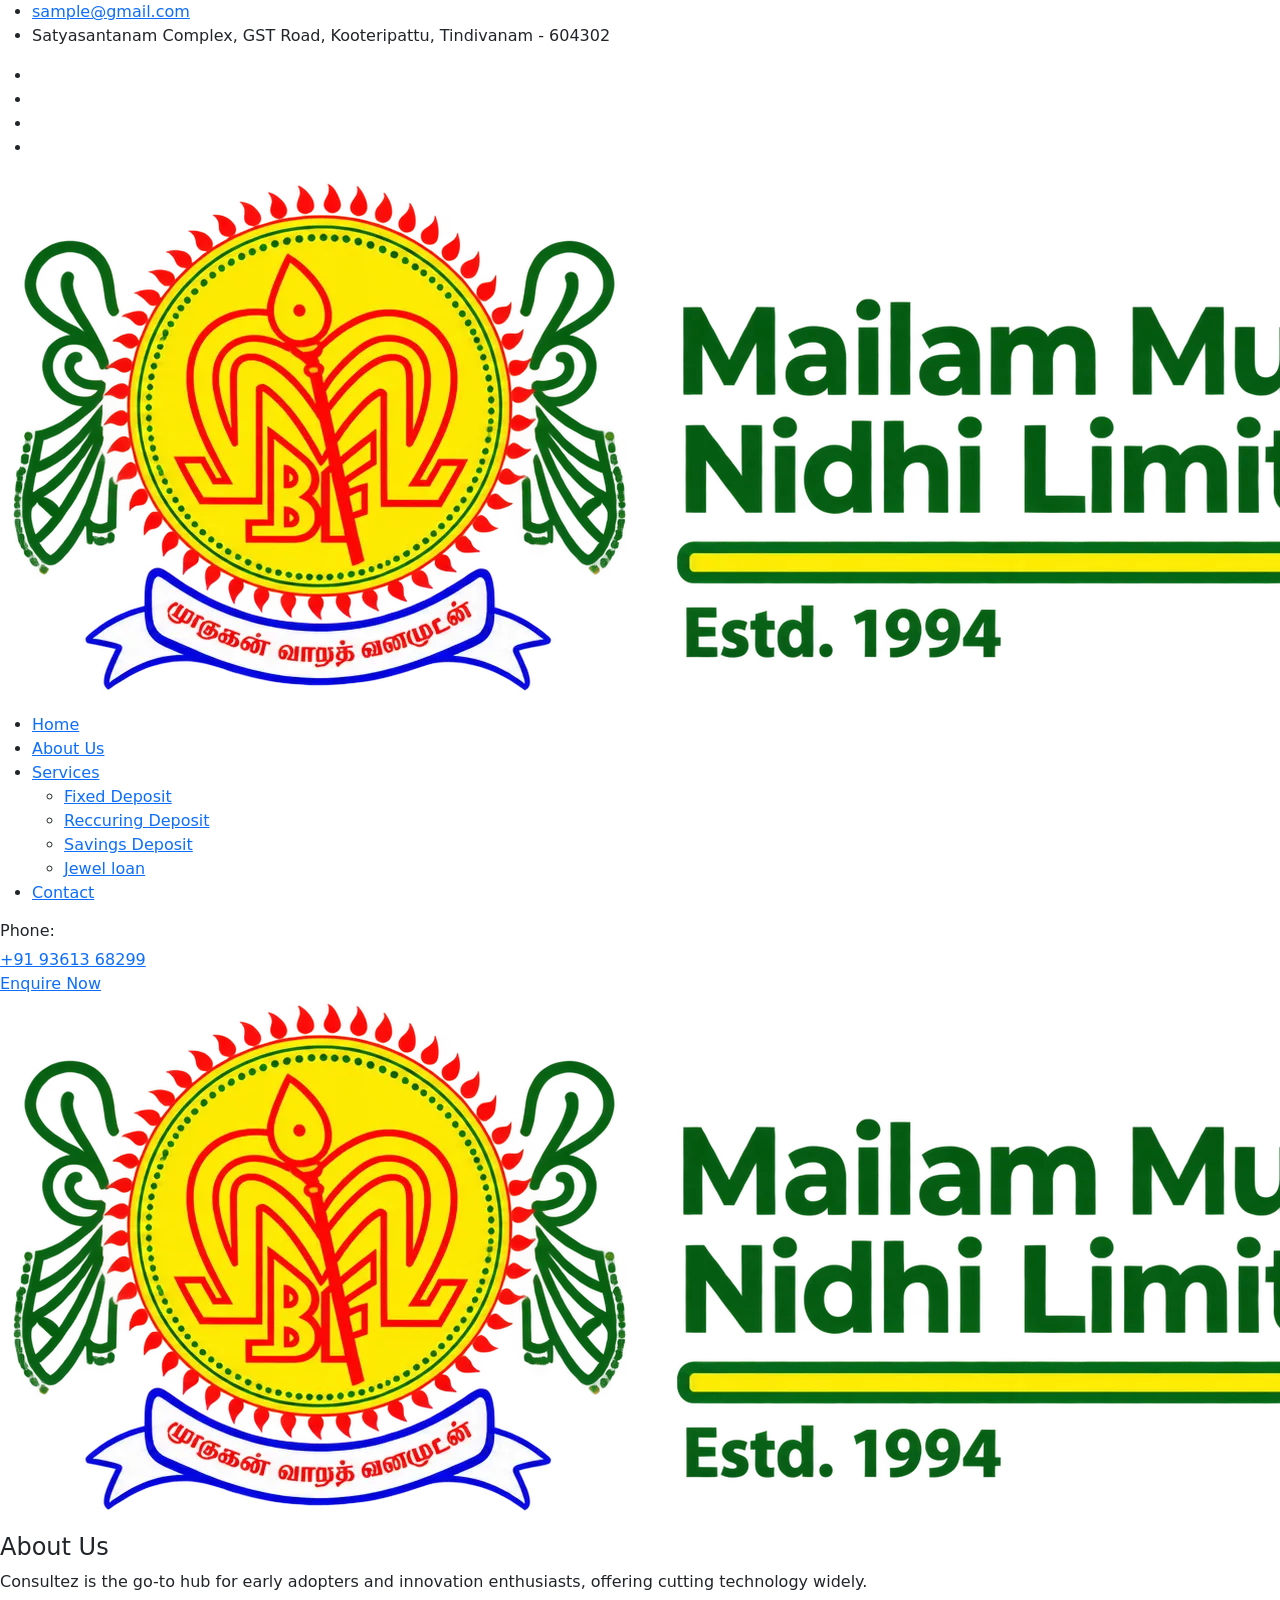
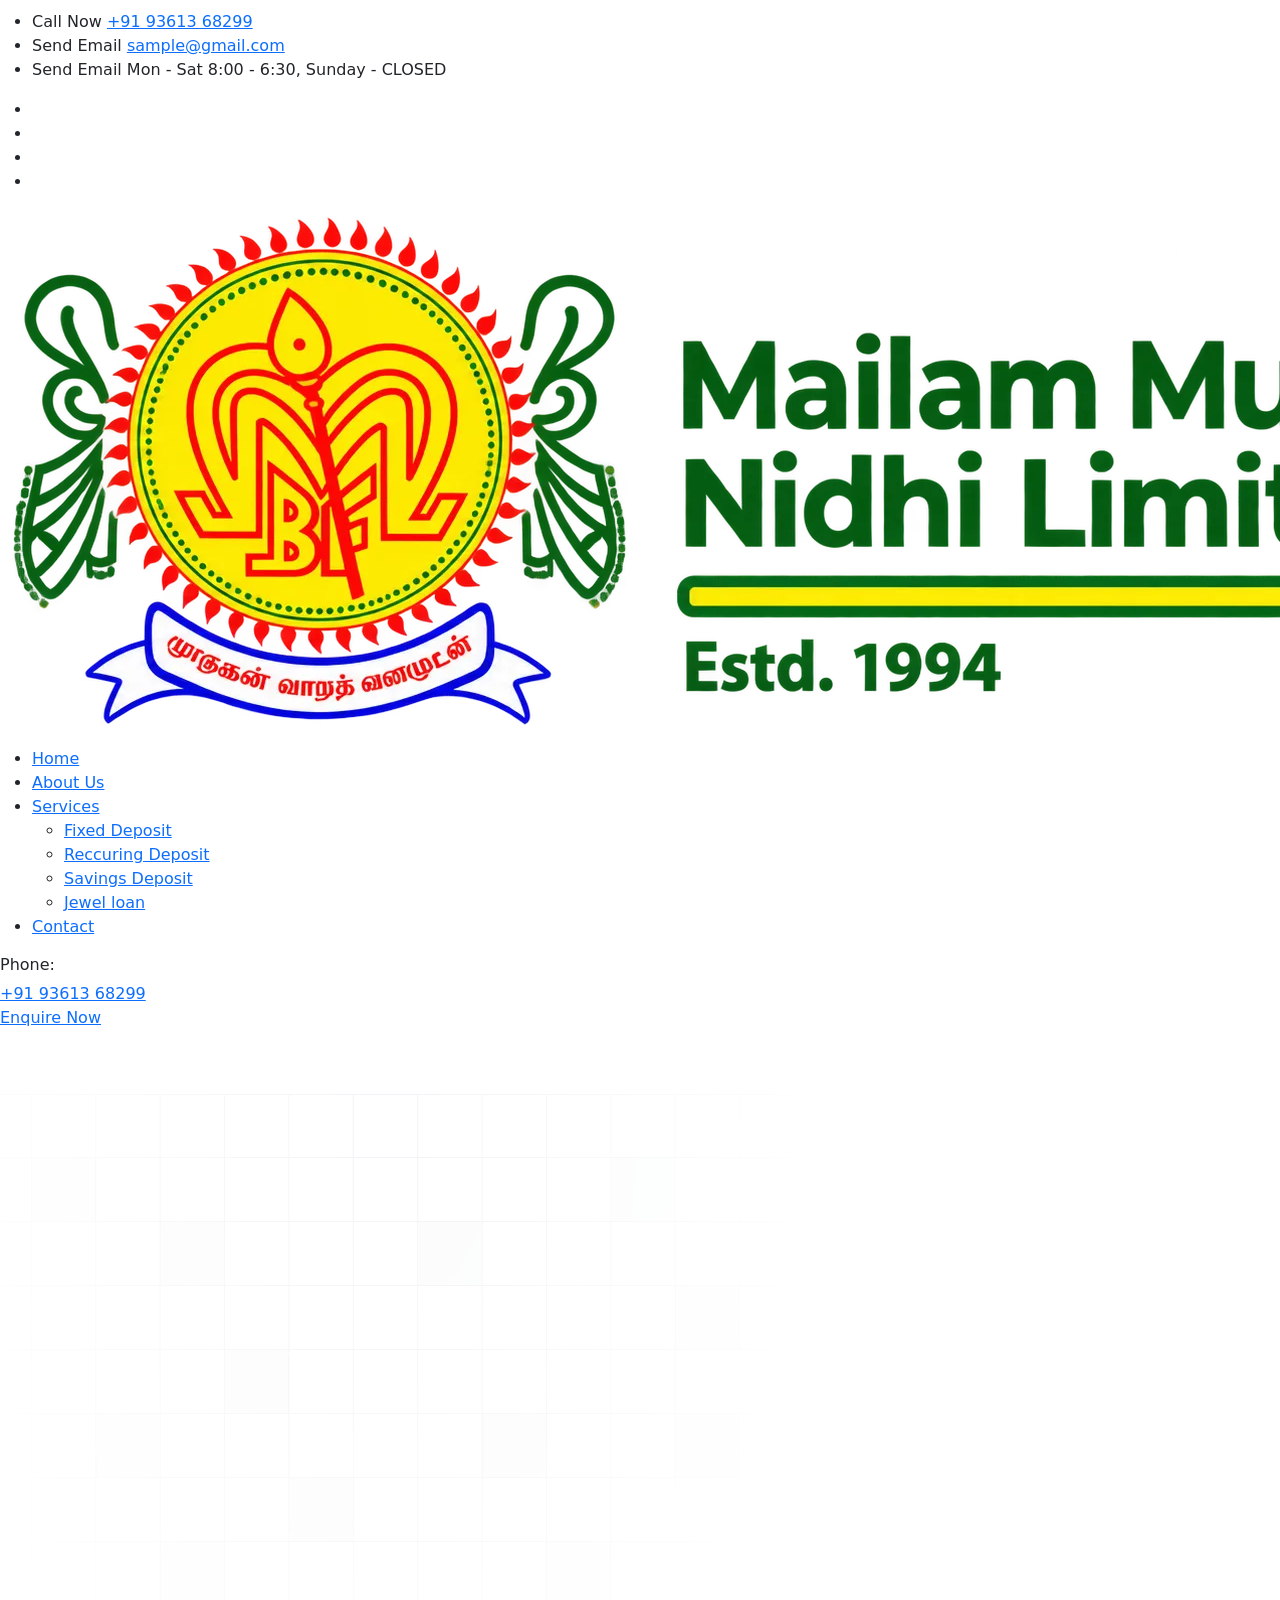
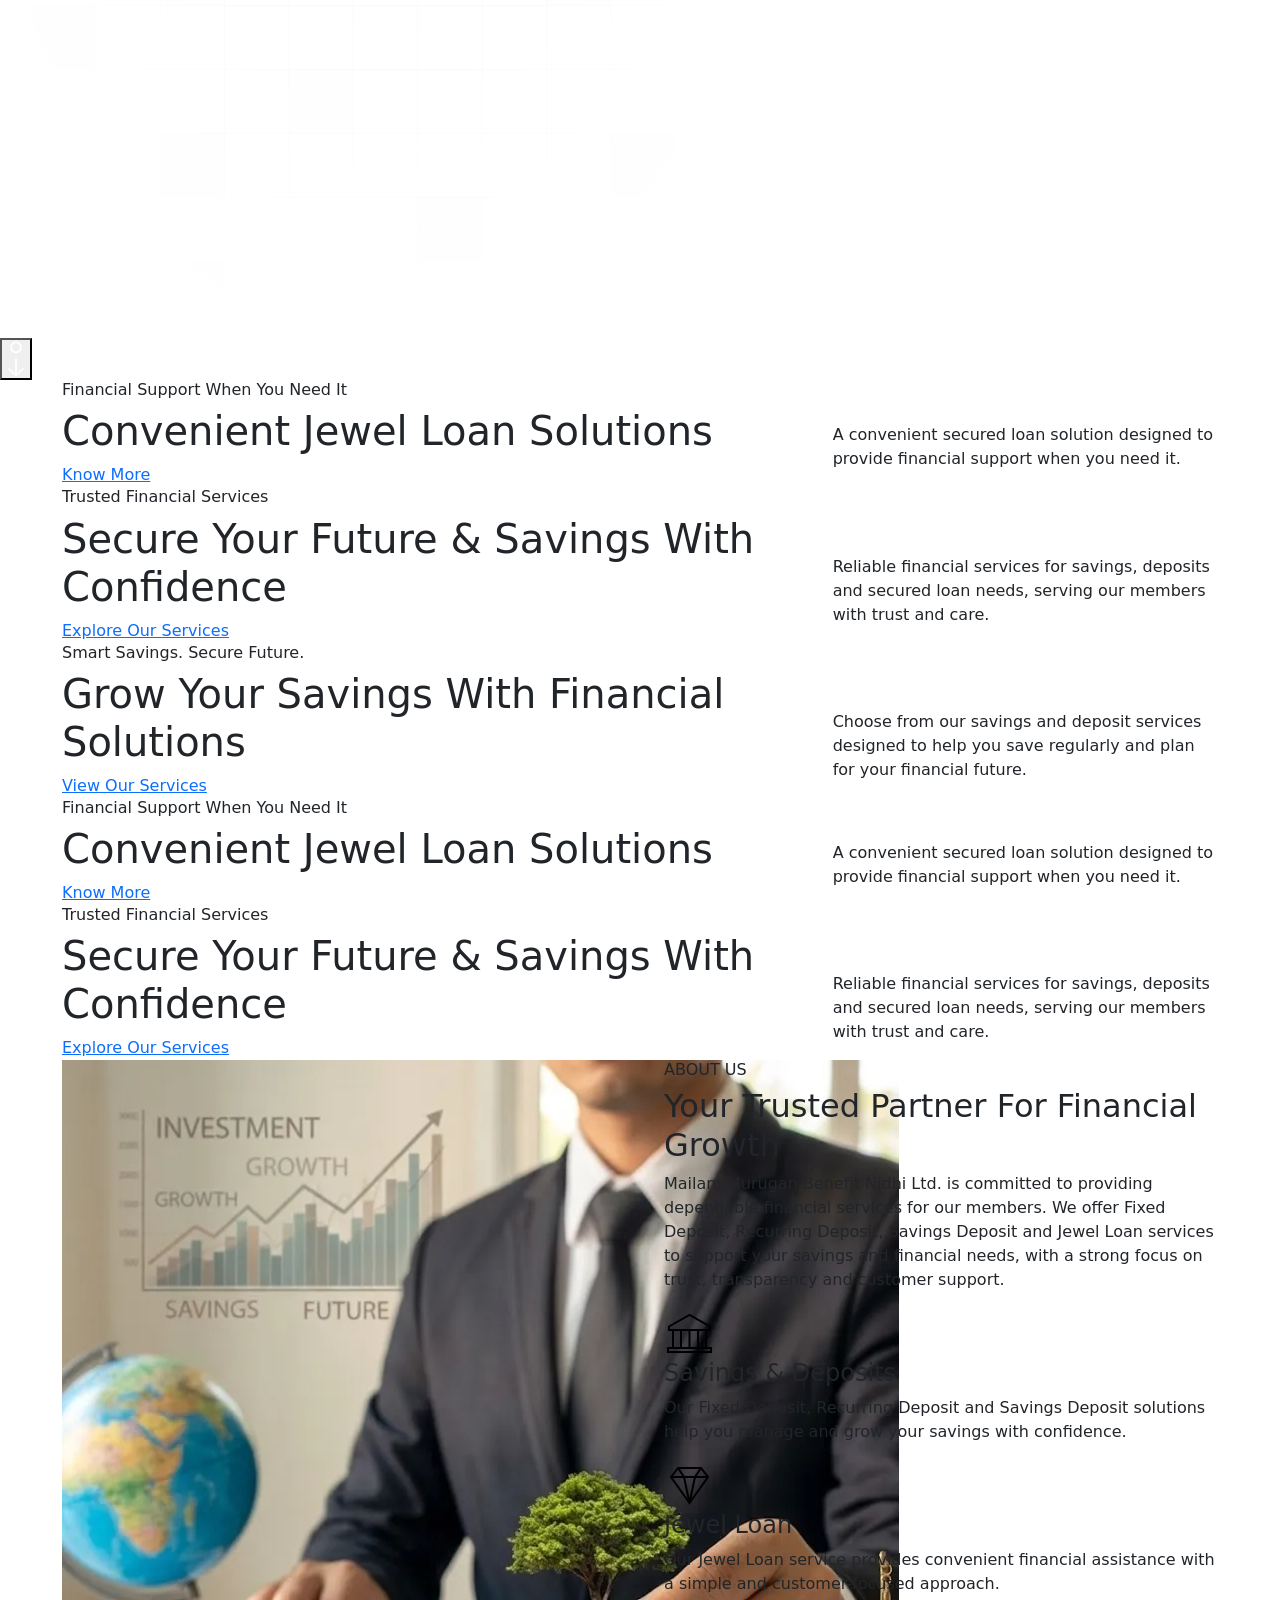
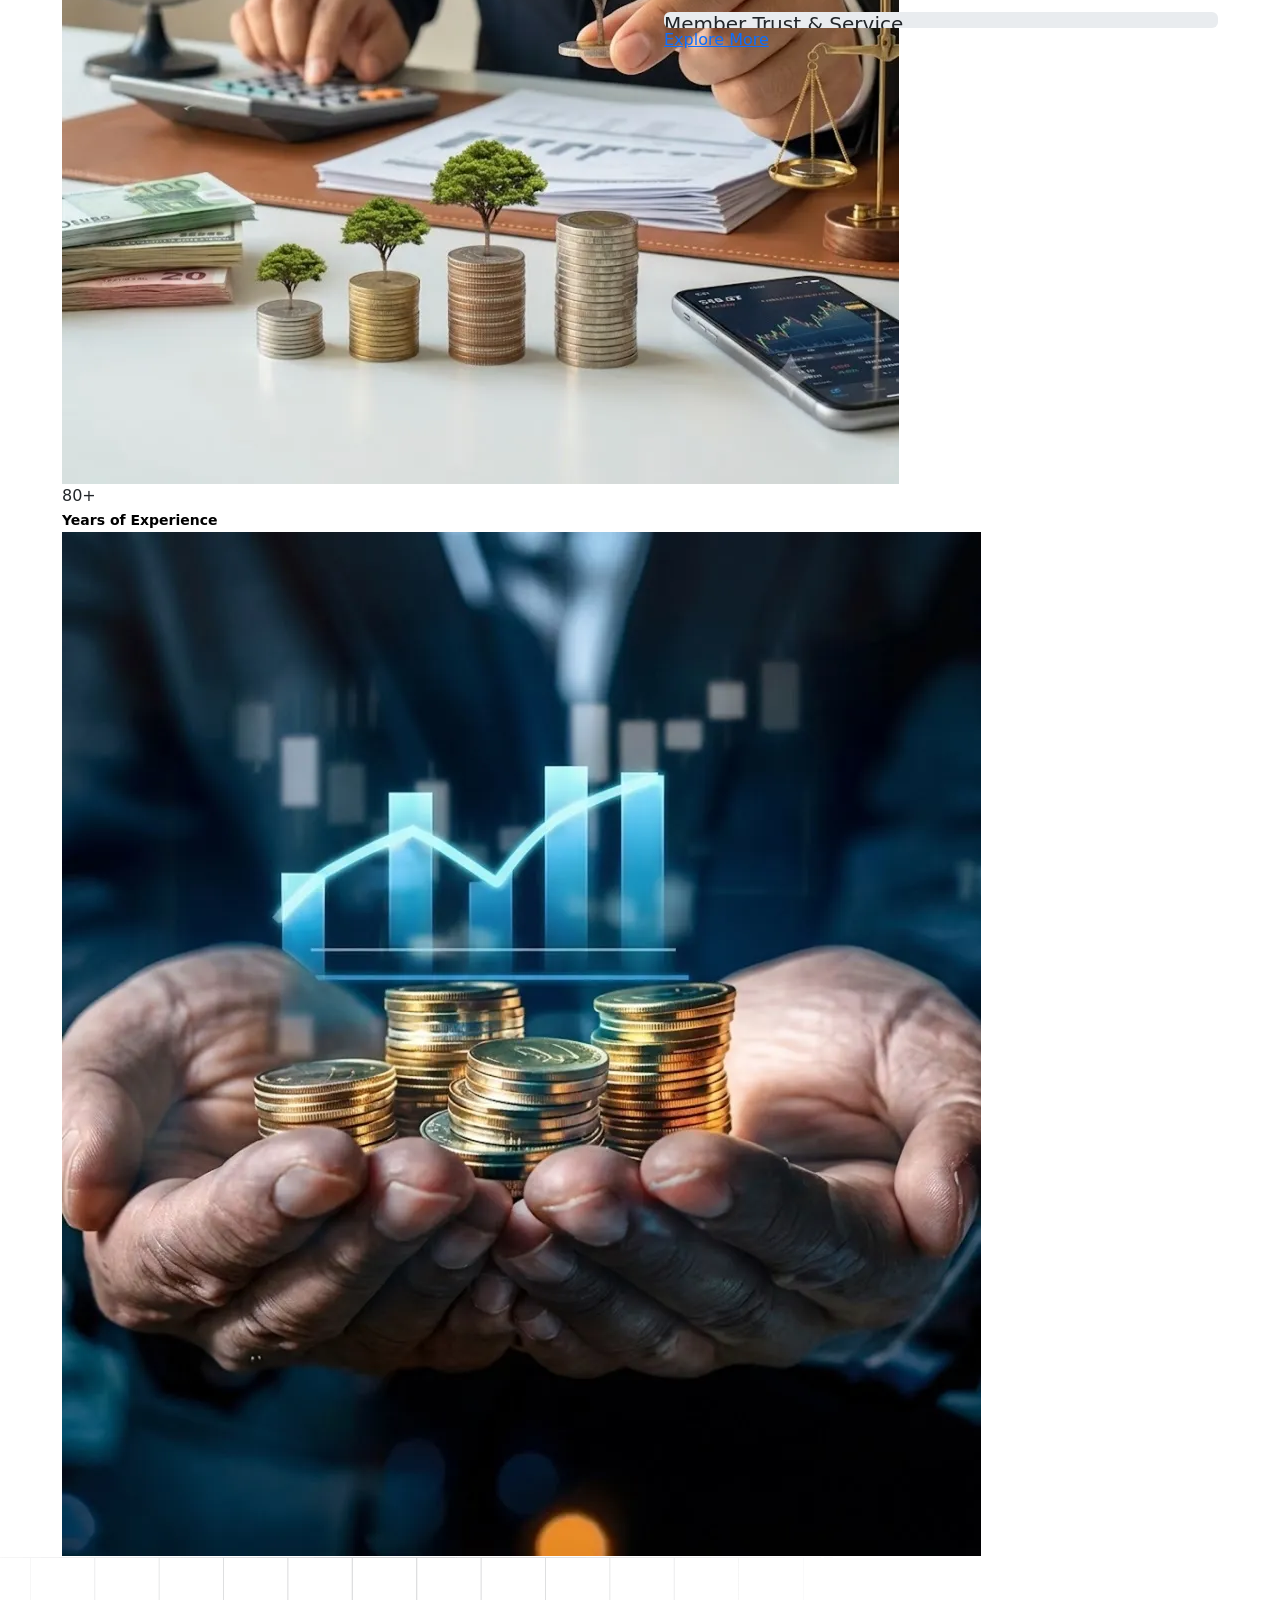
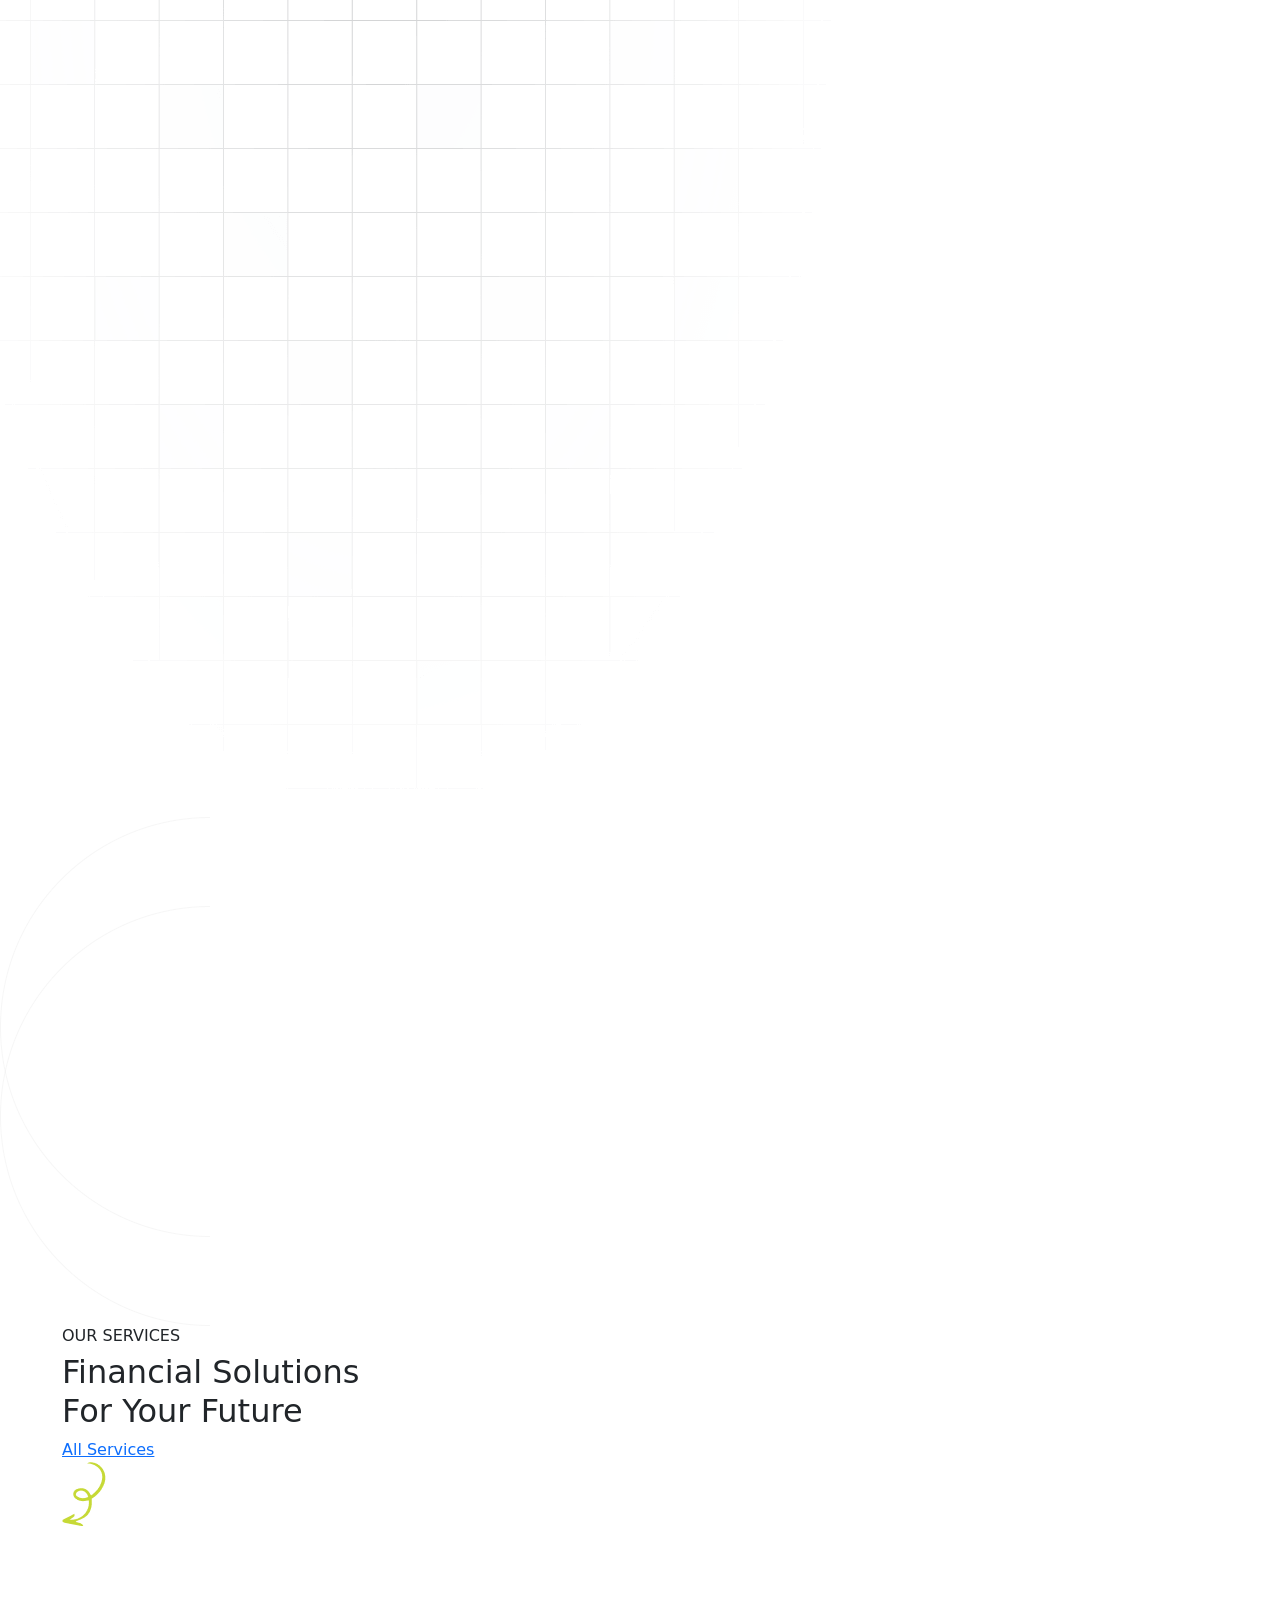
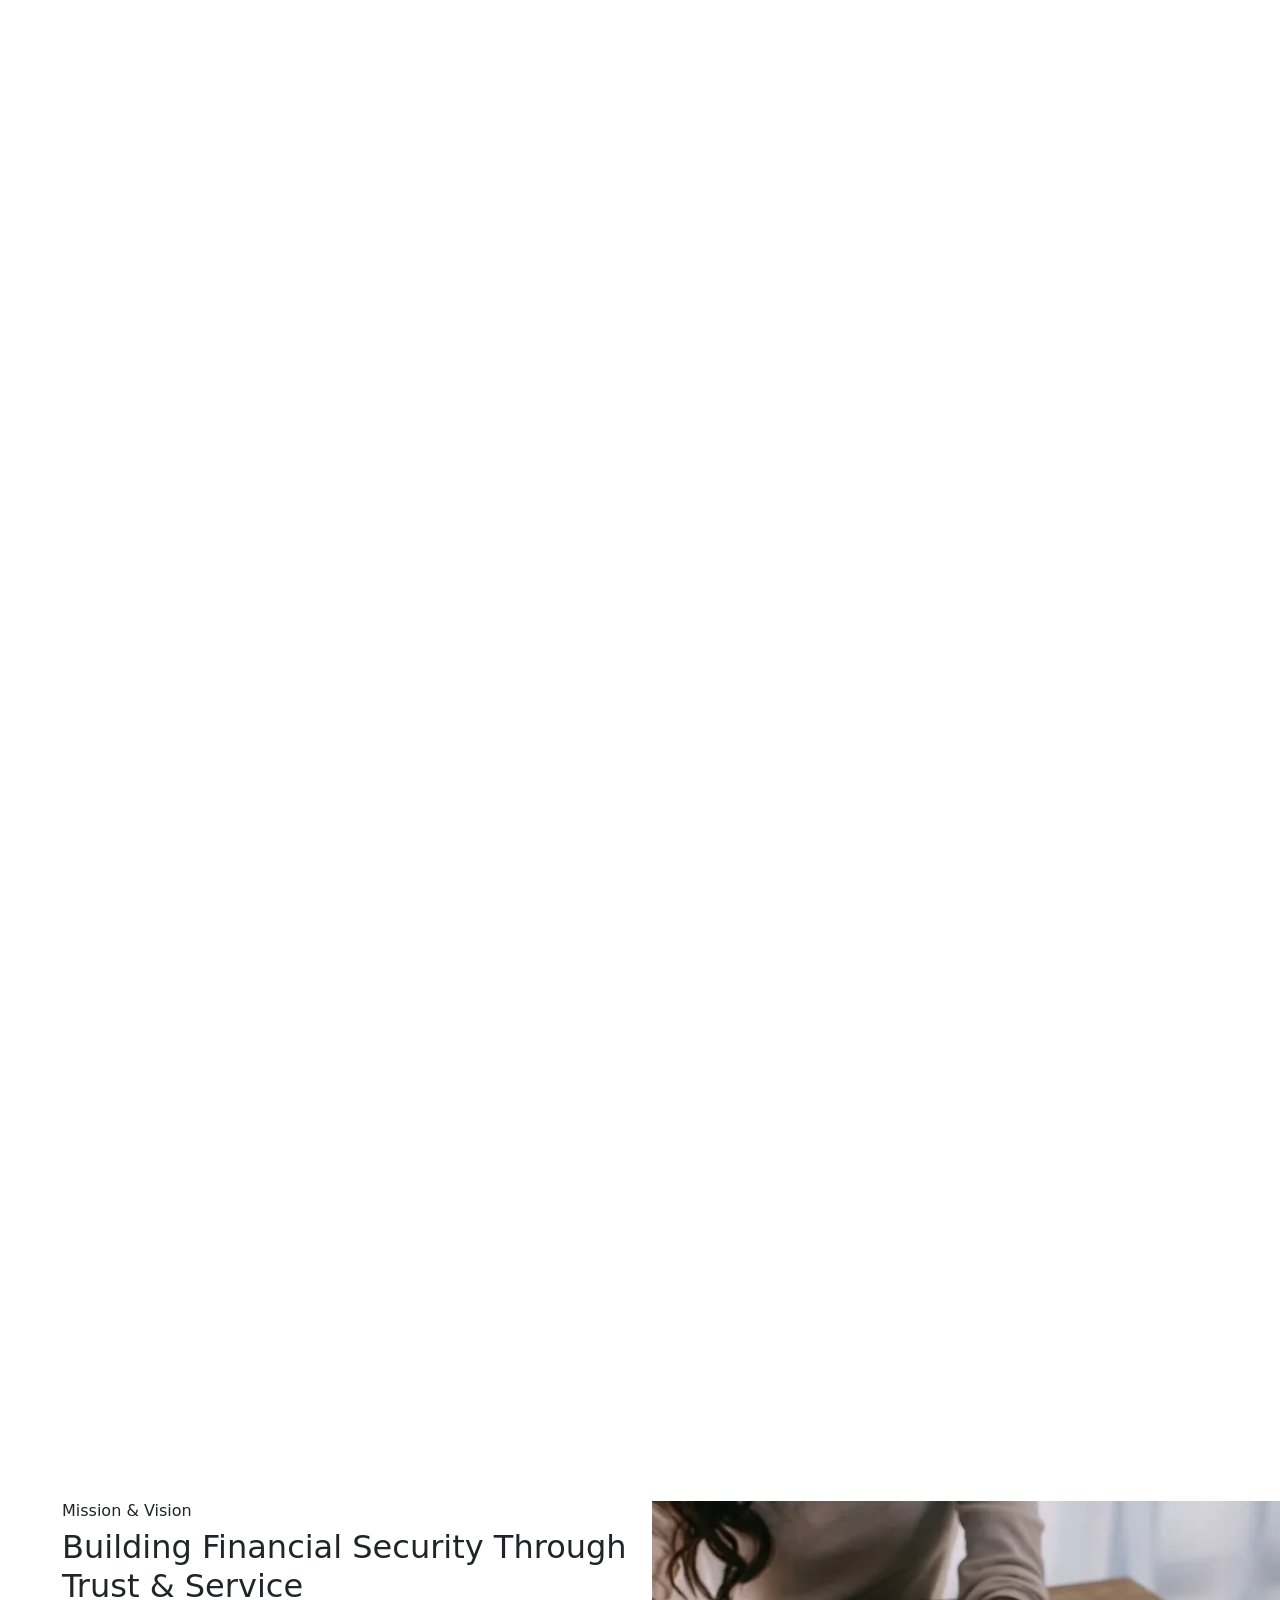
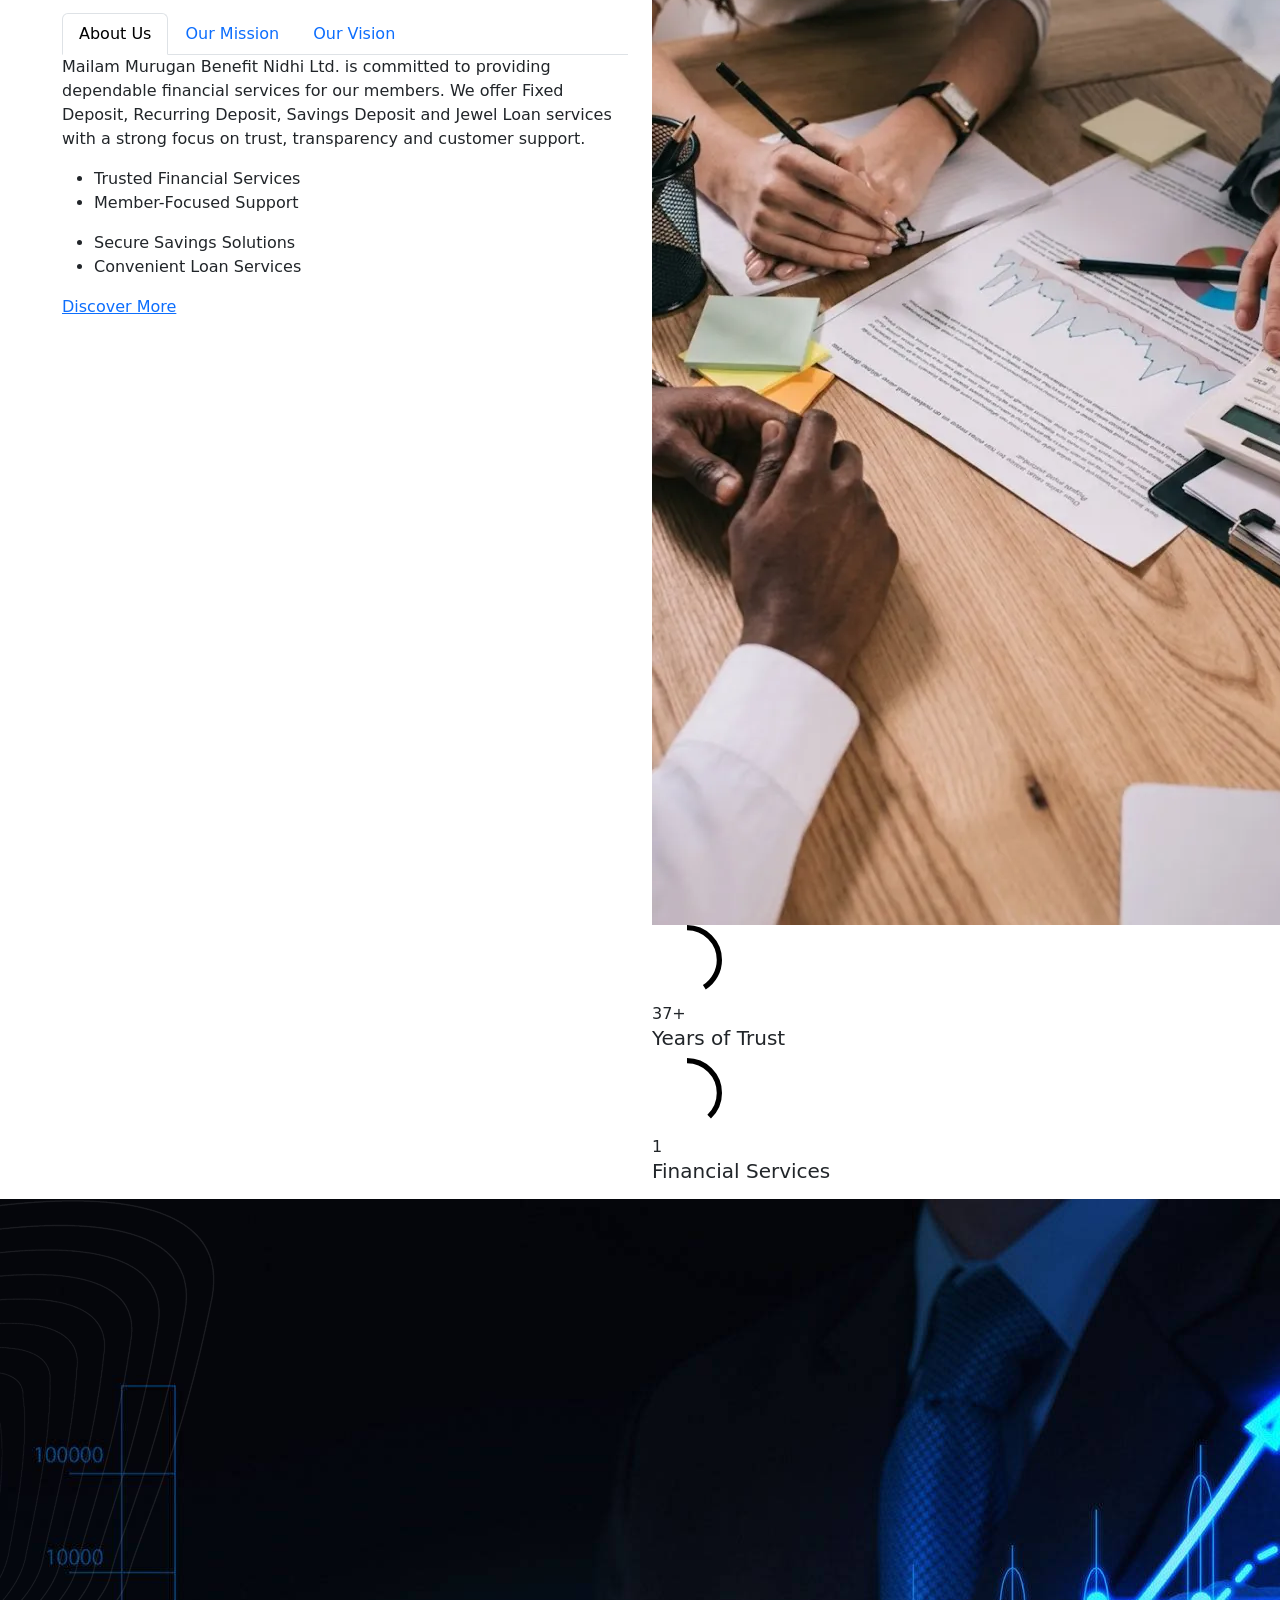
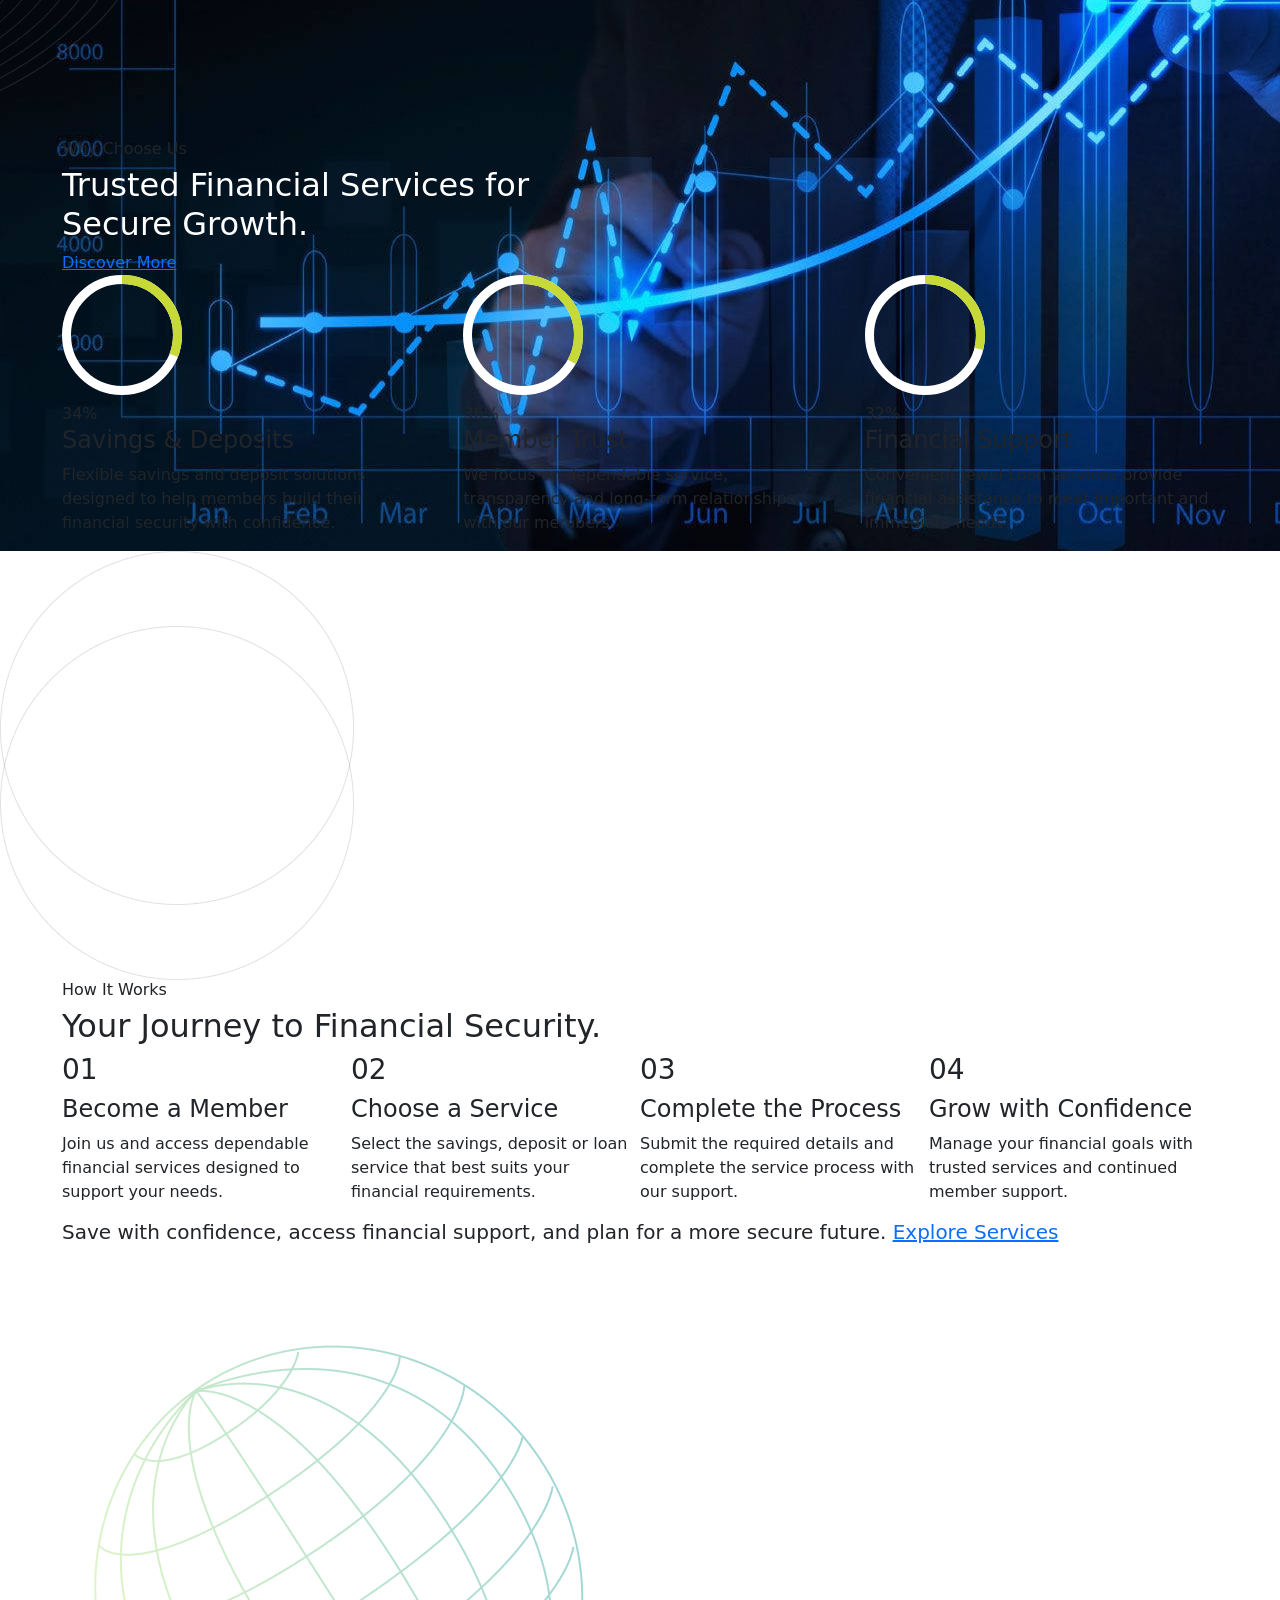
==== index.html @ 36b8857c "Initial commit" ====
<!DOCTYPE html>
<html lang="en">

<head>
    <meta charset="UTF-8">
    <meta name="viewport" content="width=device-width, initial-scale=1.0, maximum-scale=1.0, user-scalable=no">
    <title>Mailam Murugan Benefit Nidhi Ltd. | Trusted Financial Services</title>
    <link href="assets/css/bootstrap.min.css" rel="stylesheet">
    <link href="assets/css/flatpickr.min.css" rel="stylesheet">
    <link href="assets/css/style.css" rel="stylesheet">
    <link rel="stylesheet" type="text/css" href="assets/css/slick-theme.css">
    <link rel="stylesheet" type="text/css" href="assets/css/slick.css">
    <link rel="shortcut icon" href="assets/images/favicon.ico" type="image/x-icon">
    <link rel="icon" href="assets/images/favicon.ico" type="image/x-icon">
</head>

<body>
    <div class="page-wrapper">

        <!-- Preloader -->
        <div class="preloader"></div>

        <!-- Main Header-->
        <header class="main-header header-style-one">
            <!-- Header Top -->
            <div class="header-top">
                <div class="auto-container">

                    <div class="top-left">
                        <!-- Info List -->
                        <ul class="info-list">
                            <li><i class="fa-solid fa-envelope"></i>
                                <a href="mailto:">sample@gmail.com</a>
                            </li>
                            <li>
                                <i class="fa-solid fa-location-dot"></i>
                                Satyasantanam Complex, GST Road, Kooteripattu, Tindivanam - 604302
                            </li>
                        </ul>
                    </div>

                    <div class="top-right">
                        <ul class="top-social-icon">
                            <li><a href="#"><i class="fa-brands fa-facebook-f"></i></a></li>
                            <li><a href="#"><i class="fa-brands fa-instagram"></i></a></li>
                            <li><a href="#"><i class="fa-brands fa-x-twitter"></i></a></li>
                            <li><a href="#"><i class="fa-brands fa-linkedin-in"></i></a></li>
                        </ul>
                    </div>
                </div>
            </div>
            <!-- Header Top -->

            <!-- Main box -->
            <div class="main-box">
                <div class="logo-box">
                    <div class="logo"><a href="index.html"><img src="assets/images/mmbn-logo.webp" alt=""
                                title="Consultez"></a></div>
                </div>
                <div class="nav-outer">
                    <nav class="nav main-menu">
                        <ul class="navigation">
                            <li><a href="index.html">Home</a></li>
                            <li><a href="#">About Us</a></li>
                            <li class="dropdown"><a href="#">Services</a>
                                <ul>
                                    <li><a href="#">Fixed Deposit</a></li>
                                    <li><a href="#">Reccuring Deposit</a></li>
                                    <li><a href="#">Savings Deposit</a></li>
                                    <li><a href="#">Jewel loan</a></li>
                                </ul>
                            </li>
                            <li><a href="#">Contact</a></li>
                        </ul>
                    </nav>
                </div>
                <div class="outer-box">
                    <div class="info-box">
                        <div class="call-info">
                            <i class="fa-solid fa-phone ring__animation"></i>
                            <div>
                                <h6 class="title">Phone:</h6>
                                <a href="tel:+919361368299">+91 93613 68299</a>
                            </div>
                        </div>
                        <a class="btn-two" href="#">Enquire Now</a>
                    </div>
                    <div class="mobile-nav-toggler d-block d-lg-none"><i class="icon lnr-icon-bars"></i></div>
                </div>
            </div>
            <div class="auto-container">
                <!-- Mobile Menu  -->
                <div class="mobile-menu">
                    <div class="menu-backdrop"></div>
                    <nav class="menu-box">
                        <div class="upper-box">
                            <div class="nav-logo"><a href="index.html">
                                    <img src="assets/images/mmbn-logo.webp" alt=""></a></div>
                            <div class="close-btn"><i class="icon fa fa-times"></i></div>
                        </div>
                        <ul class="navigation clearfix d-block d-lg-none">
                            <!--Keep This Empty / Menu will come through Javascript-->
                        </ul>
                        <div class="content-box d-none d-lg-block">
                            <h4 class="title">About Us</h4>
                            <p class="text">Consultez is the go-to hub for early adopters and innovation enthusiasts,
                                offering cutting technology widely.</p>
                        </div>
                        <ul class="contact-list-one">
                            <li>
                                <div class="contact-info-box">
                                    <i class="icon lnr-icon-phone-handset"></i>
                                    <span class="title">Call Now</span>
                                    <a href="tel:+919361368299">+91 93613 68299</a>
                                </div>
                            </li>
                            <li>
                                <div class="contact-info-box">
                                    <span class="icon lnr-icon-envelope1"></span>
                                    <span class="title">Send Email</span>
                                    <a href="mailto:">sample@gmail.com</a>
                                </div>
                            </li>
                            <li>
                                <div class="contact-info-box">
                                    <span class="icon lnr-icon-clock"></span>
                                    <span class="title">Send Email</span> Mon - Sat 8:00 - 6:30, Sunday - CLOSED
                                </div>
                            </li>
                        </ul>
                        <ul class="social-links">
                            <li><a href="#"><i class="fab fa-x-twitter"></i></a></li>
                            <li><a href="#"><i class="fab fa-facebook-f"></i></a></li>
                            <li><a href="#"><i class="fab fa-pinterest"></i></a></li>
                            <li><a href="#"><i class="fab fa-instagram"></i></a></li>
                        </ul>
                    </nav>
                </div>
                <!-- End Mobile Menu -->

                <!-- Sticky Header  -->
                <div class="sticky-header">
                    <div class="auto-container">
                        <div class="inner-container">
                            <!--Logo-->
                            <div class="logo">
                                <a href="index.html"><img src="assets/images/mmbn-logo.webp" alt=""></a>
                            </div>
                            <!--Right Col-->
                            <div class="nav-outer">
                                <!-- Main Menu -->
                                <nav class="main-menu">
                                    <div class="navbar-collapse show collapse clearfix">
                                        <ul class="navigation clearfix">
                                            <!--Keep This Empty / Menu will come through Javascript-->
                                        </ul>
                                    </div>
                                </nav>
                                <!-- Main Menu End-->
                                <!--Mobile Navigation Toggler-->
                                <!-- <div class="mobile-nav-toggler"><span class="icon lnr-icon-bars"></span></div> -->
                            </div>

                            <div class="outer-box">
                                <div class="info-box">
                                    <div class="call-info">
                                        <i class="fa-solid fa-phone ring__animation"></i>
                                        <div>
                                            <h6 class="title">Phone:</h6>
                                            <a href="tel:+919361368299">+91 93613 68299</a>
                                        </div>
                                    </div>
                                    <a class="btn-two" href="#">Enquire Now</a>
                                </div>
                                <div class="mobile-nav-toggler d-block d-lg-none"><i class="icon lnr-icon-bars"></i>
                                </div>
                            </div>
                        </div>
                    </div>
                </div>
                <!-- End Sticky Menu -->
            </div>
        </header>
        <!--End Main Header -->


        <section class="banner-section">
            <div class="arry">
                <img class="animation__arryLeftRight" src="assets/images/shape/banner-arry.png" alt="Image">
            </div>
            <div class="sec-shape">
                <img src="assets/images/shape/banner-shape.png" alt="Image">
            </div>
            <button class="goBottom-btn">
                <svg class="animation__arryUpDown" width="16" height="36" viewBox="0 0 16 36" fill="none"
                    xmlns="http://www.w3.org/2000/svg">
                    <path
                        d="M13.8328 6.33334C13.8328 5.17961 13.4907 4.0518 12.8497 3.09251C12.2088 2.13322 11.2977 1.38555 10.2318 0.944039C9.16591 0.502527 7.99302 0.387008 6.86146 0.612088C5.72991 0.837169 4.69051 1.39274 3.8747 2.20855C3.0589 3.02435 2.50332 4.06375 2.27824 5.19531C2.05316 6.32686 2.16868 7.49975 2.61019 8.56566C3.05171 9.63156 3.79938 10.5426 4.75867 11.1836C5.71795 11.8245 6.84577 12.1667 7.99949 12.1667C9.54602 12.1648 11.0287 11.5496 12.1222 10.4561C13.2158 9.3625 13.831 7.87986 13.8328 6.33334ZM3.83283 6.33334C3.83283 5.50925 4.0772 4.70366 4.53504 4.01846C4.99287 3.33325 5.64362 2.7992 6.40498 2.48384C7.16634 2.16847 8.00412 2.08596 8.81237 2.24673C9.62062 2.4075 10.3631 2.80434 10.9458 3.38706C11.5285 3.96978 11.9253 4.71221 12.0861 5.52046C12.2469 6.32871 12.1644 7.16649 11.849 7.92785C11.5336 8.68921 10.9996 9.33995 10.3144 9.79779C9.62916 10.2556 8.82358 10.5 7.99949 10.5C6.89474 10.499 5.83552 10.0597 5.05434 9.27849C4.27316 8.49731 3.83385 7.43809 3.83283 6.33334ZM15.2554 27.4108C15.3327 27.4882 15.3941 27.58 15.436 27.6811C15.4779 27.7822 15.4995 27.8905 15.4995 28C15.4995 28.1094 15.4779 28.2177 15.436 28.3188C15.3941 28.4199 15.3327 28.5118 15.2554 28.5891L8.58869 35.2558C8.51133 35.3332 8.41948 35.3946 8.31839 35.4365C8.2173 35.4783 8.10895 35.4999 7.99953 35.4999C7.8901 35.4999 7.78175 35.4783 7.68066 35.4365C7.57957 35.3946 7.48772 35.3332 7.41036 35.2558L0.743692 28.5891C0.591894 28.432 0.507898 28.2215 0.509797 28.003C0.511696 27.7845 0.599336 27.5755 0.753843 27.421C0.90835 27.2664 1.11736 27.1788 1.33586 27.1769C1.55436 27.175 1.76486 27.259 1.92203 27.4108L7.16616 32.655V18C7.16616 17.779 7.25396 17.567 7.41024 17.4107C7.56652 17.2545 7.77848 17.1667 7.99949 17.1667C8.22051 17.1667 8.43247 17.2545 8.58875 17.4107C8.74503 17.567 8.83283 17.779 8.83283 18V32.655L14.077 27.4109C14.1543 27.3334 14.2462 27.272 14.3473 27.2302C14.4484 27.1883 14.5567 27.1667 14.6661 27.1667C14.7756 27.1667 14.8839 27.1882 14.985 27.2301C15.0861 27.272 15.178 27.3334 15.2554 27.4108Z"
                        fill="white" />
                </svg>
            </button>
            <div class="swiper banner-slider">
                <div class="swiper-wrapper">
                    <div class="swiper-slide">
                        <div class="slide-bg" data-background="assets/images/banner/banner-1.webp"></div>
                        <div class="container">
                            <div class="outer-box">
                                <div class="row g-0 align-items-end">
                                    <div class="col-lg-8 content-column">
                                        <div class="inner-column">
                                            <h6 class="sub-title" data-animation="fadeInUp" data-delay=".3s">Trusted
                                                Financial Services</h6>
                                            <h1 class="title" data-animation="fadeInUp" data-delay=".5s">Secure Your
                                                <span>Future & Savings</span> With Confidence
                                            </h1>
                                            <a class="btn-one" data-animation="fadeInUp" data-delay=".8s"
                                                href="#">Explore Our Services</a>
                                        </div>
                                    </div>
                                    <div class="col-lg-4">
                                        <p class="text" data-animation="fadeInUp" data-delay=".9s">Reliable financial
                                            services for savings, deposits and secured loan needs, serving our members
                                            with trust and care.</p>
                                    </div>
                                </div>
                            </div>
                        </div>
                    </div>
                    <div class="swiper-slide">
                        <div class="slide-bg" data-background="assets/images/banner/banner-2.webp"></div>
                        <div class="container">
                            <div class="outer-box">
                                <div class="row g-0 align-items-end">
                                    <div class="col-lg-8 content-column">
                                        <div class="inner-column">
                                            <h6 class="sub-title" data-animation="fadeInUp" data-delay=".3s">Smart
                                                Savings. Secure Future.</h6>
                                            <h1 class="title" data-animation="fadeInUp" data-delay=".5s">Grow Your
                                                <span>Savings</span> With Financial Solutions
                                            </h1>
                                            <a class="btn-one" data-animation="fadeInUp" data-delay=".8s" href="#">View
                                                Our Services</a>
                                        </div>
                                    </div>
                                    <div class="col-lg-4">
                                        <p class="text" data-animation="fadeInUp" data-delay=".9s">Choose from our
                                            savings and deposit services designed to help you save regularly and plan
                                            for your financial future.</p>
                                    </div>
                                </div>
                            </div>
                        </div>
                    </div>
                    <div class="swiper-slide">
                        <div class="slide-bg" data-background="assets/images/banner/banner-3.webp"></div>
                        <div class="container">
                            <div class="outer-box">
                                <div class="row g-0 align-items-end">
                                    <div class="col-lg-8 content-column">
                                        <div class="inner-column">
                                            <h6 class="sub-title" data-animation="fadeInUp" data-delay=".3s">Financial
                                                Support When You Need It</h6>
                                            <h1 class="title" data-animation="fadeInUp" data-delay=".5s">Convenient
                                                <span>Jewel Loan</span> Solutions
                                            </h1>
                                            <a class="btn-one" data-animation="fadeInUp" data-delay=".8s" href="#">Know
                                                More</a>
                                        </div>
                                    </div>
                                    <div class="col-lg-4">
                                        <p class="text" data-animation="fadeInUp" data-delay=".9s">A convenient secured
                                            loan solution designed to provide financial support when you need it.</p>
                                    </div>
                                </div>
                            </div>
                        </div>
                    </div>
                </div>
            </div>
        </section>
        <!-- Banner area end here -->
        <!-- About area start here -->
        <section class="about-section pt-120 pb-120 paralax__animation">
            <div class="container">
                <div class="row g-5 flex-lg-row flex-column-reverse">
                    <div class="col-lg-6 image-column wow fadeInRight" data-wow-delay="200ms"
                        data-wow-duration="1500ms">
                        <div class="inner-column">
                            <div data-depth="0.01" class="image1 overlay-anim">
                                <img src="assets/images/about/about-image1.webp"
                                    alt="Mailam Murugan Benefit Nidhi Ltd.">
                            </div>
                            <div class="info animation__arryLeftRight">
                                <div class="about-experience">
                                    <span>80+</span>
                                    <p class="mb-0 text-black fw-bold">
                                        <small>Years of Experience</small>
                                    </p>
                                </div>
                            </div>
                            <div class="image2 overlay-anim" data-depth="0.05">
                                <img src="assets/images/about/about-image2.webp" alt="Savings and Financial Services">
                            </div>
                        </div>
                    </div>
                    <div class="col-lg-6 content-column">
                        <div class="inner-column">
                            <div class="content-box">
                                <div class="sec-title">
                                    <h6 class="sub-title wow fadeInUp" data-wow-delay="00ms" data-wow-duration="1500ms">
                                        ABOUT US</h6>
                                    <h2 class="title wow splt-txt" data-splitting>Your Trusted Partner For
                                        <span>Financial Growth</span>
                                    </h2>
                                    <p class="text wow fadeInUp" data-wow-delay="200ms" data-wow-duration="1500ms">
                                        Mailam Murugan Benefit Nidhi Ltd. is committed to providing dependable financial
                                        services for our members. We offer Fixed Deposit, Recurring Deposit, Savings
                                        Deposit and Jewel Loan services to support your savings and financial needs,
                                        with a strong focus on trust, transparency and customer support.
                                    </p>
                                </div>
                                <div class="about-block wow fadeInLeft" data-wow-delay="00ms"
                                    data-wow-duration="1500ms">
                                    <div class="inner-box">
                                        <div class="icon">
                                            <svg width="51" height="51" viewBox="0 0 51 51" fill="none"
                                                xmlns="http://www.w3.org/2000/svg">
                                                <path d="M5 18.5L25.5 7L46 18.5V22H5V18.5Z" stroke="black"
                                                    stroke-width="2" />
                                                <path d="M9 22V40M17 22V40M25.5 22V40M34 22V40M42 22V40" stroke="black"
                                                    stroke-width="2" />
                                                <path d="M4 40H47V44H4V40Z" stroke="black" stroke-width="2" />
                                            </svg>
                                        </div>
                                        <div class="content">
                                            <h4 class="title">Savings & Deposits</h4>
                                            <p class="text">Our Fixed Deposit, Recurring Deposit and Savings Deposit
                                                solutions help you manage and grow your savings with confidence.</p>
                                        </div>
                                    </div>
                                </div>
                                <div class="about-block wow fadeInLeft" data-wow-delay="200ms"
                                    data-wow-duration="1500ms">
                                    <div class="inner-box">
                                        <div class="icon">
                                            <svg width="51" height="51" viewBox="0 0 51 51" fill="none"
                                                xmlns="http://www.w3.org/2000/svg">
                                                <path d="M7 17L14 8H37L44 17L25.5 43L7 17Z" stroke="black"
                                                    stroke-width="2" />
                                                <path d="M7 17H44M14 8L20 17L25.5 43L31 17L37 8M20 17H31" stroke="black"
                                                    stroke-width="2" />
                                            </svg>
                                        </div>
                                        <div class="content">
                                            <h4 class="title">Jewel Loan</h4>
                                            <p class="text">Our Jewel Loan service provides convenient financial
                                                assistance with a simple and customer-focused approach.</p>
                                        </div>
                                    </div>
                                </div>
                            </div>
                            <div class="progress mt-30">
                                <div class="progress-single">
                                    <h5 class="progress-title">Member Trust & Service</h5>
                                    <div class="bar">
                                        <div class="bar-inner count-bar" data-percent="90%">
                                            <div class="count-text">90%</div>
                                        </div>
                                    </div>
                                </div>
                            </div>
                            <div class="info mt-50">
                                <a href="#" class="btn-two">Explore More</a>
                            </div>
                        </div>
                    </div>
                </div>
            </div>
        </section>
        <!-- About area end here -->

        <!-- Service area start here -->
        <section class="service-section pt-120 pb-120">
            <figure class="sec-shape">
                <img src="assets/images/shape/service-shape.png" alt="Image">
            </figure>
            <div class="sec-line">
                <img class="animation__arryUpDown" src="assets/images/shape/service-line.png" alt="Image">
            </div>
            <div class="container">
                <div class="sec-title mb-50">
                    <h6 class="sub-title wow fadeInUp" data-wow-delay="00ms" data-wow-duration="1500ms">OUR SERVICES
                    </h6>
                    <div class="flex-content">
                        <h2 class="title wow splt-txt" data-splitting>Financial Solutions <br> For Your
                            <span>Future</span>
                        </h2>
                        <a class="btn-one wow fadeInUp" data-wow-delay="200ms" data-wow-duration="1500ms" href="#">All
                            Services</a>
                        <figure class="arry wow bounceInRight" data-wow-delay="200ms" data-wow-duration="1500ms">
                            <img class="animation__arryLeftRight" src="assets/images/shape/service-arry.png"
                                alt="Image">
                        </figure>
                    </div>
                </div>
                <div class="swiper service-slider">
                    <div class="swiper-wrapper">
                        <div class="swiper-slide">
                            <div class="service-block">
                                <a class="arry-btn" href="#"><i class="fa-regular fa-arrow-up-right"></i></a>
                                <div class="content-box">
                                    <div class="icon">
                                        <svg width="51" height="51" viewBox="0 0 51 51" fill="none"
                                            xmlns="http://www.w3.org/2000/svg">
                                            <path d="M5 18.5L25.5 7L46 18.5V22H5V18.5Z" stroke="#C6D936"
                                                stroke-width="2" />
                                            <path d="M9 22V40M17 22V40M25.5 22V40M34 22V40M42 22V40" stroke="#C6D936"
                                                stroke-width="2" />
                                            <path d="M4 40H47V44H4V40Z" stroke="#C6D936" stroke-width="2" />
                                        </svg>
                                    </div>
                                    <figure class="shape">
                                        <img src="assets/images/shape/service-item-shape.png" alt="Image">
                                    </figure>
                                    <div class="content">
                                        <span class="number">01</span>
                                        <h4 class="title"><a href="#">Fixed Deposit</a></h4>
                                        <p class="text">Secure your savings with a dependable Fixed Deposit solution
                                            designed to support your financial goals.</p>
                                    </div>
                                </div>
                                <!-- <div class="image-box">
                                    <figure class="image">
                                        <img src="assets/images/service/service-1.webp" alt="Fixed Deposit">
                                    </figure>
                                </div> -->
                            </div>
                        </div>
                        <div class="swiper-slide">
                            <div class="service-block">
                                <a class="arry-btn" href="#"><i class="fa-regular fa-arrow-up-right"></i></a>
                                <div class="content-box">
                                    <div class="icon">
                                        <svg width="51" height="51" viewBox="0 0 51 51" fill="none"
                                            xmlns="http://www.w3.org/2000/svg">
                                            <rect x="7" y="9" width="37" height="35" rx="3" stroke="#C6D936"
                                                stroke-width="2" />
                                            <path d="M7 18H44M16 5V12M35 5V12" stroke="#C6D936" stroke-width="2" />
                                            <path d="M15 25H20M25 25H30M35 25H40M15 33H20M25 33H30M35 33H40"
                                                stroke="#C6D936" stroke-width="2" />
                                        </svg>
                                    </div>
                                    <figure class="shape">
                                        <img src="assets/images/shape/service-item-shape.png" alt="Image">
                                    </figure>
                                    <div class="content">
                                        <span class="number">02</span>
                                        <h4 class="title"><a href="#">Recurring Deposit</a></h4>
                                        <p class="text">Build your savings consistently with a convenient Recurring
                                            Deposit plan tailored to your needs.</p>
                                    </div>
                                </div>
                                <!-- <div class="image-box">
                                    <figure class="image">
                                        <img src="assets/images/service/service-2.webp" alt="Recurring Deposit">
                                    </figure>
                                </div> -->
                            </div>
                        </div>
                        <div class="swiper-slide">
                            <div class="service-block">
                                <a class="arry-btn" href="#"><i class="fa-regular fa-arrow-up-right"></i></a>
                                <div class="content-box">
                                    <div class="icon">
                                        <svg width="51" height="51" viewBox="0 0 51 51" fill="none"
                                            xmlns="http://www.w3.org/2000/svg">
                                            <path
                                                d="M11 25C11 17.8 16.8 12 24 12H35C40.5 12 45 16.5 45 22V31C45 36.5 40.5 41 35 41H20C15 41 11 37 11 32V25Z"
                                                stroke="#C6D936" stroke-width="2" />
                                            <path d="M11 27H6V34H12M19 12V8H26V12M37 19H37.02M35 41V45M17 41V45"
                                                stroke="#C6D936" stroke-width="2" />
                                            <circle cx="34" cy="26" r="2" fill="#C6D936" />
                                        </svg>
                                    </div>
                                    <figure class="shape">
                                        <img src="assets/images/shape/service-item-shape.png" alt="Image">
                                    </figure>
                                    <div class="content">
                                        <span class="number">03</span>
                                        <h4 class="title"><a href="#">Savings Deposit</a></h4>
                                        <p class="text">Manage your savings conveniently with a reliable deposit
                                            solution for your everyday financial needs.</p>
                                    </div>
                                </div>
                                <!-- <div class="image-box">
                                    <figure class="image">
                                        <img src="assets/images/service/service-image3.jpg" alt="Savings Deposit">
                                    </figure>
                                </div> -->
                            </div>
                        </div>
                        <div class="swiper-slide">
                            <div class="service-block">
                                <a class="arry-btn" href="#"><i class="fa-regular fa-arrow-up-right"></i></a>
                                <div class="content-box">
                                    <div class="icon">
                                        <svg width="51" height="51" viewBox="0 0 51 51" fill="none"
                                            xmlns="http://www.w3.org/2000/svg">
                                            <path d="M7 17L14 8H37L44 17L25.5 43L7 17Z" stroke="#C6D936"
                                                stroke-width="2" />
                                            <path d="M7 17H44M14 8L20 17L25.5 43L31 17L37 8M20 17H31" stroke="#C6D936"
                                                stroke-width="2" />
                                        </svg>
                                    </div>
                                    <figure class="shape">
                                        <img src="assets/images/shape/service-item-shape.png" alt="Image">
                                    </figure>
                                    <div class="content">
                                        <span class="number">04</span>
                                        <h4 class="title"><a href="#">Jewel Loan</a></h4>
                                        <p class="text">Get financial assistance through our secured Jewel Loan service
                                            with a customer-focused approach.</p>
                                    </div>
                                </div>
                                <!-- <div class="image-box">
                                    <figure class="image">
                                        <img src="assets/images/service/service-image4.jpg" alt="Jewel Loan">
                                    </figure>
                                </div> -->
                            </div>
                        </div>
                    </div>
                </div>
            </div>
        </section>
        <!-- Service area end here -->

        <!-- Choose area start here -->
        <section class="choose-section pt-120 pb-120">
            <div class="container">
                <div class="row g-4">
                    <div class="col-xl-6 content-column">
                        <div class="inner-column">
                            <div class="sec-title mb-30">
                                <h6 class="sub-title wow fadeInUp" data-wow-delay="00ms" data-wow-duration="1500ms">
                                    Mission & Vision</h6>
                                <h2 class="title wow splt-txt" data-splitting>Building Financial Security Through
                                    <span>Trust & Service</span>
                                </h2>
                            </div>
                            <div class="choose-tab">
                                <ul class="nav nav-tabs" id="myTab" role="tablist">
                                    <li class="nav-item" role="presentation">
                                        <button class="nav-link active" id="home-tab" data-bs-toggle="tab"
                                            data-bs-target="#home" type="button" role="tab" aria-controls="home"
                                            aria-selected="true">About Us</button>
                                    </li>
                                    <li class="nav-item" role="presentation">
                                        <button class="nav-link" id="profile-tab" data-bs-toggle="tab"
                                            data-bs-target="#profile" type="button" role="tab" aria-controls="profile"
                                            aria-selected="false">Our Mission</button>
                                    </li>
                                    <li class="nav-item" role="presentation">
                                        <button class="nav-link" id="contact-tab" data-bs-toggle="tab"
                                            data-bs-target="#contact" type="button" role="tab" aria-controls="contact"
                                            aria-selected="false">Our Vision</button>
                                    </li>
                                </ul>
                            </div>
                            <div class="tab-content mt-30" id="myTabContent">
                                <div class="tab-pane fade show active" id="home" role="tabpanel"
                                    aria-labelledby="home-tab">
                                    <div class="content-box">
                                        <p class="text">Mailam Murugan Benefit Nidhi Ltd. is committed to providing
                                            dependable financial services for our members. We offer Fixed Deposit,
                                            Recurring Deposit, Savings Deposit and Jewel Loan services with a strong
                                            focus on trust, transparency and customer support.</p>
                                        <div class="list mt-30 mb-50">
                                            <ul>
                                                <li><i class="fa-solid fa-check"></i> Trusted Financial Services</li>
                                                <li><i class="fa-solid fa-check"></i> Member-Focused Support</li>
                                            </ul>
                                            <ul>
                                                <li><i class="fa-solid fa-check"></i> Secure Savings Solutions</li>
                                                <li><i class="fa-solid fa-check"></i> Convenient Loan Services</li>
                                            </ul>
                                        </div>
                                        <a href="#" class="btn-two">Discover More</a>
                                    </div>
                                </div>
                                <div class="tab-pane fade" id="profile" role="tabpanel" aria-labelledby="profile-tab">
                                    <div class="content-box">
                                        <p class="text">Our mission is to provide reliable and accessible financial
                                            services that help members save confidently, manage their financial needs
                                            and access timely financial assistance.</p>
                                        <div class="list mt-30 mb-50">
                                            <ul>
                                                <li><i class="fa-solid fa-check"></i> Encourage Regular Savings</li>
                                                <li><i class="fa-solid fa-check"></i> Provide Reliable Services</li>
                                            </ul>
                                            <ul>
                                                <li><i class="fa-solid fa-check"></i> Support Member Needs</li>
                                                <li><i class="fa-solid fa-check"></i> Maintain Transparency</li>
                                            </ul>
                                        </div>
                                        <a href="#" class="btn-two">Discover More</a>
                                    </div>
                                </div>
                                <div class="tab-pane fade" id="contact" role="tabpanel" aria-labelledby="contact-tab">
                                    <div class="content-box">
                                        <p class="text">Our vision is to build lasting financial relationships with our
                                            members by delivering dependable savings, deposit and loan solutions while
                                            continuing to uphold trust, integrity and quality service.</p>
                                        <div class="list mt-30 mb-50">
                                            <ul>
                                                <li><i class="fa-solid fa-check"></i> Long-Term Member Trust</li>
                                                <li><i class="fa-solid fa-check"></i> Responsible Financial Services
                                                </li>
                                            </ul>
                                            <ul>
                                                <li><i class="fa-solid fa-check"></i> Sustainable Growth</li>
                                                <li><i class="fa-solid fa-check"></i> Better Member Experience</li>
                                            </ul>
                                        </div>
                                        <a href="#" class="btn-two">Discover More</a>
                                    </div>
                                </div>
                            </div>
                        </div>
                    </div>
                    <div class="col-xl-6 image-column">
                        <div class="inner-column">
                            <figure class="image">
                                <img class="wow imageUpToDown" src="assets/images/choose/choose-image1.webp"
                                    alt="Mailam Murugan Benefit Nidhi Ltd.">
                                <div class="outer-box">
                                    <div class="choose-block">
                                        <div class="pie-graph">
                                            <div class="graph-outer">
                                                <input type="text" class="dial" data-fgColor="#000"
                                                    data-bgColor="#FFFFFF33" data-width="70" data-height="70"
                                                    data-linecap="normal" value="90">
                                            </div>
                                            <i class="fa-solid icon fa-arrow-up-right"></i>
                                        </div>
                                        <div class="content-box">
                                            <div class="inner-text count-box"><span class="count-text" data-stop="82"
                                                    data-speed="2000"></span>+</div>
                                            <h5 class="title">Years of Trust</h5>
                                        </div>
                                    </div>
                                    <div class="choose-block">
                                        <div class="pie-graph">
                                            <div class="graph-outer">
                                                <input type="text" class="dial" data-fgColor="#000"
                                                    data-bgColor="#FFFFFF33" data-width="70" data-height="70"
                                                    data-linecap="normal" value="85">
                                            </div>
                                            <i class="fa-solid icon fa-arrow-up-right"></i>
                                        </div>
                                        <div class="content-box">
                                            <div class="inner-text count-box"><span class="count-text" data-stop="4"
                                                    data-speed="2000"></span></div>
                                            <h5 class="title">Financial Services</h5>
                                        </div>
                                    </div>
                                </div>
                            </figure>
                        </div>
                    </div>
                </div>
            </div>
        </section>
        <!-- Choose area end here -->

        <!-- Growth area start here -->
        <section class="growth-section pt-120 pb-120" data-background="assets/images/bg/growth-bg.jpg">
            <div class="sec-shape">
                <img class="sway_Y__animation" src="assets/images/shape/growth-shape.png" alt="Image">
            </div>
            <div class="container">
                <div class="sec-title pb-50 mb-50">
                    <h6 class="sub-title wow fadeInUp" data-wow-delay="00ms" data-wow-duration="1500ms">Why Choose Us
                    </h6>
                    <div class="flex-content">
                        <h2 class="title text-white wow splt-txt" data-splitting>Trusted Financial Services for
                            <br>Secure Growth.
                        </h2>
                        <a class="btn-one-light border-0 rounded-0 wow fadeInUp" data-wow-delay="200ms"
                            data-wow-duration="1500ms" href="#">Discover More</a>
                    </div>
                </div>
                <div class="row g-5">
                    <div class="col-md-6 col-xl-4 wow fadeInLeft" data-wow-delay="00ms" data-wow-duration="1500ms">
                        <div class="growth-block">
                            <div class="pie-graph">
                                <div class="graph-outer">
                                    <input type="text" class="dial" data-fgColor="#C6D936" data-bgColor="#fff"
                                        data-width="120" data-height="120" data-linecap="normal" value="90">
                                    <div class="inner-text count-box">
                                        <span class="count-text" data-stop="90" data-speed="2000"></span>%
                                    </div>
                                </div>
                            </div>
                            <div class="content-box">
                                <h4 class="title">Savings & Deposits</h4>
                                <p class="text">Flexible savings and deposit solutions designed to help members build
                                    their financial security with confidence.</p>
                            </div>
                        </div>
                    </div>
                    <div class="col-md-6 col-xl-4 wow fadeInLeft" data-wow-delay="200ms" data-wow-duration="1500ms">
                        <div class="growth-block">
                            <div class="pie-graph">
                                <div class="graph-outer">
                                    <input type="text" class="dial" data-fgColor="#C6D936" data-bgColor="#fff"
                                        data-width="120" data-height="120" data-linecap="normal" value="95">
                                    <div class="inner-text count-box">
                                        <span class="count-text" data-stop="95" data-speed="2000"></span>%
                                    </div>
                                </div>
                            </div>
                            <div class="content-box">
                                <h4 class="title">Member Trust</h4>
                                <p class="text">We focus on dependable service, transparency and long-term relationships
                                    with our members.</p>
                            </div>
                        </div>
                    </div>
                    <div class="col-md-6 col-xl-4 wow fadeInLeft" data-wow-delay="400ms" data-wow-duration="1500ms">
                        <div class="growth-block">
                            <div class="pie-graph">
                                <div class="graph-outer">
                                    <input type="text" class="dial" data-fgColor="#C6D936" data-bgColor="#fff"
                                        data-width="120" data-height="120" data-linecap="normal" value="85">
                                    <div class="inner-text count-box">
                                        <span class="count-text" data-stop="85" data-speed="2000"></span>%
                                    </div>
                                </div>
                            </div>
                            <div class="content-box">
                                <h4 class="title">Financial Support</h4>
                                <p class="text">Convenient Jewel Loan services provide financial assistance to meet
                                    important and immediate needs.</p>
                            </div>
                        </div>
                    </div>
                </div>
            </div>
        </section>
        <!-- Growth area end here -->

        <!-- Processing area start here -->
        <section class="processing-section pt-120 pb-120">
            <div class="shape">
                <img class="animation__rotate" src="assets/images/shape/dual-circle.png" alt="Image">
            </div>
            <div class="container">
                <div class="sec-title center mb-50">
                    <h6 class="sub-title wow fadeInUp" data-wow-delay="00ms" data-wow-duration="1500ms">How It Works
                    </h6>
                    <h2 class="title wow splt-txt" data-splitting>Your Journey to Financial Security.</h2>
                </div>
                <div class="outer-box">
                    <div class="row g-0">
                        <div class="col-sm-6 col-xl-3 wow fadeInUp" data-wow-delay="00ms" data-wow-duration="1500ms">
                            <div class="processing-block">
                                <div class="inner-box">
                                    <h3 class="number">01</h3>
                                    <h4 class="title">Become a Member</h4>
                                    <p class="text">Join us and access dependable financial services designed to support
                                        your needs.</p>
                                </div>
                            </div>
                        </div>
                        <div class="col-sm-6 col-xl-3 wow fadeInUp" data-wow-delay="200ms" data-wow-duration="1500ms">
                            <div class="processing-block">
                                <div class="inner-box">
                                    <h3 class="number">02</h3>
                                    <h4 class="title">Choose a Service</h4>
                                    <p class="text">Select the savings, deposit or loan service that best suits your
                                        financial requirements.</p>
                                </div>
                            </div>
                        </div>
                        <div class="col-sm-6 col-xl-3 wow fadeInUp" data-wow-delay="400ms" data-wow-duration="1500ms">
                            <div class="processing-block">
                                <div class="inner-box">
                                    <h3 class="number">03</h3>
                                    <h4 class="title">Complete the Process</h4>
                                    <p class="text">Submit the required details and complete the service process with
                                        our support.</p>
                                </div>
                            </div>
                        </div>
                        <div class="col-sm-6 col-xl-3 wow fadeInUp" data-wow-delay="600ms" data-wow-duration="1500ms">
                            <div class="processing-block">
                                <div class="inner-box last-block">
                                    <h3 class="number">04</h3>
                                    <h4 class="title">Grow with Confidence</h4>
                                    <p class="text">Manage your financial goals with trusted services and continued
                                        member support.</p>
                                </div>
                            </div>
                        </div>
                    </div>
                </div>
                <h5 class="sec-text mt-50 wow fadeInDown" data-wow-delay="200ms" data-wow-duration="1500ms">Save with
                    confidence, access financial support, and plan for a more secure future. <a href="#">Explore
                        Services</a></h5>
            </div>
        </section>
        <!-- Processing area end here -->

        <!-- Strategy area start here -->
        <section class="strategy-section">
            <div class="sec-shape">
                <img class="animation__rotateAndScale" src="assets/images/shape/stategy-globe.png" alt="Image">
            </div>
            <div class="row g-5">
                <div class="col-xl-6 image-column">
                    <div class="inner-column">
                        <figure class="image tm-gsap-img-parallax">
                            <img src="assets/images/strategy/strategy-image.webp"
                                alt="Mailam Murugan Benefit Nidhi Ltd.">
                            <div class="info">
                                <img src="assets/images/strategy/strategy-info.png" alt="Image">
                            </div>
                        </figure>
                    </div>
                </div>
                <div class="col-xl-6 content-column">
                    <div class="inner-column">
                        <div class="sec-title mb-30">
                            <h6 class="sub-title wow fadeInUp" data-wow-delay="00ms" data-wow-duration="1500ms">
                                Frequently Asked Questions</h6>
                            <h2 class="title wow splt-txt" data-splitting>
                                Answers to Your
                                <span>Financial Questions</span>
                            </h2>
                        </div>
                        <div class="accordion-area">
                            <div class="accordion" id="accordionExample">
                                <div class="accordion-item">
                                    <h2 class="accordion-header">
                                        <button class="accordion-button" type="button" data-bs-toggle="collapse"
                                            data-bs-target="#collapseOne" aria-expanded="true"
                                            aria-controls="collapseOne">What financial services do you offer?</button>
                                    </h2>
                                    <div id="collapseOne" class="accordion-collapse collapse show"
                                        data-bs-parent="#accordionExample">
                                        <div class="accordion-body">
                                            <p class="text">We offer Fixed Deposit, Recurring Deposit, Savings Deposit
                                                and Jewel Loan services to support your savings and financial needs.</p>
                                        </div>
                                    </div>
                                </div>
                                <div class="accordion-item">
                                    <h2 class="accordion-header">
                                        <button class="accordion-button collapsed" type="button"
                                            data-bs-toggle="collapse" data-bs-target="#collapseTwo"
                                            aria-expanded="false" aria-controls="collapseTwo">What is a Fixed
                                            Deposit?</button>
                                    </h2>
                                    <div id="collapseTwo" class="accordion-collapse collapse"
                                        data-bs-parent="#accordionExample">
                                        <div class="accordion-body">
                                            <p class="text">A Fixed Deposit helps you save a specific amount for a
                                                chosen period. It is a convenient option for members looking to plan
                                                their savings with a fixed tenure.</p>
                                        </div>
                                    </div>
                                </div>
                                <div class="accordion-item">
                                    <h2 class="accordion-header">
                                        <button class="accordion-button collapsed" type="button"
                                            data-bs-toggle="collapse" data-bs-target="#collapseThree"
                                            aria-expanded="false" aria-controls="collapseThree">What is a Recurring
                                            Deposit?</button>
                                    </h2>
                                    <div id="collapseThree" class="accordion-collapse collapse"
                                        data-bs-parent="#accordionExample">
                                        <div class="accordion-body">
                                            <p class="text">A Recurring Deposit allows you to save a fixed amount
                                                regularly, helping you develop a consistent savings habit and work
                                                towards your financial goals.</p>
                                        </div>
                                    </div>
                                </div>
                                <div class="accordion-item">
                                    <h2 class="accordion-header">
                                        <button class="accordion-button collapsed" type="button"
                                            data-bs-toggle="collapse" data-bs-target="#collapseFour"
                                            aria-expanded="false" aria-controls="collapseFour">What is a Jewel
                                            Loan?</button>
                                    </h2>
                                    <div id="collapseFour" class="accordion-collapse collapse"
                                        data-bs-parent="#accordionExample">
                                        <div class="accordion-body">
                                            <p class="text">A Jewel Loan provides financial assistance against eligible
                                                gold jewellery, subject to the applicable terms, documentation and
                                                valuation requirements.</p>
                                        </div>
                                    </div>
                                </div>
                                <div class="accordion-item">
                                    <h2 class="accordion-header">
                                        <button class="accordion-button collapsed" type="button"
                                            data-bs-toggle="collapse" data-bs-target="#collapseFive"
                                            aria-expanded="false" aria-controls="collapseFive">How can I contact your
                                            office?</button>
                                    </h2>
                                    <div id="collapseFive" class="accordion-collapse collapse"
                                        data-bs-parent="#accordionExample">
                                        <div class="accordion-body">
                                            <p class="text">You can contact Mailam Murugan Benefit Nidhi Ltd. at
                                                9361368299 or visit our office at No. 153, 2nd Floor, Jawaharlal Nehru
                                                Street, Tindivanam – 604001.</p>
                                        </div>
                                    </div>
                                </div>
                            </div>
                        </div>
                    </div>
                </div>
            </div>
        </section>
        <!-- Strategy area end here -->

        <!-- Testimonial area start here -->
        <section class="testimonial-section">
            <div class="outer-box py-0">
                <figure class="shape">
                    <img src="assets/images/shape/testimonial-shape.png" alt="Image">
                </figure>
                <div class="sec-title mb-30 d-flex flex-column align-items-center">
                    <h6 class="sub-title text-center wow fadeInUp" data-wow-delay="00ms" data-wow-duration="1500ms">
                        Client Testimonials
                    </h6>
                    <h2 class="title text-center wow splt-txt" data-splitting>
                        What Our
                        <span>Customers Say</span>
                    </h2>
                </div>
                <div class="row justify-content-center">
                    <div class="col-lg-10">
                        <div class="swiper testimonial-slider">
                            <div class="swiper-wrapper">
                                <div class="swiper-slide">
                                    <div class="testimonial-block">
                                        <div class="inner-box">
                                            <div class="row">
                                                <div class="col-lg-3">
                                                    <div class="image-box p-lg-5">
                                                        <div class="quate">
                                                            <svg width="23" height="16" viewBox="0 0 33 26" fill="none"
                                                                xmlns="http://www.w3.org/2000/svg">
                                                                <path
                                                                    d="M29.1965 2.87439C30.9987 4.85084 32.0801 7.00696 32.0801 10.6005C32.0801 16.8892 27.5745 22.4592 21.2666 25.334L19.6446 22.9982C25.592 19.764 26.8536 15.6314 27.214 12.9363C26.3129 13.4753 25.0513 13.655 23.7897 13.4753C20.5457 13.116 18.0225 10.6005 18.0225 7.18663C18.0225 5.56954 18.7434 3.95245 19.8248 2.69472C21.0864 1.43698 22.5282 0.897949 24.3304 0.897949C26.3129 0.897949 28.1151 1.79633 29.1965 2.87439ZM11.174 2.87439C12.9763 4.85084 14.0576 7.00696 14.0576 10.6005C14.0576 16.8892 9.55198 22.4592 3.24412 25.334L1.6221 22.9982C7.56951 19.764 8.83109 15.6314 9.19153 12.9363C8.29041 13.4753 7.02884 13.655 5.76727 13.4753C2.52322 13.116 7.62939e-05 10.6005 7.62939e-05 7.18663C7.62939e-05 5.56954 0.720974 3.95245 1.80232 2.69472C2.88367 1.43698 4.50569 0.897949 6.30794 0.897949C8.29041 0.897949 10.0927 1.79633 11.174 2.87439Z"
                                                                    fill="#163839" />
                                                            </svg>
                                                        </div>
                                                        <figure class="image">
                                                            <img src="assets/images/testimonial/testimonial-image1.jpg"
                                                                alt="Member">
                                                        </figure>
                                                        <div class="star">
                                                            <i class="fa-solid fa-star"></i>
                                                            <i class="fa-solid fa-star"></i>
                                                            <i class="fa-solid fa-star"></i>
                                                            <i class="fa-solid fa-star"></i>
                                                            <i class="fa-solid fa-star"></i>
                                                        </div>
                                                    </div>
                                                </div>
                                                <div class="col-lg-9">
                                                    <div class="content-box">
                                                        <h3 class="text">I have been very satisfied with the services
                                                            provided
                                                            by
                                                            Mailam
                                                            Murugan Benefit Nidhi Ltd. The staff are supportive and the
                                                            savings
                                                            and
                                                            deposit services are convenient and reliable.</h3>
                                                        <h4 class="title">S. Kumar / <span>Member</span></h4>
                                                    </div>
                                                </div>
                                            </div>
                                        </div>
                                    </div>
                                </div>
                                <div class="swiper-slide">
                                    <div class="testimonial-block">
                                        <div class="inner-box">
                                            <div class="row">
                                                <div class="col-lg-3">
                                                    <div class="image-box p-lg-5">
                                                        <div class="quate">
                                                            <svg width="23" height="16" viewBox="0 0 33 26" fill="none"
                                                                xmlns="http://www.w3.org/2000/svg">
                                                                <path
                                                                    d="M29.1965 2.87439C30.9987 4.85084 32.0801 7.00696 32.0801 10.6005C32.0801 16.8892 27.5745 22.4592 21.2666 25.334L19.6446 22.9982C25.592 19.764 26.8536 15.6314 27.214 12.9363C26.3129 13.4753 25.0513 13.655 23.7897 13.4753C20.5457 13.116 18.0225 10.6005 18.0225 7.18663C18.0225 5.56954 18.7434 3.95245 19.8248 2.69472C21.0864 1.43698 22.5282 0.897949 24.3304 0.897949C26.3129 0.897949 28.1151 1.79633 29.1965 2.87439ZM11.174 2.87439C12.9763 4.85084 14.0576 7.00696 14.0576 10.6005C14.0576 16.8892 9.55198 22.4592 3.24412 25.334L1.6221 22.9982C7.56951 19.764 8.83109 15.6314 9.19153 12.9363C8.29041 13.4753 7.02884 13.655 5.76727 13.4753C2.52322 13.116 7.62939e-05 10.6005 7.62939e-05 7.18663C7.62939e-05 5.56954 0.720974 3.95245 1.80232 2.69472C2.88367 1.43698 4.50569 0.897949 6.30794 0.897949C8.29041 0.897949 10.0927 1.79633 11.174 2.87439Z"
                                                                    fill="#163839" />
                                                            </svg>
                                                        </div>
                                                        <figure class="image">
                                                            <img src="assets/images/testimonial/testimonial-image2.jpg"
                                                                alt="Member">
                                                        </figure>
                                                        <div class="star">
                                                            <i class="fa-solid fa-star"></i>
                                                            <i class="fa-solid fa-star"></i>
                                                            <i class="fa-solid fa-star"></i>
                                                            <i class="fa-solid fa-star"></i>
                                                            <i class="fa-solid fa-star"></i>
                                                        </div>
                                                    </div>
                                                </div>
                                                <div class="col-lg-9">
                                                    <div class="content-box">
                                                        <h3 class="text">The Jewel Loan service has been helpful when I
                                                            needed
                                                            financial
                                                            assistance. The process was convenient and the team
                                                            explained the
                                                            requirements clearly.</h3>
                                                        <h4 class="title">R. Lakshmi / <span>Member</span></h4>
                                                    </div>
                                                </div>
                                            </div>
                                        </div>
                                    </div>
                                </div>
                            </div>
                            <div class="swiper-arry">
                                <button class="testimonial-prev"><i class="fa-solid fa-arrow-left"></i></button>
                                <button class="testimonial-next"><i class="fa-solid fa-arrow-right"></i></button>
                            </div>
                        </div>
                    </div>
                </div>
            </div>
        </section>
        <!-- Testimonial area end here -->

        <!-- Footer area start here -->
        <footer class="main-footer footer-style-one">
            <div class="outer-box">
                <div class="container">
                    <div class="footer-main">
                        <div class="row">
                            <div class="col-lg-6">
                                <div class="footer-about pe-lg-5">
                                    <h2 class="footer-heading">Your trusted financial partner.</h2>
                                    <h4 class="footer-tagline">Save. Secure. Grow.</h4>
                                    <p class="footer-description">Mailam Murugan Benefit Nidhi Ltd. is committed to
                                        providing
                                        dependable financial services through savings, deposits and jewel loan
                                        solutions,
                                        with a
                                        strong focus on trust, transparency and member support.</p>
                                    <ul class="footer-social">
                                        <li><a href="#"><i class="fa-brands fa-facebook-f"></i></a></li>
                                        <li><a href="#"><i class="fa-brands fa-x-twitter"></i></a></li>
                                        <li><a href="#"><i class="fa-brands fa-instagram"></i></a></li>
                                        <li><a href="#"><i class="fa-brands fa-linkedin-in"></i></a></li>
                                    </ul>
                                </div>
                            </div>
                            <div class="col-lg-3">
                                <div class="footer-links">
                                    <div class="footer-widget">
                                        <h4 class="widget-title">Quick Links</h4>
                                        <ul class="user-links">
                                            <li><a href="index.html">Home</a></li>
                                            <li><a href="#">About Us</a></li>
                                            <li><a href="#">Fixed Deposit</a></li>
                                            <li><a href="#">Reccuring Deposit</a></li>
                                            <li><a href="#">Savings Deposit</a></li>
                                            <li><a href="#">Jewel loan</a></li>
                                            <li><a href="#">Contact Us</a></li>
                                        </ul>
                                    </div>
                                </div>
                            </div>
                            <div class="col-lg-3 d-flex justify-content-lg-end">
                                <div class="footer-contact">
                                    <h4 class="widget-title">Contact</h4>
                                    <div class="contact-item">
                                        <span>Phone</span>
                                        <a href="tel:+919361368299">+91 93613 68299</a>
                                    </div>
                                    <div class="contact-item">
                                        <span>Address</span>
                                        <p>No. 153, 2nd Floor,<br>Jawaharlal Nehru Street,<br>Tindivanam – 604001</p>
                                    </div>
                                </div>
                            </div>
                        </div>
                    </div>
                    <div class="footer-bottom">
                        <p class="copyright-text text-center py-2">© Copyright 2026 Mailam Murugan Benefit Nidhi Ltd.
                            All
                            Rights
                            Reserved.</p>

                    </div>
                </div>
            </div>
        </footer>
        <!-- Footer area end here -->

    </div>
    <button id="backToTop" class="back-top-btn" type="button" onclick="window.scrollTo({top: 0, behavior: 'smooth'});">
        <i class="fa-solid fa-arrow-up"></i>
    </button>
    <!-- End Page Wrapper -->
    <!-- <script data-cfasync="false" src="/cdn-cgi/scripts/5c5dd728/cloudflare-static/email-decode.min.js"></script> -->
    <script src="assets/js/jquery.js"></script>
    <script src="assets/js/popper.min.js"></script>
    <script src="assets/js/bootstrap.min.js"></script>
    <script src="assets/js/slick.min.js"></script>
    <script src="assets/js/slick-animation.min.js"></script>
    <script src="assets/js/jquery.fancybox.js"></script>
    <script src="assets/js/wow.js"></script>
    <script src="assets/js/appear.js"></script>
    <script src="assets/js/mixitup.js"></script>
    <script src="assets/js/flatpickr.js"></script>
    <script src="assets/js/swiper.min.js"></script>
    <script src="assets/js/gsap.min.js"></script>
    <script src="assets/js/ScrollTrigger.min.js"></script>
    <script src="assets/js/SplitText.min.js"></script>
    <script src="assets/js/nice-select.min.js"></script>
    <script src="assets/js/knob.js"></script>
    <script src="assets/js/parallax.js"></script>
    <script src="assets/js/vanilla-tilt.js"></script>
    <script src="assets/js/splitting.js"></script>
    <script src="assets/js/splitType.js"></script>
    <script src="assets/js/script-gsap.js"></script>
    <script src="assets/js/script.js"></script>
    <script>
        const backToTop = document.getElementById('backToTop');

        window.addEventListener('scroll', function () {
            if (window.scrollY > 100) {
                backToTop.classList.add('show');
            } else {
                backToTop.classList.remove('show');
            }
        });

        backToTop.addEventListener('click', function () {
            window.scrollTo({
                top: 0,
                behavior: 'smooth'
            });
        });
    </script>
</body>

</html>
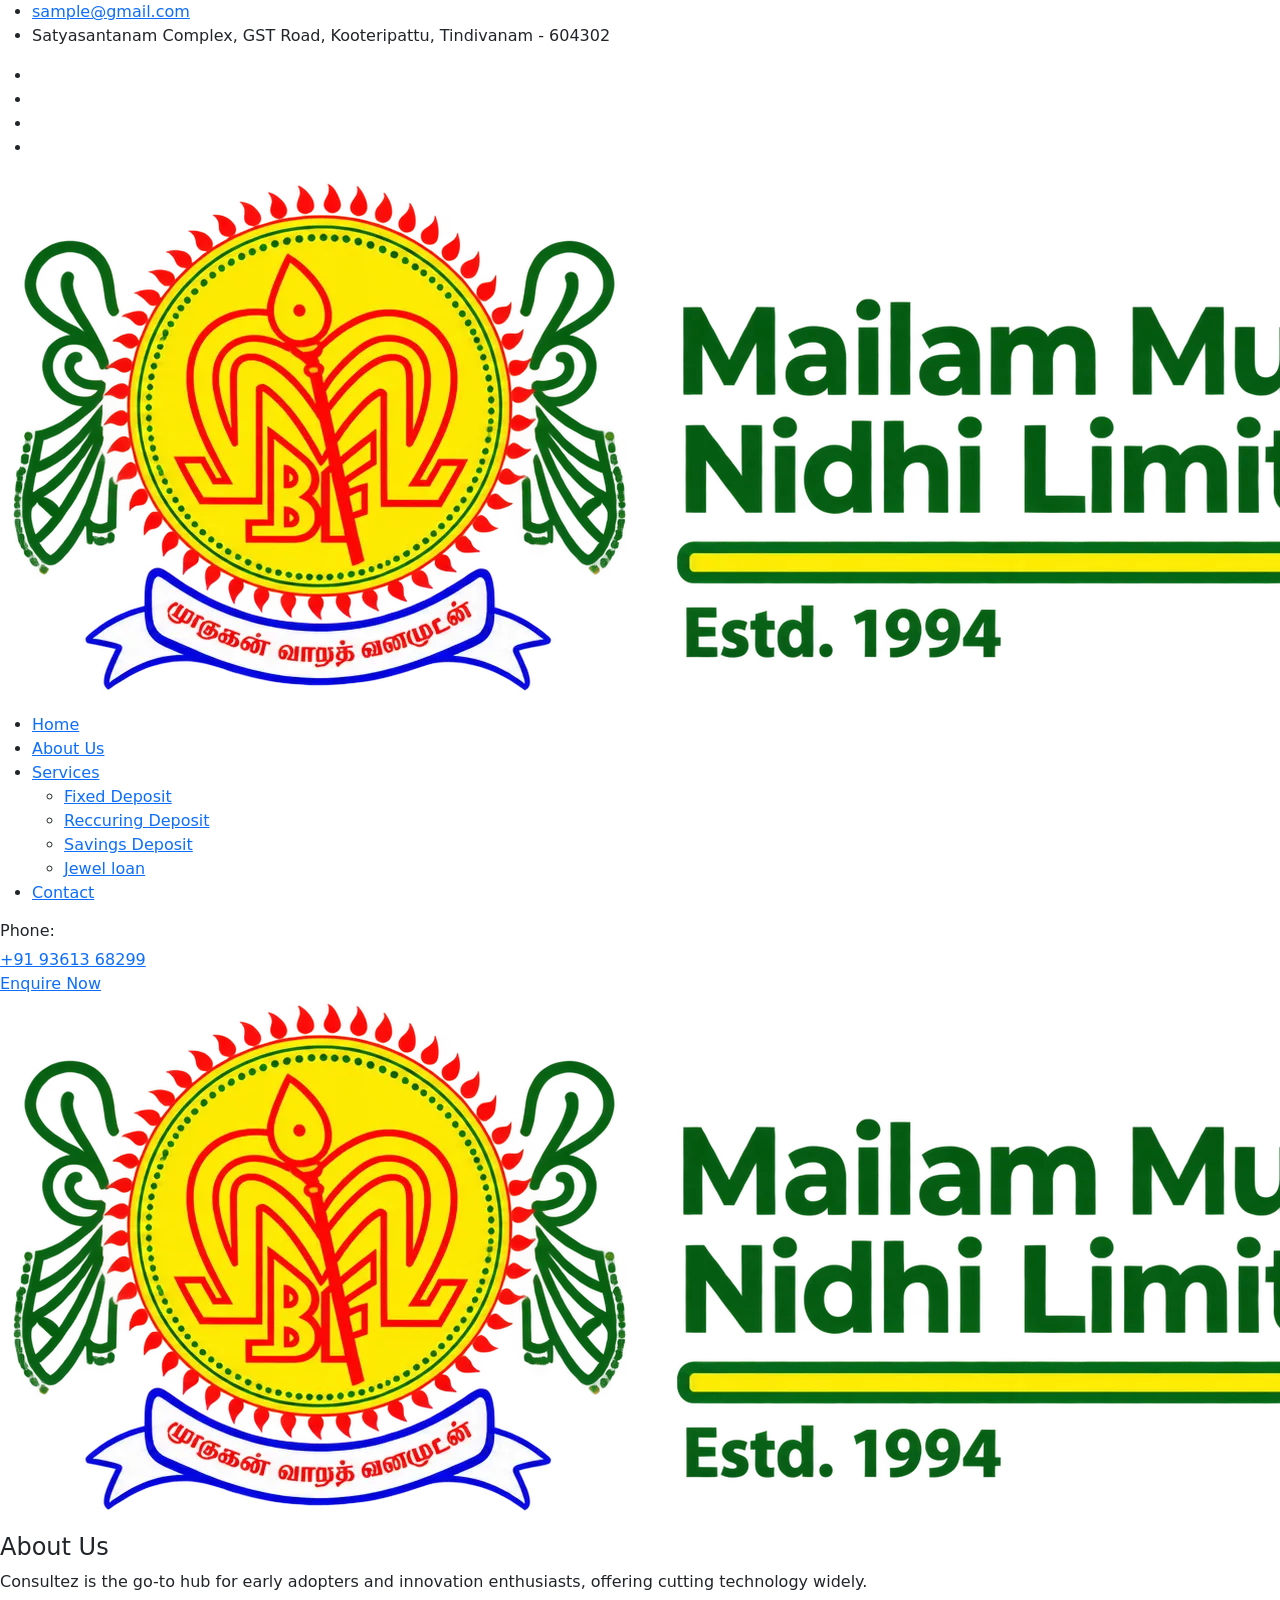
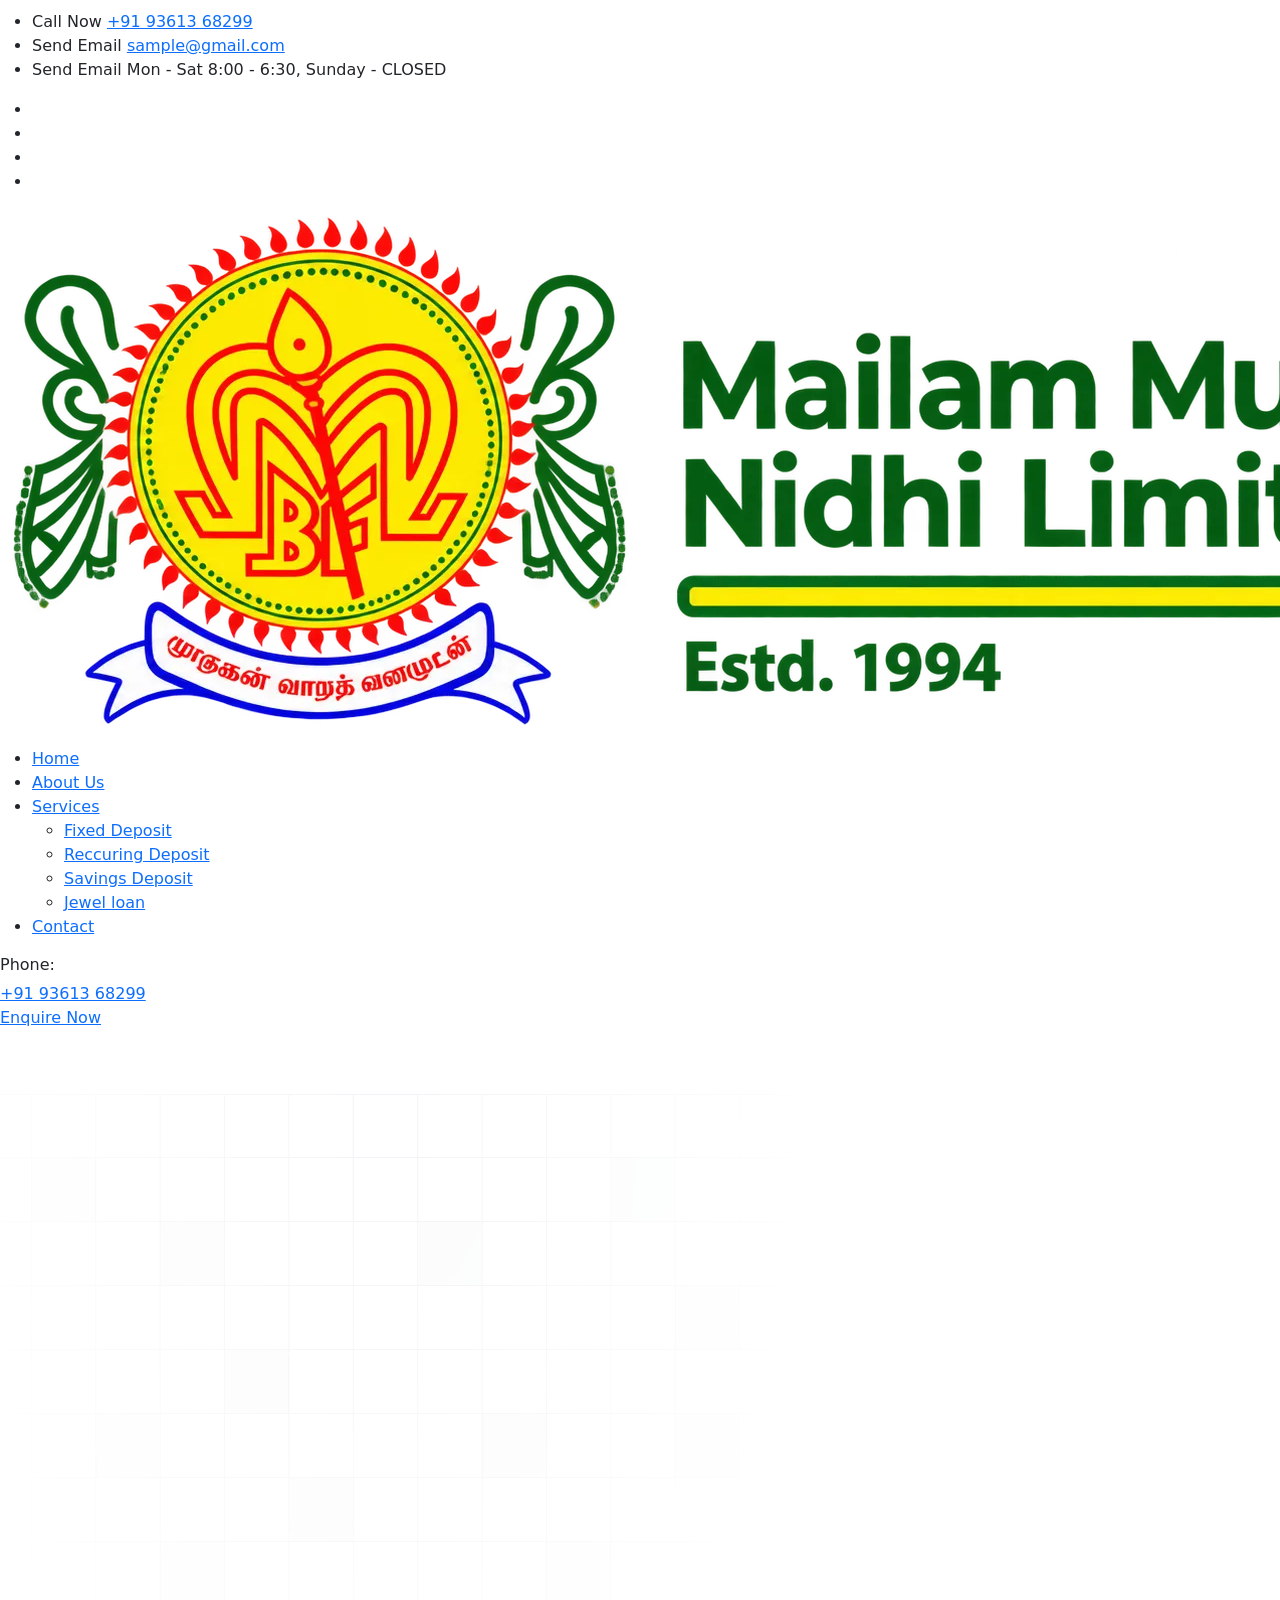
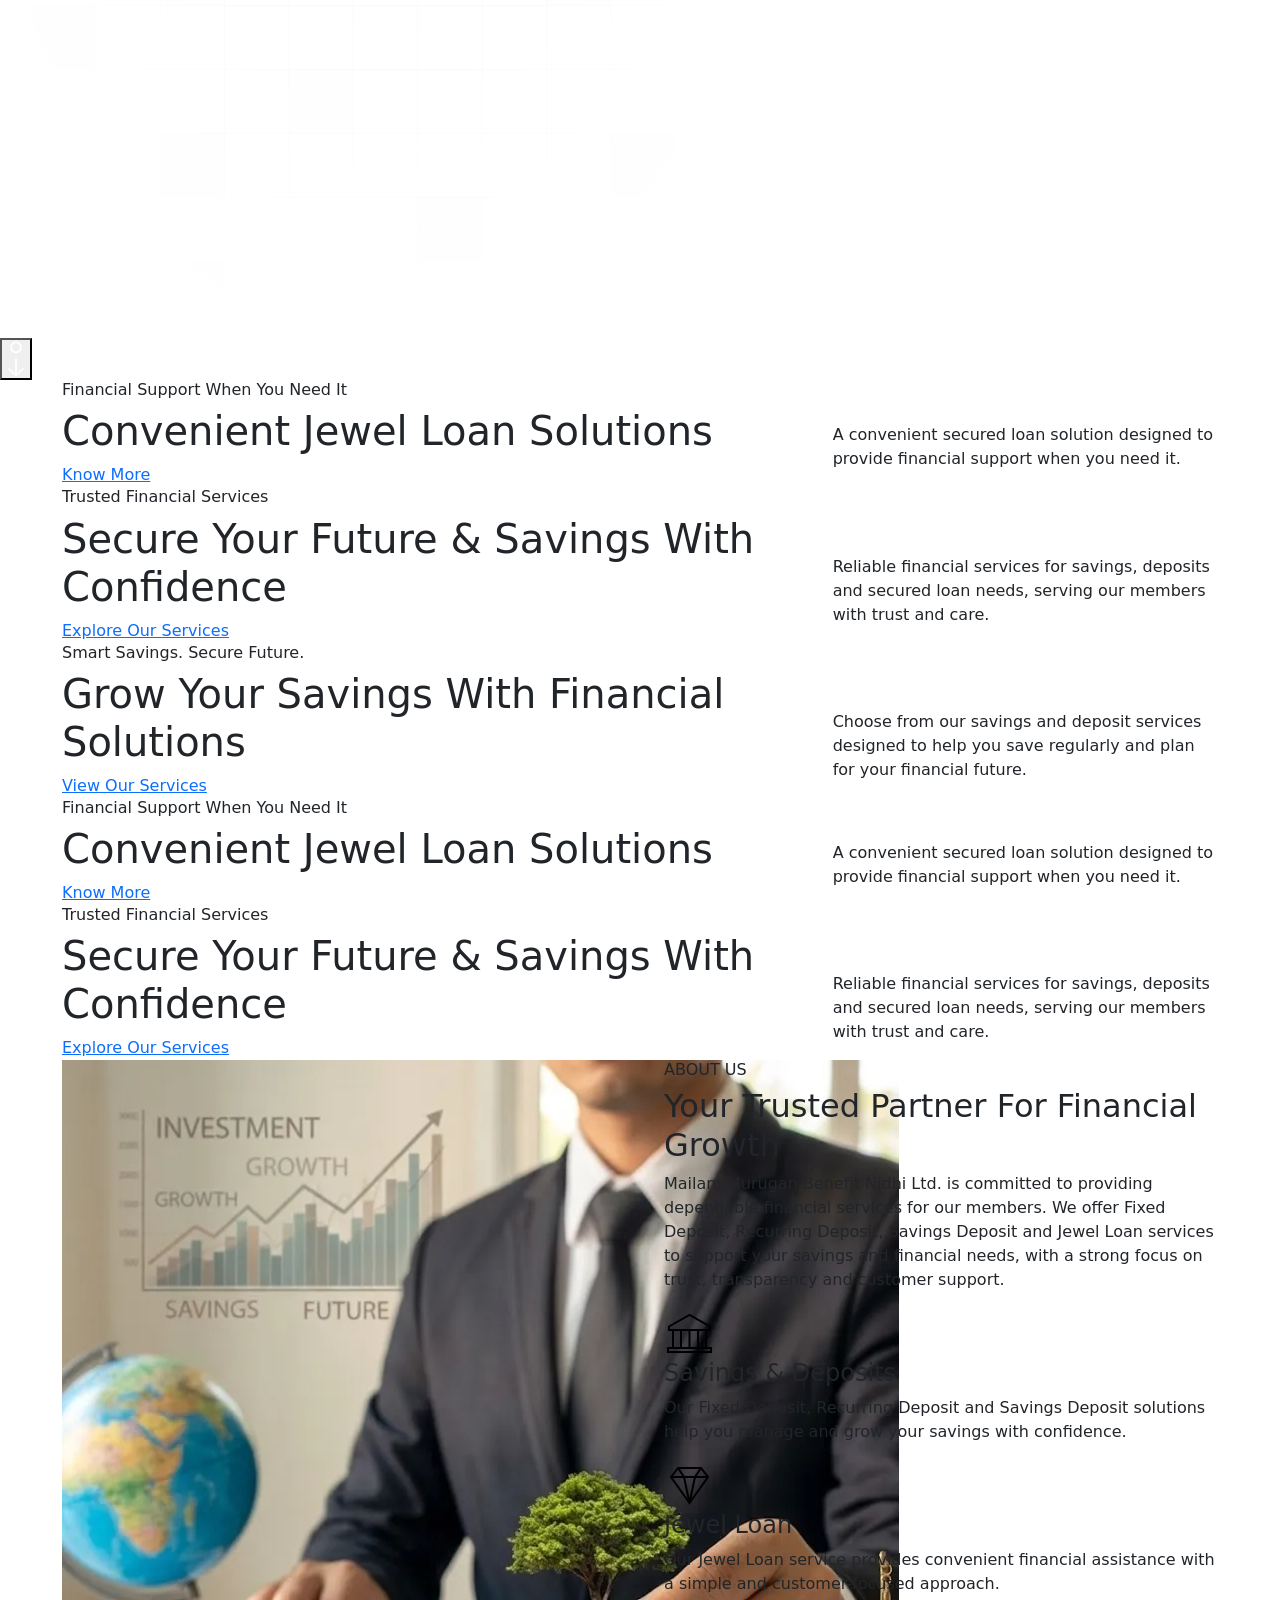
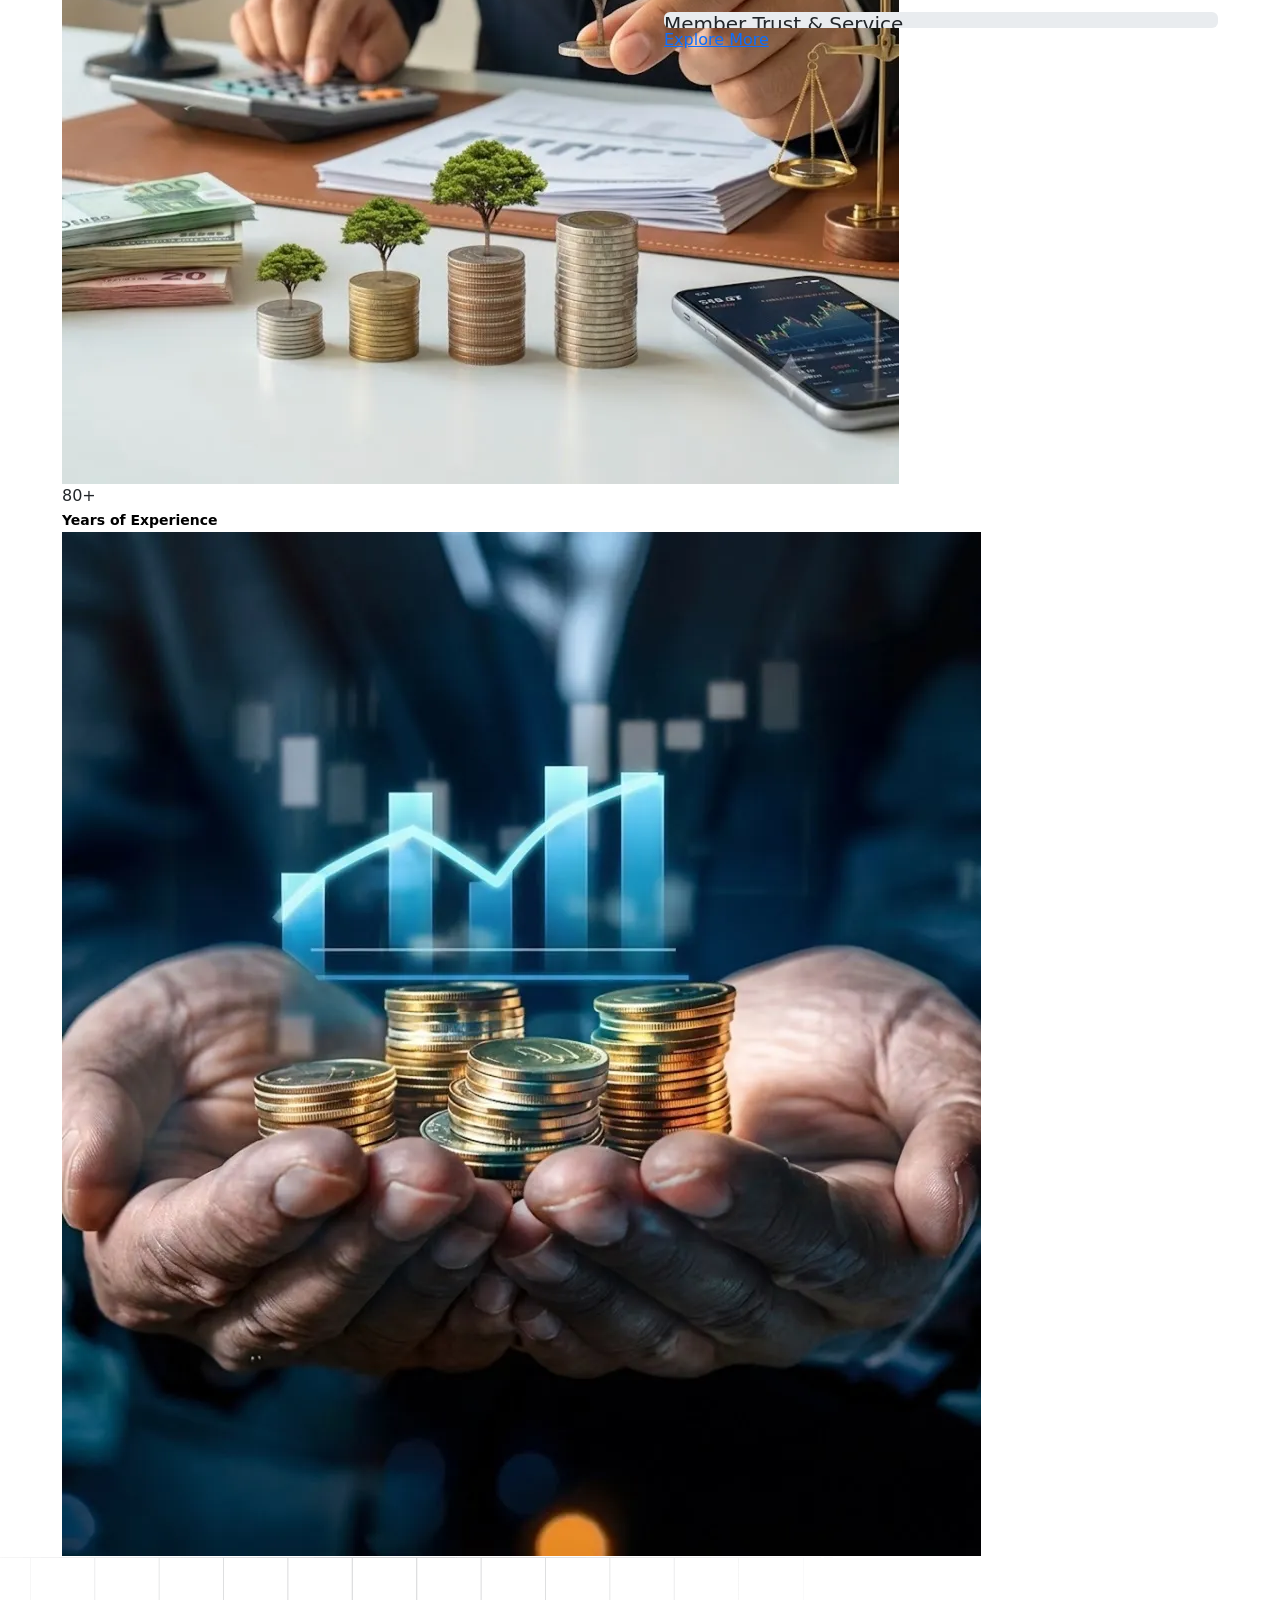
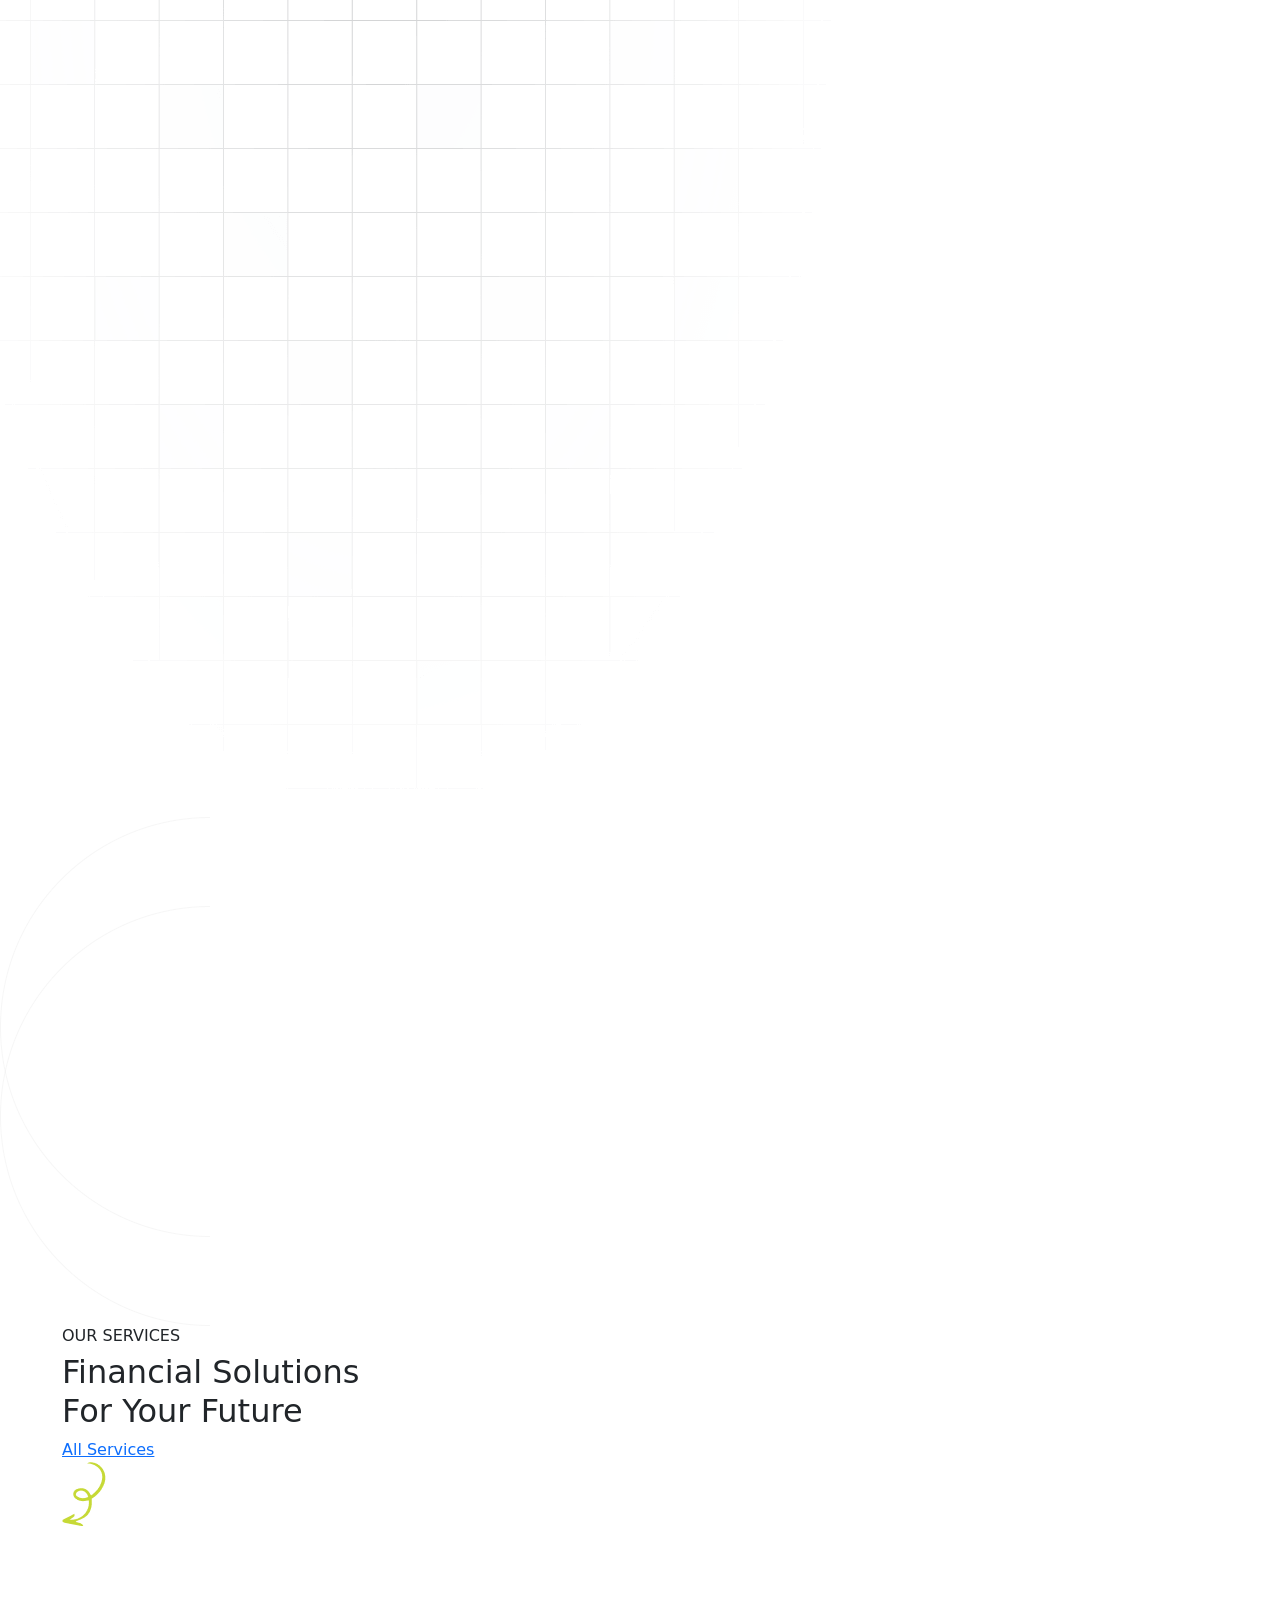
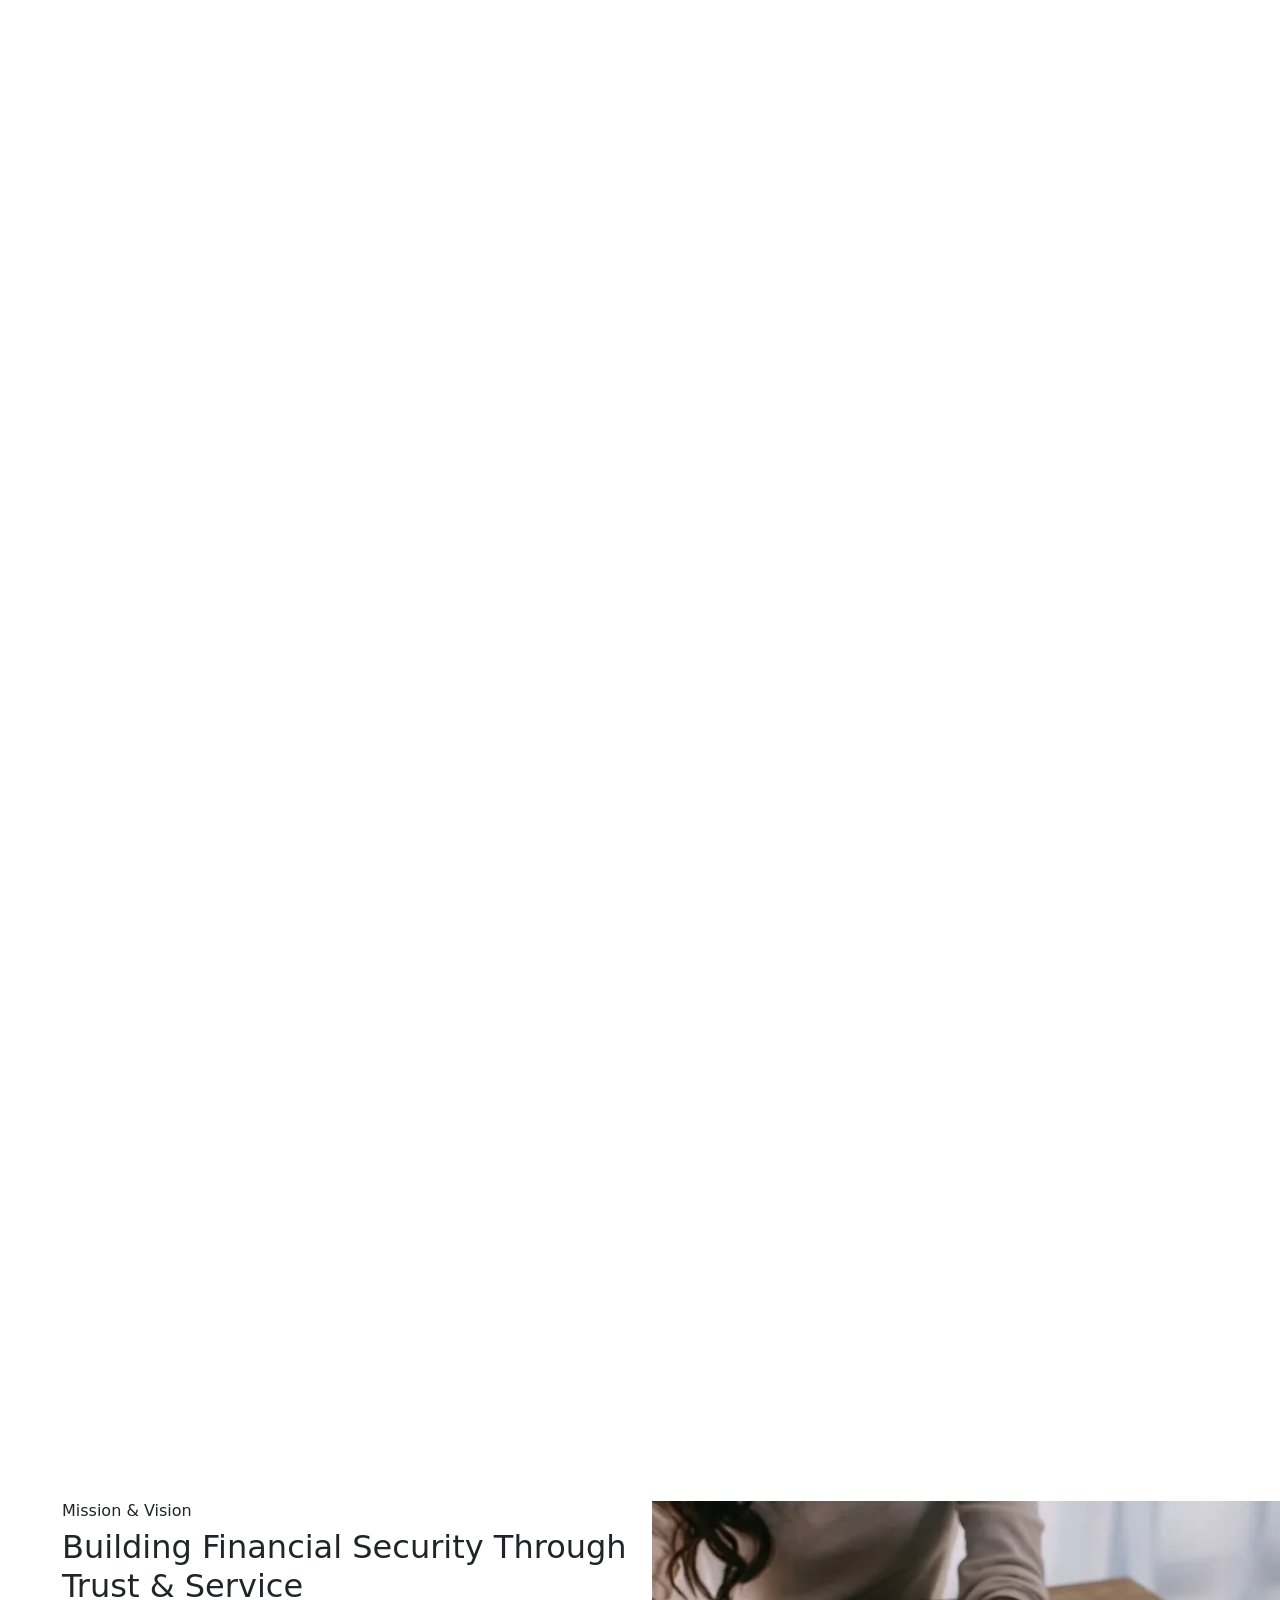
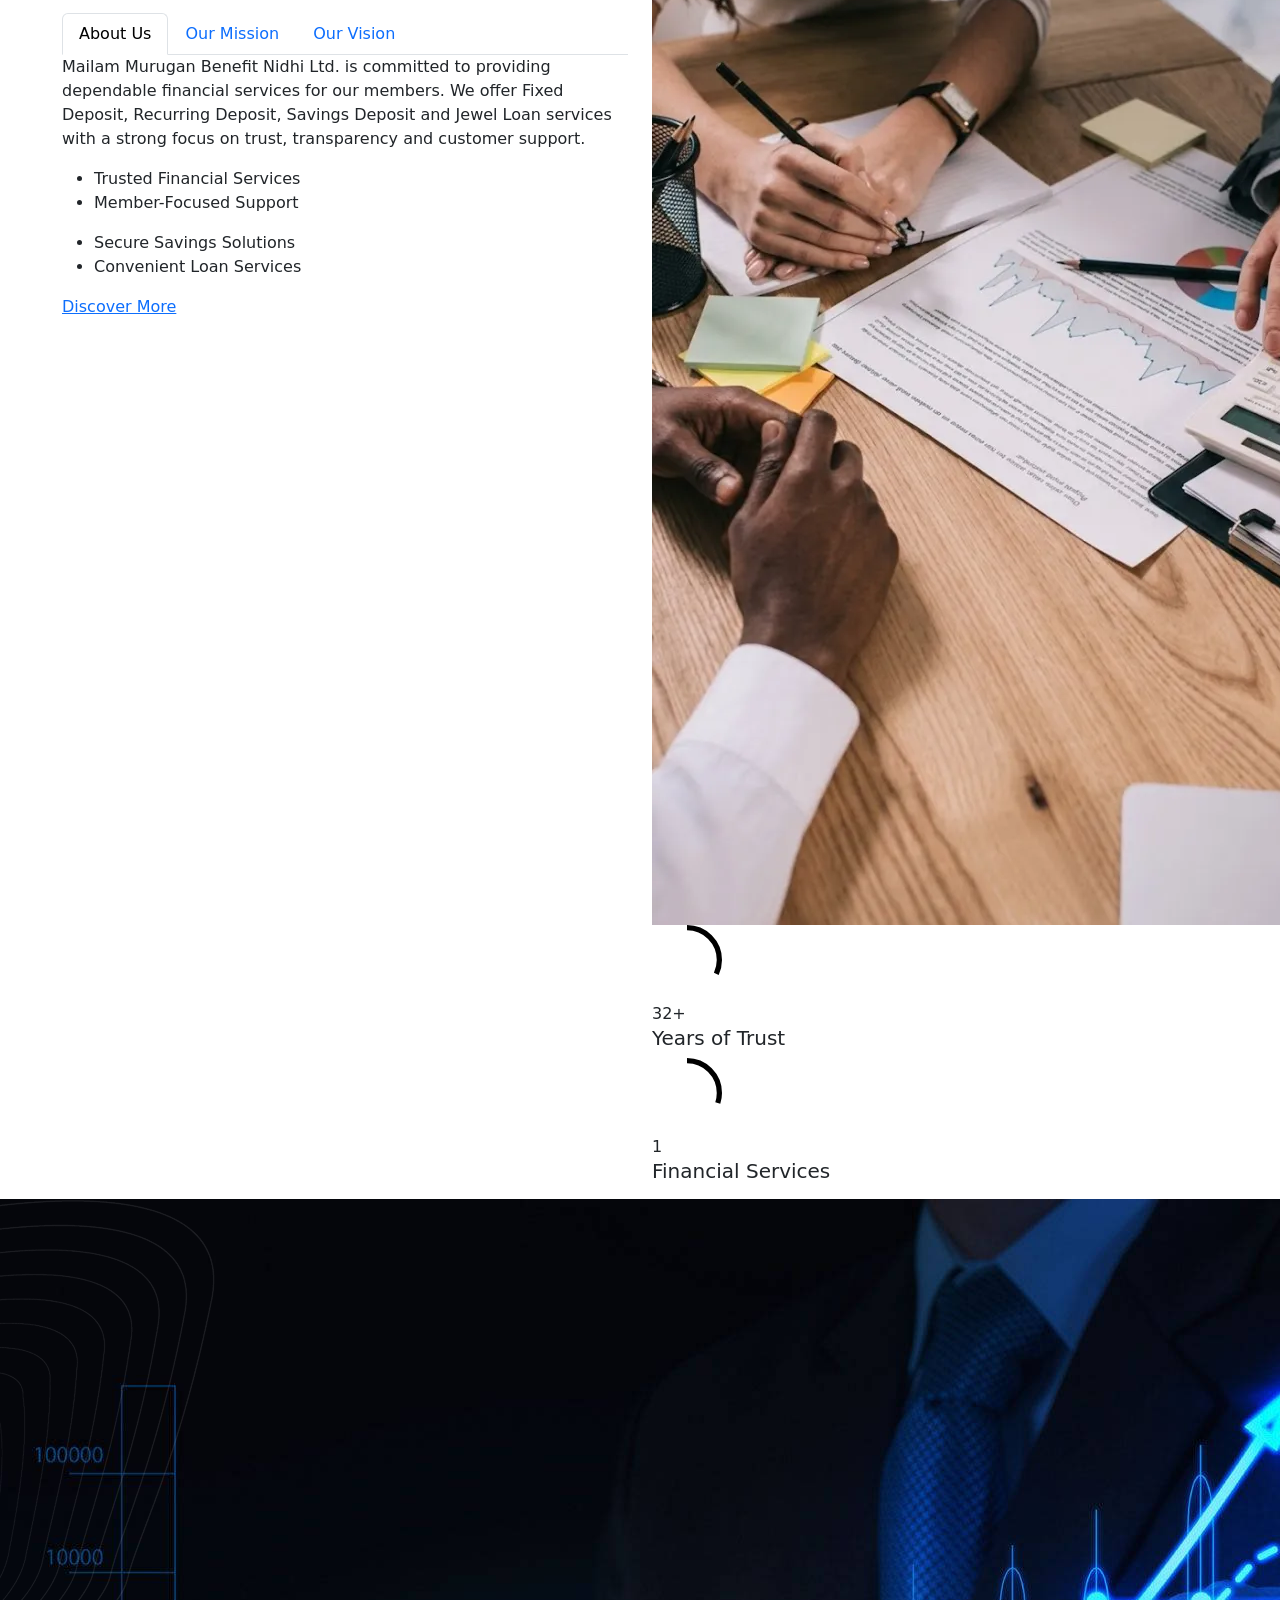
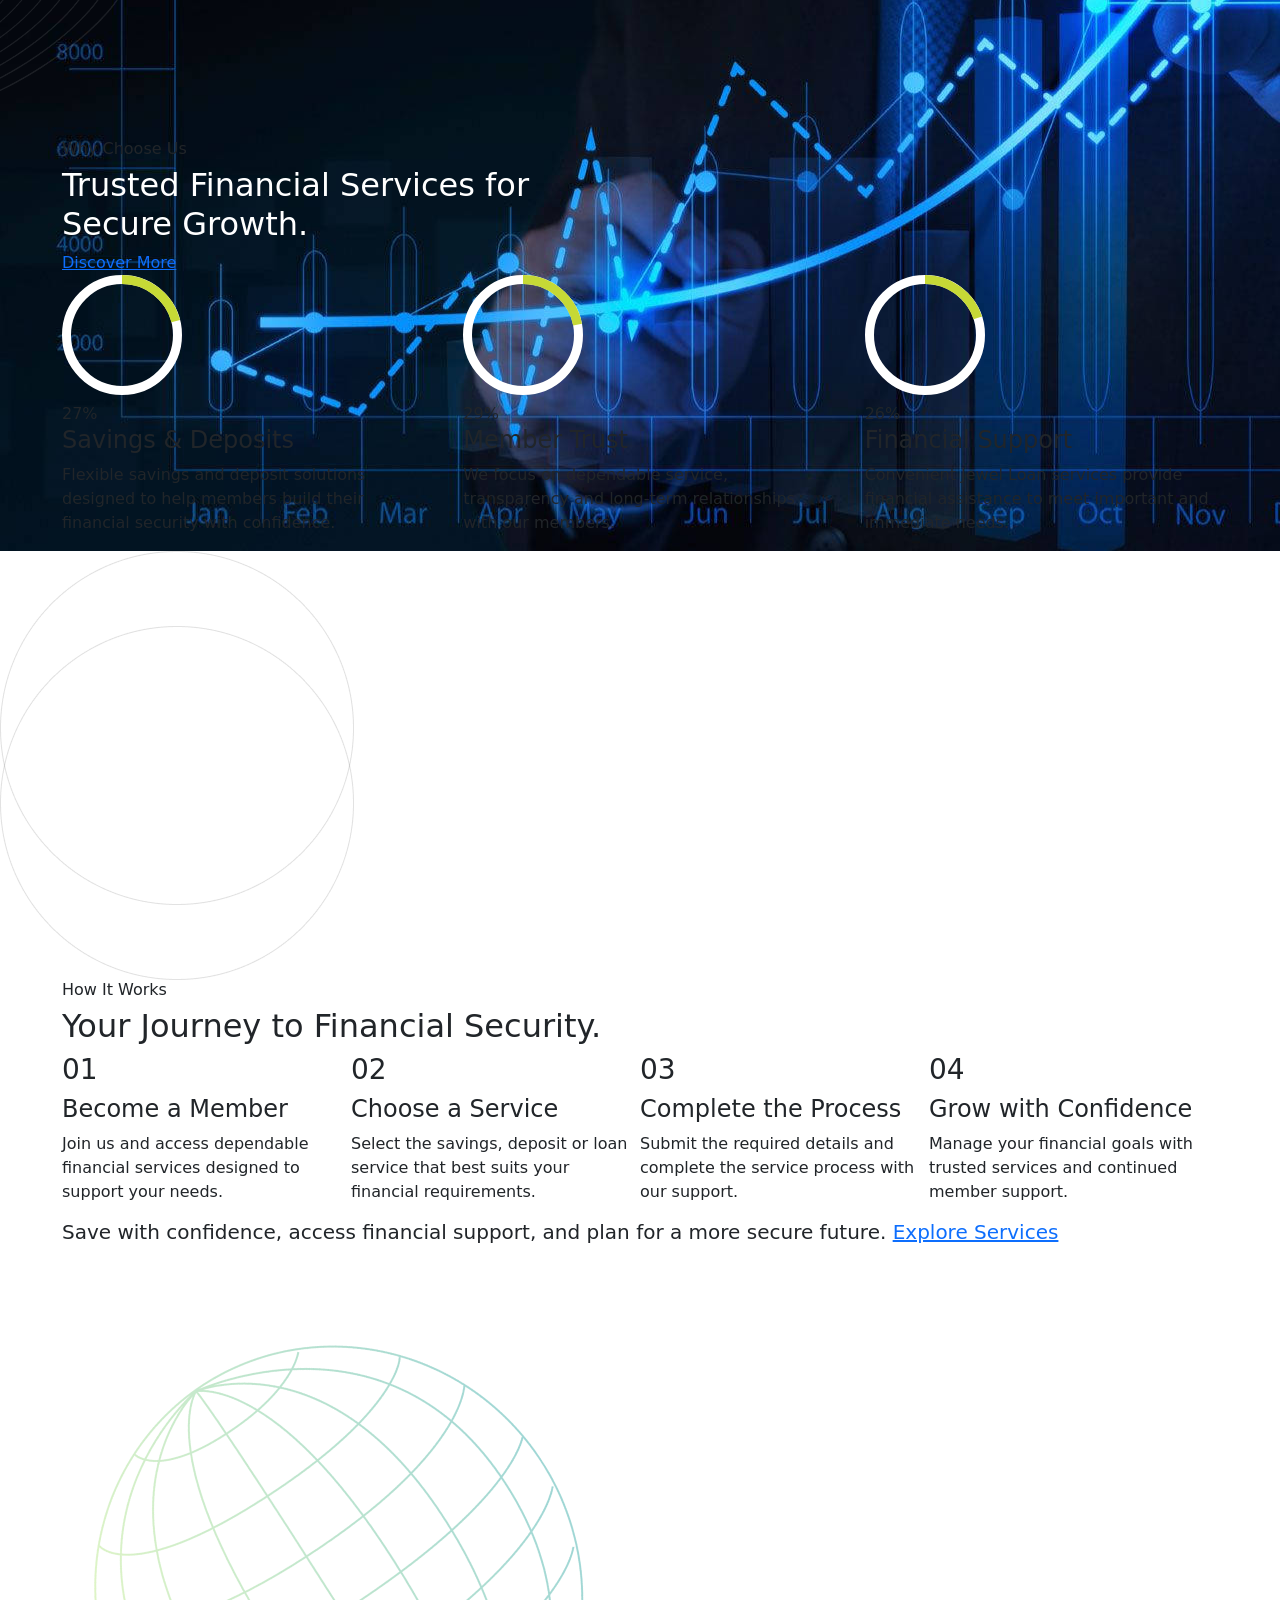
==== commit 4bcaff66: "other pages update" ====
--- a/index.html
+++ b/index.html
@@ -61,16 +61,16 @@
                     <nav class="nav main-menu">
                         <ul class="navigation">
                             <li><a href="index.html">Home</a></li>
-                            <li><a href="#">About Us</a></li>
+                            <li><a href="about.html">About Us</a></li>
                             <li class="dropdown"><a href="#">Services</a>
                                 <ul>
-                                    <li><a href="#">Fixed Deposit</a></li>
-                                    <li><a href="#">Reccuring Deposit</a></li>
-                                    <li><a href="#">Savings Deposit</a></li>
-                                    <li><a href="#">Jewel loan</a></li>
+                                    <li><a href="fixed-deposit.html">Fixed Deposit</a></li>
+                                    <li><a href="recurring-deposit.html">Reccuring Deposit</a></li>
+                                    <li><a href="savings-deposit.html">Savings Deposit</a></li>
+                                    <li><a href="jewel-loan.html">Jewel loan</a></li>
                                 </ul>
                             </li>
-                            <li><a href="#">Contact</a></li>
+                            <li><a href="contact.html">Contact</a></li>
                         </ul>
                     </nav>
                 </div>
@@ -83,7 +83,7 @@
                                 <a href="tel:+919361368299">+91 93613 68299</a>
                             </div>
                         </div>
-                        <a class="btn-two" href="#">Enquire Now</a>
+                        <a class="btn-two" href="contact.html">Enquire Now</a>
                     </div>
                     <div class="mobile-nav-toggler d-block d-lg-none"><i class="icon lnr-icon-bars"></i></div>
                 </div>
@@ -170,7 +170,7 @@
                                             <a href="tel:+919361368299">+91 93613 68299</a>
                                         </div>
                                     </div>
-                                    <a class="btn-two" href="#">Enquire Now</a>
+                                    <a class="btn-two" href="contact.html">Enquire Now</a>
                                 </div>
                                 <div class="mobile-nav-toggler d-block d-lg-none"><i class="icon lnr-icon-bars"></i>
                                 </div>
@@ -424,14 +424,14 @@
                                     </figure>
                                     <div class="content">
                                         <span class="number">01</span>
-                                        <h4 class="title"><a href="#">Fixed Deposit</a></h4>
+                                        <h4 class="title"><a href="fixed-deposit.html">Fixed Deposit</a></h4>
                                         <p class="text">Secure your savings with a dependable Fixed Deposit solution
                                             designed to support your financial goals.</p>
                                     </div>
                                 </div>
                                 <!-- <div class="image-box">
                                     <figure class="image">
-                                        <img src="assets/images/service/service-1.webp" alt="Fixed Deposit">
+                                        <img src="assets/images/service/service-1.png" alt="Fixed Deposit">
                                     </figure>
                                 </div> -->
                             </div>
@@ -462,7 +462,7 @@
                                 </div>
                                 <!-- <div class="image-box">
                                     <figure class="image">
-                                        <img src="assets/images/service/service-2.webp" alt="Recurring Deposit">
+                                        <img src="assets/images/service/service-2.png" alt="Recurring Deposit">
                                     </figure>
                                 </div> -->
                             </div>
@@ -487,7 +487,7 @@
                                     </figure>
                                     <div class="content">
                                         <span class="number">03</span>
-                                        <h4 class="title"><a href="#">Savings Deposit</a></h4>
+                                        <h4 class="title"><a href="savings-deposit.html">Savings Deposit</a></h4>
                                         <p class="text">Manage your savings conveniently with a reliable deposit
                                             solution for your everyday financial needs.</p>
                                     </div>
@@ -1074,11 +1074,11 @@
                                         <h4 class="widget-title">Quick Links</h4>
                                         <ul class="user-links">
                                             <li><a href="index.html">Home</a></li>
-                                            <li><a href="#">About Us</a></li>
-                                            <li><a href="#">Fixed Deposit</a></li>
-                                            <li><a href="#">Reccuring Deposit</a></li>
-                                            <li><a href="#">Savings Deposit</a></li>
-                                            <li><a href="#">Jewel loan</a></li>
+                                            <li><a href="about.html">About Us</a></li>
+                                            <li><a href="fixed-deposit.html">Fixed Deposit</a></li>
+                                            <li><a href="recurring-deposit.html">Reccuring Deposit</a></li>
+                                            <li><a href="savings-deposit.html">Savings Deposit</a></li>
+                                            <li><a href="jewel-loan.html">Jewel loan</a></li>
                                             <li><a href="#">Contact Us</a></li>
                                         </ul>
                                     </div>
@@ -1159,4 +1159,4 @@
     </script>
 </body>
 
-</html>+</html>
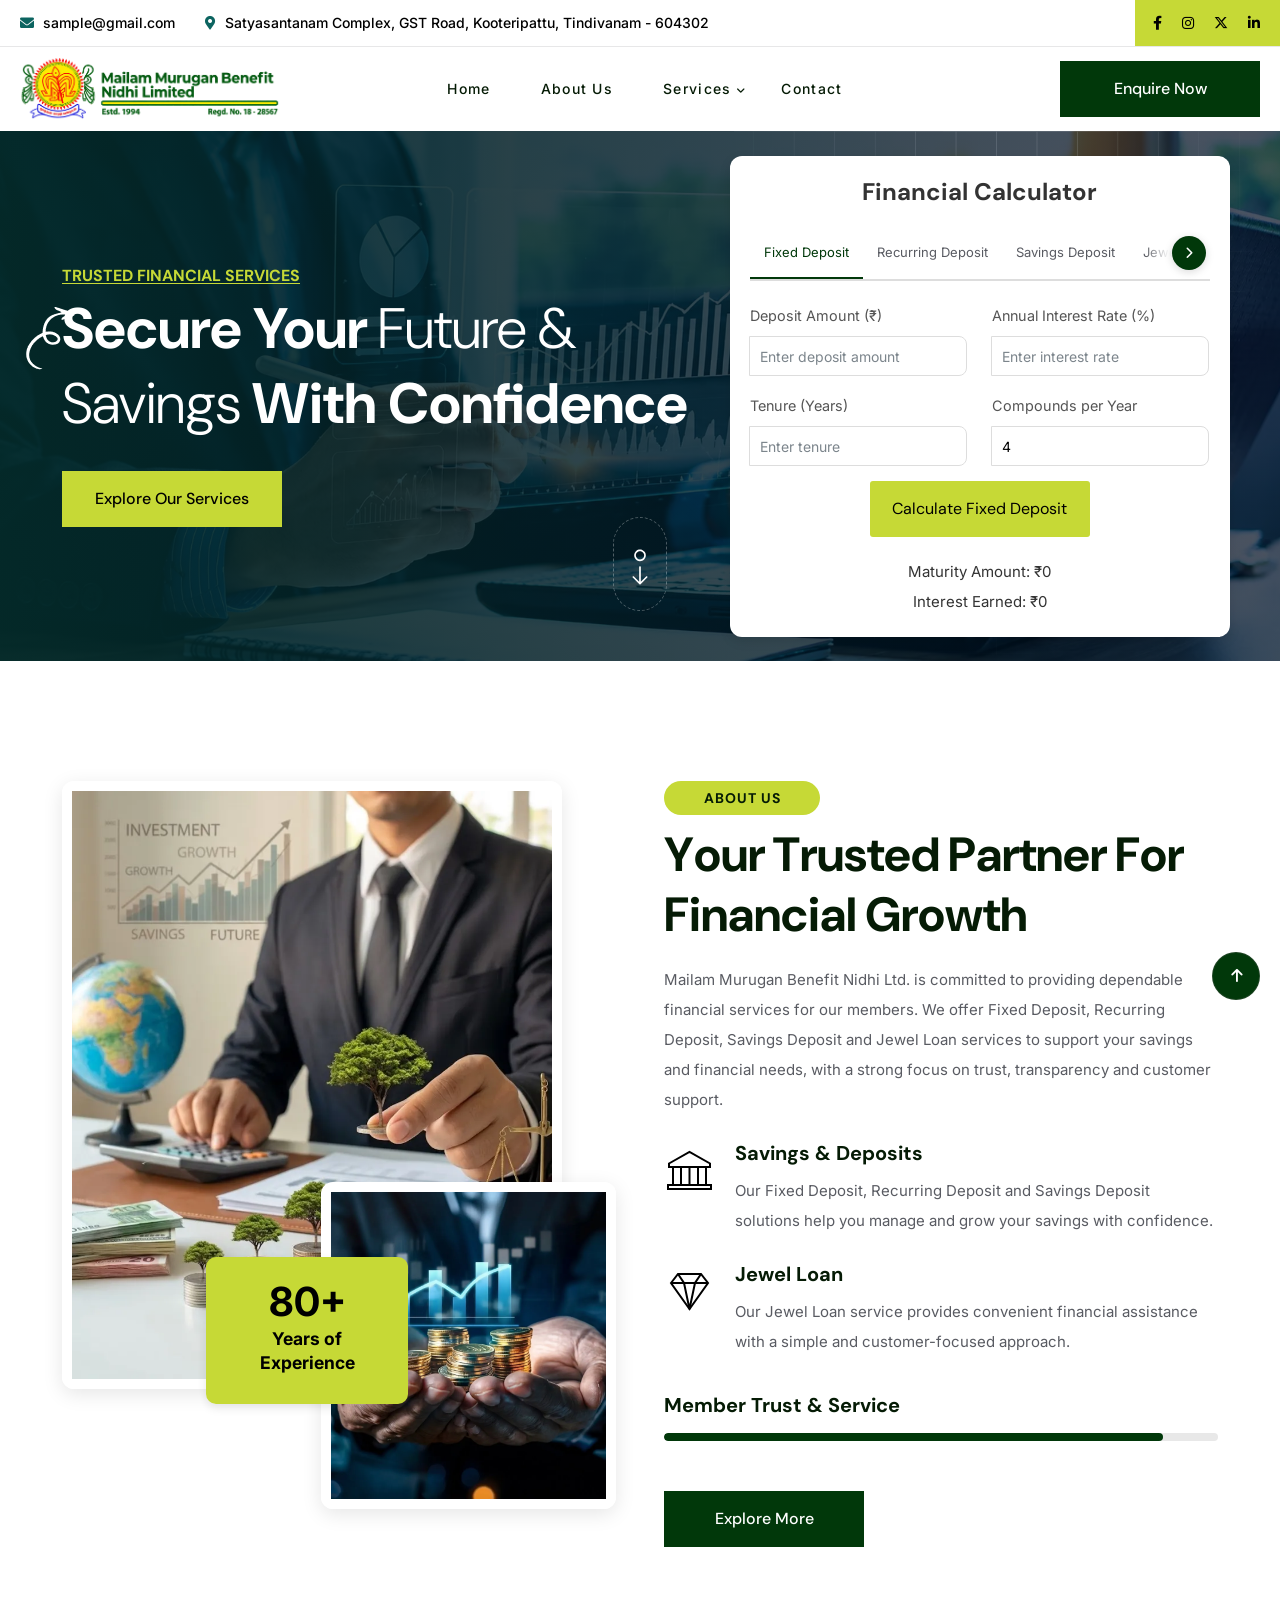
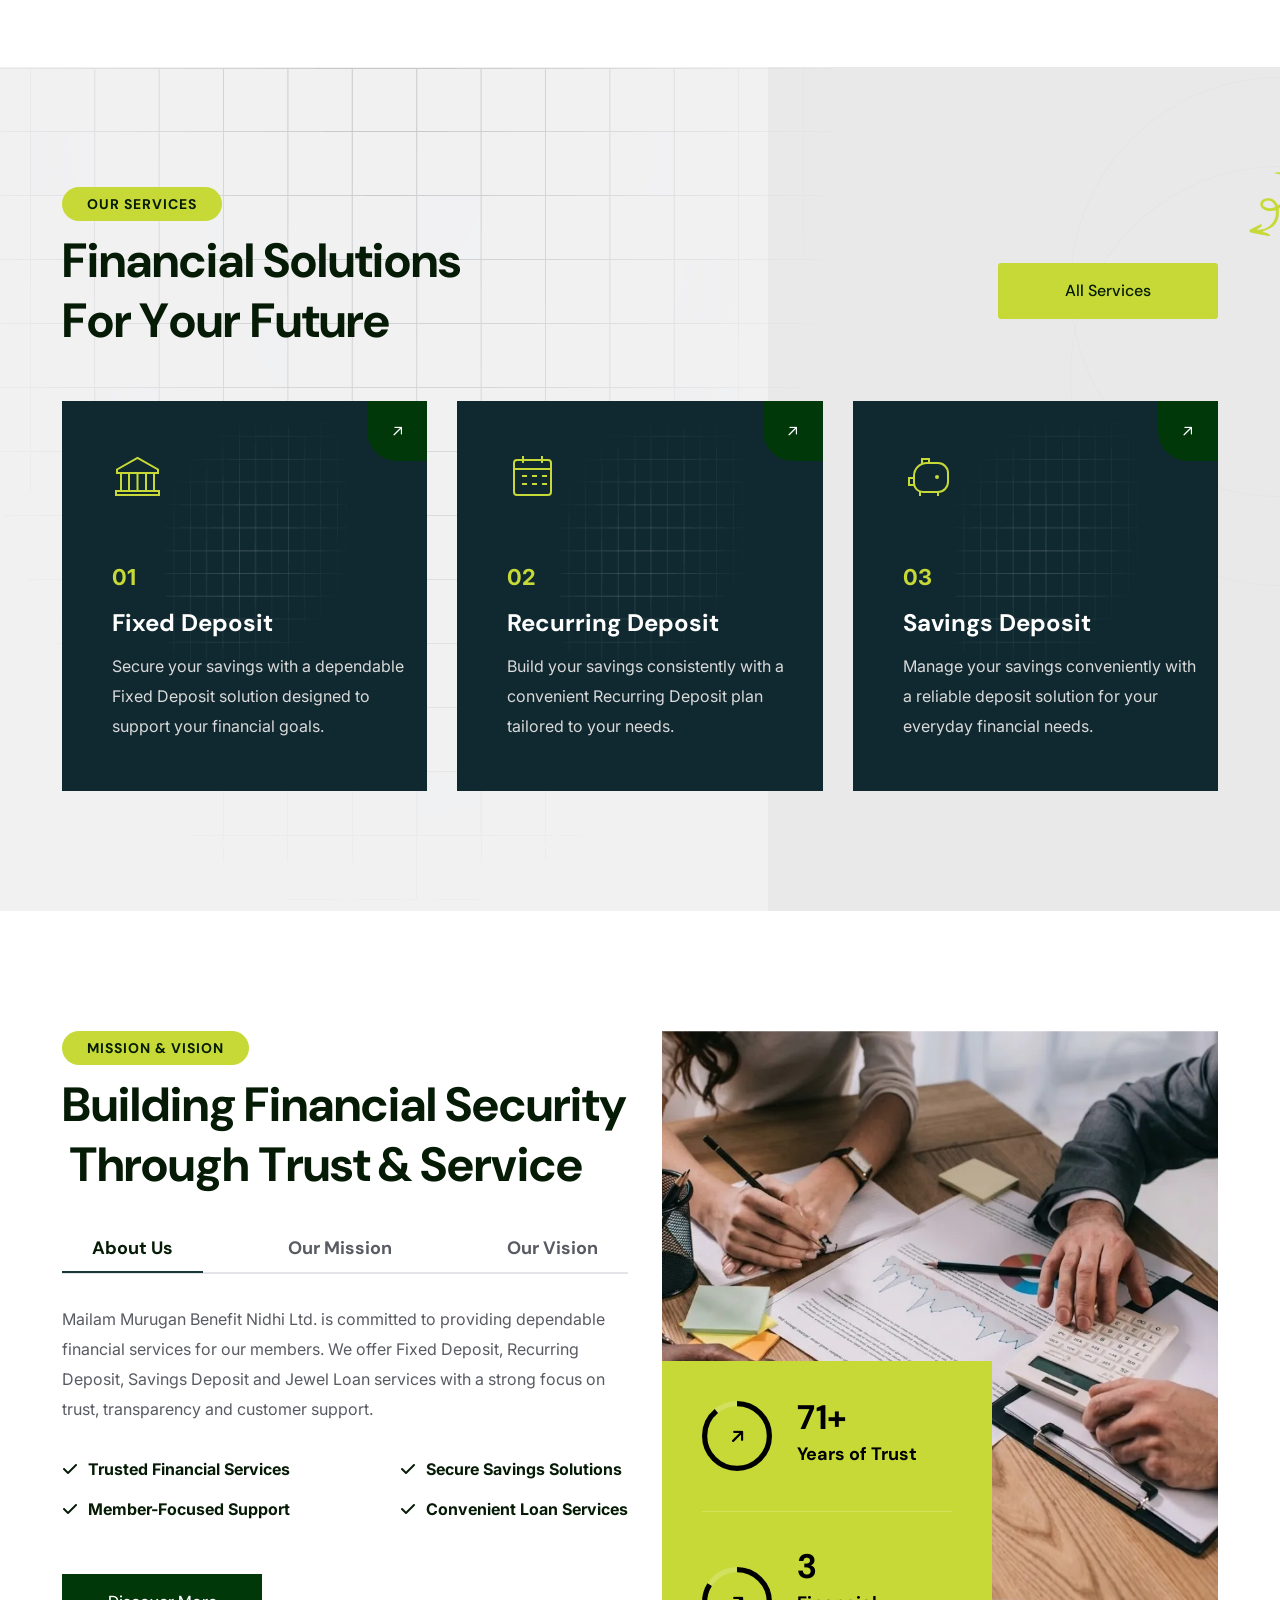
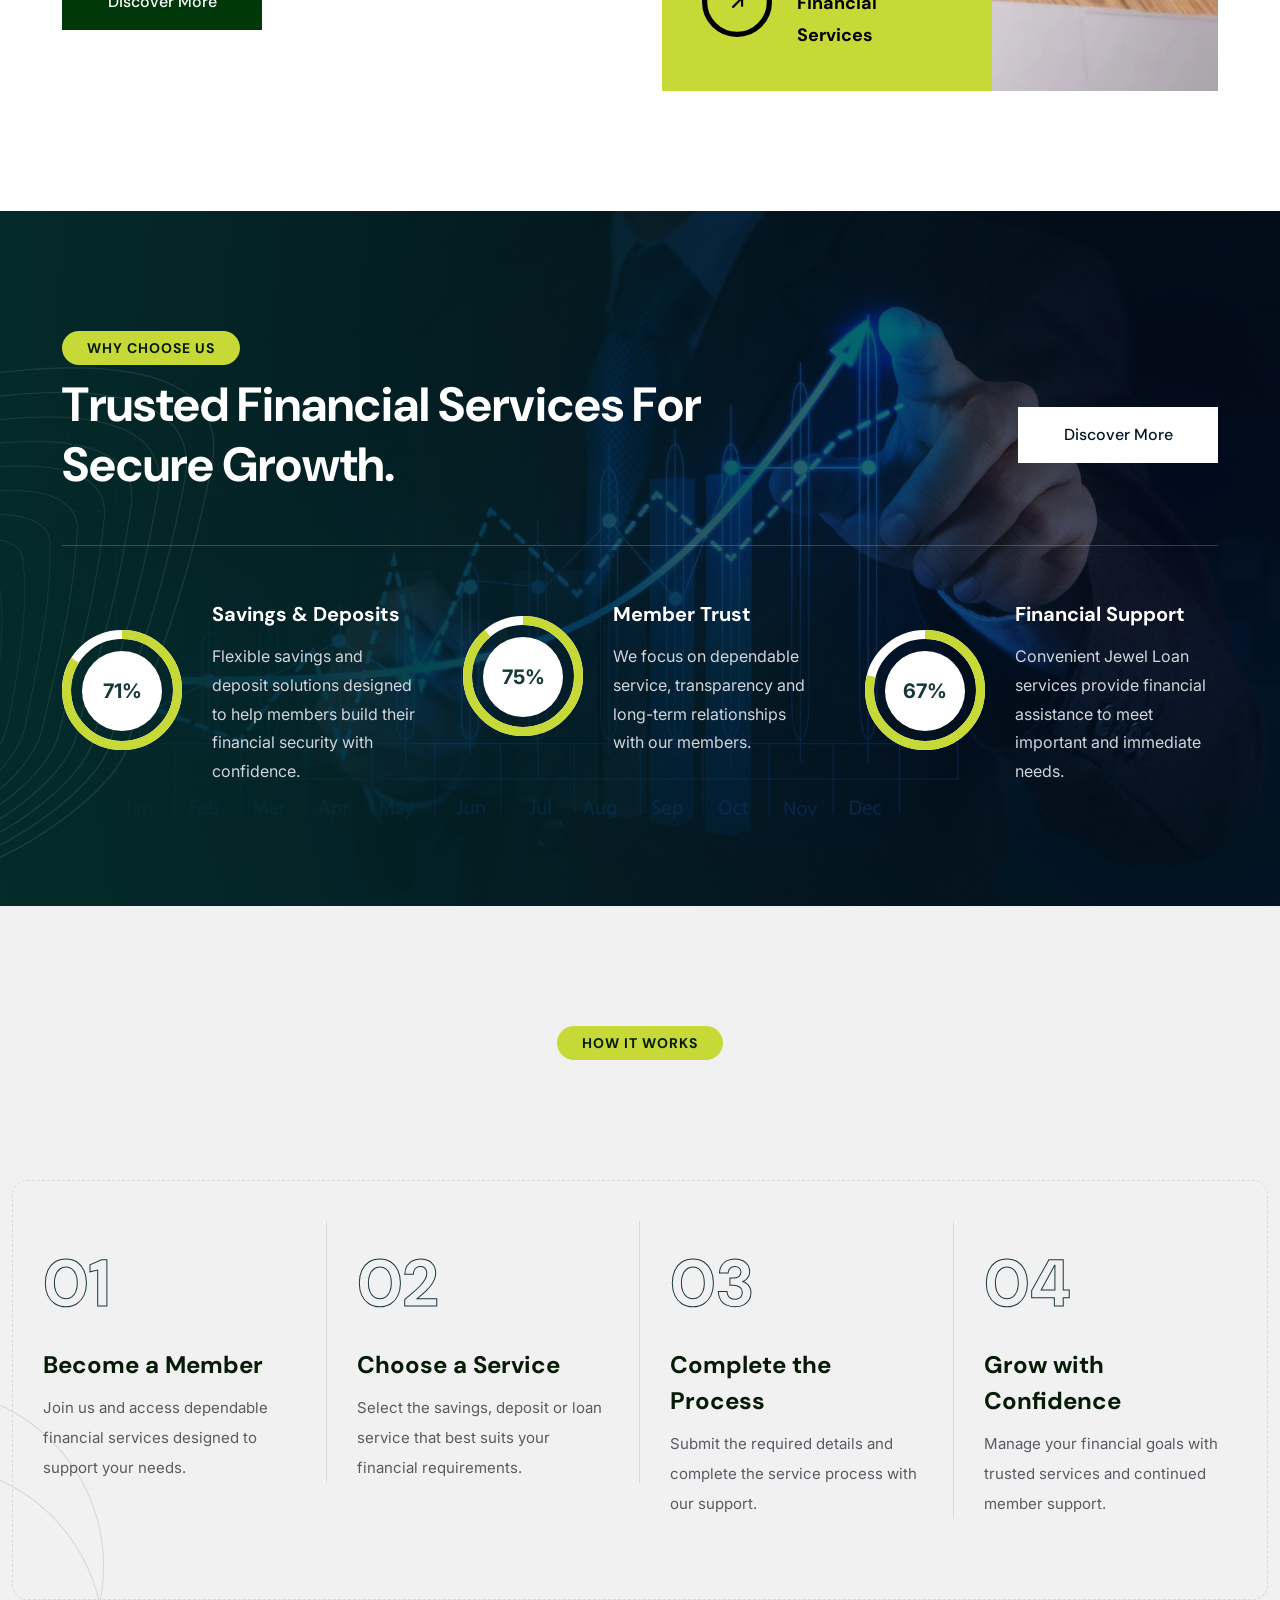
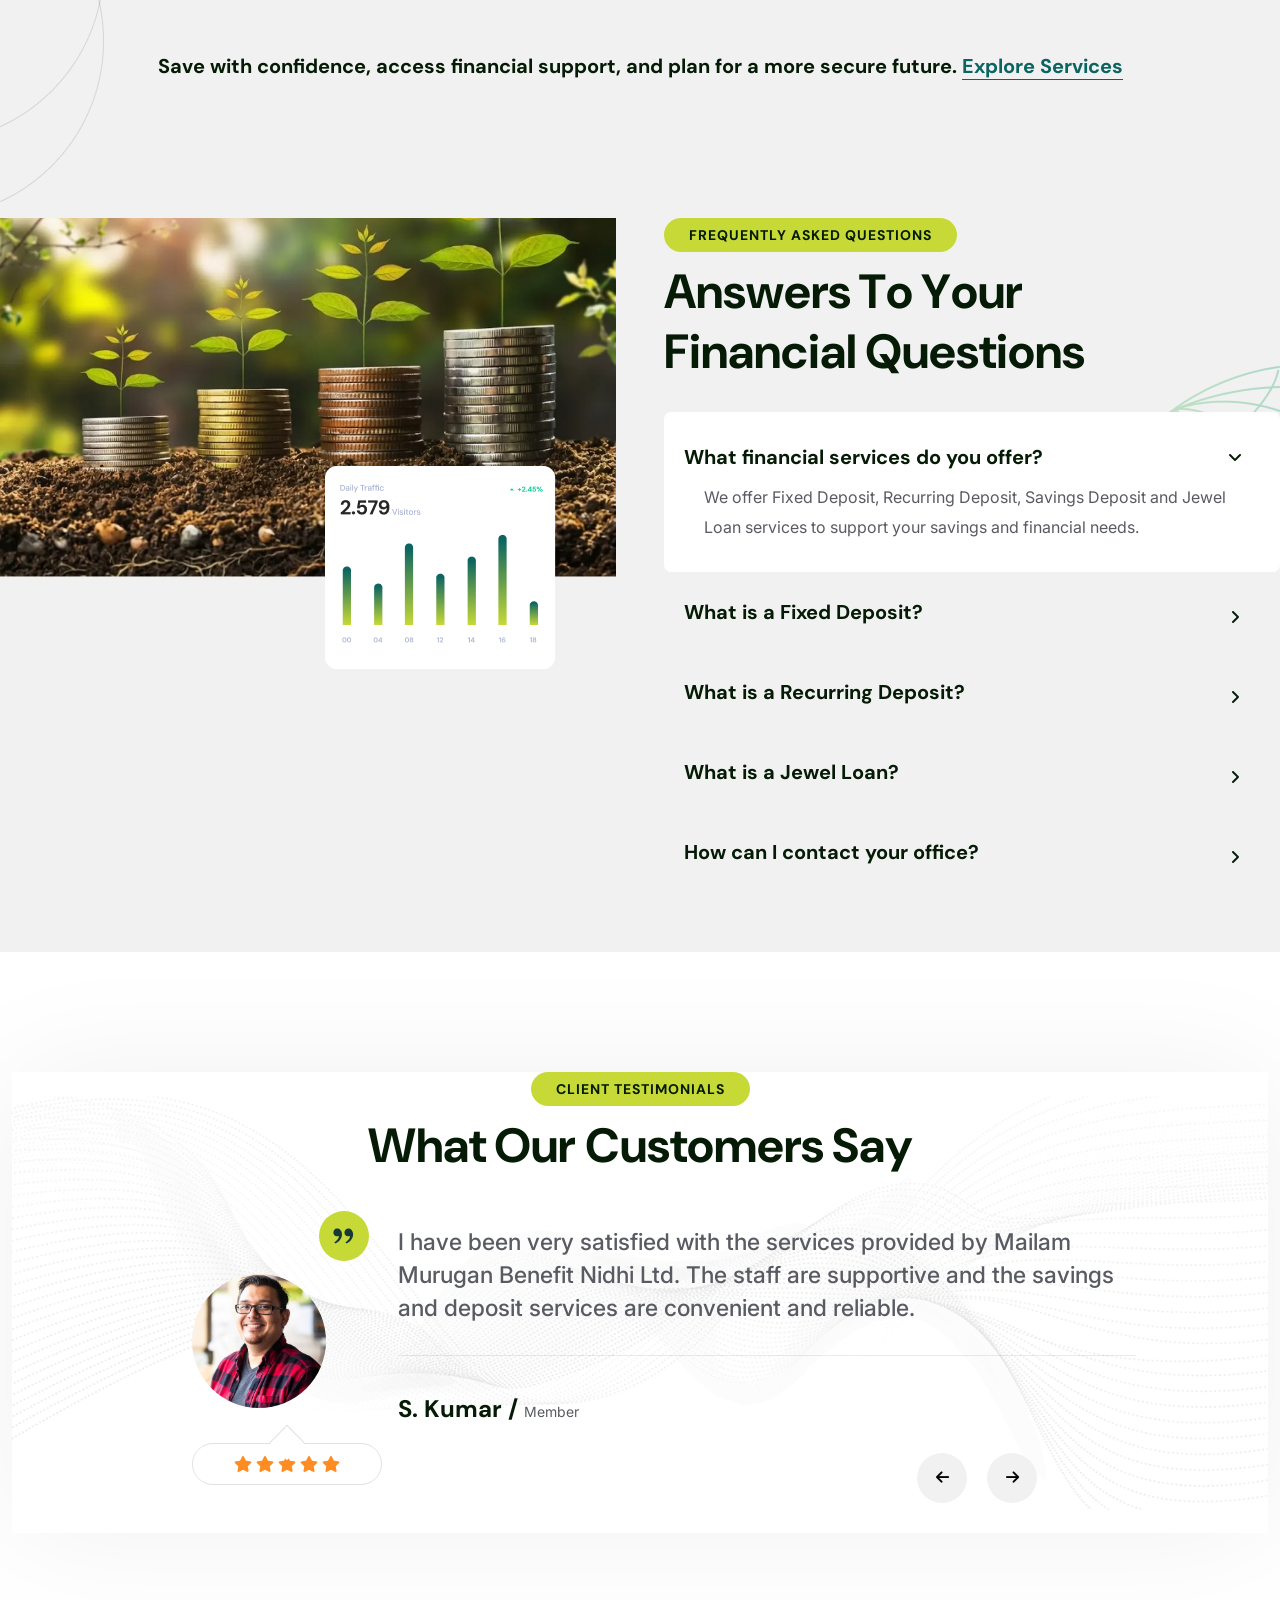
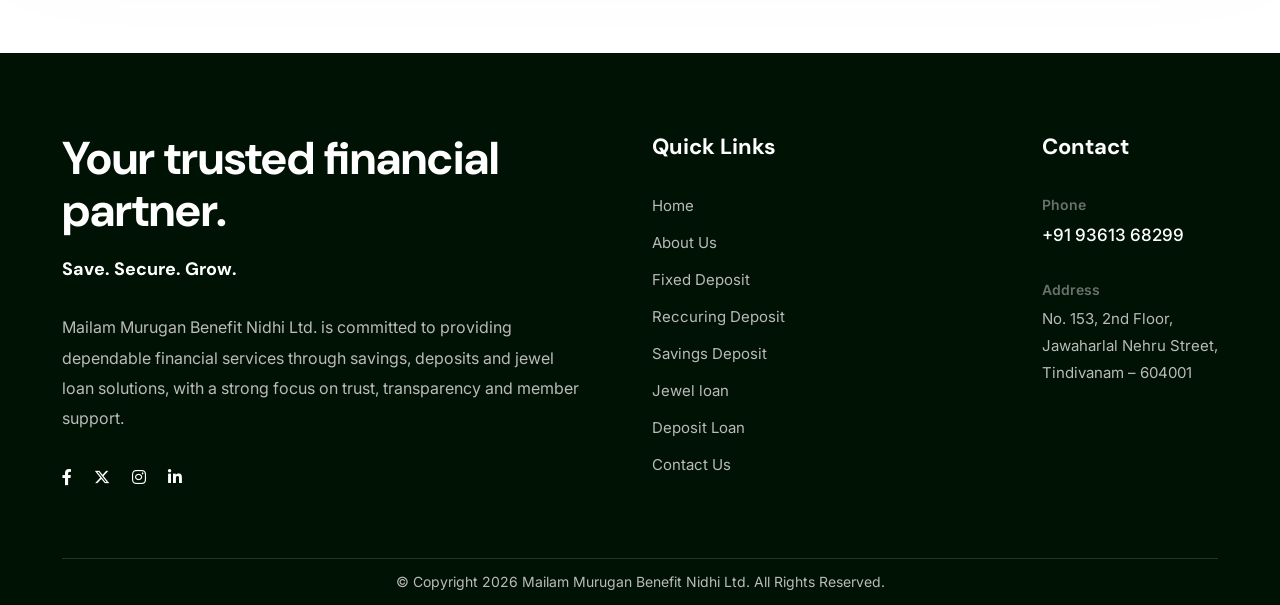
==== commit c7b6773e: "first commit" ====
--- a/index.html
+++ b/index.html
@@ -68,6 +68,7 @@
                                     <li><a href="recurring-deposit.html">Reccuring Deposit</a></li>
                                     <li><a href="savings-deposit.html">Savings Deposit</a></li>
                                     <li><a href="jewel-loan.html">Jewel loan</a></li>
+                                    <li><a href="deposit-loan.html">Deposit Loan</a></li>
                                 </ul>
                             </li>
                             <li><a href="contact.html">Contact</a></li>
@@ -199,78 +200,371 @@
                         fill="white" />
                 </svg>
             </button>
-            <div class="swiper banner-slider">
-                <div class="swiper-wrapper">
-                    <div class="swiper-slide">
-                        <div class="slide-bg" data-background="assets/images/banner/banner-1.webp"></div>
-                        <div class="container">
-                            <div class="outer-box">
-                                <div class="row g-0 align-items-end">
-                                    <div class="col-lg-8 content-column">
-                                        <div class="inner-column">
-                                            <h6 class="sub-title" data-animation="fadeInUp" data-delay=".3s">Trusted
-                                                Financial Services</h6>
-                                            <h1 class="title" data-animation="fadeInUp" data-delay=".5s">Secure Your
-                                                <span>Future & Savings</span> With Confidence
-                                            </h1>
-                                            <a class="btn-one" data-animation="fadeInUp" data-delay=".8s"
-                                                href="#">Explore Our Services</a>
-                                        </div>
-                                    </div>
-                                    <div class="col-lg-4">
+            <div class="">
+                <div class="row w-100 m-auto position-relative">
+                    <div class="col-lg-12 px-0">
+                        <div class="swiper banner-slider">
+                            <div class="swiper-wrapper">
+                                <div class="swiper-slide">
+                                    <div class="slide-bg" data-background="assets/images/banner/banner-1.webp"></div>
+                                    <div class="container">
+                                        <div class="row">
+                                            <div class="col-lg-7">
+                                                <div class="outer-box">
+                                                    <div class="row g-0 align-items-end">
+                                                        <div class="col-lg-12 content-column">
+                                                            <div class="inner-column">
+                                                                <h6 class="sub-title" data-animation="fadeInUp"
+                                                                    data-delay=".3s">
+                                                                    Trusted
+                                                                    Financial Services</h6>
+                                                                <h1 class="title" data-animation="fadeInUp"
+                                                                    data-delay=".5s">
+                                                                    Secure
+                                                                    Your
+                                                                    <span>Future & Savings</span> With Confidence
+                                                                </h1>
+                                                                <a class="btn-one" data-animation="fadeInUp"
+                                                                    data-delay=".8s" href="#">Explore Our Services</a>
+                                                            </div>
+                                                        </div>
+                                                        <!-- <div class="col-lg-4">
                                         <p class="text" data-animation="fadeInUp" data-delay=".9s">Reliable financial
                                             services for savings, deposits and secured loan needs, serving our members
                                             with trust and care.</p>
-                                    </div>
-                                </div>
-                            </div>
-                        </div>
-                    </div>
-                    <div class="swiper-slide">
-                        <div class="slide-bg" data-background="assets/images/banner/banner-2.webp"></div>
-                        <div class="container">
-                            <div class="outer-box">
-                                <div class="row g-0 align-items-end">
-                                    <div class="col-lg-8 content-column">
-                                        <div class="inner-column">
-                                            <h6 class="sub-title" data-animation="fadeInUp" data-delay=".3s">Smart
-                                                Savings. Secure Future.</h6>
-                                            <h1 class="title" data-animation="fadeInUp" data-delay=".5s">Grow Your
-                                                <span>Savings</span> With Financial Solutions
-                                            </h1>
-                                            <a class="btn-one" data-animation="fadeInUp" data-delay=".8s" href="#">View
-                                                Our Services</a>
-                                        </div>
-                                    </div>
-                                    <div class="col-lg-4">
+                                    </div> -->
+                                                    </div>
+                                                </div>
+                                            </div>
+                                        </div>
+                                    </div>
+                                </div>
+                                <div class="swiper-slide">
+                                    <div class="slide-bg" data-background="assets/images/banner/banner-2.webp"></div>
+                                    <div class="container">
+                                        <div class="row">
+                                            <div class="col-lg-7">
+                                                <div class="outer-box">
+                                                    <div class="row g-0 align-items-end">
+                                                        <div class="col-lg-12 content-column">
+                                                            <div class="inner-column">
+                                                                <h6 class="sub-title" data-animation="fadeInUp"
+                                                                    data-delay=".3s">
+                                                                    Smart
+                                                                    Savings. Secure Future.</h6>
+                                                                <h1 class="title" data-animation="fadeInUp"
+                                                                    data-delay=".5s">
+                                                                    Grow
+                                                                    Your
+                                                                    <span>Savings</span> With Financial Solutions
+                                                                </h1>
+                                                                <a class="btn-one" data-animation="fadeInUp"
+                                                                    data-delay=".8s" href="#">View
+                                                                    Our Services</a>
+                                                            </div>
+                                                        </div>
+                                                        <!-- <div class="col-lg-4">
                                         <p class="text" data-animation="fadeInUp" data-delay=".9s">Choose from our
                                             savings and deposit services designed to help you save regularly and plan
                                             for your financial future.</p>
-                                    </div>
-                                </div>
-                            </div>
-                        </div>
-                    </div>
-                    <div class="swiper-slide">
-                        <div class="slide-bg" data-background="assets/images/banner/banner-3.webp"></div>
-                        <div class="container">
-                            <div class="outer-box">
-                                <div class="row g-0 align-items-end">
-                                    <div class="col-lg-8 content-column">
-                                        <div class="inner-column">
-                                            <h6 class="sub-title" data-animation="fadeInUp" data-delay=".3s">Financial
-                                                Support When You Need It</h6>
-                                            <h1 class="title" data-animation="fadeInUp" data-delay=".5s">Convenient
-                                                <span>Jewel Loan</span> Solutions
-                                            </h1>
-                                            <a class="btn-one" data-animation="fadeInUp" data-delay=".8s" href="#">Know
-                                                More</a>
-                                        </div>
-                                    </div>
-                                    <div class="col-lg-4">
+                                    </div> -->
+                                                    </div>
+                                                </div>
+                                            </div>
+                                        </div>
+                                    </div>
+                                </div>
+                                <div class="swiper-slide">
+                                    <div class="slide-bg" data-background="assets/images/banner/banner-3.webp"></div>
+                                    <div class="container">
+                                        <div class="row">
+                                            <div class="col-lg-7">
+                                                <div class="outer-box">
+                                                    <div class="row g-0 align-items-end">
+                                                        <div class="col-lg-12 content-column">
+                                                            <div class="inner-column">
+                                                                <h6 class="sub-title" data-animation="fadeInUp"
+                                                                    data-delay=".3s">
+                                                                    Financial
+                                                                    Support When You Need It</h6>
+                                                                <h1 class="title" data-animation="fadeInUp"
+                                                                    data-delay=".5s">
+                                                                    Convenient
+                                                                    <span>Jewel Loan</span> Solutions
+                                                                </h1>
+                                                                <a class="btn-one" data-animation="fadeInUp"
+                                                                    data-delay=".8s" href="#">Know
+                                                                    More</a>
+                                                            </div>
+                                                        </div>
+                                                        <!-- <div class="col-lg-4">
                                         <p class="text" data-animation="fadeInUp" data-delay=".9s">A convenient secured
                                             loan solution designed to provide financial support when you need it.</p>
-                                    </div>
+                                    </div> -->
+                                                    </div>
+                                                </div>
+                                            </div>
+                                        </div>
+                                    </div>
+                                </div>
+                            </div>
+                        </div>
+                    </div>
+                    <div class="banner_calculator">
+                        <div class="calculator-container">
+                            <h1>Financial Calculator</h1>
+                            <div class="tabs-wrapper">
+                                <div class="tabs">
+                                    <div class="tab active" data-target="#fixed-deposit">Fixed Deposit</div>
+                                    <div class="tab" data-target="#recurring-deposit">Recurring Deposit</div>
+                                    <div class="tab" data-target="#savings-deposit">Savings Deposit</div>
+                                    <div class="tab" data-target="#jewel-loan">Jewel Loan</div>
+                                    <div class="tab" data-target="#deposit-loan">Deposit Loan</div>
+                                </div>
+
+                                <div class="tabs-scroll-indicator">
+                                    <button type="button" class="tabs-next" aria-label="Show more tabs">
+                                        <i class="fa-solid fa-chevron-right"></i>
+                                    </button>
+                                </div>
+                            </div>
+                            <!-- Fixed Deposit -->
+                            <div id="fixed-deposit" class="calculator active">
+                                <div class="row">
+                                    <div class="col-6">
+                                        <div class="input-group">
+                                            <label for="fd-principal">Deposit Amount (₹)</label>
+                                            <input type="number" id="fd-principal" placeholder="Enter deposit amount"
+                                                min="0">
+                                        </div>
+                                    </div>
+                                    <div class="col-6">
+                                        <div class="input-group">
+                                            <label for="fd-rate">Annual Interest Rate (%)</label>
+                                            <input type="number" id="fd-rate" placeholder="Enter interest rate" min="0"
+                                                step="0.01">
+                                        </div>
+                                    </div>
+                                    <div class="col-6">
+                                        <div class="input-group">
+                                            <label for="fd-time">Tenure (Years)</label>
+                                            <input type="number" id="fd-time" placeholder="Enter tenure" min="0"
+                                                step="0.01">
+                                        </div>
+                                    </div>
+                                    <div class="col-6">
+                                        <div class="input-group">
+                                            <label for="fd-compounds">Compounds per Year</label>
+                                            <input type="number" id="fd-compounds" value="4" placeholder="e.g. 4"
+                                                min="1">
+                                        </div>
+                                    </div>
+                                </div>
+
+                                <div class="col-12 d-flex justify-content-center">
+                                    <a id="calculate-fd" class="btn-one" data-animation="fadeInUp" data-delay=".8s"
+                                        href="#">
+                                        <button type="button" class="bg-transparent">
+                                            Calculate Fixed Deposit
+                                        </button>
+                                    </a>
+                                </div>
+
+                                <div class="result" id="result-fd">
+                                    Maturity Amount: ₹0<br>
+                                    Interest Earned: ₹0
+                                </div>
+                            </div>
+
+                            <!-- Recurring Deposit -->
+                            <div id="recurring-deposit" class="calculator">
+                                <div class="row">
+                                    <div class="col-6">
+                                        <div class="input-group">
+                                            <label for="rd-monthly">Monthly Deposit (₹)</label>
+                                            <input type="number" id="rd-monthly" placeholder="Enter monthly deposit"
+                                                min="0">
+                                        </div>
+                                    </div>
+                                    <div class="col-6">
+                                        <div class="input-group">
+                                            <label for="rd-rate">Annual Interest Rate (%)</label>
+                                            <input type="number" id="rd-rate" placeholder="Enter interest rate" min="0"
+                                                step="0.01">
+                                        </div>
+                                    </div>
+                                    <div class="col-lg-12">
+                                        <div class="input-group">
+                                            <label for="rd-time">Tenure (Years)</label>
+                                            <input type="number" id="rd-time" placeholder="Enter tenure" min="0"
+                                                step="0.01">
+                                        </div>
+                                    </div>
+                                </div>
+                                <div class="col-12 d-flex justify-content-center">
+                                    <a id="calculate-rd" class="btn-one" data-animation="fadeInUp" data-delay=".8s"
+                                        href="#">
+                                        <button type="button" class="bg-transparent">
+                                            Calculate Recurring Deposit
+                                        </button>
+                                    </a>
+                                </div>
+                                <div class="result" id="result-rd">
+                                    Maturity Amount: ₹0<br>
+                                    Total Deposit: ₹0<br>
+                                    Interest Earned: ₹0
+                                </div>
+                            </div>
+
+                            <!-- Savings Deposit -->
+                            <div id="savings-deposit" class="calculator">
+                                <div class="row">
+                                    <div class="col-6">
+                                        <div class="input-group">
+                                            <label for="sd-principal">Deposit Amount (₹)</label>
+                                            <input type="number" id="sd-principal" placeholder="Enter deposit amount"
+                                                min="0">
+                                        </div>
+                                    </div>
+                                    <div class="col-6">
+                                        <div class="input-group">
+                                            <label for="sd-rate">Annual Interest Rate (%)</label>
+                                            <input type="number" id="sd-rate" placeholder="Enter interest rate" min="0"
+                                                step="0.01">
+                                        </div>
+                                    </div>
+                                    <div class="col-6">
+                                        <div class="input-group">
+                                            <label for="sd-time">Period (Years)</label>
+                                            <input type="number" id="sd-time" placeholder="Enter period" min="0"
+                                                step="0.01">
+                                        </div>
+                                    </div>
+                                    <div class="col-6">
+                                        <div class="input-group">
+                                            <label for="sd-compounds">Interest Compounding</label>
+                                            <select id="sd-compounds">
+                                                <option value="365">Daily</option>
+                                                <option value="12" selected>Monthly</option>
+                                                <option value="4">Quarterly</option>
+                                                <option value="2">Half-Yearly</option>
+                                                <option value="1">Yearly</option>
+                                            </select>
+                                        </div>
+                                    </div>
+                                </div>
+                                <div class="col-12 d-flex justify-content-center">
+                                    <a id="calculate-sd" class="btn-one" data-animation="fadeInUp" data-delay=".8s"
+                                        href="#">
+                                        <button type="button" class="bg-transparent">
+                                            Calculate Savings
+                                        </button>
+                                    </a>
+                                </div>
+                                <div class="result" id="result-sd">
+                                    Total Amount: ₹0<br>
+                                    Interest Earned: ₹0
+                                </div>
+                            </div>
+
+                            <!-- Jewel Loan -->
+                            <div id="jewel-loan" class="calculator">
+                                <div class="row">
+                                    <div class="col-6">
+                                        <div class="input-group">
+                                            <label for="jewel-weight">Gold Weight (Grams)</label>
+                                            <input type="number" id="jewel-weight" placeholder="Enter gold weight"
+                                                min="0" step="0.01">
+                                        </div>
+                                    </div>
+                                    <div class="col-6">
+                                        <div class="input-group">
+                                            <label for="gold-rate">Gold Rate per Gram (₹)</label>
+                                            <input type="number" id="gold-rate" placeholder="Enter gold rate" min="0">
+                                        </div>
+                                    </div>
+                                    <div class="col-6">
+                                        <div class="input-group">
+                                            <label for="jewel-ltv">Loan Eligibility (%)</label>
+                                            <input type="number" id="jewel-ltv" value="75" placeholder="e.g. 75" min="0"
+                                                max="100" step="0.01">
+                                        </div>
+                                    </div>
+                                    <div class="col-6">
+                                        <div class="input-group">
+                                            <label for="jewel-rate">Annual Interest Rate (%)</label>
+                                            <input type="number" id="jewel-rate" placeholder="Enter interest rate"
+                                                min="0" step="0.01">
+                                        </div>
+                                    </div>
+                                    <div class="col-lg-12">
+                                        <div class="input-group">
+                                            <label for="jewel-time">Loan Tenure (Months)</label>
+                                            <input type="number" id="jewel-time" placeholder="Enter tenure in months"
+                                                min="1">
+                                        </div>
+                                    </div>
+                                </div>
+                                <div class="col-12 d-flex justify-content-center">
+                                    <a id="calculate-jewel" class="btn-one" data-animation="fadeInUp" data-delay=".8s"
+                                        href="#">
+                                        <button type="button" class="bg-transparent">
+                                            Calculate Jewel Loan
+                                        </button>
+                                    </a>
+                                </div>
+                                <div class="result" id="result-jewel">
+                                    Eligible Loan Amount: ₹0<br>
+                                    Estimated Interest: ₹0<br>
+                                    Total Repayment: ₹0
+                                </div>
+                            </div>
+
+                            <!-- Deposit Loan -->
+                            <div id="deposit-loan" class="calculator">
+                                <div class="row">
+                                    <div class="col-6">
+                                        <div class="input-group">
+                                            <label for="dl-deposit">Deposit Amount (₹)</label>
+                                            <input type="number" id="dl-deposit" placeholder="Enter deposit amount"
+                                                min="0">
+                                        </div>
+                                    </div>
+                                    <div class="col-6">
+                                        <div class="input-group">
+                                            <label for="dl-eligibility">Loan Eligibility (%)</label>
+                                            <input type="number" id="dl-eligibility" value="90" placeholder="e.g. 90"
+                                                min="0" max="100" step="0.01">
+                                        </div>
+                                    </div>
+                                    <div class="col-6">
+                                        <div class="input-group">
+                                            <label for="dl-rate">Annual Interest Rate (%)</label>
+                                            <input type="number" id="dl-rate" placeholder="Enter loan interest rate"
+                                                min="0" step="0.01">
+                                        </div>
+                                    </div>
+                                    <div class="col-6">
+                                        <div class="input-group">
+                                            <label for="dl-time">Loan Tenure (Years)</label>
+                                            <input type="number" id="dl-time" placeholder="Enter loan tenure" min="0"
+                                                step="0.01">
+                                        </div>
+                                    </div>
+                                </div>
+                                <div class="col-12 d-flex justify-content-center">
+                                    <a id="calculate-dl" class="btn-one" data-animation="fadeInUp" data-delay=".8s"
+                                        href="#">
+                                        <button type="button" class="bg-transparent">
+                                            Calculate Deposit Loan
+                                        </button>
+                                    </a>
+                                </div>
+                                <div class="result" id="result-dl">
+                                    Eligible Loan Amount: ₹0<br>
+                                    Monthly EMI: ₹0<br>
+                                    Total Interest: ₹0<br>
+                                    Total Repayment: ₹0
                                 </div>
                             </div>
                         </div>
@@ -527,6 +821,32 @@
                                         <img src="assets/images/service/service-image4.jpg" alt="Jewel Loan">
                                     </figure>
                                 </div> -->
+                            </div>
+                        </div>
+
+                        <div class="swiper-slide">
+                            <div class="service-block">
+                                <a class="arry-btn" href="#"><i class="fa-regular fa-arrow-up-right"></i></a>
+                                <div class="content-box">
+                                    <div class="icon">
+                                        <svg width="51" height="51" viewBox="0 0 51 51" fill="none"
+                                            xmlns="http://www.w3.org/2000/svg">
+                                            <path d="M7 17L14 8H37L44 17L25.5 43L7 17Z" stroke="#C6D936"
+                                                stroke-width="2" />
+                                            <path d="M7 17H44M14 8L20 17L25.5 43L31 17L37 8M20 17H31" stroke="#C6D936"
+                                                stroke-width="2" />
+                                        </svg>
+                                    </div>
+                                    <figure class="shape">
+                                        <img src="assets/images/shape/service-item-shape.png" alt="Image">
+                                    </figure>
+                                    <div class="content">
+                                        <span class="number">05</span>
+                                        <h4 class="title"><a href="deposit-loan.html">Deposit Loan</a></h4>
+                                        <p class="text">Unlock the value of your gold jewelry to meet your immediate
+                                            financial needs with our Deposit Loan service.</p>
+                                    </div>
+                                </div>
                             </div>
                         </div>
                     </div>
@@ -1079,6 +1399,7 @@
                                             <li><a href="recurring-deposit.html">Reccuring Deposit</a></li>
                                             <li><a href="savings-deposit.html">Savings Deposit</a></li>
                                             <li><a href="jewel-loan.html">Jewel loan</a></li>
+                                            <li><a href="deposit-loan.html">Deposit Loan</a></li>
                                             <li><a href="#">Contact Us</a></li>
                                         </ul>
                                     </div>
@@ -1157,6 +1478,229 @@
             });
         });
     </script>
+    <script>
+        const tabsContainer = document.querySelector('.calculator-container .tabs');
+        const tabsIndicator = document.querySelector('.calculator-container .tabs-scroll-indicator');
+        const tabsNextButton = document.querySelector('.calculator-container .tabs-next');
+
+        function updateTabsIndicator() {
+            if (!tabsContainer || !tabsIndicator) return;
+
+            const maxScrollLeft = tabsContainer.scrollWidth - tabsContainer.clientWidth;
+
+            if (maxScrollLeft <= 2 || tabsContainer.scrollLeft >= maxScrollLeft - 2) {
+                tabsIndicator.classList.add('hidden');
+            } else {
+                tabsIndicator.classList.remove('hidden');
+            }
+        }
+
+        tabsNextButton.addEventListener('click', () => {
+            tabsContainer.scrollBy({
+                left: 180,
+                behavior: 'smooth'
+            });
+        });
+
+        tabsContainer.addEventListener('scroll', updateTabsIndicator);
+
+        window.addEventListener('resize', updateTabsIndicator);
+
+        updateTabsIndicator();
+    </script>
+    <script>
+        document.querySelectorAll('.tab').forEach(tab => {
+            tab.addEventListener('click', () => {
+                document.querySelectorAll('.tab').forEach(t => {
+                    t.classList.remove('active');
+                });
+
+                tab.classList.add('active');
+
+                document.querySelectorAll('.calculator').forEach(calc => {
+                    calc.classList.remove('active');
+                });
+
+                const target = document.querySelector(tab.dataset.target);
+
+                if (target) {
+                    target.classList.add('active');
+                }
+
+                tab.scrollIntoView({
+                    behavior: 'smooth',
+                    block: 'nearest',
+                    inline: 'center'
+                });
+
+                setTimeout(updateTabsIndicator, 300);
+            });
+        });
+    </script>
+    <script>
+        const formatRupee = (amount) => {
+            if (!isFinite(amount)) amount = 0;
+            return '₹' + Math.round(amount).toLocaleString('en-IN');
+        };
+
+        document.querySelectorAll('.tab').forEach(tab => {
+            tab.addEventListener('click', () => {
+                document.querySelectorAll('.tab').forEach(t => t.classList.remove('active'));
+                tab.classList.add('active');
+
+                document.querySelectorAll('.calculator').forEach(calc => {
+                    calc.classList.remove('active');
+                });
+
+                const target = document.querySelector(tab.dataset.target);
+                if (target) {
+                    target.classList.add('active');
+                }
+            });
+        });
+
+        // Fixed Deposit Calculator
+        document.getElementById('calculate-fd').addEventListener('click', (e) => {
+            e.preventDefault();
+
+            const principal = parseFloat(document.getElementById('fd-principal').value) || 0;
+            const rate = parseFloat(document.getElementById('fd-rate').value) / 100 || 0;
+            const time = parseFloat(document.getElementById('fd-time').value) || 0;
+            const compounds = parseInt(document.getElementById('fd-compounds').value) || 4;
+
+            let maturityAmount;
+
+            if (rate === 0) {
+                maturityAmount = principal;
+            } else {
+                maturityAmount = principal *
+                    Math.pow(1 + rate / compounds, compounds * time);
+            }
+
+            const interestEarned = maturityAmount - principal;
+
+            document.getElementById('result-fd').innerHTML =
+                `Maturity Amount: ${formatRupee(maturityAmount)}<br>
+             Interest Earned: ${formatRupee(interestEarned)}`;
+        });
+
+        // Recurring Deposit Calculator
+        document.getElementById('calculate-rd').addEventListener('click', (e) => {
+            e.preventDefault();
+
+            const monthlyDeposit = parseFloat(document.getElementById('rd-monthly').value) || 0;
+            const annualRate = parseFloat(document.getElementById('rd-rate').value) / 100 || 0;
+            const years = parseFloat(document.getElementById('rd-time').value) || 0;
+
+            const months = Math.round(years * 12);
+            const monthlyRate = annualRate / 12;
+
+            let maturityAmount;
+
+            if (monthlyRate === 0) {
+                maturityAmount = monthlyDeposit * months;
+            } else {
+                maturityAmount =
+                    monthlyDeposit *
+                    ((Math.pow(1 + monthlyRate, months) - 1) / monthlyRate) *
+                    (1 + monthlyRate);
+            }
+
+            const totalDeposit = monthlyDeposit * months;
+            const interestEarned = maturityAmount - totalDeposit;
+
+            document.getElementById('result-rd').innerHTML =
+                `Maturity Amount: ${formatRupee(maturityAmount)}<br>
+             Total Deposit: ${formatRupee(totalDeposit)}<br>
+             Interest Earned: ${formatRupee(interestEarned)}`;
+        });
+
+        // Savings Deposit Calculator
+        document.getElementById('calculate-sd').addEventListener('click', (e) => {
+            e.preventDefault();
+
+            const principal = parseFloat(document.getElementById('sd-principal').value) || 0;
+            const annualRate = parseFloat(document.getElementById('sd-rate').value) / 100 || 0;
+            const years = parseFloat(document.getElementById('sd-time').value) || 0;
+            const compounds = parseInt(document.getElementById('sd-compounds').value) || 12;
+
+            let totalAmount;
+
+            if (annualRate === 0) {
+                totalAmount = principal;
+            } else {
+                totalAmount =
+                    principal *
+                    Math.pow(1 + annualRate / compounds, compounds * years);
+            }
+
+            const interestEarned = totalAmount - principal;
+
+            document.getElementById('result-sd').innerHTML =
+                `Total Amount: ${formatRupee(totalAmount)}<br>
+             Interest Earned: ${formatRupee(interestEarned)}`;
+        });
+
+        // Jewel Loan Calculator
+        document.getElementById('calculate-jewel').addEventListener('click', (e) => {
+            e.preventDefault();
+
+            const weight = parseFloat(document.getElementById('jewel-weight').value) || 0;
+            const goldRate = parseFloat(document.getElementById('gold-rate').value) || 0;
+            const ltv = parseFloat(document.getElementById('jewel-ltv').value) || 0;
+            const annualRate = parseFloat(document.getElementById('jewel-rate').value) / 100 || 0;
+            const months = parseFloat(document.getElementById('jewel-time').value) || 0;
+
+            const goldValue = weight * goldRate;
+            const eligibleLoan = goldValue * (ltv / 100);
+
+            const interest = eligibleLoan * annualRate * (months / 12);
+            const totalRepayment = eligibleLoan + interest;
+
+            document.getElementById('result-jewel').innerHTML =
+                `Eligible Loan Amount: ${formatRupee(eligibleLoan)}<br>
+             Estimated Interest: ${formatRupee(interest)}<br>
+             Total Repayment: ${formatRupee(totalRepayment)}`;
+        });
+
+        // Deposit Loan Calculator
+        document.getElementById('calculate-dl').addEventListener('click', (e) => {
+            e.preventDefault();
+
+            const depositAmount = parseFloat(document.getElementById('dl-deposit').value) || 0;
+            const eligibility = parseFloat(document.getElementById('dl-eligibility').value) || 0;
+            const annualRate = parseFloat(document.getElementById('dl-rate').value) / 100 || 0;
+            const years = parseFloat(document.getElementById('dl-time').value) || 0;
+
+            const loanAmount = depositAmount * (eligibility / 100);
+
+            const monthlyRate = annualRate / 12;
+            const numberOfPayments = Math.round(years * 12);
+
+            let monthlyEMI = 0;
+
+            if (numberOfPayments > 0) {
+                if (monthlyRate === 0) {
+                    monthlyEMI = loanAmount / numberOfPayments;
+                } else {
+                    monthlyEMI =
+                        loanAmount *
+                        monthlyRate *
+                        Math.pow(1 + monthlyRate, numberOfPayments) /
+                        (Math.pow(1 + monthlyRate, numberOfPayments) - 1);
+                }
+            }
+
+            const totalRepayment = monthlyEMI * numberOfPayments;
+            const totalInterest = totalRepayment - loanAmount;
+
+            document.getElementById('result-dl').innerHTML =
+                `Eligible Loan Amount: ${formatRupee(loanAmount)}<br>
+             Monthly EMI: ${formatRupee(monthlyEMI)}<br>
+             Total Interest: ${formatRupee(totalInterest)}<br>
+             Total Repayment: ${formatRupee(totalRepayment)}`;
+        });
+    </script>
 </body>
 
-</html>
+</html>
--- a/assets/css/style.css
+++ b/assets/css/style.css
@@ -0,0 +1,25234 @@
+@import url("https://fonts.googleapis.com/css2?family=DM+Sans:ital,opsz,wght@0,9..40,100..1000;1,9..40,100..1000&family=Inter:ital,opsz,wght@0,14..32,100..900;1,14..32,100..900&display=swap");
+@import url("animate.css");
+@import url("swiper.min.css");
+@import url("jquery.fancybox.min.css");
+@import url("nice-select.css");
+@import url("linear.css");
+@import url("fontawesome-free.css");
+@import url("fontawesome.css");
+@import url("flaticon-business.css");
+@import url("tm-bs-mp.css");
+@import url("tm-utility-classes.css");
+
+:root {
+    --theme-color-light: #ffffff;
+    --theme-color-white: #ffffff;
+    --theme-color-white-rgb: 255, 255, 255;
+    --theme-color-dark: #1a3841;
+    --theme-color-gray: #f1f1f2;
+    --theme-color-gray2: #f8f5f2;
+    --theme-color-light-green: #F0F7F3;
+    --theme-color-black: #000000;
+    --theme-color-black-rgb: 0, 0, 0;
+    --theme-color-silver: #C4C4C4;
+    --theme-color1: #c6d936;
+    --theme-color1-rgb: 198, 217, 54;
+    --theme-color2: #01380a;
+    --theme-color2-rgb: 26, 65, 55;
+    --theme-color3: #102930;
+    --theme-color3-rgb: 16, 41, 48;
+    --theme-color4: #163839;
+    --theme-color4-rgb: 22, 56, 57;
+    --theme-color5: #001726;
+    --theme-color5-rgb: 0, 23, 38;
+    --theme-color6: #E34B1B;
+    --theme-color6-rgb: 227, 75, 27;
+    --theme-color7: #063232;
+    --theme-color7-rgb: 6, 50, 50;
+    --theme-color8: #B4E717;
+    --theme-color9: #EDC701;
+    --theme-color10: #122F2A;
+    --theme-color11: #595B62;
+    --bg-theme-color1: var(--theme-color1);
+    --bg-theme-color2: var(--theme-color2);
+    --text-color-bg-theme-color1: var(--theme-color-dark);
+    --text-color-bg-theme-color2: var(--theme-color-white);
+    --text-color-bg-theme-color6: var(--theme-color-white);
+    --text-color: #595b62;
+    --text-color2: #636776;
+    --text-color3: #6B7280;
+    --headings-color: #051b05;
+    --paragraph-light: var(--theme-color-silver);
+    --review-color: #ffc737;
+    --border-light: rgb(255 255 255 / 10%);
+    --link-color: var(--headings-color);
+    --link-hover-color: var(--headings-color);
+    --title-font: "DM Sans", sans-serif;
+    --text-font: "Inter", sans-serif;
+    --body-font-size: 15px;
+    --body-line-height: 30px;
+    --body-font-weight: 400;
+    --h1-font-size: 90px;
+    --h2-font-size: 48px;
+    --h3-font-size: 32px;
+    --h4-font-size: 24px;
+    --h5-font-size: 18px;
+    --h6-font-size: 14px;
+    --line-height-heading-h1: 100px;
+    --line-height-heading-h2: 60px;
+    --line-height-heading-h3: 36px;
+    --line-height-heading-h4: 36px;
+    --line-height-heading-h5: 32px;
+    --line-height-heading-h6: 28px;
+    --h1-font-weight: 700;
+    --h2-font-weight: 700;
+    --h3-font-weight: 700;
+    --h4-font-weight: 700;
+    --h5-font-weight: 700;
+    --h6-font-weight: 700;
+    --container-width: 1344px;
+    --small-container-width: 1000px;
+    --large-container-width: 1760px;
+}
+
+img {
+    -webkit-user-drag: none;
+}
+
+/*
+ * typography.scss
+ * -----------------------------------------------
+*/
+
+::-moz-selection {
+    background: var(--theme-color1);
+    color: var(--theme-color2);
+    text-shadow: none;
+}
+
+::selection {
+    background: var(--theme-color1);
+    color: #000000;
+    text-shadow: none;
+}
+
+:active,
+:focus {
+    outline: none !important;
+}
+
+::-webkit-input-placeholder {
+    color: #7c858c;
+}
+
+::-moz-input-placeholder {
+    color: #7c858c;
+}
+
+::-ms-input-placeholder {
+    color: #7c858c;
+}
+
+body {
+    background-color: #fff;
+    background-attachment: fixed;
+    -ms-word-wrap: break-word;
+    word-wrap: break-word;
+    counter-reset: my-sec-counter;
+    -webkit-font-smoothing: antialiased;
+    -moz-font-smoothing: antialiased;
+    color: var(--text-color);
+    font-size: var(--body-font-size);
+    font-family: var(--text-font);
+    font-weight: var(--body-font-weight);
+    line-height: var(--body-line-height);
+}
+
+p,
+.text {
+    color: var(--text-color);
+    font-size: var(--body-font-size);
+    font-family: var(--text-font);
+    font-weight: var(--body-font-weight);
+    line-height: var(--body-line-height);
+}
+
+/* -------- Headings ---------- */
+
+h1,
+h2,
+h3,
+h4,
+h5,
+h6 {
+    color: var(--headings-color);
+    font-family: var(--title-font);
+    position: relative;
+    line-height: var(--line-height-heading-);
+}
+
+h1 small,
+h1 .small,
+h2 small,
+h2 .small,
+h3 small,
+h3 .small,
+h4 small,
+h4 .small,
+h5 small,
+h5 .small,
+h6 small,
+h6 .small {
+    font-weight: normal;
+    line-height: 1;
+    color: var(--headings-color);
+}
+
+h1 a,
+h2 a,
+h3 a,
+h4 a,
+h5 a,
+h6 a {
+    color: inherit;
+    font-weight: inherit;
+}
+
+h1,
+h2,
+h3,
+h4,
+h5,
+h6 {
+    margin-bottom: 1rem;
+}
+
+h1 {
+    font-size: var(--h1-font-size);
+    font-weight: var(--h1-font-weight);
+    line-height: var(--line-height-heading-h1);
+}
+
+h2 {
+    font-size: var(--h2-font-size);
+    font-weight: var(--h2-font-weight);
+    line-height: var(--line-height-heading-h2);
+}
+
+h3 {
+    font-size: var(--h3-font-size);
+    font-weight: var(--h3-font-weight);
+    line-height: var(--line-height-heading-h3);
+}
+
+h4 {
+    font-size: var(--h4-font-size);
+    font-weight: var(--h4-font-weight);
+    line-height: var(--line-height-heading-h4);
+}
+
+h5 {
+    font-size: var(--h5-font-size);
+    font-weight: var(--h5-font-weight);
+    line-height: var(--line-height-heading-h5);
+}
+
+h6 {
+    font-size: var(--h6-font-size);
+    font-weight: var(--h6-font-weight);
+    line-height: var(--line-height-heading-h6);
+}
+
+/* -------- Body Text ---------- */
+
+table p {
+    margin-bottom: 0;
+}
+
+p {
+    margin-bottom: 20px;
+}
+
+p a:not(.button):not(.btn):hover,
+p a:not(.button):not(.btn):focus {
+    text-decoration: underline;
+}
+
+/* -------- other ---------- */
+
+a {
+    color: var(--link-color);
+    text-decoration: none;
+    font-weight: var(--body-font-weight);
+    cursor: pointer;
+    -webkit-transition: all 0.3s ease;
+    transition: all 0.3s ease;
+}
+
+a:hover,
+a:focus {
+    color: inherit;
+    text-decoration: none;
+    outline: none;
+}
+
+a b,
+a strong {
+    -webkit-transition: all 0.3s ease;
+    transition: all 0.3s ease;
+}
+
+a img {
+    border: none;
+}
+
+pre,
+ul,
+ol,
+dl,
+dd,
+blockquote,
+address,
+table,
+fieldset {
+    margin-bottom: 10px;
+}
+
+ol,
+ul {
+    list-style-position: inside;
+    margin: 0;
+    padding: 0;
+}
+
+b,
+strong {
+    color: #333;
+    font-weight: var(--body-font-weight-bold);
+}
+
+iframe {
+    border: none !important;
+}
+
+/*
+ * container.scss
+ * -----------------------------------------------
+*/
+
+.container .container {
+    width: 100%;
+}
+
+.container .container,
+.container .container-fluid,
+.container-fluid .container,
+.container-fluid .container-fluid {
+    padding-left: 0;
+    padding-right: 0;
+}
+
+section>.container,
+section>.container-fluid {
+    padding-top: var(--container-pt);
+    padding-bottom: var(--container-pt);
+}
+
+@media (min-width: 1400px) {
+
+    .container,
+    .container-lg,
+    .container-md,
+    .container-sm,
+    .container-xl,
+    .container-xxl {
+        max-width: var(--container-width);
+    }
+}
+
+/*=== Default Form ===*/
+
+.form-control,
+.input-text {
+    height: calc(2.25rem + 27px);
+    padding: 14px 30px;
+    outline: 0;
+    background-color: #f4f5f8;
+    border: 1px solid #f4f5f8;
+    color: #686a6f;
+    font-size: 0.9rem;
+    width: 100%;
+}
+
+.form-control::-webkit-input-placeholder,
+.input-text::-webkit-input-placeholder {
+    color: #686a6f;
+    opacity: 1;
+}
+
+.form-control::-moz-placeholder,
+.input-text::-moz-placeholder {
+    color: #686a6f;
+    opacity: 1;
+}
+
+.form-control:-ms-input-placeholder,
+.input-text:-ms-input-placeholder {
+    color: #686a6f;
+    opacity: 1;
+}
+
+.form-control::-ms-input-placeholder,
+.input-text::-ms-input-placeholder {
+    color: #686a6f;
+    opacity: 1;
+}
+
+.form-control::placeholder,
+.input-text::placeholder {
+    color: #686a6f;
+    opacity: 1;
+}
+
+.form-control:-ms-input-placeholder,
+.input-text:-ms-input-placeholder {
+    color: #686a6f;
+}
+
+.form-control::-ms-input-placeholder,
+.input-text::-ms-input-placeholder {
+    color: #686a6f;
+}
+
+textarea.form-control {
+    height: auto;
+    padding-top: 15px;
+    padding-bottom: 15px;
+}
+
+.form-control:focus {
+    -webkit-box-shadow: none;
+    box-shadow: none;
+    outline: none;
+}
+
+/* -------- Dark Theme Styling ---------- */
+
+.dark-layout {
+    background-color: var(--theme-color-dark) !important;
+    --sec-title-color: var(--theme-color-light);
+}
+
+.dark-layout .sticky-header .main-menu .navigation>li>a,
+.dark-layout h1,
+.dark-layout h2,
+.dark-layout h3,
+.dark-layout h4,
+.dark-layout h5,
+.dark-layout h6 {
+    color: var(--theme-color-light);
+}
+
+.dark-layout .preloader {
+    background-color: var(--theme-color-dark);
+}
+
+.dark-layout .preloader:after {
+    background-image: url(../images/logo.png);
+}
+
+.dark-layout .sticky-header {
+    background-color: var(--theme-color-dark);
+}
+
+.dark-layout .hidden-bar .upper-box {
+    border-bottom: 1px solid rgba(0, 0, 0, 0.1);
+}
+
+.dark-layout .hidden-bar .social-links {
+    border-top: 1px solid rgba(0, 0, 0, 0.1);
+}
+
+.dark-layout .hidden-bar .social-links li {
+    border-right: 1px solid rgba(0, 0, 0, 0.1);
+}
+
+/***
+
+====================================================================
+Reset
+====================================================================
+
+***/
+
+* {
+    margin: 0px;
+    padding: 0px;
+    border: none;
+    outline: none;
+    font-size: 100%;
+}
+
+/***
+
+====================================================================
+Global Settings
+====================================================================
+
+***/
+
+textarea {
+    overflow: hidden;
+    resize: none;
+}
+
+button {
+    outline: none !important;
+    cursor: pointer;
+}
+
+img {
+    display: inline-block;
+    max-width: 100%;
+    height: auto;
+}
+
+ul,
+li {
+    list-style: none;
+    padding: 0px;
+    margin: 0px;
+}
+
+figure.image {
+    margin-bottom: 0;
+}
+
+.title a {
+    color: inherit;
+}
+
+.color1 {
+    color: var(--theme-color1);
+}
+
+.page-wrapper {
+    position: relative;
+    margin: 0 auto;
+    width: 100%;
+    min-width: 300px;
+    z-index: 99;
+    background-color: #ffffff;
+}
+
+.page-wrapper.gray-bg {
+    background-color: #f4f3ee;
+}
+
+.large-container {
+    position: static;
+    max-width: var(--large-container-width);
+    padding: 0px 15px;
+    margin: 0 auto;
+    width: 100%;
+}
+
+.auto-container {
+    position: static;
+    max-width: var(--container-width);
+    padding: 0px 15px;
+    margin: 0 auto;
+    width: 100%;
+}
+
+.small-container {
+    position: static;
+    max-width: var(--small-container-width);
+    padding: 0px 15px;
+    margin: 0 auto;
+    width: 100%;
+}
+
+.bg {
+    position: absolute;
+    left: 0;
+    top: 0;
+    height: 100%;
+    width: 100%;
+    background-repeat: no-repeat;
+    background-position: center;
+    background-size: cover;
+}
+
+.bg-pattern-1 {
+    background-image: url(../images/icons/pattern-1.png);
+}
+
+.text-theme-color1 {
+    color: var(--theme-color1);
+}
+
+.bg-theme-color1 {
+    background-color: var(--theme-color1);
+}
+
+.text-theme-color2 {
+    color: var(--theme-color2);
+}
+
+.bg-theme-color2 {
+    background-color: var(--theme-color2);
+}
+
+.bg-theme-color6 {
+    background-color: var(--theme-color6);
+}
+
+.bg-theme-color7 {
+    background-color: var(--theme-color7);
+}
+
+/*=======================
+    Preloader
+=======================*/
+
+.preloader {
+    position: fixed;
+    left: 0px;
+    top: 0px;
+    width: 100%;
+    height: 100%;
+    z-index: 999999;
+    background-color: #ffffff;
+}
+
+.preloader:after {
+    position: absolute;
+    left: 50%;
+    top: 50%;
+    width: 100px;
+    margin-left: -52px;
+    margin-top: -30px;
+    height: 100px;
+    background-position: center center;
+    background-repeat: no-repeat;
+    -webkit-animation: pulse 1s infinite linear;
+    animation: pulse 1s infinite linear;
+    background-image: url(../images/proloader.webp);
+    background-size: contain;
+    content: "";
+}
+
+.preloader:before {
+    position: absolute;
+    top: 58%;
+    left: 0;
+    right: 0;
+    width: 100%;
+    text-align: center;
+    margin: 0 auto;
+    margin-top: 20px;
+    color: var(--theme-color-dark);
+    font-weight: 600;
+    font-size: 14px;
+    font-family: var(--title-font);
+    letter-spacing: 2px;
+    text-transform: uppercase;
+    content: "Loading";
+    -webkit-transition: none;
+    transition: none;
+}
+
+/*=======================
+Scroll To Top style
+=======================*/
+
+.scroll-to-top {
+    position: fixed;
+    right: 20px;
+    bottom: 20px;
+    width: 40px;
+    font-size: 16px;
+    line-height: 40px;
+    color: var();
+    text-align: center;
+    cursor: pointer;
+    background-color: var(--theme-color-white);
+    z-index: 100;
+    display: none;
+    border-radius: 50%;
+    margin: 0 auto;
+    -webkit-box-shadow: 0 0 5px rgba(0, 0, 0, 0.1);
+    box-shadow: 0 0 5px rgba(0, 0, 0, 0.1);
+    -webkit-transition: all 300ms ease;
+    transition: all 300ms ease;
+}
+
+/*======================
+    Tabs Box
+======================*/
+
+.tabs-box {
+    position: relative;
+}
+
+.tabs-box .tab {
+    display: none;
+}
+
+.tabs-box .tab.active-tab {
+    display: block;
+}
+
+/*=======================
+    List Styles
+=======================*/
+
+.list-style-one {
+    position: relative;
+}
+
+.list-style-one li {
+    position: relative;
+    font-size: 12px;
+    line-height: 30px;
+    font-weight: 400;
+    color: var(--text-color);
+    margin-right: 50px;
+    margin-bottom: 7px;
+    padding-left: 22px;
+}
+
+.list-style-one li .icon {
+    position: absolute;
+    top: 0;
+    left: 0;
+    color: var(--theme-color1);
+}
+
+/*=======================
+    List Styles
+=======================*/
+
+.list-style-two {
+    margin-top: 28px;
+}
+
+.list-style-two li {
+    font-size: 16px;
+    color: var(--text-color);
+    position: relative;
+    padding-left: 25px;
+    margin-bottom: 8px;
+}
+
+.list-style-two li .icon {
+    position: absolute;
+    top: 0;
+    left: 0;
+    color: var(--theme-color1);
+}
+
+/*===========================
+    Social Icons Styles
+============================*/
+
+.social-icon-one {
+    position: relative;
+    display: -webkit-box;
+    display: -ms-flexbox;
+    display: flex;
+    -ms-flex-wrap: wrap;
+    flex-wrap: wrap;
+}
+
+.social-icon-one li {
+    position: relative;
+    margin-left: 20px;
+}
+
+.social-icon-one li:first-child {
+    margin-left: 0;
+}
+
+.social-icon-one li a {
+    position: relative;
+    display: block;
+    font-size: 12px;
+    line-height: 30px;
+    color: var(--theme-color-dark);
+    -webkit-transition: all 300ms ease;
+    transition: all 300ms ease;
+}
+
+.social-icon-one li a:hover {
+    color: var(--theme-color1);
+}
+
+/*======================
+    Play Buttons
+======================*/
+
+.play-btn {
+    position: relative;
+    display: -webkit-inline-box;
+    display: -ms-inline-flexbox;
+    display: inline-flex;
+    -webkit-box-align: center;
+    -ms-flex-align: center;
+    align-items: center;
+}
+
+.play-btn .icon {
+    position: relative;
+    height: 60px;
+    width: 60px;
+    line-height: 60px;
+    text-align: center;
+    border-radius: 50%;
+    font-size: 20px;
+    color: var(--theme-color1);
+    background-color: var(--theme-color-light);
+    border: 1px solid var(--theme-color1);
+    -webkit-transition: all 300ms ease;
+    transition: all 300ms ease;
+}
+
+.play-btn .title {
+    font-size: 16px;
+    font-weight: 600;
+    line-height: 24px;
+    padding: 10px 25px;
+    text-transform: capitalize;
+    padding-left: 30px;
+    margin-left: -10px;
+    color: var(--theme-color2);
+    background: var(--theme-color-gray);
+    border-radius: 0px 22px 22px 0px;
+    -webkit-transition: all 300ms ease;
+    transition: all 300ms ease;
+}
+
+.play-btn:hover .icon {
+    background-color: var(--bg-theme-color1);
+    color: var(--theme-color-light);
+}
+
+.play-btn:hover .title {
+    background-color: var(--bg-theme-color2);
+    color: var(--theme-color-light);
+}
+
+/*======================
+    Media Play Button
+======================*/
+
+.play-now {
+    position: relative;
+    display: block;
+    z-index: 9;
+    -webkit-transition: all 300ms ease;
+    transition: all 300ms ease;
+}
+
+.play-now .icon {
+    position: relative;
+    display: inline-block;
+    height: 85px;
+    width: 85px;
+    text-align: center;
+    line-height: 85px;
+    background-color: #ffffff;
+    color: var(--bg-theme-color2);
+    z-index: 1;
+    font-size: 18px;
+    display: block;
+    border-radius: 50%;
+    -webkit-box-shadow: 0 0px 10px 0 rgba(255, 255, 255, 0.3);
+    box-shadow: 0 0px 10px 0 rgba(255, 255, 255, 0.3);
+    -webkit-transform-origin: center;
+    transform-origin: center;
+}
+
+.play-now .ripple:before,
+.play-now .ripple:after {
+    position: absolute;
+    top: 50%;
+    left: 50%;
+    height: 70px;
+    width: 70px;
+    -webkit-transform: translate(-50%, -50%);
+    transform: translate(-50%, -50%);
+    border-radius: 50%;
+    -webkit-box-shadow: 0 0 0 0 rgba(255, 255, 255, 0.6);
+    box-shadow: 0 0 0 0 rgba(255, 255, 255, 0.6);
+    -webkit-animation: ripple 3s infinite;
+    animation: ripple 3s infinite;
+    content: "";
+}
+
+.play-now .ripple.light {
+    -webkit-box-shadow: 0 0 0 0 rgb(255, 255, 255);
+    box-shadow: 0 0 0 0 rgb(255, 255, 255);
+}
+
+.play-now .ripple:before {
+    -webkit-animation-delay: 0.9s;
+    animation-delay: 0.9s;
+}
+
+.play-now .ripple::after {
+    -webkit-animation-delay: 0.6s;
+    animation-delay: 0.6s;
+}
+
+@-webkit-keyframes ripple {
+    70% {
+        -webkit-box-shadow: 0 0 0 50px rgba(233, 35, 47, 0);
+        box-shadow: 0 0 0 50px rgba(233, 35, 47, 0);
+    }
+
+    100% {
+        -webkit-box-shadow: 0 0 0 0 rgba(233, 35, 47, 0);
+        box-shadow: 0 0 0 0 rgba(233, 35, 47, 0);
+    }
+}
+
+@keyframes ripple {
+    70% {
+        -webkit-box-shadow: 0 0 0 50px rgba(233, 35, 47, 0);
+        box-shadow: 0 0 0 50px rgba(233, 35, 47, 0);
+    }
+
+    100% {
+        -webkit-box-shadow: 0 0 0 0 rgba(233, 35, 47, 0);
+        box-shadow: 0 0 0 0 rgba(233, 35, 47, 0);
+    }
+}
+
+/*======================
+    Carousel Navs
+======================*/
+
+.default-navs .owl-nav {
+    display: -webkit-box;
+    display: -ms-flexbox;
+    display: flex;
+    -webkit-box-align: center;
+    -ms-flex-align: center;
+    align-items: center;
+}
+
+.default-navs .owl-next,
+.default-navs .owl-prev {
+    display: block;
+    width: 60px;
+    height: 60px;
+    font-size: 20px;
+    font-weight: 700;
+    line-height: 58px;
+    color: var(--theme-color-dark);
+    background: #fff;
+    border: 1px solid #e3e3e3;
+    text-align: center;
+    -webkit-transition: all 500ms ease;
+    transition: all 500ms ease;
+    border-radius: 50%;
+    margin-left: 20px;
+}
+
+.default-navs .owl-next:hover,
+.default-navs .owl-prev:hover {
+    border-color: var(--theme-color1);
+}
+
+.default-navs .owl-prev {
+    margin-left: 0;
+}
+
+.disable-navs .owl-nav {
+    display: none;
+}
+
+.disable-dots .owl-dots {
+    display: none;
+}
+
+/*==========================
+	Default Tabs
+===========================*/
+
+.default-tabs {
+    position: relative;
+    overflow: hidden;
+    margin-bottom: 30px;
+}
+
+.default-tabs .tab-buttons {
+    position: relative;
+    margin-bottom: 30px;
+}
+
+.default-tabs .tab-btn {
+    position: relative;
+    float: left;
+    font-weight: 600;
+    font-size: 18px;
+    padding: 15px 35px;
+    color: var(--theme-color1);
+    line-height: 20px;
+    border-radius: 5px;
+    background-color: #ffffff;
+    cursor: pointer;
+    margin-right: 20px;
+    -webkit-box-shadow: 0 10px 30px rgba(0, 0, 0, 0.05);
+    box-shadow: 0 10px 30px rgba(0, 0, 0, 0.05);
+    -webkit-transition: all 300ms ease;
+    transition: all 300ms ease;
+}
+
+.default-tabs .tab-btn:last-child {
+    margin-right: 0;
+}
+
+.default-tabs .tab-btn.active-btn {
+    background: var(--gradient-1);
+    color: #ffffff;
+}
+
+.default-tabs .tabs-content {
+    position: relative;
+    width: 100%;
+}
+
+/*================================
+    Progress Bar
+=================================*/
+
+.skills {
+    position: relative;
+    margin-bottom: 50px;
+}
+
+.skills .skill-item {
+    position: relative;
+    margin-bottom: 25px;
+}
+
+.skills .skill-item:last-child {
+    margin-bottom: 0px;
+}
+
+.skills .skill-item .skill-header {
+    position: relative;
+    margin-bottom: 0px;
+}
+
+.skills .skill-item .skill-header .skill-title {
+    font-weight: 600;
+    color: var(--theme-color-dark);
+    letter-spacing: 0;
+    margin-bottom: 10px;
+}
+
+.skills .skill-item .skill-bar {
+    position: relative;
+    width: 100%;
+    height: 14px;
+    border-radius: 10px;
+}
+
+.skills .skill-item .skill-bar .bar-inner {
+    position: relative;
+    width: 100%;
+    height: 14px;
+    background: #f2f3f6;
+    border-radius: 10px;
+}
+
+.skills .skill-item .skill-bar .bar-inner .bar {
+    position: absolute;
+    left: 0px;
+    top: 0px;
+    height: 14px;
+    width: 0px;
+    -webkit-transition: all 3000ms ease;
+    transition: all 3000ms ease;
+    border-radius: 10px;
+    background: var(--bg-theme-color1);
+}
+
+.skills .skill-item .skill-bar .bar-inner .skill-percentage {
+    position: absolute;
+    right: 0;
+    bottom: 100%;
+    font-weight: 400;
+    color: #6f7174;
+    line-height: 25px;
+    margin-bottom: 10px;
+}
+
+.before-none:before,
+.before_none:before {
+    display: none;
+}
+
+.after-none:after,
+.after_none:after {
+    display: none;
+}
+
+.overlay-anim {
+    position: relative;
+}
+
+.overlay-anim:before {
+    background: rgba(255, 255, 255, 0.3);
+    content: "";
+    position: absolute;
+    left: 0;
+    top: 0;
+    width: 100%;
+    height: 0;
+    opacity: 1;
+    z-index: 9;
+    pointer-events: none;
+}
+
+.overlay-anim:hover:before {
+    height: 100%;
+    opacity: 0;
+    -webkit-transition: all 400ms linear;
+    transition: all 400ms linear;
+}
+
+section {
+    position: relative;
+}
+
+.checkout-form-section-two .checkout-form .checkout-field .chk-field select option {
+    font-size: 14px;
+    padding: 0 10px;
+    text-align: center;
+}
+
+.checkout-form-section-two {
+    width: auto;
+}
+
+.checkout-form-section-two .checkout-form .btn-style-one {
+    padding: 0 50px !important;
+    width: auto !important;
+}
+
+@media (max-width: 991.98px) {
+    .checkout-form-section-two .checkout-form .btn-style-one {
+        width: 100% !important;
+    }
+}
+
+/*================================
+    Swiper Slider
+=================================*/
+
+.swiper-dot .swiper-pagination-bullet,
+.swiper-dot-light .swiper-pagination-bullet {
+    width: 20px;
+    height: 20px;
+    border-radius: 50%;
+    -webkit-transition: 0.5s;
+    transition: 0.5s;
+    background-color: transparent;
+    opacity: 1;
+    position: relative;
+    border: 1px solid transparent;
+    margin: 0 2px !important;
+}
+
+.swiper-dot .swiper-pagination-bullet::before,
+.swiper-dot-light .swiper-pagination-bullet::before {
+    position: absolute;
+    content: "";
+    top: 5px;
+    left: 5px;
+    width: 8px;
+    height: 8px;
+    border-radius: 50%;
+    background-color: #d6d1d1;
+    -webkit-transition: 0.5s;
+    transition: 0.5s;
+}
+
+.swiper-dot .swiper-pagination-bullet.swiper-pagination-bullet-active::before,
+.swiper-dot-light .swiper-pagination-bullet.swiper-pagination-bullet-active::before {
+    background-color: var(--theme-color2);
+}
+
+.swiper-dot .swiper-pagination-bullet.swiper-pagination-bullet-active,
+.swiper-dot-light .swiper-pagination-bullet.swiper-pagination-bullet-active {
+    border: 1px solid var(--theme-color1);
+}
+
+.swiper-dot-light .swiper-pagination-bullet {
+    background-color: transparent;
+    border: 1px solid transparent;
+}
+
+.swiper-dot-light .swiper-pagination-bullet::before {
+    background-color: var(--white);
+}
+
+.swiper-dot-light .swiper-pagination-bullet.swiper-pagination-bullet-active::before {
+    background-color: var(--white);
+}
+
+.swiper-dot-light .swiper-pagination-bullet.swiper-pagination-bullet-active {
+    border: 1px solid var(--white);
+}
+
+.px-12 {
+    padding-left: 12px;
+    padding-right: 12px;
+}
+
+.sticky-style {
+    position: sticky;
+    top: 100px;
+}
+
+.btn-one {
+    font-size: 16px;
+    line-height: 16px;
+    font-weight: 500;
+    display: inline-block;
+    font-family: var(--title-font);
+    background-color: var(--theme-color1);
+    color: var(--link-color);
+    text-align: center;
+    min-width: 220px;
+    max-width: 100%;
+    width: -webkit-fit-content;
+    width: -moz-fit-content;
+    width: fit-content;
+    border-radius: 3px;
+    padding: 20px;
+    position: relative;
+    z-index: 1;
+    overflow: hidden;
+    text-transform: capitalize;
+}
+
+.btn-one::after {
+    position: absolute;
+    left: -25%;
+    top: 100%;
+    width: 150%;
+    padding-top: 150%;
+    content: "";
+    z-index: -1;
+    background-color: var(--theme-color-black);
+    opacity: 0.1;
+    border-radius: 50%;
+    -webkit-transition: ease-in 500ms;
+    transition: ease-in 500ms;
+}
+
+.btn-one:hover {
+    color: var(--link-hover-color);
+}
+
+.btn-one:hover::after {
+    -webkit-transform: translateY(-50%);
+    transform: translateY(-50%);
+}
+
+@media (max-width: 767.98px) {
+    .btn-one {
+        min-width: 150px;
+        padding: 14px;
+    }
+}
+
+.btn-one-rounded {
+    font-size: 16px;
+    line-height: 16px;
+    font-weight: 500;
+    display: inline-block;
+    font-family: var(--title-font);
+    background-color: var(--theme-color1);
+    color: var(--theme-color2);
+    text-align: center;
+    min-width: 208px;
+    max-width: 100%;
+    width: -webkit-fit-content;
+    width: -moz-fit-content;
+    width: fit-content;
+    border-radius: 30px;
+    padding: 20px;
+    position: relative;
+    z-index: 1;
+    overflow: hidden;
+    text-transform: capitalize;
+}
+
+.btn-one-rounded i {
+    margin-left: 5px;
+    -webkit-transition: all 500ms ease;
+    transition: all 500ms ease;
+}
+
+.btn-one-rounded::after {
+    position: absolute;
+    left: -25%;
+    top: 100%;
+    width: 150%;
+    padding-top: 150%;
+    content: "";
+    z-index: -1;
+    background-color: var(--theme-color-black);
+    opacity: 0.1;
+    border-radius: 50%;
+    -webkit-transition: ease-in 500ms;
+    transition: ease-in 500ms;
+}
+
+.btn-one-rounded:hover {
+    color: var(--theme-color2);
+}
+
+.btn-one-rounded:hover i {
+    -webkit-transform: translateX(5px);
+    transform: translateX(5px);
+}
+
+.btn-one-rounded:hover::after {
+    -webkit-transform: translateY(-50%);
+    transform: translateY(-50%);
+}
+
+@media (max-width: 767.98px) {
+    .btn-one-rounded {
+        min-width: 150px;
+        padding: 14px 25px;
+    }
+}
+
+.btn-one-light {
+    font-size: 16px;
+    line-height: 16px;
+    font-weight: 500;
+    display: inline-block;
+    font-family: var(--title-font);
+    background-color: var(--theme-color-white);
+    color: var(--theme-color5);
+    border: 1px solid var(--theme-color-black);
+    text-align: center;
+    min-width: 200px;
+    max-width: 100%;
+    width: -webkit-fit-content;
+    width: -moz-fit-content;
+    width: fit-content;
+    border-radius: 30px;
+    padding: 20px;
+    position: relative;
+    z-index: 1;
+    overflow: hidden;
+    text-transform: capitalize;
+}
+
+.btn-one-light i {
+    margin-left: 5px;
+    -webkit-transition: all 500ms ease;
+    transition: all 500ms ease;
+}
+
+.btn-one-light::after {
+    position: absolute;
+    left: -25%;
+    top: 100%;
+    width: 150%;
+    padding-top: 150%;
+    content: "";
+    z-index: -1;
+    background-color: var(--theme-color-black);
+    opacity: 0.1;
+    border-radius: 50%;
+    -webkit-transition: ease-in 500ms;
+    transition: ease-in 500ms;
+}
+
+.btn-one-light:hover {
+    color: var(--theme-color5);
+}
+
+.btn-one-light:hover i {
+    -webkit-transform: translateX(5px);
+    transform: translateX(5px);
+}
+
+.btn-one-light:hover::after {
+    -webkit-transform: translateY(-50%);
+    transform: translateY(-50%);
+}
+
+@media (max-width: 767.98px) {
+    .btn-one-light {
+        min-width: 150px;
+        padding: 14px 25px;
+    }
+}
+
+.btn-two {
+    font-size: 16px;
+    line-height: 16px;
+    font-weight: 500;
+    display: inline-block;
+    font-family: var(--title-font);
+    background-color: var(--theme-color2);
+    color: var(--theme-color-white);
+    text-align: center;
+    min-width: 200px;
+    max-width: 100%;
+    width: -webkit-fit-content;
+    width: -moz-fit-content;
+    width: fit-content;
+    padding: 20px;
+    position: relative;
+    z-index: 1;
+    overflow: hidden;
+    text-transform: capitalize;
+}
+
+.btn-two::after {
+    position: absolute;
+    left: -25%;
+    top: 100%;
+    width: 150%;
+    padding-top: 150%;
+    content: "";
+    z-index: -1;
+    background-color: var(--theme-color-white);
+    opacity: 0.1;
+    border-radius: 50%;
+    -webkit-transition: ease-in 500ms;
+    transition: ease-in 500ms;
+}
+
+.btn-two:hover {
+    color: var(--theme-color-white);
+}
+
+.btn-two:hover::after {
+    -webkit-transform: translateY(-50%);
+    transform: translateY(-50%);
+}
+
+@media (max-width: 767.98px) {
+    .btn-two {
+        min-width: 150px;
+        padding: 14px;
+    }
+}
+
+.btn-two-rounded {
+    font-size: 16px;
+    line-height: 16px;
+    font-weight: 500;
+    display: inline-block;
+    font-family: var(--title-font);
+    background-color: var(--theme-color2);
+    color: var(--theme-color-white);
+    text-align: center;
+    min-width: 220px;
+    max-width: 100%;
+    width: -webkit-fit-content;
+    width: -moz-fit-content;
+    width: fit-content;
+    border-radius: 30px;
+    padding: 20px;
+    position: relative;
+    z-index: 1;
+    overflow: hidden;
+    text-transform: capitalize;
+}
+
+.btn-two-rounded i {
+    margin-left: 5px;
+    -webkit-transition: all 500ms ease;
+    transition: all 500ms ease;
+}
+
+.btn-two-rounded::after {
+    position: absolute;
+    left: -25%;
+    top: 100%;
+    width: 150%;
+    padding-top: 150%;
+    content: "";
+    z-index: -1;
+    background-color: var(--theme-color-white);
+    opacity: 0.1;
+    border-radius: 50%;
+    -webkit-transition: ease-in 500ms;
+    transition: ease-in 500ms;
+}
+
+.btn-two-rounded:hover {
+    color: var(--theme-color-white);
+}
+
+.btn-two-rounded:hover i {
+    -webkit-transform: translateX(5px);
+    transform: translateX(5px);
+}
+
+.btn-two-rounded:hover::after {
+    -webkit-transform: translateY(-50%);
+    transform: translateY(-50%);
+}
+
+@media (max-width: 767.98px) {
+    .btn-two-rounded {
+        min-width: 150px;
+        padding: 14px 25px;
+    }
+}
+
+.btn-three {
+    background-color: var(--theme-color6);
+    border-radius: 30px;
+    color: var(--theme-color-white);
+    display: inline-block;
+    font-family: var(--title-font);
+    font-size: 16px;
+    font-weight: 500;
+    line-height: 16px;
+    max-width: 100%;
+    min-width: 220px;
+    overflow: hidden;
+    padding: 20px;
+    position: relative;
+    text-transform: capitalize;
+    text-align: center;
+    width: -webkit-fit-content;
+    width: -moz-fit-content;
+    width: fit-content;
+    z-index: 1;
+}
+
+.btn-three i {
+    margin-left: 5px;
+    -webkit-transition: all 500ms ease;
+    transition: all 500ms ease;
+}
+
+.btn-three::after {
+    position: absolute;
+    left: -25%;
+    top: 100%;
+    width: 150%;
+    padding-top: 150%;
+    content: "";
+    z-index: -1;
+    background-color: var(--theme-color-white);
+    opacity: 0.1;
+    border-radius: 50%;
+    -webkit-transition: all 500ms ease;
+    transition: all 500ms ease;
+}
+
+.btn-three:hover {
+    color: var(--theme-color-white);
+}
+
+.btn-three:hover i {
+    -webkit-transform: translateX(5px);
+    transform: translateX(5px);
+}
+
+.btn-three:hover::after {
+    -webkit-transform: translateY(-50%);
+    transform: translateY(-50%);
+}
+
+@media (max-width: 767.98px) {
+    .btn-three {
+        min-width: 150px;
+        padding: 14px 25px;
+    }
+}
+
+.playbtnanim {
+    position: relative;
+    z-index: 1;
+}
+
+.playbtnanim::after,
+.playbtnanim::before {
+    position: absolute;
+    content: "";
+    width: 100%;
+    height: 100%;
+    border: 1px solid rgba(0, 0, 0, 0.5);
+    opacity: 0.3;
+    left: 0;
+    top: 0;
+    border-radius: 50%;
+    -webkit-animation-duration: 2.5s;
+    animation-duration: 2.5s;
+    -webkit-animation-timing-function: linear;
+    animation-timing-function: linear;
+    -webkit-animation-name: video-animation;
+    animation-name: video-animation;
+    -webkit-animation-iteration-count: infinite;
+    animation-iteration-count: infinite;
+    z-index: -1;
+}
+
+@-webkit-keyframes video-animation {
+    0% {
+        -webkit-transform: scale(1);
+        transform: scale(1);
+    }
+
+    50% {
+        -webkit-transform: scale(1.1);
+        transform: scale(1.1);
+    }
+
+    100% {
+        opacity: 0;
+        -webkit-transform: scale(1.2);
+        transform: scale(1.2);
+    }
+}
+
+@keyframes video-animation {
+    0% {
+        -webkit-transform: scale(1);
+        transform: scale(1);
+    }
+
+    50% {
+        -webkit-transform: scale(1.1);
+        transform: scale(1.1);
+    }
+
+    100% {
+        opacity: 0;
+        -webkit-transform: scale(1.2);
+        transform: scale(1.2);
+    }
+}
+
+.playbtnanim::before {
+    -webkit-animation-delay: 1s;
+    animation-delay: 1s;
+}
+
+.bounce-y {
+    -webkit-animation: bounce-y 10s infinite linear;
+    animation: bounce-y 10s infinite linear;
+}
+
+@-webkit-keyframes bounce-y {
+    0% {
+        -webkit-transform: translateY(0);
+        transform: translateY(0);
+    }
+
+    50% {
+        -webkit-transform: translateY(-30px);
+        transform: translateY(-30px);
+    }
+
+    100% {
+        -webkit-transform: translateY(0);
+        transform: translateY(0);
+    }
+}
+
+@keyframes bounce-y {
+    0% {
+        -webkit-transform: translateY(0);
+        transform: translateY(0);
+    }
+
+    50% {
+        -webkit-transform: translateY(-30px);
+        transform: translateY(-30px);
+    }
+
+    100% {
+        -webkit-transform: translateY(0);
+        transform: translateY(0);
+    }
+}
+
+.bounce-z {
+    -webkit-animation: fa-spin 70s infinite;
+    animation: fa-spin 70s infinite;
+}
+
+.reveal-left {
+    clip-path: polygon(0 0, 0 0, 0 100%, 0 100%);
+    -webkit-transition: all 0.8s;
+    transition: all 0.8s;
+    -webkit-transition-delay: 0.3s;
+    transition-delay: 0.3s;
+}
+
+.reveal-left.animated {
+    clip-path: polygon(0 0, 100% 0, 100% 100%, 0 100%);
+}
+
+.reveal-right {
+    clip-path: polygon(100% 0, 100% 0, 100% 100%, 100% 100%);
+    -webkit-transition: all 0.8s;
+    transition: all 0.8s;
+    -webkit-transition-delay: 0.3s;
+    transition-delay: 0.3s;
+}
+
+.reveal-right.animated {
+    clip-path: polygon(0 0, 100% 0, 100% 100%, 0 100%);
+}
+
+.reveal-top {
+    clip-path: polygon(0 0, 100% 0, 100% 0, 0 0);
+    -webkit-transition: all 0.8s;
+    transition: all 0.8s;
+    -webkit-transition-delay: 0.3s;
+    transition-delay: 0.3s;
+}
+
+.reveal-top.animated {
+    clip-path: polygon(0 0, 100% 0, 100% 100%, 0 100%);
+}
+
+.reveal-bottom {
+    clip-path: polygon(0 100%, 100% 100%, 100% 100%, 0 100%);
+    -webkit-transition: all 0.8s;
+    transition: all 0.8s;
+    -webkit-transition-delay: 0.3s;
+    transition-delay: 0.3s;
+}
+
+.reveal-bottom.animated {
+    clip-path: polygon(0 0, 100% 0, 100% 100%, 0 100%);
+}
+
+.img-fit {
+    width: 100%;
+    height: 100%;
+    -o-object-fit: cover;
+    object-fit: cover;
+}
+
+.img-fit-cover {
+    -o-object-fit: cover;
+    object-fit: cover;
+}
+
+.btn-anim {
+    position: relative;
+}
+
+.btn-anim:before {
+    background: rgba(255, 255, 255, 0.3);
+    content: "";
+    position: absolute;
+    left: 0;
+    top: 0;
+    width: 100%;
+    height: 0;
+    opacity: 1;
+    z-index: 9;
+    pointer-events: none;
+}
+
+.btn-anim:hover:before {
+    height: 100%;
+    opacity: 0;
+    -webkit-transition: all 400ms linear;
+    transition: all 400ms linear;
+}
+
+.splt-txt span {
+    display: inline-block;
+}
+
+.splt-txt .whitespace {
+    width: 8px;
+}
+
+.splt-txt.animated .char {
+    -webkit-animation: fadeInRight 0.4s cubic-bezier(0.3, 0, 0.7, 1) both;
+    animation: fadeInRight 0.4s cubic-bezier(0.3, 0, 0.7, 1) both;
+    -webkit-animation-delay: calc(30ms * var(--char-index));
+    animation-delay: calc(30ms * var(--char-index));
+}
+
+.splt-txt.animated .char:first-child {
+    text-transform: capitalize;
+}
+
+.imageUpToDown {
+    clip-path: polygon(0 0, 100% 0, 100% 0, 0 0);
+    -webkit-transition: all 0.8s;
+    transition: all 0.8s;
+    -webkit-transition-delay: 0.3s;
+    transition-delay: 0.3s;
+}
+
+.imageUpToDown.animated {
+    clip-path: polygon(0 0, 100% 0, 100% 100%, 0 100%);
+}
+
+.imageDownToUP {
+    clip-path: polygon(0 100%, 100% 100%, 100% 100%, 0 100%);
+    -webkit-transition: all 0.8s;
+    transition: all 0.8s;
+    -webkit-transition-delay: 0.3s;
+    transition-delay: 0.3s;
+}
+
+.imageDownToUP.animated {
+    clip-path: polygon(0 0, 100% 0, 100% 100%, 0 100%);
+}
+
+.imageLeftToRight {
+    clip-path: polygon(0 0, 0 0, 0 100%, 0 100%);
+    -webkit-transition: all 0.8s;
+    transition: all 0.8s;
+    -webkit-transition-delay: 0.3s;
+    transition-delay: 0.3s;
+}
+
+.imageLeftToRight.animated {
+    clip-path: polygon(0 0, 100% 0, 100% 100%, 0 100%);
+}
+
+.imageRightToLeft {
+    clip-path: polygon(100% 0, 100% 0, 100% 100%, 100% 100%);
+    -webkit-transition: all 0.8s;
+    transition: all 0.8s;
+    -webkit-transition-delay: 0.3s;
+    transition-delay: 0.3s;
+}
+
+.imageRightToLeft.animated {
+    clip-path: polygon(0 0, 100% 0, 100% 100%, 0 100%);
+}
+
+@-webkit-keyframes sway {
+    0% {
+        -webkit-transform: translateX(-20px);
+        transform: translateX(-20px);
+    }
+
+    100% {
+        -webkit-transform: translateX(0px);
+        transform: translateX(0px);
+    }
+}
+
+@keyframes sway {
+    0% {
+        -webkit-transform: translateX(-20px);
+        transform: translateX(-20px);
+    }
+
+    100% {
+        -webkit-transform: translateX(0px);
+        transform: translateX(0px);
+    }
+}
+
+.sway__animation {
+    -webkit-animation: sway 3s linear infinite alternate;
+    animation: sway 3s linear infinite alternate;
+}
+
+@-webkit-keyframes swayX {
+    0% {
+        -webkit-transform: translateX(20px);
+        transform: translateX(20px);
+    }
+
+    100% {
+        -webkit-transform: translateX(0px);
+        transform: translateX(0px);
+    }
+}
+
+@keyframes swayX {
+    0% {
+        -webkit-transform: translateX(20px);
+        transform: translateX(20px);
+    }
+
+    100% {
+        -webkit-transform: translateX(0px);
+        transform: translateX(0px);
+    }
+}
+
+.sway__animationX {
+    -webkit-animation: swayX 3s linear infinite alternate;
+    animation: swayX 3s linear infinite alternate;
+}
+
+@-webkit-keyframes footer__shadow {
+    0% {
+        margin-left: -200px;
+    }
+
+    100% {
+        margin-right: -200px;
+    }
+}
+
+@keyframes footer__shadow {
+    0% {
+        margin-left: -200px;
+    }
+
+    100% {
+        margin-right: -200px;
+    }
+}
+
+@-webkit-keyframes sway_Y {
+    0% {
+        -webkit-transform: translateY(0px);
+        transform: translateY(0px);
+    }
+
+    100% {
+        -webkit-transform: translateY(20px);
+        transform: translateY(20px);
+    }
+}
+
+@keyframes sway_Y {
+    0% {
+        -webkit-transform: translateY(0px);
+        transform: translateY(0px);
+    }
+
+    100% {
+        -webkit-transform: translateY(20px);
+        transform: translateY(20px);
+    }
+}
+
+.sway_Y__animation {
+    -webkit-animation: sway_Y 3s linear infinite alternate;
+    animation: sway_Y 3s linear infinite alternate;
+}
+
+@-webkit-keyframes sway_YY {
+    0% {
+        -webkit-transform: translateY(0px);
+        transform: translateY(0px);
+    }
+
+    100% {
+        -webkit-transform: translateY(-20px);
+        transform: translateY(-20px);
+    }
+}
+
+@keyframes sway_YY {
+    0% {
+        -webkit-transform: translateY(0px);
+        transform: translateY(0px);
+    }
+
+    100% {
+        -webkit-transform: translateY(-20px);
+        transform: translateY(-20px);
+    }
+}
+
+.sway_Y__animationY {
+    -webkit-animation: sway_YY 3s linear infinite alternate;
+    animation: sway_YY 3s linear infinite alternate;
+}
+
+@-webkit-keyframes sunMove {
+    0% {
+        -webkit-transform: rotate(0deg);
+        transform: rotate(0deg);
+    }
+
+    25% {
+        -webkit-transform: rotate(45deg);
+        transform: rotate(45deg);
+    }
+
+    50% {
+        -webkit-transform: rotate(90deg);
+        transform: rotate(90deg);
+    }
+
+    75% {
+        -webkit-transform: rotate(45deg);
+        transform: rotate(45deg);
+    }
+
+    100% {
+        -webkit-transform: rotate(0deg);
+        transform: rotate(0deg);
+    }
+}
+
+@keyframes sunMove {
+    0% {
+        -webkit-transform: rotate(0deg);
+        transform: rotate(0deg);
+    }
+
+    25% {
+        -webkit-transform: rotate(45deg);
+        transform: rotate(45deg);
+    }
+
+    50% {
+        -webkit-transform: rotate(90deg);
+        transform: rotate(90deg);
+    }
+
+    75% {
+        -webkit-transform: rotate(45deg);
+        transform: rotate(45deg);
+    }
+
+    100% {
+        -webkit-transform: rotate(0deg);
+        transform: rotate(0deg);
+    }
+}
+
+.animation__sunMove {
+    -webkit-animation: sunMove 10s linear infinite;
+    animation: sunMove 10s linear infinite;
+}
+
+@-webkit-keyframes floatBob {
+    0% {
+        -webkit-transform: translateY(0px) translateX(0px) rotate(0deg);
+        transform: translateY(0px) translateX(0px) rotate(0deg);
+    }
+
+    50% {
+        -webkit-transform: translateY(10px) translateX(10px) rotate(5deg);
+        transform: translateY(10px) translateX(10px) rotate(5deg);
+    }
+
+    100% {
+        -webkit-transform: translateY(0px) translateX(0px) rotate(0deg);
+        transform: translateY(0px) translateX(0px) rotate(0deg);
+    }
+}
+
+@keyframes floatBob {
+    0% {
+        -webkit-transform: translateY(0px) translateX(0px) rotate(0deg);
+        transform: translateY(0px) translateX(0px) rotate(0deg);
+    }
+
+    50% {
+        -webkit-transform: translateY(10px) translateX(10px) rotate(5deg);
+        transform: translateY(10px) translateX(10px) rotate(5deg);
+    }
+
+    100% {
+        -webkit-transform: translateY(0px) translateX(0px) rotate(0deg);
+        transform: translateY(0px) translateX(0px) rotate(0deg);
+    }
+}
+
+.animation__floatBob {
+    -webkit-animation-name: floatBob;
+    animation-name: floatBob;
+    -webkit-animation-duration: 4s;
+    animation-duration: 4s;
+    -webkit-animation-iteration-count: infinite;
+    animation-iteration-count: infinite;
+    -webkit-animation-timing-function: linear;
+    animation-timing-function: linear;
+}
+
+@-webkit-keyframes arryUpDown {
+    0% {
+        -webkit-transform: translateY(-10px);
+        transform: translateY(-10px);
+    }
+
+    100% {
+        -webkit-transform: translateY(10px);
+        transform: translateY(10px);
+    }
+}
+
+@keyframes arryUpDown {
+    0% {
+        -webkit-transform: translateY(-10px);
+        transform: translateY(-10px);
+    }
+
+    100% {
+        -webkit-transform: translateY(10px);
+        transform: translateY(10px);
+    }
+}
+
+.animation__arryUpDown {
+    -webkit-animation: arryUpDown 2s ease infinite alternate;
+    animation: arryUpDown 2s ease infinite alternate;
+}
+
+@-webkit-keyframes arryLeftRight {
+    0% {
+        -webkit-transform: translateX(-10px);
+        transform: translateX(-10px);
+    }
+
+    100% {
+        -webkit-transform: translateX(10px);
+        transform: translateX(10px);
+    }
+}
+
+@keyframes arryLeftRight {
+    0% {
+        -webkit-transform: translateX(-10px);
+        transform: translateX(-10px);
+    }
+
+    100% {
+        -webkit-transform: translateX(10px);
+        transform: translateX(10px);
+    }
+}
+
+.about-experience {
+    background-color: var(--theme-color1);
+    color: #000;
+    text-align: center;
+    padding: 30px;
+}
+
+.about-experience span {
+    font-size: 40px;
+    font-weight: bold;
+}
+
+.about-experience p {
+    font-size: 20px;
+    font-weight: bold;
+    line-height: normal;
+}
+
+.animation__arryLeftRight {
+    -webkit-animation: arryLeftRight 2s ease infinite alternate;
+    animation: arryLeftRight 2s ease infinite alternate;
+}
+
+@-webkit-keyframes pxl_zoom_reverse {
+    0% {
+        -webkit-transform: scale(0.8);
+        transform: scale(0.8);
+    }
+
+    50% {
+        -webkit-transform: scale(1);
+        transform: scale(1);
+    }
+
+    100% {
+        -webkit-transform: scale(0.8);
+        transform: scale(0.8);
+    }
+}
+
+@keyframes pxl_zoom_reverse {
+    0% {
+        -webkit-transform: scale(0.8);
+        transform: scale(0.8);
+    }
+
+    50% {
+        -webkit-transform: scale(1);
+        transform: scale(1);
+    }
+
+    100% {
+        -webkit-transform: scale(0.8);
+        transform: scale(0.8);
+    }
+}
+
+.pxl-image-zoom {
+    -webkit-animation: pxl_zoom_reverse 5s linear infinite;
+    animation: pxl_zoom_reverse 5s linear infinite;
+}
+
+@-webkit-keyframes zoom-in-zoom-out {
+    0% {
+        -webkit-transform: scale(0.6, 0.6);
+        transform: scale(0.6, 0.6);
+    }
+
+    50% {
+        -webkit-transform: scale(1, 1);
+        transform: scale(1, 1);
+    }
+
+    100% {
+        -webkit-transform: scale(0.6, 0.6);
+        transform: scale(0.6, 0.6);
+    }
+}
+
+@keyframes zoom-in-zoom-out {
+    0% {
+        -webkit-transform: scale(0.6, 0.6);
+        transform: scale(0.6, 0.6);
+    }
+
+    50% {
+        -webkit-transform: scale(1, 1);
+        transform: scale(1, 1);
+    }
+
+    100% {
+        -webkit-transform: scale(0.6, 0.6);
+        transform: scale(0.6, 0.6);
+    }
+}
+
+.pxl-image-zoom2 {
+    -webkit-animation: zoom-in-zoom-out 20s linear infinite;
+    animation: zoom-in-zoom-out 20s linear infinite;
+}
+
+@-webkit-keyframes pxl_zigzag {
+
+    0%,
+    100%,
+    20%,
+    50%,
+    80% {
+        -webkit-transform: translateY(0);
+        transform: translateY(0);
+    }
+
+    40% {
+        -webkit-transform: rotate(10deg);
+        transform: rotate(10deg);
+    }
+
+    60% {
+        -webkit-transform: rotate(-10deg);
+        transform: rotate(-10deg);
+    }
+}
+
+@keyframes pxl_zigzag {
+
+    0%,
+    100%,
+    20%,
+    50%,
+    80% {
+        -webkit-transform: translateY(0);
+        transform: translateY(0);
+    }
+
+    40% {
+        -webkit-transform: rotate(10deg);
+        transform: rotate(10deg);
+    }
+
+    60% {
+        -webkit-transform: rotate(-10deg);
+        transform: rotate(-10deg);
+    }
+}
+
+.pxl__zigzag {
+    animation: pxl_zigzag 1s ease-out infinite;
+    -webkit-animation: pxl_zigzag 1s ease-out infinite;
+}
+
+@-webkit-keyframes pxl_right_left {
+    0% {
+        -webkit-transform: translateX(0);
+        transform: translateX(0);
+    }
+
+    25% {
+        -webkit-transform: translateX(40px);
+        transform: translateX(40px);
+    }
+
+    50% {
+        -webkit-transform: translateX(0);
+        transform: translateX(0);
+    }
+
+    75% {
+        -webkit-transform: translateX(-40px);
+        transform: translateX(-40px);
+    }
+
+    100% {
+        -webkit-transform: translateX(0);
+        transform: translateX(0);
+    }
+}
+
+@keyframes pxl_right_left {
+    0% {
+        -webkit-transform: translateX(0);
+        transform: translateX(0);
+    }
+
+    25% {
+        -webkit-transform: translateX(40px);
+        transform: translateX(40px);
+    }
+
+    50% {
+        -webkit-transform: translateX(0);
+        transform: translateX(0);
+    }
+
+    75% {
+        -webkit-transform: translateX(-40px);
+        transform: translateX(-40px);
+    }
+
+    100% {
+        -webkit-transform: translateX(0);
+        transform: translateX(0);
+    }
+}
+
+.slide-right-to-left {
+    animation: pxl_right_left 12s ease-out infinite;
+    -webkit-animation: pxl_right_left 12s ease-out infinite;
+}
+
+@-webkit-keyframes pxl_left_right {
+    0% {
+        -webkit-transform: translateX(0);
+        transform: translateX(0);
+    }
+
+    25% {
+        -webkit-transform: translateX(-40px);
+        transform: translateX(-40px);
+    }
+
+    50% {
+        -webkit-transform: translateX(0);
+        transform: translateX(0);
+    }
+
+    75% {
+        -webkit-transform: translateX(40px);
+        transform: translateX(40px);
+    }
+
+    100% {
+        -webkit-transform: translateX(0);
+        transform: translateX(0);
+    }
+}
+
+@keyframes pxl_left_right {
+    0% {
+        -webkit-transform: translateX(0);
+        transform: translateX(0);
+    }
+
+    25% {
+        -webkit-transform: translateX(-40px);
+        transform: translateX(-40px);
+    }
+
+    50% {
+        -webkit-transform: translateX(0);
+        transform: translateX(0);
+    }
+
+    75% {
+        -webkit-transform: translateX(40px);
+        transform: translateX(40px);
+    }
+
+    100% {
+        -webkit-transform: translateX(0);
+        transform: translateX(0);
+    }
+}
+
+.slide-left-to-right {
+    animation: pxl_left_right 12s ease-out infinite;
+    -webkit-animation: pxl_left_right 12s ease-out infinite;
+}
+
+@-webkit-keyframes pxl_float_two {
+    0% {
+        -webkit-transform: translateY(0);
+        transform: translateY(0);
+    }
+
+    100% {
+        -webkit-transform: translateY(-20px);
+        transform: translateY(-20px);
+    }
+}
+
+@keyframes pxl_float_two {
+    0% {
+        -webkit-transform: translateY(0);
+        transform: translateY(0);
+    }
+
+    100% {
+        -webkit-transform: translateY(-20px);
+        transform: translateY(-20px);
+    }
+}
+
+.slide-up-down {
+    -webkit-animation: pxl_float_two 2s ease infinite alternate;
+    animation: pxl_float_two 2s ease infinite alternate;
+}
+
+@-webkit-keyframes pxl_bottom_top {
+    0% {
+        -webkit-transform: translateX(0);
+        transform: translateX(0);
+    }
+
+    25% {
+        -webkit-transform: translateY(40px);
+        transform: translateY(40px);
+    }
+
+    50% {
+        -webkit-transform: translateY(0);
+        transform: translateY(0);
+    }
+
+    75% {
+        -webkit-transform: translateY(-40px);
+        transform: translateY(-40px);
+    }
+
+    100% {
+        -webkit-transform: translateY(0);
+        transform: translateY(0);
+    }
+}
+
+@keyframes pxl_bottom_top {
+    0% {
+        -webkit-transform: translateX(0);
+        transform: translateX(0);
+    }
+
+    25% {
+        -webkit-transform: translateY(40px);
+        transform: translateY(40px);
+    }
+
+    50% {
+        -webkit-transform: translateY(0);
+        transform: translateY(0);
+    }
+
+    75% {
+        -webkit-transform: translateY(-40px);
+        transform: translateY(-40px);
+    }
+
+    100% {
+        -webkit-transform: translateY(0);
+        transform: translateY(0);
+    }
+}
+
+.slide-bottom-to-top {
+    animation: pxl_bottom_top 12s ease-out infinite;
+    -webkit-animation: pxl_bottom_top 12s ease-out infinite;
+}
+
+@-webkit-keyframes pxl_effect1 {
+    0% {
+        -webkit-transform: translate(0, 0);
+        transform: translate(0, 0);
+    }
+
+    20% {
+        -webkit-transform: translate(40px, -5px);
+        transform: translate(40px, -5px);
+    }
+
+    40% {
+        -webkit-transform: translate(60px, 40px);
+        transform: translate(60px, 40px);
+    }
+
+    60% {
+        -webkit-transform: translate(40px, 60px);
+        transform: translate(40px, 60px);
+    }
+
+    80% {
+        -webkit-transform: translate(-40px, 60px);
+        transform: translate(-40px, 60px);
+    }
+
+    100% {
+        -webkit-transform: translate(0, 0);
+        transform: translate(0, 0);
+    }
+}
+
+@keyframes pxl_effect1 {
+    0% {
+        -webkit-transform: translate(0, 0);
+        transform: translate(0, 0);
+    }
+
+    20% {
+        -webkit-transform: translate(40px, -5px);
+        transform: translate(40px, -5px);
+    }
+
+    40% {
+        -webkit-transform: translate(60px, 40px);
+        transform: translate(60px, 40px);
+    }
+
+    60% {
+        -webkit-transform: translate(40px, 60px);
+        transform: translate(40px, 60px);
+    }
+
+    80% {
+        -webkit-transform: translate(-40px, 60px);
+        transform: translate(-40px, 60px);
+    }
+
+    100% {
+        -webkit-transform: translate(0, 0);
+        transform: translate(0, 0);
+    }
+}
+
+.slide-effect1 {
+    animation: pxl_effect1 12s ease-out infinite;
+    -webkit-animation: pxl_effect1 12s ease-out infinite;
+}
+
+@-webkit-keyframes pxl_effect2 {
+    0% {
+        -webkit-transform: translate(0, 0);
+        transform: translate(0, 0);
+    }
+
+    20% {
+        -webkit-transform: translate(-30px, 40px);
+        transform: translate(-30px, 40px);
+    }
+
+    40% {
+        -webkit-transform: translate(60px, 60px);
+        transform: translate(60px, 60px);
+    }
+
+    60% {
+        -webkit-transform: translate(70px, 40px);
+        transform: translate(70px, 40px);
+    }
+
+    80% {
+        -webkit-transform: translate(40px, -70px);
+        transform: translate(40px, -70px);
+    }
+
+    100% {
+        -webkit-transform: translate(0, 0);
+        transform: translate(0, 0);
+    }
+}
+
+@keyframes pxl_effect2 {
+    0% {
+        -webkit-transform: translate(0, 0);
+        transform: translate(0, 0);
+    }
+
+    20% {
+        -webkit-transform: translate(-30px, 40px);
+        transform: translate(-30px, 40px);
+    }
+
+    40% {
+        -webkit-transform: translate(60px, 60px);
+        transform: translate(60px, 60px);
+    }
+
+    60% {
+        -webkit-transform: translate(70px, 40px);
+        transform: translate(70px, 40px);
+    }
+
+    80% {
+        -webkit-transform: translate(40px, -70px);
+        transform: translate(40px, -70px);
+    }
+
+    100% {
+        -webkit-transform: translate(0, 0);
+        transform: translate(0, 0);
+    }
+}
+
+.slide-effect2 {
+    animation: pxl_effect2 12s ease-out infinite;
+    -webkit-animation: pxl_effect2 12s ease-out infinite;
+}
+
+@-webkit-keyframes pxl_effect3 {
+    0% {
+        -webkit-transform: translate(0, 0);
+        transform: translate(0, 0);
+    }
+
+    30% {
+        -webkit-transform: translate(40px, 60px);
+        transform: translate(40px, 60px);
+    }
+
+    45% {
+        -webkit-transform: translate(80px, 90px);
+        transform: translate(80px, 90px);
+    }
+
+    65% {
+        -webkit-transform: translate(40px, 110px);
+        transform: translate(40px, 110px);
+    }
+
+    75% {
+        -webkit-transform: translate(20px, 800px);
+        transform: translate(20px, 800px);
+    }
+
+    100% {
+        -webkit-transform: translate(0, 0);
+        transform: translate(0, 0);
+    }
+}
+
+@keyframes pxl_effect3 {
+    0% {
+        -webkit-transform: translate(0, 0);
+        transform: translate(0, 0);
+    }
+
+    30% {
+        -webkit-transform: translate(40px, 60px);
+        transform: translate(40px, 60px);
+    }
+
+    45% {
+        -webkit-transform: translate(80px, 90px);
+        transform: translate(80px, 90px);
+    }
+
+    65% {
+        -webkit-transform: translate(40px, 110px);
+        transform: translate(40px, 110px);
+    }
+
+    75% {
+        -webkit-transform: translate(20px, 800px);
+        transform: translate(20px, 800px);
+    }
+
+    100% {
+        -webkit-transform: translate(0, 0);
+        transform: translate(0, 0);
+    }
+}
+
+.slide-effect3 {
+    animation: pxl_effect3 12s ease-out infinite;
+    -webkit-animation: pxl_effect3 12s ease-out infinite;
+}
+
+@-webkit-keyframes pxl_top_bottom {
+    0% {
+        -webkit-transform: translateX(0);
+        transform: translateX(0);
+    }
+
+    25% {
+        -webkit-transform: translateY(-40px);
+        transform: translateY(-40px);
+    }
+
+    50% {
+        -webkit-transform: translateY(0);
+        transform: translateY(0);
+    }
+
+    75% {
+        -webkit-transform: translateY(40px);
+        transform: translateY(40px);
+    }
+
+    100% {
+        -webkit-transform: translateY(0);
+        transform: translateY(0);
+    }
+}
+
+@keyframes pxl_top_bottom {
+    0% {
+        -webkit-transform: translateX(0);
+        transform: translateX(0);
+    }
+
+    25% {
+        -webkit-transform: translateY(-40px);
+        transform: translateY(-40px);
+    }
+
+    50% {
+        -webkit-transform: translateY(0);
+        transform: translateY(0);
+    }
+
+    75% {
+        -webkit-transform: translateY(40px);
+        transform: translateY(40px);
+    }
+
+    100% {
+        -webkit-transform: translateY(0);
+        transform: translateY(0);
+    }
+}
+
+.slide-top-to-bottom {
+    animation: pxl_top_bottom 12s ease-out infinite;
+    -webkit-animation: pxl_top_bottom 12s ease-out infinite;
+}
+
+@-webkit-keyframes rotate {
+    0% {
+        -webkit-transform: rotate(0deg);
+        transform: rotate(0deg);
+    }
+
+    100% {
+        -webkit-transform: rotate(360deg);
+        transform: rotate(360deg);
+    }
+}
+
+@keyframes rotate {
+    0% {
+        -webkit-transform: rotate(0deg);
+        transform: rotate(0deg);
+    }
+
+    100% {
+        -webkit-transform: rotate(360deg);
+        transform: rotate(360deg);
+    }
+}
+
+.animation__rotate {
+    -webkit-animation: rotate 30s linear infinite;
+    animation: rotate 30s linear infinite;
+}
+
+@-webkit-keyframes rotateY {
+    0% {
+        -webkit-transform: rotate(0deg);
+        transform: rotate(0deg);
+    }
+
+    100% {
+        -webkit-transform: rotate(-360deg);
+        transform: rotate(-360deg);
+    }
+}
+
+@keyframes rotateY {
+    0% {
+        -webkit-transform: rotate(0deg);
+        transform: rotate(0deg);
+    }
+
+    100% {
+        -webkit-transform: rotate(-360deg);
+        transform: rotate(-360deg);
+    }
+}
+
+.animation__rotateY {
+    -webkit-animation: rotateY 30s linear infinite;
+    animation: rotateY 30s linear infinite;
+}
+
+@-webkit-keyframes rotateAndScale {
+    0% {
+        -webkit-transform: rotate(0deg) scale(1);
+        transform: rotate(0deg) scale(1);
+    }
+
+    50% {
+        -webkit-transform: rotate(180deg) scale(0.8);
+        transform: rotate(180deg) scale(0.8);
+    }
+
+    100% {
+        -webkit-transform: rotate(360deg) scale(1);
+        transform: rotate(360deg) scale(1);
+    }
+}
+
+@keyframes rotateAndScale {
+    0% {
+        -webkit-transform: rotate(0deg) scale(1);
+        transform: rotate(0deg) scale(1);
+    }
+
+    50% {
+        -webkit-transform: rotate(180deg) scale(0.8);
+        transform: rotate(180deg) scale(0.8);
+    }
+
+    100% {
+        -webkit-transform: rotate(360deg) scale(1);
+        transform: rotate(360deg) scale(1);
+    }
+}
+
+.animation__rotateAndScale {
+    -webkit-animation: rotateAndScale 20s linear infinite;
+    animation: rotateAndScale 20s linear infinite;
+}
+
+@-webkit-keyframes rotateAndScaleY {
+    0% {
+        -webkit-transform: rotate(0deg) scale(1);
+        transform: rotate(0deg) scale(1);
+    }
+
+    50% {
+        -webkit-transform: rotate(-180deg) scale(0.8);
+        transform: rotate(-180deg) scale(0.8);
+    }
+
+    100% {
+        -webkit-transform: rotate(-360deg) scale(1);
+        transform: rotate(-360deg) scale(1);
+    }
+}
+
+@keyframes rotateAndScaleY {
+    0% {
+        -webkit-transform: rotate(0deg) scale(1);
+        transform: rotate(0deg) scale(1);
+    }
+
+    50% {
+        -webkit-transform: rotate(-180deg) scale(0.8);
+        transform: rotate(-180deg) scale(0.8);
+    }
+
+    100% {
+        -webkit-transform: rotate(-360deg) scale(1);
+        transform: rotate(-360deg) scale(1);
+    }
+}
+
+.animation__rotateAndScaleY {
+    -webkit-animation: rotateAndScaleY 20s linear infinite;
+    animation: rotateAndScaleY 20s linear infinite;
+}
+
+@-webkit-keyframes ring-animation {
+    from {
+        -webkit-transform: rotate3d(0, 0, 1, 0deg);
+        transform: rotate3d(0, 0, 1, 0deg);
+    }
+
+    20%,
+    32%,
+    44%,
+    56%,
+    68% {
+        -webkit-transform: rotate3d(0, 0, 1, 0deg);
+        transform: rotate3d(0, 0, 1, 0deg);
+    }
+
+    23%,
+    35%,
+    47%,
+    59%,
+    71% {
+        -webkit-transform: rotate3d(0, 0, 1, 15deg);
+        transform: rotate3d(0, 0, 1, 15deg);
+    }
+
+    26%,
+    38%,
+    50%,
+    62%,
+    74% {
+        -webkit-transform: rotate3d(0, 0, 1, 0deg);
+        transform: rotate3d(0, 0, 1, 0deg);
+    }
+
+    29%,
+    41%,
+    53%,
+    65%,
+    77% {
+        -webkit-transform: rotate3d(0, 0, 1, -15deg);
+        transform: rotate3d(0, 0, 1, -15deg);
+    }
+
+    80% {
+        -webkit-transform: rotate3d(0, 0, 1, 0deg);
+        transform: rotate3d(0, 0, 1, 0deg);
+    }
+}
+
+@keyframes ring-animation {
+    from {
+        -webkit-transform: rotate3d(0, 0, 1, 0deg);
+        transform: rotate3d(0, 0, 1, 0deg);
+    }
+
+    20%,
+    32%,
+    44%,
+    56%,
+    68% {
+        -webkit-transform: rotate3d(0, 0, 1, 0deg);
+        transform: rotate3d(0, 0, 1, 0deg);
+    }
+
+    23%,
+    35%,
+    47%,
+    59%,
+    71% {
+        -webkit-transform: rotate3d(0, 0, 1, 15deg);
+        transform: rotate3d(0, 0, 1, 15deg);
+    }
+
+    26%,
+    38%,
+    50%,
+    62%,
+    74% {
+        -webkit-transform: rotate3d(0, 0, 1, 0deg);
+        transform: rotate3d(0, 0, 1, 0deg);
+    }
+
+    29%,
+    41%,
+    53%,
+    65%,
+    77% {
+        -webkit-transform: rotate3d(0, 0, 1, -15deg);
+        transform: rotate3d(0, 0, 1, -15deg);
+    }
+
+    80% {
+        -webkit-transform: rotate3d(0, 0, 1, 0deg);
+        transform: rotate3d(0, 0, 1, 0deg);
+    }
+}
+
+.ring__animation {
+    -webkit-animation: ring-animation 1.5s ease-in-out infinite;
+    animation: ring-animation 1.5s ease-in-out infinite;
+}
+
+@-webkit-keyframes bobble {
+    0% {
+        -webkit-transform: translateY(0) scale(0.9);
+        transform: translateY(0) scale(0.9);
+    }
+
+    100% {
+        -webkit-transform: translateY(-20px) scale(1);
+        transform: translateY(-20px) scale(1);
+    }
+}
+
+@keyframes bobble {
+    0% {
+        -webkit-transform: translateY(0) scale(0.9);
+        transform: translateY(0) scale(0.9);
+    }
+
+    100% {
+        -webkit-transform: translateY(-20px) scale(1);
+        transform: translateY(-20px) scale(1);
+    }
+}
+
+.bobble__animation {
+    -webkit-animation: bobble 3s ease-in-out infinite alternate;
+    animation: bobble 3s ease-in-out infinite alternate;
+}
+
+@-webkit-keyframes video-animation {
+    0% {
+        -webkit-transform: scale(1);
+        transform: scale(1);
+    }
+
+    50% {
+        -webkit-transform: scale(1.5);
+        transform: scale(1.5);
+    }
+
+    100% {
+        opacity: 0;
+        -webkit-transform: scale(2);
+        transform: scale(2);
+    }
+}
+
+@keyframes video-animation {
+    0% {
+        -webkit-transform: scale(1);
+        transform: scale(1);
+    }
+
+    50% {
+        -webkit-transform: scale(1.5);
+        transform: scale(1.5);
+    }
+
+    100% {
+        opacity: 0;
+        -webkit-transform: scale(2);
+        transform: scale(2);
+    }
+}
+
+@-webkit-keyframes goAll {
+    0% {
+        -webkit-transform: translate(400px, 200px);
+        transform: translate(400px, 200px);
+        opacity: 30%;
+    }
+
+    17% {
+        -webkit-transform: translate(600px, 400px);
+        transform: translate(600px, 400px);
+        opacity: 40%;
+    }
+
+    33% {
+        -webkit-transform: translate(600px, 600px);
+        transform: translate(600px, 600px);
+        opacity: 70%;
+    }
+
+    50% {
+        -webkit-transform: translate(400px, 800px);
+        transform: translate(400px, 800px);
+        opacity: 20%;
+    }
+
+    66% {
+        -webkit-transform: translate(200px, 600px);
+        transform: translate(200px, 600px);
+        opacity: 60%;
+    }
+
+    83% {
+        -webkit-transform: translate(200px, 400px);
+        transform: translate(200px, 400px);
+        opacity: 30%;
+    }
+
+    100% {
+        -webkit-transform: translate(400px, 200px);
+        transform: translate(400px, 200px);
+        opacity: 30%;
+    }
+}
+
+@keyframes goAll {
+    0% {
+        -webkit-transform: translate(400px, 200px);
+        transform: translate(400px, 200px);
+        opacity: 30%;
+    }
+
+    17% {
+        -webkit-transform: translate(600px, 400px);
+        transform: translate(600px, 400px);
+        opacity: 40%;
+    }
+
+    33% {
+        -webkit-transform: translate(600px, 600px);
+        transform: translate(600px, 600px);
+        opacity: 70%;
+    }
+
+    50% {
+        -webkit-transform: translate(400px, 800px);
+        transform: translate(400px, 800px);
+        opacity: 20%;
+    }
+
+    66% {
+        -webkit-transform: translate(200px, 600px);
+        transform: translate(200px, 600px);
+        opacity: 60%;
+    }
+
+    83% {
+        -webkit-transform: translate(200px, 400px);
+        transform: translate(200px, 400px);
+        opacity: 30%;
+    }
+
+    100% {
+        -webkit-transform: translate(400px, 200px);
+        transform: translate(400px, 200px);
+        opacity: 30%;
+    }
+}
+
+@-webkit-keyframes goAll2 {
+    0% {
+        top: 800px;
+        left: 845px;
+        opacity: 30%;
+    }
+
+    25% {
+        top: 400px;
+        left: 845px;
+        opacity: 40%;
+    }
+
+    50% {
+        top: 800px;
+        left: 845px;
+        opacity: 100%;
+    }
+
+    75% {
+        top: 1200px;
+        left: 845px;
+        opacity: 20%;
+    }
+
+    100% {
+        top: 800px;
+        left: 845px;
+        opacity: 30%;
+    }
+}
+
+@keyframes goAll2 {
+    0% {
+        top: 800px;
+        left: 845px;
+        opacity: 30%;
+    }
+
+    25% {
+        top: 400px;
+        left: 845px;
+        opacity: 40%;
+    }
+
+    50% {
+        top: 800px;
+        left: 845px;
+        opacity: 100%;
+    }
+
+    75% {
+        top: 1200px;
+        left: 845px;
+        opacity: 20%;
+    }
+
+    100% {
+        top: 800px;
+        left: 845px;
+        opacity: 30%;
+    }
+}
+
+@-webkit-keyframes left {
+    0% {
+        -webkit-transform: translateX(0px);
+        transform: translateX(0px);
+    }
+
+    50% {
+        -webkit-transform: translateX(30px);
+        transform: translateX(30px);
+    }
+
+    100% {
+        -webkit-transform: translateX(0px);
+        transform: translateX(0px);
+    }
+}
+
+@keyframes left {
+    0% {
+        -webkit-transform: translateX(0px);
+        transform: translateX(0px);
+    }
+
+    50% {
+        -webkit-transform: translateX(30px);
+        transform: translateX(30px);
+    }
+
+    100% {
+        -webkit-transform: translateX(0px);
+        transform: translateX(0px);
+    }
+}
+
+.animation__goLeft {
+    -webkit-animation: left infinite 6s;
+    animation: left infinite 6s;
+}
+
+@-webkit-keyframes top-bottom {
+
+    0%,
+    100%,
+    20%,
+    50%,
+    80% {
+        -webkit-transform: translateY(0);
+        transform: translateY(0);
+    }
+
+    40% {
+        -webkit-transform: translateY(-8px);
+        transform: translateY(-8px);
+    }
+
+    60% {
+        -webkit-transform: translateY(-4px);
+        transform: translateY(-4px);
+    }
+}
+
+@keyframes top-bottom {
+
+    0%,
+    100%,
+    20%,
+    50%,
+    80% {
+        -webkit-transform: translateY(0);
+        transform: translateY(0);
+    }
+
+    40% {
+        -webkit-transform: translateY(-8px);
+        transform: translateY(-8px);
+    }
+
+    60% {
+        -webkit-transform: translateY(-4px);
+        transform: translateY(-4px);
+    }
+}
+
+.animation__topBottom {
+    -webkit-animation: top-bottom 2s infinite;
+    animation: top-bottom 2s infinite;
+}
+
+@-webkit-keyframes goAll3 {
+    0% {
+        -webkit-transform: translate(0px, 0px);
+        transform: translate(0px, 0px);
+        opacity: 100%;
+    }
+
+    33% {
+        -webkit-transform: translate(100px, 100px);
+        transform: translate(100px, 100px);
+        opacity: 30%;
+    }
+
+    66% {
+        -webkit-transform: translate(0px, 200px);
+        transform: translate(0px, 200px);
+        opacity: 70%;
+    }
+
+    100% {
+        -webkit-transform: translate(0px, 0px);
+        transform: translate(0px, 0px);
+        opacity: 100%;
+    }
+}
+
+@keyframes goAll3 {
+    0% {
+        -webkit-transform: translate(0px, 0px);
+        transform: translate(0px, 0px);
+        opacity: 100%;
+    }
+
+    33% {
+        -webkit-transform: translate(100px, 100px);
+        transform: translate(100px, 100px);
+        opacity: 30%;
+    }
+
+    66% {
+        -webkit-transform: translate(0px, 200px);
+        transform: translate(0px, 200px);
+        opacity: 70%;
+    }
+
+    100% {
+        -webkit-transform: translate(0px, 0px);
+        transform: translate(0px, 0px);
+        opacity: 100%;
+    }
+}
+
+.animation__goAll {
+    -webkit-animation: goAll 30s infinite linear;
+    animation: goAll 30s infinite linear;
+}
+
+.animation__goAll2 {
+    -webkit-animation: goAll2 50s infinite linear;
+    animation: goAll2 50s infinite linear;
+}
+
+.animation__goAll3 {
+    -webkit-animation: goAll3 30s infinite linear;
+    animation: goAll3 30s infinite linear;
+}
+
+@-webkit-keyframes iconHover1 {
+    0% {
+        -webkit-transform: translate(0);
+        transform: translate(0);
+    }
+
+    40% {
+        -webkit-transform: translate(-10px);
+        transform: translate(-10px);
+    }
+}
+
+@keyframes iconHover1 {
+    0% {
+        -webkit-transform: translate(0);
+        transform: translate(0);
+    }
+
+    40% {
+        -webkit-transform: translate(-10px);
+        transform: translate(-10px);
+    }
+}
+
+@-webkit-keyframes iconBounceIn {
+    0% {
+        opacity: 0;
+        -webkit-transform: scale(0.3);
+        transform: scale(0.3);
+    }
+
+    50% {
+        opacity: 1;
+        -webkit-transform: scale(1.05);
+        transform: scale(1.05);
+    }
+
+    70% {
+        -webkit-transform: scale(0.9);
+        transform: scale(0.9);
+    }
+
+    100% {
+        -webkit-transform: scale(1);
+        transform: scale(1);
+    }
+}
+
+@keyframes iconBounceIn {
+    0% {
+        opacity: 0;
+        -webkit-transform: scale(0.3);
+        transform: scale(0.3);
+    }
+
+    50% {
+        opacity: 1;
+        -webkit-transform: scale(1.05);
+        transform: scale(1.05);
+    }
+
+    70% {
+        -webkit-transform: scale(0.9);
+        transform: scale(0.9);
+    }
+
+    100% {
+        -webkit-transform: scale(1);
+        transform: scale(1);
+    }
+}
+
+.gsap__parallax {
+    overflow: hidden;
+}
+
+.gsap__parallax-zoom {
+    overflow: hidden;
+}
+
+.accordion-area .accordion .accordion-item {
+    border: none;
+    border-radius: 7px;
+}
+
+.accordion-area .accordion .accordion-item .accordion-header button {
+    font-size: 20px;
+    line-height: 30px;
+    font-weight: 700;
+    -webkit-box-shadow: none;
+    box-shadow: none;
+    border-radius: 0 !important;
+    padding: 30px 20px;
+    padding-bottom: 10px;
+    font-family: var(--title-font);
+    color: var(--headings-color);
+    -webkit-transition: all 300ms ease;
+    transition: all 300ms ease;
+}
+
+.accordion-area .accordion .accordion-item .accordion-body {
+    padding: 30px 40px;
+    padding-top: 0;
+}
+
+.accordion-area .accordion .accordion-item .accordion-body .text {
+    font-size: 16px;
+    line-height: 30px;
+    margin: 0;
+}
+
+.accordion-area .accordion .accordion-button {
+    background-color: transparent;
+}
+
+.accordion-area .accordion .accordion-button::after {
+    display: none;
+}
+
+.accordion-area .accordion .accordion-button::before {
+    position: absolute;
+    content: "\f105";
+    font-family: "Font Awesome 6 Pro";
+    font-weight: 700;
+    top: 30px;
+    right: 30px;
+    font-size: 16px;
+    width: 30px;
+    height: 30px;
+    line-height: 30px;
+    border-radius: 0px;
+    color: var(--headings-color);
+    text-align: center;
+    -webkit-transition: all 300ms ease;
+    transition: all 300ms ease;
+    -webkit-transform: rotate(90deg);
+    transform: rotate(90deg);
+}
+
+.accordion-area .accordion .accordion-button.collapsed {
+    background-color: var(--theme-color-gray);
+    padding: 25px 20px !important;
+}
+
+.accordion-area .accordion .accordion-button.collapsed::before {
+    -webkit-transform: rotate(0deg);
+    transform: rotate(0deg);
+}
+
+.accordion-box {
+    position: relative;
+}
+
+.accordion-box .block {
+    background-color: var(--theme-color-gray);
+    -webkit-box-shadow: 0 5px 40px rgba(0, 0, 0, 0.05);
+    box-shadow: 0 5px 40px rgba(0, 0, 0, 0.05);
+    margin-bottom: 20px;
+    position: relative;
+}
+
+.accordion-box .block .acc-btn {
+    position: relative;
+    color: var(--text-color-white);
+    font-family: var(--title-font);
+    font-weight: var(--h4-font-weight);
+    font-size: 20px;
+    cursor: pointer;
+    padding: 20px 30px;
+    padding-right: 70px;
+    -webkit-transition: all 500ms ease;
+    transition: all 500ms ease;
+    border-bottom: 1px solid rgba(4, 18, 31, 0.08);
+}
+
+.accordion-box .block .acc-btn .icon {
+    -webkit-box-align: center;
+    -ms-flex-align: center;
+    align-items: center;
+    color: var(--headings-color);
+    display: -webkit-box;
+    display: -ms-flexbox;
+    display: flex;
+    font-size: 18px;
+    height: 35px;
+    line-height: 2;
+    position: absolute;
+    right: 30px;
+    top: 50%;
+    -webkit-transform: translateY(-50%);
+    transform: translateY(-50%);
+    -webkit-transition: all 500ms ease;
+    transition: all 500ms ease;
+}
+
+.accordion-box .block .acc-btn.active .icon {
+    color: var(--theme-color2);
+}
+
+.accordion-box .block .acc-btn.active .icon:before {
+    content: "\f068";
+}
+
+.accordion-box .block.active {
+    -webkit-box-shadow: 0px 14px 50px rgba(4, 11, 17, 0.12);
+    box-shadow: 0px 14px 50px rgba(4, 11, 17, 0.12);
+}
+
+.accordion-box .block .acc-content {
+    display: none;
+    position: relative;
+}
+
+.accordion-box .block .acc-content .content {
+    padding: 25px 30px;
+    position: relative;
+}
+
+.accordion-box .block .acc-content .content .text {
+    display: block;
+    font-family: var(--text-font);
+    font-size: 16px;
+    font-weight: 500;
+    line-height: 28px;
+    color: #6B7280;
+    margin-bottom: 0;
+}
+
+.accordion-box .block .acc-content.current {
+    display: block;
+}
+
+/*** 
+
+====================================================================
+  Search Popup
+====================================================================
+
+***/
+
+.search-popup {
+    position: fixed;
+    left: 0;
+    top: 0;
+    height: 100vh;
+    width: 100%;
+    z-index: 99;
+    opacity: 0;
+    visibility: hidden;
+    -webkit-transition: all 500ms ease;
+    transition: all 500ms ease;
+    overflow: hidden;
+    -webkit-transform: scale(0.95);
+    transform: scale(0.95);
+}
+
+.search-popup .search-back-drop {
+    position: absolute;
+    left: 0;
+    top: 0;
+    height: 100%;
+    width: 100%;
+    background-color: var(--theme-color-dark);
+    opacity: 0.95;
+}
+
+.search-popup .close-search {
+    position: absolute;
+    top: 30px;
+    right: 30px;
+    font-size: 26px;
+    color: var(--theme-color-light);
+    z-index: 3;
+    border-radius: 50%;
+    background-color: transparent;
+    -webkit-transition: all 500ms ease;
+    transition: all 500ms ease;
+}
+
+.search-popup .search-inner {
+    position: relative;
+    display: block;
+    top: 40%;
+    height: auto;
+    z-index: 1;
+    width: calc(100% - 60px);
+    max-width: 800px;
+    margin: auto;
+    opacity: 0;
+    -webkit-transform: translateY(-50px);
+    transform: translateY(-50px);
+    -webkit-transition: all 300ms ease;
+    transition: all 300ms ease;
+}
+
+.search-popup .form-group {
+    position: relative;
+    display: -webkit-box;
+    display: -ms-flexbox;
+    display: flex;
+    -webkit-box-align: center;
+    -ms-flex-align: center;
+    align-items: center;
+}
+
+.search-popup .form-group input[type=search],
+.search-popup .form-group input[type=text] {
+    position: relative;
+    display: block;
+    line-height: 20px;
+    font-size: 16px;
+    width: 100%;
+    height: 50px;
+    border: 1px solid #e1e6dc;
+    padding: 15px 20px;
+    color: #707070;
+    background: #ffffff;
+    border-radius: 5px;
+    -webkit-transition: all 500ms ease;
+    transition: all 500ms ease;
+}
+
+.search-popup .form-group input[type=search]:focus,
+.search-popup .form-group input[type=text]:focus {
+    border-color: var(--border-theme-color2);
+}
+
+.search-popup .form-group button {
+    position: absolute;
+    right: 5px;
+    top: 5px;
+    height: 40px;
+    width: 40px;
+    display: block;
+    font-size: 18px;
+    color: var(--theme-color-dark);
+    line-height: 40px;
+    border-radius: 5px;
+    font-weight: normal;
+    background: #ffffff;
+    -webkit-transition: all 500ms ease;
+    transition: all 500ms ease;
+}
+
+.search-popup .form-group button:hover {
+    color: var(--theme-color-dark);
+}
+
+.search-popup textarea::-webkit-input-placeholder,
+.search-popup input::-webkit-input-placeholder {
+    color: inherit;
+}
+
+.search-popup textarea::-moz-placeholder,
+.search-popup input::-moz-placeholder {
+    color: inherit;
+}
+
+.search-popup textarea:-ms-input-placeholder,
+.search-popup input:-ms-input-placeholder {
+    color: inherit;
+}
+
+.search-popup textarea::-ms-input-placeholder,
+.search-popup input::-ms-input-placeholder {
+    color: inherit;
+}
+
+.search-popup textarea::placeholder,
+.search-popup input::placeholder {
+    color: inherit;
+}
+
+.moblie-search-active .search-popup {
+    opacity: 1;
+    visibility: visible;
+    -webkit-transform: scale(1);
+    transform: scale(1);
+    border-radius: 0%;
+}
+
+.moblie-search-active .search-popup .search-inner {
+    opacity: 1;
+    -webkit-transform: translateY(0);
+    transform: translateY(0);
+    -webkit-transition-delay: 500ms;
+    transition-delay: 500ms;
+}
+
+/*** 
+
+====================================================================
+Main Header
+====================================================================
+
+***/
+
+.logo {
+    width: 260px;
+}
+
+.logo a {
+    display: block;
+}
+
+.logo a img {
+    width: 100%;
+}
+
+.header-span {
+    position: relative;
+    height: 110px;
+    display: block;
+    width: 100%;
+}
+
+.main-header {
+    position: relative;
+    width: 100%;
+    z-index: 999;
+}
+
+.header-top {
+    position: relative;
+    z-index: 1;
+    overflow: hidden;
+    border-bottom: 1px solid #e7e7e8;
+}
+
+.header-top .auto-container {
+    max-width: 1450px;
+    padding: 0 20px;
+    display: -webkit-box;
+    display: -ms-flexbox;
+    display: flex;
+    -webkit-box-align: center;
+    -ms-flex-align: center;
+    align-items: center;
+    -webkit-box-pack: justify;
+    -ms-flex-pack: justify;
+    justify-content: space-between;
+}
+
+.header-top .top-left {
+    display: -webkit-box;
+    display: -ms-flexbox;
+    display: flex;
+    -webkit-box-align: center;
+    -ms-flex-align: center;
+    align-items: center;
+}
+
+.header-top .top-left .info-list {
+    display: -webkit-box;
+    display: -ms-flexbox;
+    display: flex;
+    -webkit-box-align: center;
+    -ms-flex-align: center;
+    align-items: center;
+    gap: 30px;
+    color: var(--theme-color-black);
+    font-size: 14px;
+    font-weight: 500;
+}
+
+.header-top .top-left .info-list a {
+    color: inherit;
+    font-weight: 500;
+}
+
+.header-top .top-left .info-list i {
+    color: #0c6460;
+    font-size: 14px;
+    display: inline-block;
+    margin-right: 5px;
+}
+
+.header-top .top-right {
+    position: relative;
+    display: -webkit-box;
+    display: -ms-flexbox;
+    display: flex;
+    -webkit-box-align: center;
+    -ms-flex-align: center;
+    align-items: center;
+    gap: 30px;
+}
+
+.header-top .top-right ul {
+    display: -webkit-box;
+    display: -ms-flexbox;
+    display: flex;
+    -webkit-box-align: center;
+    -ms-flex-align: center;
+    align-items: center;
+    gap: 20px;
+}
+
+.header-top .top-right ul li a {
+    color: var(--theme-color-black);
+    font-size: 14px;
+    font-weight: 500;
+}
+
+.header-top .top-right ul li a:hover {
+    color: #0c6460;
+}
+
+.header-top .top-right ul.top-social-icon li a {
+    display: inline-block;
+    -webkit-transition: 0.7s;
+    transition: 0.7s;
+}
+
+.header-top .top-right ul.top-social-icon li a:hover {
+    -webkit-transform: rotateY(-360deg);
+    transform: rotateY(-360deg);
+}
+
+.main-header .header-lower {
+    position: relative;
+    -webkit-transition: all 300ms ease;
+    transition: all 300ms ease;
+}
+
+.main-header .header-lower .logo-box {
+    position: relative;
+}
+
+.main-header {
+    width: 100%;
+    z-index: 999;
+}
+
+.main-header .logo {
+    position: relative;
+    display: block;
+}
+
+.main-header .logo img {
+    max-width: 100%;
+    height: auto;
+}
+
+.main-header .main-box {
+    position: relative;
+    left: 0px;
+    top: 0px;
+    display: -webkit-box;
+    display: -ms-flexbox;
+    display: flex;
+    -webkit-box-align: center;
+    -ms-flex-align: center;
+    align-items: center;
+    -webkit-transition: all 300ms ease;
+    transition: all 300ms ease;
+}
+
+.main-header .main-box .nav-outer {
+    position: relative;
+    margin-left: auto;
+    margin-right: auto;
+}
+
+.main-menu {
+    position: relative;
+}
+
+@media (max-width: 991.98px) {
+    .main-menu {
+        display: none;
+    }
+}
+
+.main-menu .navbar-header {
+    display: none;
+}
+
+.main-menu .navbar-collapse {
+    padding: 0px;
+}
+
+.main-menu .navigation {
+    position: relative;
+    margin: 0px;
+}
+
+.main-menu .navigation>li {
+    position: relative;
+    float: left;
+    padding: 25px 0px;
+    margin-right: 35px;
+    -webkit-transition: all 300ms ease;
+    transition: all 300ms ease;
+}
+
+.main-menu .navigation>li:last-child {
+    margin-right: 0;
+}
+
+.main-menu .navigation>li>a {
+    position: relative;
+    display: block;
+    text-align: center;
+    opacity: 1;
+    color: #ffffff;
+    font-size: 14px;
+    line-height: 30px;
+    padding: 0;
+    display: -webkit-box;
+    display: -ms-flexbox;
+    display: flex;
+    font-family: var(--text-font);
+    letter-spacing: 1.3px;
+    -webkit-transition: all 300ms ease;
+    transition: all 300ms ease;
+}
+
+.main-menu .navigation>li>a:hover {
+    color: var(--theme-color1);
+}
+
+.main-menu .navigation>li.dropdown:hover>ul {
+    visibility: visible;
+    opacity: 1;
+    top: 100%;
+    margin-top: 0;
+    -webkit-transition: all 300ms ease;
+    transition: all 300ms ease;
+}
+
+.main-menu .navigation>li>ul {
+    position: absolute;
+    left: 0px;
+    top: 100%;
+    width: 220px;
+    z-index: 100;
+    padding: 10px 0 0;
+    background-color: #ffffff;
+    margin-top: 30px;
+    opacity: 0;
+    display: none;
+    -webkit-box-shadow: 0 0 3px rgba(0, 0, 0, 0.1);
+    box-shadow: 0 0 3px rgba(0, 0, 0, 0.1);
+    -webkit-box-shadow: 2px 2px 5px 1px rgba(0, 0, 0, 0.05), -2px 0px 5px 1px rgba(0, 0, 0, 0.05);
+    box-shadow: 2px 2px 5px 1px rgba(0, 0, 0, 0.05), -2px 0px 5px 1px rgba(0, 0, 0, 0.05);
+}
+
+.main-menu .navigation>li>ul.from-right {
+    left: auto;
+    right: 0px;
+}
+
+.main-menu .navigation>li>ul>li {
+    position: relative;
+    width: 100%;
+    border-bottom: 1px solid #ebf1f5;
+}
+
+.main-menu .navigation>li>ul>li:last-child {
+    border-bottom: none;
+}
+
+.main-menu .navigation>li>ul>li>a {
+    position: relative;
+    display: block;
+    padding: 10px 0px;
+    line-height: 29px;
+    font-weight: 500;
+    font-size: 14px;
+    text-align: left;
+    margin: 0 30px;
+    text-transform: capitalize;
+    -webkit-transition: all 300ms ease;
+    transition: all 300ms ease;
+}
+
+.main-menu .navigation>li>ul>li:hover>a {
+    color: var(--theme-color2);
+    padding-left: 5px;
+}
+
+.main-menu .navigation>li>ul>li.dropdown>a:after {
+    font-family: "Font Awesome 6 Pro";
+    content: "\f105";
+    position: absolute;
+    right: 0;
+    top: 15px;
+    display: block;
+    line-height: 24px;
+    font-size: 14px;
+    font-weight: 300;
+    z-index: 5;
+}
+
+.main-menu .navigation>li>ul>li.dropdown:hover>ul {
+    visibility: visible;
+    opacity: 1;
+    top: 0px;
+    margin-top: 20px;
+    -webkit-transition: all 300ms ease;
+    transition: all 300ms ease;
+}
+
+.main-menu .navigation>li>ul>li>ul {
+    position: absolute;
+    left: 100%;
+    top: 0px;
+    width: 220px;
+    z-index: 100;
+    display: none;
+    background-color: #ffffff;
+    opacity: 0;
+    padding: 10px 0 0;
+    margin-top: 10px;
+    -webkit-transform: translateY(-30px);
+    transform: translateY(-30px);
+    -webkit-box-shadow: 2px 2px 5px 1px rgba(0, 0, 0, 0.05), -2px 0px 5px 1px rgba(0, 0, 0, 0.05);
+    box-shadow: 2px 2px 5px 1px rgba(0, 0, 0, 0.05), -2px 0px 5px 1px rgba(0, 0, 0, 0.05);
+}
+
+.main-menu .navigation>li>ul>li>ul>li {
+    position: relative;
+    border-bottom: 1px solid #ebf1f5;
+    width: 100%;
+}
+
+.main-menu .navigation>li>ul>li>ul>li:last-child {
+    border-bottom: none;
+}
+
+.main-menu .navigation>li>ul>li>ul>li>a {
+    position: relative;
+    display: block;
+    padding: 10px 0;
+    line-height: 24px;
+    font-weight: 400;
+    font-size: 16px;
+    text-align: left;
+    margin: 0 30px;
+    text-transform: capitalize;
+    -webkit-transition: all 300ms ease;
+    transition: all 300ms ease;
+}
+
+.main-menu .navigation>li>ul>li>ul>li>a:hover {
+    color: var(--theme-color2);
+}
+
+.main-menu .navigation li.dropdown .dropdown-btn {
+    position: absolute;
+    right: 10px;
+    top: 8px;
+    width: 34px;
+    height: 30px;
+    border: 1px solid #ffffff;
+    text-align: center;
+    font-size: 16px;
+    line-height: 26px;
+    color: #ffffff;
+    cursor: pointer;
+    z-index: 5;
+    display: none;
+}
+
+.main-header .outer-box {
+    position: relative;
+    display: -webkit-box;
+    display: -ms-flexbox;
+    display: flex;
+    -webkit-box-pack: end;
+    -ms-flex-pack: end;
+    justify-content: flex-end;
+    -webkit-box-align: center;
+    -ms-flex-align: center;
+    align-items: center;
+    height: 100%;
+}
+
+.main-header .outer-box .header-btn {
+    display: inline-block;
+    color: #ffffff;
+    text-transform: capitalize;
+    font-weight: 600;
+    font-size: 15px;
+    padding: 0 5px 0 38px;
+    height: 60px;
+    line-height: 60px;
+    border: 2px solid #fff;
+    border-radius: 50px;
+    position: relative;
+}
+
+.main-header .outer-box .header-btn span {
+    margin-left: 10px;
+    position: relative;
+    top: -2px;
+    display: inline-block;
+    width: 50px;
+    height: 50px;
+    line-height: 50px;
+    text-align: center;
+    border-radius: 50%;
+    background-color: var(--theme-color1);
+}
+
+.main-header .outer-box .header-btn span i {
+    color: #000;
+    font-size: 22px;
+    font-weight: 900;
+    top: 4px;
+    position: relative;
+    -webkit-transition: all 0.3s ease;
+    transition: all 0.3s ease;
+}
+
+.main-header .outer-box .header-btn:hover {
+    background-color: var(--theme-color1);
+    border-color: transparent;
+}
+
+.main-header .ui-btn-outer {
+    display: -webkit-box;
+    display: -ms-flexbox;
+    display: flex;
+    -webkit-box-pack: end;
+    -ms-flex-pack: end;
+    justify-content: flex-end;
+    -webkit-box-align: center;
+    -ms-flex-align: center;
+    align-items: center;
+    padding: 6px 0;
+    border-left: 1px solid rgba(255, 255, 255, 0.5);
+    padding-left: 17px;
+    position: relative;
+    right: 117px;
+}
+
+.main-header .ui-btn {
+    position: relative;
+    display: block;
+    height: 30px;
+    width: 30px;
+    line-height: 30px;
+    text-align: center;
+    background: none;
+    font-size: 26px;
+    color: #ffffff;
+    -webkit-transition: all 300ms ease;
+    transition: all 300ms ease;
+}
+
+.main-header .ui-btn:hover {
+    color: var(--theme-color1);
+}
+
+.main-header .info-btn {
+    position: relative;
+    font-size: 16px;
+    padding-left: 44px;
+    color: #ffffff;
+    text-align: left;
+    font-weight: 500;
+    white-space: nowrap;
+    line-height: 20px;
+}
+
+.main-header .info-btn small {
+    display: block;
+    font-size: 10px;
+    font-weight: 500;
+    text-transform: uppercase;
+    color: var(--theme-color1);
+}
+
+.main-header .info-btn .icon {
+    position: absolute;
+    left: 0;
+    top: 50%;
+    margin-top: -12px;
+    line-height: 40px;
+    height: 40px;
+    font-size: 24px;
+    line-height: 1em;
+    margin-right: 20px;
+    padding-right: 20px;
+}
+
+.main-header .info-btn:hover {
+    color: var(--theme-color-light);
+}
+
+.main-menu .navigation>li.dropdown:hover>ul {
+    margin-top: 0;
+    opacity: 1;
+    top: 100%;
+    visibility: visible;
+    -webkit-transition: all 300ms ease;
+    transition: all 300ms ease;
+    display: inline-block;
+}
+
+@media only screen and (min-width: 768px) {
+
+    .main-menu .navigation>li>ul,
+    .main-menu .navigation>li>ul>li>ul {
+        display: block !important;
+        opacity: 0;
+        visibility: hidden;
+    }
+}
+
+/*** 
+
+====================================================================
+    header-style-one
+====================================================================
+
+***/
+
+.header-style-one.style-dark {
+    background-color: var(--theme-color-black1);
+    position: relative;
+}
+
+.header-style-one.style-dark.style-home5 .main-box {
+    padding: 30px 40px;
+}
+
+@media (max-width: 991.98px) {
+
+    .header-style-one.style-dark.style-home5 .main-box {
+        padding: 30px 15px;
+    }
+}
+
+.header-style-one.style-dark.style-home5 .main-box.style-two {
+    border-bottom: 1px solid rgba(var(--theme-color-black-rgb), 0.1);
+    padding: 29px 40px 30px;
+    margin-bottom: 94px;
+}
+
+@media (max-width: 1399.98px) {
+
+    .header-style-one.style-dark.style-home5 .main-box.style-two {
+        padding: 29px 15px 30px;
+    }
+}
+
+@media (max-width: 1199.98px) {
+
+    .header-style-one.style-dark.style-home5 .main-box.style-two {
+        margin-bottom: 15px;
+    }
+}
+
+.header-style-one.style-dark .header-top {
+    background-color: #1c1c1c;
+    display: block;
+    padding: 0;
+}
+
+@media (max-width: 991.98px) {
+
+    .header-style-one.style-dark .header-top {
+        display: none;
+    }
+}
+
+.header-style-one.style-dark .header-top .info-user {
+    background-color: var(--theme-color-white);
+}
+
+.header-style-one.style-dark .header-top .inner-box {
+    padding: 0;
+}
+
+.header-style-one.style-dark .header-top .inner-box .top-right .social-icon-one li a {
+    color: var(--theme-color-white);
+}
+
+.header-style-one.style-dark .header-top .inner-box .top-left {
+    color: var(--theme-color-white);
+}
+
+.header-style-one.style-dark .header-top .inner-box .top-left span {
+    color: var(--theme-color-white);
+    font-size: 16px;
+    margin-right: 20px;
+}
+
+.header-style-one.style-dark .header-top .inner-box .top-left span .icon {
+    background-color: rgba(var(--theme-color-white-rgb), 1);
+    border-radius: 50%;
+    height: 40px;
+    line-height: 40px;
+    width: 40px;
+    text-align: center;
+    color: var(--theme-color1);
+    margin-right: 7px;
+}
+
+.header-style-one.style-dark .main-box {
+    background-color: transparent;
+    padding: 30px 36px 30px 40px;
+}
+
+@media (max-width: 575.98px) {
+
+    .header-style-one.style-dark .main-box {
+        padding: 24px 15px;
+    }
+}
+
+.header-style-one.style-dark .mobile-nav-toggler {
+    color: var(--theme-color1);
+    margin-left: 35px;
+}
+
+@media (max-width: 575.98px) {
+
+    .header-style-one .auto-container {
+        padding: 0;
+    }
+}
+
+.header-style-one .top-right {
+    position: relative;
+}
+
+.header-style-one .top-right:before {
+    position: absolute;
+    top: 0;
+    right: -23%;
+    width: 140%;
+    height: 100%;
+    content: "";
+    background-color: var(--theme-color1);
+    z-index: -1;
+}
+
+.header-style-one .top-left,
+.header-style-one .top-right ul {
+    padding: 8px 0;
+}
+
+/* .header-style-one .header-top::after {
+    position: absolute;
+    top: 0;
+    right: 0;
+    width: 31%;
+    height: 100%;
+    content: "";
+    background-color: var(--theme-color1);
+    z-index: -1;
+} */
+
+@media (max-width: 1199.98px) {
+
+    .header-style-one .header-top::after {
+        width: 35%;
+    }
+}
+
+@media (max-width: 991.98px) {
+
+    .header-style-one .header-top {
+        display: none;
+    }
+}
+
+.header-style-one .header-top .inner-box {
+    display: -webkit-box;
+    display: -ms-flexbox;
+    display: flex;
+    -webkit-box-pack: justify;
+    -ms-flex-pack: justify;
+    justify-content: space-between;
+    padding: 8px 0 11px;
+}
+
+.header-style-one .header-top .inner-box .top-left span {
+    color: #adadad;
+}
+
+.header-style-one .header-top .inner-box .top-left span .icon {
+    color: var(--theme-color1);
+    margin-right: 18px;
+}
+
+.header-style-one .header-top .inner-box .top-right .social-icon-one li a {
+    font-size: 16px;
+    color: #adadad;
+}
+
+.header-style-one .header-top .social-icon-one li {
+    color: #adadad;
+    margin-left: 0;
+    margin-right: 18px;
+}
+
+.header-style-one .header-top .social-icon-one li:last-child {
+    margin-right: 0;
+}
+
+.header-style-one .header-top .info-language {
+    margin-left: 30px;
+}
+
+.header-style-one .header-top .info-language .select-language {
+    background-color: var(--theme-color1);
+    color: var(--theme-color-white);
+    padding: 15.75px 20px;
+    cursor: pointer;
+}
+
+.header-style-one .header-top .info-language .select-language .icon {
+    margin-left: 6px;
+}
+
+.header-style-one .header-top .info-user {
+    background-color: rgba(var(--theme-color-white-rgb), 0.1);
+    color: var(--theme-color1);
+    font-size: 24px;
+    width: 60px;
+    height: 60px;
+    line-height: 60px;
+    text-align: center;
+    cursor: pointer;
+}
+
+.header-style-one .main-box {
+    background-color: var(--theme-color-light);
+    padding: 10px 20px;
+    max-width: 1450px;
+    margin: 0 auto;
+}
+
+@media (max-width: 991.98px) {
+
+    .header-style-one .main-box {
+        -webkit-box-pack: justify;
+        -ms-flex-pack: justify;
+        justify-content: space-between;
+    }
+}
+
+@media (max-width: 575.98px) {
+
+    .header-style-one .main-box {
+        padding: 24px 15px;
+    }
+}
+
+.header-style-one .main-box .nav-outer .nav .navigation li {
+    margin-right: 50px;
+}
+
+.header-style-one .main-box .nav-outer .nav .navigation li:last-child {
+    margin-right: 0;
+}
+
+.header-style-one .main-box .nav-outer .nav .navigation li a:hover {
+    color: var(--theme-color2);
+}
+
+.header-style-one .outer-box {
+    margin-left: 0;
+    margin-right: 0;
+}
+
+.header-style-one .outer-box .info-box {
+    display: -webkit-box;
+    display: -ms-flexbox;
+    display: flex;
+    -webkit-box-align: center;
+    -ms-flex-align: center;
+    align-items: center;
+}
+
+.header-style-one .outer-box .info-box .call-info {
+    display: -webkit-box;
+    display: -ms-flexbox;
+    display: flex;
+    gap: 12px;
+    -webkit-box-align: center;
+    -ms-flex-align: center;
+    align-items: center;
+}
+
+.header-style-one .outer-box .info-box .call-info i {
+    width: 55px;
+    height: 55px;
+    line-height: 55px;
+    text-align: center;
+    border-radius: 50%;
+    color: var(--headings-color);
+    font-size: 18px;
+    display: inline-block;
+    background-color: var(--theme-color1);
+}
+
+.header-style-one .outer-box .info-box .call-info .title {
+    margin-bottom: 0;
+    color: #0c6460;
+    text-transform: uppercase;
+    font-weight: 500;
+    line-height: 16px;
+}
+
+.header-style-one .outer-box .info-box .call-info a {
+    font-size: 16px;
+    color: var(--theme-color-dark);
+    font-weight: 600;
+}
+
+@media (max-width: 1399.98px) {
+
+    .header-style-one .outer-box .info-box .call-info {
+        display: none;
+    }
+}
+
+.header-style-one .outer-box .info-box .btn-two {
+    margin-left: 50px;
+}
+
+@media (max-width: 1199.98px) {
+
+    .header-style-one .outer-box .info-box {
+        display: none;
+    }
+}
+
+.header-style-one .outer-box .search-btn {
+    position: relative;
+    background-color: unset;
+    margin-right: 75px;
+}
+
+@media (max-width: 575.98px) {
+
+    .header-style-one .outer-box .search-btn {
+        margin-right: 20px;
+    }
+}
+
+.header-style-one .outer-box .search-btn::before {
+    content: "";
+    position: absolute;
+    top: -5px;
+    right: -52px;
+    width: 1px;
+    height: 40px;
+    background-color: #ababab;
+}
+
+@media (max-width: 575.98px) {
+
+    .header-style-one .outer-box .search-btn::before {
+        right: -20px;
+    }
+}
+
+.header-style-one .outer-box .search-btn .flaticon-search {
+    font-size: 21px;
+    color: #000000;
+}
+
+.header-style-one .outer-box .login-btn {
+    position: relative;
+    margin-right: 18px;
+    background-color: unset;
+}
+
+.header-style-one .outer-box .login-btn::before {
+    content: "";
+    position: absolute;
+    left: -22px;
+    top: -1px;
+    width: 1px;
+    height: 27px;
+    background-color: #000000;
+}
+
+.header-style-one .outer-box .login-btn .flaticon-user {
+    font-size: 21px;
+    color: #000000;
+}
+
+.header-style-one .outer-box .header-btn {
+    text-transform: uppercase;
+    font-size: 16px;
+    border-radius: 0px;
+    line-height: 45px;
+    background-color: var(--theme-color1);
+    border-color: transparent;
+    padding: 0;
+    width: 140px;
+    text-align: center;
+    margin-top: -8px;
+    height: 50px;
+}
+
+.header-style-one .outer-box .header-btn:before {
+    display: none;
+}
+
+.header-style-one .main-menu .navigation>li {
+    padding: 0;
+    margin-right: 58px;
+}
+
+.header-style-one .main-menu .navigation>li:last-child {
+    margin-right: 0;
+}
+
+.header-style-one .main-menu .navigation>li>a {
+    color: var(--headings-color);
+    text-transform: capitalize;
+    position: relative;
+    font-weight: 500;
+}
+
+.header-style-one .main-menu .navigation>li>a:before {
+    content: "";
+    position: absolute;
+    bottom: 0;
+    left: 0;
+    width: 0;
+    height: 1px;
+    background-color: var(--theme-color2);
+    height: 1px;
+    -webkit-transition: all 0.3s ease;
+    transition: all 0.3s ease;
+}
+
+.header-style-one .main-menu .navigation>li>a:hover:before {
+    width: 100%;
+}
+
+.header-style-one .main-menu .navigation>li>a:hover {
+    color: var(--theme-color2);
+}
+
+.header-style-one .main-menu .navigation li.dropdown .dropdown-btn {
+    display: inline-block;
+    border: 2px;
+    top: auto;
+    bottom: 1px;
+    right: -14px;
+    width: auto;
+    height: unset;
+    font-size: 10px;
+    color: var(--headings-color);
+}
+
+.header-style-one .main-menu .navigation li.dropdown ul .dropdown-btn {
+    display: none;
+}
+
+.header-style-one .main-menu .navigation>li>ul>li>a:hover {
+    color: var(--theme-color-v2);
+}
+
+.header-style-one .mobile-nav-toggler {
+    display: inline-block;
+    -webkit-box-ordinal-group: unset;
+    -ms-flex-order: unset;
+    order: unset;
+    font-size: 24px;
+    color: #000;
+}
+
+.header-style-one .sticky-header {
+    background-color: var(--theme-color-v2);
+}
+
+@media (max-width: 575.98px) {
+
+    .header-style-one .sticky-header .auto-container {
+        padding: 0 15px;
+    }
+}
+
+.header-style-one .sticky-header .mobile-nav-toggler {
+    display: none;
+}
+
+@media (max-width: 991.98px) {
+
+    .header-style-one .sticky-header .mobile-nav-toggler {
+        color: var(--theme-color2);
+        display: block;
+    }
+}
+
+.header-style-one .sticky-header .main-menu .navigation>li>a {
+    color: var(--theme-color-black);
+}
+
+.header-style-one .sticky-header .main-menu .navigation>li.current>a,
+.header-style-one .sticky-header .main-menu .navigation>li:hover>a {
+    color: var(--headings-color);
+}
+
+.header-style-one .sticky-header .main-menu .navigation>li {
+    padding: 0;
+}
+
+.header-style-one .sticky-header.fixed-header {
+    height: 80px;
+    display: -webkit-box;
+    display: -ms-flexbox;
+    display: flex;
+    -webkit-box-align: center;
+    -ms-flex-align: center;
+    align-items: center;
+    background: #fff;
+    box-shadow: 1px 1px 18px 0px #00000026;
+}
+
+.header-style-one .sticky-header .main-menu {
+    height: 100%;
+    display: -webkit-box;
+    display: -ms-flexbox;
+    display: flex;
+    -webkit-box-align: center;
+    -ms-flex-align: center;
+    align-items: center;
+}
+
+@media (max-width: 991.98px) {
+
+    .header-style-one .sticky-header .main-menu {
+        display: none;
+    }
+}
+
+
+.header-style-one .sticky-header .main-menu .navigation li.dropdown .dropdown-btn {
+    color: var(--headings-color);
+}
+
+.header-style-one .sticky-header .inner-container {
+    -webkit-box-align: center;
+    -ms-flex-align: center;
+    align-items: center;
+    justify-content: space-between;
+}
+
+/*** 
+
+====================================================================
+Sticky Header
+====================================================================
+
+***/
+
+.sticky-header {
+    background: #000;
+    -webkit-box-shadow: 0 0 20px rgba(0, 0, 0, 0.05);
+    box-shadow: 0 0 20px rgba(0, 0, 0, 0.05);
+    left: 0px;
+    opacity: 0;
+    padding: 0px 0px;
+    position: fixed;
+    top: 0px;
+    visibility: hidden;
+    width: 100%;
+    z-index: 99999;
+}
+
+.sticky-header .inner-container {
+    display: -webkit-box;
+    display: -ms-flexbox;
+    display: flex;
+}
+
+.sticky-header.fixed-header {
+    opacity: 1;
+    visibility: visible;
+    z-index: 9999;
+}
+
+.sticky-header .logo {
+    padding: 10px 0;
+}
+
+.sticky-header .logo img {
+    max-height: 100%;
+    object-fit: contain;
+}
+
+.sticky-header .nav-outer {
+    background: none;
+    /* margin-left: auto; */
+    position: relative;
+}
+
+.sticky-header .main-menu .navigation>li {
+    margin: 0;
+    margin-left: 50px;
+    padding: 20px 0;
+}
+
+.sticky-header .main-menu .navigation>li.current>a,
+.sticky-header .main-menu .navigation>li:hover>a {
+    color: var(--theme-color1);
+}
+
+/* .sticky-header .outer-box,
+.sticky-header .navbar-header {
+    display: none;
+} */
+
+/*** 
+
+====================================================================
+      Mobile Menu
+====================================================================
+
+***/
+
+.mobile-nav-toggler {
+    position: relative;
+    font-size: 28px;
+    line-height: 20px;
+    cursor: pointer;
+    color: var(--theme-color1);
+    display: none;
+    top: 0;
+    margin-left: 30px;
+    -webkit-box-ordinal-group: 9;
+    -ms-flex-order: 8;
+    order: 8;
+}
+
+@media (max-width: 991.98px) {
+    .mobile-nav-toggler {
+        display: block;
+    }
+}
+
+@media (max-width: 767.98px) {
+    .mobile-nav-toggler {
+        margin-left: 20px;
+    }
+}
+
+.mobile-menu {
+    position: fixed;
+    right: 0;
+    top: 0;
+    width: 300px;
+    max-width: 100%;
+    height: 100%;
+    opacity: 0;
+    visibility: hidden;
+    z-index: 999999;
+}
+
+.mobile-menu .menu-backdrop {
+    position: fixed;
+    right: 0;
+    top: 0;
+    width: 100%;
+    height: 100%;
+    z-index: 1;
+    background: rgba(0, 0, 0, 0.7);
+    opacity: 0;
+    visibility: hidden;
+}
+
+.mobile-menu .upper-box {
+    position: relative;
+    display: -webkit-box;
+    display: -ms-flexbox;
+    display: flex;
+    -webkit-box-align: center;
+    -ms-flex-align: center;
+    align-items: center;
+    -webkit-box-pack: justify;
+    -ms-flex-pack: justify;
+    justify-content: space-between;
+    width: 100%;
+    padding: 15px 20px;
+}
+
+.mobile-menu .close-btn {
+    position: relative;
+    top: 0px;
+    right: -5px;
+    text-align: center;
+    font-size: 18px;
+    color: #ffffff;
+    height: 30px;
+    width: 30px;
+    line-height: 30px;
+    background-color: #01380a;
+    cursor: pointer;
+    z-index: 10;
+    -webkit-transition: all 0.5s ease;
+    transition: all 0.5s ease;
+    -webkit-transform: translateY(-50px);
+    transform: translateY(-50px);
+}
+
+.mobile-menu .close-btn:hover {
+    opacity: 0.5;
+}
+
+.mobile-menu .nav-logo {
+    position: relative;
+    text-align: left;
+    width: 100%;
+}
+
+.mobile-menu .nav-logo img {
+    max-height: 50px;
+}
+
+.mobile-menu .menu-box {
+    position: relative;
+    display: -webkit-box;
+    display: -ms-flexbox;
+    display: flex;
+    -webkit-box-orient: vertical;
+    -webkit-box-direction: normal;
+    -ms-flex-direction: column;
+    flex-direction: column;
+    -webkit-box-pack: start;
+    -ms-flex-pack: start;
+    justify-content: flex-start;
+    left: 0px;
+    top: 0px;
+    width: 100%;
+    height: 100%;
+    max-height: 100%;
+    overflow-y: auto;
+    background-color: #ffffff;
+    padding: 0px 0px;
+    z-index: 5;
+    opacity: 0;
+    visibility: hidden;
+    border-radius: 0px;
+    -webkit-transform: translateX(101%);
+    transform: translateX(101%);
+}
+
+.mobile-menu-visible {
+    overflow: hidden;
+}
+
+.mobile-menu-visible .mobile-menu {
+    opacity: 1;
+    visibility: visible;
+}
+
+.mobile-menu-visible .mobile-menu .menu-backdrop {
+    opacity: 1;
+    visibility: visible;
+    -webkit-transition: all 0.4s ease;
+    transition: all 0.4s ease;
+}
+
+.mobile-menu-visible .mobile-menu .menu-box {
+    opacity: 1;
+    visibility: visible;
+    -webkit-transition: all 0.4s ease 200ms;
+    transition: all 0.4s ease 200ms;
+    -webkit-transform: translateX(0%);
+    transform: translateX(0%);
+}
+
+.mobile-menu-visible .mobile-menu .content-box {
+    padding: 30px 20px;
+    border-top: 1px solid rgba(var(--theme-color-white-rgb), 0.1);
+    border-bottom: 1px solid rgba(var(--theme-color-white-rgb), 0.1);
+}
+
+.mobile-menu-visible .mobile-menu .content-box .title {
+    color: var(--theme-color-white);
+    margin-bottom: 10px;
+}
+
+.mobile-menu-visible .mobile-menu .content-box .text {
+    font-size: 16px;
+    line-height: 28px;
+    color: rgba(var(--theme-color-white-rgb), 0.5);
+    margin-bottom: 0;
+    max-width: 245px;
+}
+
+.mobile-menu-visible .mobile-menu .close-btn {
+    -webkit-transform: translateY(0px);
+    transform: translateY(0px);
+}
+
+.mobile-menu-visible .scroll-to-top {
+    opacity: 0;
+    visibility: hidden;
+}
+
+.mobile-menu .navigation {
+    position: relative;
+    display: block;
+    width: 100%;
+    border-top: 1px solid rgba(255, 255, 255, 0.1);
+}
+
+.mobile-menu .navigation li {
+    position: relative;
+    display: block;
+    border-bottom: 1px solid rgba(255, 255, 255, 0.1);
+}
+
+.mobile-menu .navigation li>ul>li:last-child {
+    border-bottom: none;
+}
+
+.mobile-menu .navigation li>ul>li:first-child {
+    border-top: 1px solid rgba(255, 255, 255, 0.1);
+}
+
+.mobile-menu .navigation li>a {
+    position: relative;
+    display: block;
+    line-height: 24px;
+    padding: 10px 20px;
+    font-size: 16px;
+    color: #000000;
+    font-weight: 400;
+    text-transform: capitalize;
+}
+
+.mobile-menu .navigation li:hover>a,
+.mobile-menu .navigation li.current>a {
+    color: #01380a;
+}
+
+.mobile-menu .navigation li.dropdown .dropdown-btn {
+    position: absolute;
+    right: 0px;
+    top: 0px;
+    width: 44px;
+    height: 44px;
+    text-align: center;
+    font-size: 16px;
+    line-height: 44px;
+    color: #000000;
+    cursor: pointer;
+    z-index: 5;
+}
+
+.mobile-menu .navigation li.dropdown .dropdown-btn:after {
+    content: "";
+    position: absolute;
+    left: 0px;
+    top: 10px;
+    width: 1px;
+    height: 24px;
+    border-left: 1px solid rgba(255, 255, 255, 0.1);
+}
+
+.mobile-menu .navigation li.dropdown .dropdown-btn.active i:before {
+    content: "\f106";
+}
+
+.mobile-menu .navigation li>ul,
+.mobile-menu .navigation li>ul>li>ul {
+    display: none;
+}
+
+.mobile-menu .navigation li>ul>li {
+    padding-left: 20px;
+}
+
+.contact-list-one {
+    position: relative;
+    padding: 30px 20px 20px;
+}
+
+.contact-list-one li {
+    position: relative;
+    padding-left: 54px;
+    min-height: 50px;
+    margin-bottom: 20px;
+}
+
+.contact-list-one li .icon {
+    position: absolute;
+    left: 0;
+    top: 3px;
+    font-size: 34px;
+    line-height: 50px;
+    color: var(--theme-color2);
+}
+
+.contact-list-one li .title {
+    display: block;
+    font-size: 12px;
+    color: var(--theme-color2);
+    font-weight: 400;
+    text-transform: uppercase;
+}
+
+.contact-list-one li a {
+    color: #000000;
+}
+
+.contact-list-one li .text {
+    font-size: 14px;
+    line-height: 24px;
+    color: #ffffff;
+}
+
+.contact-list-one li .text a {
+    color: #ffffff;
+    -webkit-transition: all 300ms ease;
+    transition: all 300ms ease;
+}
+
+.contact-info-box {
+    color: #000000;
+}
+
+.mobile-menu .social-links {
+    position: relative;
+    display: -webkit-box;
+    display: -ms-flexbox;
+    display: flex;
+    -webkit-box-align: center;
+    -ms-flex-align: center;
+    align-items: center;
+    -webkit-box-pack: justify;
+    -ms-flex-pack: justify;
+    justify-content: space-between;
+    background: #222;
+    width: 100%;
+    border-top: 1px solid rgba(255, 255, 255, 0.1);
+    margin-top: auto;
+}
+
+.mobile-menu .social-links li {
+    position: relative;
+    text-align: center;
+    width: 100%;
+    border-right: 1px solid rgba(255, 255, 255, 0.1);
+}
+
+.mobile-menu .social-links li a {
+    position: relative;
+    display: block;
+    line-height: 50px;
+    height: 50px;
+    font-size: 14px;
+    text-align: center;
+    color: #ffffff;
+    -webkit-transition: all 300ms ease;
+    transition: all 300ms ease;
+}
+
+.mobile-menu .social-links li a:hover {
+    color: var(--theme-color2);
+}
+
+/***
+
+====================================================================
+  Hidden Sidebar style
+====================================================================
+
+***/
+
+.toggle-hidden-bar {
+    position: relative;
+}
+
+.hidden-bar {
+    position: fixed;
+    right: 0;
+    top: 0px;
+    height: 100%;
+    overflow-y: auto;
+    z-index: 99999;
+    max-width: 320px;
+    width: 100%;
+    opacity: 0;
+    -webkit-transform: translateX(100%);
+    transform: translateX(100%);
+    visibility: hidden;
+    background: #ffffff;
+    -webkit-transition: all 0.5s ease;
+    transition: all 0.5s ease;
+}
+
+.hidden-bar::-webkit-scrollbar {
+    width: 2px;
+}
+
+.hidden-bar::-webkit-scrollbar-track {
+    -webkit-box-shadow: inset 0 0 2px #cecece;
+    box-shadow: inset 0 0 2px #cecece;
+    border-radius: 10px;
+}
+
+.hidden-bar::-webkit-scrollbar-thumb {
+    background: #7a7a7a;
+    border-radius: 10px;
+}
+
+.hidden-bar::-webkit-scrollbar-thumb:hover {
+    background: #7a7a7a;
+}
+
+.hidden-bar .inner-box {
+    position: relative;
+    width: 100%;
+    display: -webkit-box;
+    display: -ms-flexbox;
+    display: flex;
+    -webkit-box-align: center;
+    -ms-flex-align: center;
+    align-items: center;
+    -webkit-box-orient: vertical;
+    -webkit-box-direction: normal;
+    -ms-flex-direction: column;
+    flex-direction: column;
+    background-color: var(--theme-color-dark);
+    height: 100%;
+}
+
+.hidden-bar .upper-box {
+    position: relative;
+    display: -webkit-box;
+    display: -ms-flexbox;
+    display: flex;
+    -webkit-box-align: center;
+    -ms-flex-align: center;
+    align-items: center;
+    -webkit-box-pack: justify;
+    -ms-flex-pack: justify;
+    justify-content: space-between;
+    width: 100%;
+    padding: 20px 30px 15px;
+    border-bottom: 1px solid rgba(255, 255, 255, 0.2);
+}
+
+.hidden-bar .upper-box .close-btn {
+    position: relative;
+    top: -5px;
+    text-align: center;
+    font-size: 18px;
+    line-height: 30px;
+    color: var(--theme-color1);
+    cursor: pointer;
+    z-index: 10;
+    -webkit-transition: all 0.5s ease;
+    transition: all 0.5s ease;
+}
+
+.hidden-bar .upper-box .close-btn:hover {
+    opacity: 0.5;
+}
+
+.hidden-bar .upper-box .nav-logo {
+    position: relative;
+    text-align: left;
+    width: 100%;
+}
+
+.hidden-bar .upper-box .nav-logo img {
+    max-height: 40px;
+}
+
+.hidden-bar .text-box {
+    position: relative;
+    padding: 25px 30px 25px;
+}
+
+.hidden-bar .text-box .title {
+    color: var(--theme-color-light);
+}
+
+.hidden-bar .text-box .text {
+    color: var(--theme-color-light);
+}
+
+.hidden-bar-back-drop {
+    position: absolute;
+    left: 0;
+    top: 0;
+    height: 100%;
+    width: 100%;
+    background-color: rgba(0, 0, 0, 0.5);
+    z-index: 999;
+    opacity: 0;
+    visibility: hidden;
+    -webkit-transition: all 0.5s ease;
+    transition: all 0.5s ease;
+}
+
+.active-hidden-bar .hidden-bar {
+    -webkit-transform: translateX(0);
+    transform: translateX(0);
+    opacity: 1;
+    visibility: visible;
+}
+
+.active-hidden-bar .hidden-bar-back-drop {
+    opacity: 1;
+    visibility: visible;
+}
+
+.hidden-bar .social-links {
+    position: relative;
+    display: -webkit-box;
+    display: -ms-flexbox;
+    display: flex;
+    -webkit-box-align: center;
+    -ms-flex-align: center;
+    align-items: center;
+    -webkit-box-pack: justify;
+    -ms-flex-pack: justify;
+    justify-content: space-between;
+    background: var(--theme-color-dark);
+    width: 100%;
+    border-top: 1px solid rgba(255, 255, 255, 0.2);
+    margin-top: auto;
+}
+
+.hidden-bar .social-links li {
+    position: relative;
+    text-align: center;
+    width: 100%;
+    border-right: 1px solid rgba(255, 255, 255, 0.2);
+}
+
+.hidden-bar .social-links li a {
+    position: relative;
+    display: block;
+    line-height: 50px;
+    height: 50px;
+    font-size: 14px;
+    text-align: center;
+    color: var(--theme-color-light);
+    -webkit-transition: all 300ms ease;
+    transition: all 300ms ease;
+}
+
+.hidden-bar .social-links li a:hover {
+    color: var(--theme-color1);
+}
+
+/*** 
+
+====================================================================
+Section Title
+====================================================================
+
+***/
+
+.sec-title .sub-title {
+    min-width: 156px;
+    max-width: 100%;
+    width: -webkit-fit-content;
+    width: -moz-fit-content;
+    width: fit-content;
+    padding: 10px 25px;
+    background-color: var(--theme-color1);
+    border-radius: 30px;
+    letter-spacing: 1px;
+    margin-bottom: 10px;
+    font-size: 14px;
+    line-height: 14px;
+    text-transform: uppercase;
+    text-align: center;
+    display: inline-block;
+}
+
+.sec-title .sub-title.style-red {
+    background-color: var(--theme-color6);
+    color: var(--theme-color-white);
+}
+
+.sec-title .title {
+    margin-bottom: 0;
+}
+
+@media (max-width: 767.98px) {
+    .sec-title .title {
+        font-size: 30px;
+        line-height: 40px;
+    }
+}
+
+.sec-title .title.light {
+    color: var(--theme-color-light);
+}
+
+.sec-title .text {
+    margin-top: 20px;
+    margin-bottom: 0;
+}
+
+.sec-title .text.fs-16 {
+    font-size: 16px;
+    line-height: 28.8px;
+}
+
+.sec-title .flex-content {
+    display: -webkit-box;
+    display: -ms-flexbox;
+    display: flex;
+    -webkit-box-align: center;
+    -ms-flex-align: center;
+    align-items: center;
+    gap: 20px;
+    -ms-flex-wrap: wrap;
+    flex-wrap: wrap;
+    -webkit-box-pack: justify;
+    -ms-flex-pack: justify;
+    justify-content: space-between;
+}
+
+.sec-title .flex-content .flex-text {
+    max-width: 540px;
+    margin-bottom: 0;
+}
+
+.sec-title.center {
+    text-align: center;
+}
+
+.sec-title.center .sub-title {
+    margin: 0 auto;
+    margin-bottom: 10px;
+}
+
+/***
+
+====================================================================
+  Banner Section
+====================================================================
+
+***/
+
+.banner-section {
+    overflow: hidden;
+    position: relative;
+    z-index: 1;
+    height: 530px;
+}
+
+@media screen and (min-width: 1500px) {
+    .banner-section .container {
+        max-width: 1424px;
+    }
+}
+
+.banner-section .sec-shape {
+    position: absolute;
+    top: 0;
+    right: 0;
+    height: 100%;
+    z-index: 2;
+}
+
+.banner-section .sec-shape img {
+    height: 100%;
+}
+
+.banner-section .arry {
+    position: absolute;
+    top: 33%;
+    left: 2%;
+    z-index: 2;
+}
+
+.banner-section .goBottom-btn {
+    display: inline-block;
+    width: 54px;
+    height: 94px;
+    line-height: 95px;
+    border-radius: 27px;
+    border: 1px dashed rgba(var(--theme-color-white-rgb), 0.3);
+    background-color: transparent;
+    position: absolute;
+    bottom: 50px;
+    left: 50%;
+    -webkit-transform: translateX(-50%);
+    transform: translateX(-50%);
+    -webkit-transition: all 300ms ease;
+    transition: all 300ms ease;
+    z-index: 2;
+}
+
+.banner-section .goBottom-btn:hover {
+    border: 1px dashed var(--theme-color1);
+}
+
+.banner-section .outer-box {
+    position: relative;
+    z-index: 1;
+    padding: 130px 0;
+}
+
+.banner-section .content-column .inner-column .sub-title {
+    font-size: 16px;
+    text-transform: uppercase;
+    border-bottom: 1px solid var(--theme-color1);
+    color: var(--theme-color1);
+    line-height: 15px;
+    display: inline-block;
+    margin-bottom: 0;
+}
+
+.banner-section .content-column .inner-column .title {
+    color: var(--theme-color-white);
+    text-transform: capitalize;
+    margin-bottom: 30px;
+    font-size: 57px;
+    line-height: normal;
+}
+
+.banner-section .content-column .inner-column .title span {
+    font-weight: 300;
+    /* display: block; */
+}
+
+.banner-section .content-column .inner-column .btn-one {
+    border-radius: 0;
+    color: var(--theme-color-black);
+}
+
+@media (max-width: 1199.98px) {
+    .banner-section .content-column .inner-column .title {
+        line-height: 70px;
+    }
+}
+
+.banner-section .text {
+    font-size: 20px;
+    line-height: 30px;
+    font-weight: 600;
+    color: var(--theme-color-white);
+    max-width: 305px;
+    margin-bottom: 0;
+    margin-left: auto;
+}
+
+.banner-section .banner-slider .slide-bg {
+    position: absolute;
+    left: 0;
+    top: 0;
+    width: 100%;
+    height: 100%;
+    opacity: 1;
+    z-index: 1;
+    background-repeat: no-repeat;
+    background-position: center center;
+    background-size: cover;
+    -webkit-transform: scale(1);
+    transform: scale(1);
+    -webkit-transition: all 8s ease-out 0s;
+    transition: all 8s ease-out 0s;
+}
+
+.banner-section .banner-slider .slide-bg::before {
+    position: absolute;
+    top: 0;
+    left: 0;
+    width: 100%;
+    height: 100%;
+    content: "";
+    background: radial-gradient(95.51% 264.21% at 92.63% 41.85%, #00071fad 0%, #042c2afa 99.98%, #042c2afa 99.99%);
+    z-index: 1;
+}
+
+.banner-section .banner-slider .swiper-slide-active .slide-bg {
+    -webkit-transform: scale(1.12);
+    transform: scale(1.12);
+}
+
+@media (max-width: 1199.98px) {
+    .banner-section .arry {
+        left: 2%;
+    }
+
+    .banner-section .sec-shape {
+        display: none;
+    }
+}
+
+@media (max-width: 767.98px) {
+    .banner-section .outer-box {
+        padding: 80px 0;
+    }
+
+    .banner-section .content-column .inner-column .title {
+        font-size: 46px;
+        line-height: 60px;
+    }
+
+    .banner-section .text {
+        margin-top: 30px;
+        margin-left: 0;
+    }
+
+    .banner-section .arry {
+        display: none;
+    }
+
+    .banner-section .goBottom-btn {
+        bottom: 20px;
+        display: none;
+    }
+}
+
+/*** 
+
+====================================================================
+  Banner Section Two
+====================================================================
+
+***/
+
+.banner-section-two {
+    overflow: hidden;
+    position: relative;
+    z-index: 1;
+    padding-top: 50px;
+    background-color: var(--theme-color-gray2);
+}
+
+.banner-section-two .sec-shape {
+    position: absolute;
+    top: 20px;
+    left: 0;
+    z-index: -1;
+}
+
+@media (max-width: 767.98px) {
+    .banner-section-two .sec-shape {
+        display: none;
+    }
+}
+
+.banner-section-two .content-column .inner-column .content-box .sub-title {
+    display: inline-block;
+    font-size: 14px;
+    line-height: 14px;
+    color: #101249;
+    background-color: var(--theme-color1);
+    padding: 10px 40px;
+    text-transform: inherit;
+    border-radius: 16.5px;
+    margin-bottom: 10px;
+}
+
+.banner-section-two .content-column .inner-column .content-box .title {
+    font-size: 75px;
+    line-height: 85px;
+    text-transform: capitalize;
+    margin-bottom: 30px;
+}
+
+.banner-section-two .content-column .inner-column .content-box .title span {
+    font-weight: 400;
+    color: inherit;
+}
+
+.banner-section-two .content-column .inner-column .content-box .text {
+    text-transform: capitalize;
+    margin-bottom: 30px;
+}
+
+.banner-section-two .content-column .inner-column .content-box .btn-wrp {
+    display: -webkit-box;
+    display: -ms-flexbox;
+    display: flex;
+    -webkit-box-align: center;
+    -ms-flex-align: center;
+    align-items: center;
+    gap: 30px;
+}
+
+.banner-section-two .content-column .inner-column .content-box .btn-wrp .video-btn {
+    width: 60px;
+    height: 60px;
+    line-height: 60px;
+    text-align: center;
+    border-radius: 50%;
+    background-color: var(--theme-color-white);
+    border: 1px solid var(--headings-color);
+    color: var(--headings-color);
+    font-size: 20px;
+}
+
+@media (max-width: 767.98px) {
+    .banner-section-two .content-column .inner-column .content-box .title {
+        font-size: 46px;
+        line-height: 60px;
+    }
+
+    .banner-section-two .content-column .inner-column .content-box .text {
+        font-size: 15px;
+        line-height: 26px;
+    }
+}
+
+.banner-section-two .image-column .image {
+    position: relative;
+    z-index: 1;
+    max-width: 577px;
+    margin-left: auto;
+}
+
+.banner-section-two .image-column .image img {
+    width: 100%;
+}
+
+.banner-section-two .image-column .image .info1 {
+    position: absolute;
+    bottom: 0;
+    left: 0;
+}
+
+.banner-section-two .image-column .image .info2 {
+    position: absolute;
+    top: 20%;
+    right: 0;
+}
+
+.banner-section-two .image-column .image .info3 {
+    position: absolute;
+    bottom: 0;
+    right: 0;
+}
+
+.banner-section-two .image-column .image .star1 {
+    position: absolute;
+    top: 120px;
+    left: 0;
+    z-index: -1;
+    -webkit-animation: starZoom 5s linear infinite;
+    animation: starZoom 5s linear infinite;
+}
+
+.banner-section-two .image-column .image .star2 {
+    position: absolute;
+    top: 0;
+    right: 0;
+    z-index: -1;
+    -webkit-animation: starZoom 7s linear infinite;
+    animation: starZoom 7s linear infinite;
+}
+
+.banner-section-two .image-column .image .circle-bg {
+    position: absolute;
+    bottom: 15px;
+    left: 50%;
+    -webkit-transform: translateX(-50%);
+    transform: translateX(-50%);
+    z-index: -1;
+    min-width: 642px;
+    -webkit-animation: forItrotate 20s linear infinite;
+    animation: forItrotate 20s linear infinite;
+}
+
+@media (max-width: 1399.98px) {
+    .banner-section-two .image-column .image .circle-bg {
+        display: none;
+    }
+}
+
+@media (max-width: 991.98px) {
+    .banner-section-two .image-column {
+        display: none;
+    }
+}
+
+@media (max-width: 1199.98px) {
+    .banner-section-two {
+        padding: 120px 0;
+    }
+}
+
+@media (max-width: 575.98px) {
+    .banner-section-two {
+        padding: 80px 0;
+    }
+}
+
+@-webkit-keyframes forItrotate {
+    0% {
+        -webkit-transform: translateX(-50%) rotate(0deg);
+        transform: translateX(-50%) rotate(0deg);
+    }
+
+    100% {
+        -webkit-transform: translateX(-50%) rotate(360deg);
+        transform: translateX(-50%) rotate(360deg);
+    }
+}
+
+@keyframes forItrotate {
+    0% {
+        -webkit-transform: translateX(-50%) rotate(0deg);
+        transform: translateX(-50%) rotate(0deg);
+    }
+
+    100% {
+        -webkit-transform: translateX(-50%) rotate(360deg);
+        transform: translateX(-50%) rotate(360deg);
+    }
+}
+
+@-webkit-keyframes starZoom {
+    0% {
+        -webkit-transform: scale(0.5);
+        transform: scale(0.5);
+    }
+
+    50% {
+        -webkit-transform: scale(1);
+        transform: scale(1);
+    }
+
+    100% {
+        -webkit-transform: scale(0.5);
+        transform: scale(0.5);
+    }
+}
+
+@keyframes starZoom {
+    0% {
+        -webkit-transform: scale(0.5);
+        transform: scale(0.5);
+    }
+
+    50% {
+        -webkit-transform: scale(1);
+        transform: scale(1);
+    }
+
+    100% {
+        -webkit-transform: scale(0.5);
+        transform: scale(0.5);
+    }
+}
+
+/***
+
+====================================================================
+  Banner Section Three
+====================================================================
+
+***/
+
+.banner-section-three {
+    position: relative;
+    z-index: 1;
+    padding: 180px 0;
+    margin-left: 60px;
+}
+
+.banner-section-three::after {
+    position: absolute;
+    top: 0;
+    left: -60px;
+    width: 100%;
+    height: 120px;
+    background-color: #faf0e7;
+    content: "";
+    z-index: -2;
+}
+
+.banner-section-three .arry {
+    position: absolute;
+    top: 25%;
+    left: 5%;
+    z-index: 0;
+}
+
+@media (max-width: 1599.98px) {
+    .banner-section-three .arry {
+        display: none;
+    }
+}
+
+.banner-section-three .bg-image {
+    position: absolute;
+    top: 0;
+    left: 0;
+    width: 100%;
+    height: 100%;
+    z-index: -1;
+    border-top-left-radius: 25px;
+    border-bottom-left-radius: 25px;
+    overflow: hidden;
+}
+
+.banner-section-three .bg-image img {
+    width: 100%;
+    height: 100%;
+    -o-object-fit: cover;
+    object-fit: cover;
+}
+
+.banner-section-three .bg-image::after {
+    position: absolute;
+    top: 0;
+    left: 0;
+    width: 100%;
+    height: 100%;
+    background: linear-gradient(99.2deg, #093429 32.71%, rgba(9, 52, 41, 0.916807) 40.78%, rgba(9, 52, 41, 0.797132) 45.58%, rgba(64, 95, 9, 0) 77.85%, rgba(196, 196, 196, 0) 103.7%);
+    content: "";
+    z-index: 1;
+}
+
+@media (max-width: 991.98px) {
+    .banner-section-three .bg-image {
+        border-radius: 0;
+    }
+}
+
+.banner-section-three .content-column .inner-column .title {
+    color: var(--theme-color-white);
+    margin-bottom: 30px;
+    font-size: 80px;
+    line-height: 90px;
+}
+
+.banner-section-three .content-column .inner-column .title .whitespace {
+    width: 18px;
+}
+
+@media (max-width: 991.98px) {
+    .banner-section-three .content-column .inner-column .title .whitespace {
+        width: 8px;
+    }
+}
+
+.banner-section-three .content-column .inner-column .text {
+    font-weight: 500;
+    color: #d9d9d9;
+    max-width: 670px;
+    text-transform: capitalize;
+    margin-bottom: 40px;
+}
+
+.banner-section-three .content-column .inner-column .btn-wrp {
+    display: -webkit-box;
+    display: -ms-flexbox;
+    display: flex;
+    -webkit-box-align: center;
+    -ms-flex-align: center;
+    align-items: center;
+    gap: 30px;
+}
+
+.banner-section-three .content-column .inner-column .btn-wrp .video-btn {
+    width: 60px;
+    height: 60px;
+    line-height: 60px;
+    text-align: center;
+    border-radius: 50%;
+    background-color: var(--theme-color-white);
+    border: 1px solid var(--headings-color);
+    color: var(--headings-color);
+    font-size: 20px;
+}
+
+.banner-section-three .content-column .inner-column .btn-wrp .video-btn::after,
+.banner-section-three .content-column .inner-column .btn-wrp .video-btn::before {
+    border: 20px solid rgba(var(--theme-color-white-rgb), 0.5);
+}
+
+@media (max-width: 767.98px) {
+    .banner-section-three .content-column .inner-column .title {
+        font-size: 36px;
+        line-height: 50px;
+        margin-bottom: 20px;
+    }
+
+    .banner-section-three .content-column .inner-column .text {
+        font-size: 15px;
+        line-height: 26px;
+        margin-bottom: 20px;
+    }
+}
+
+@media (max-width: 1199.98px) {
+    .banner-section-three .arry {
+        left: 3%;
+    }
+
+    .banner-section-three .inner-column {
+        padding-left: 30px;
+    }
+}
+
+@media (max-width: 991.98px) {
+    .banner-section-three {
+        padding: 80px 0;
+        margin: 0;
+    }
+
+    .banner-section-three .inner-column {
+        padding-left: 0;
+    }
+}
+
+/***
+
+====================================================================
+  Banner Section Four
+====================================================================
+
+***/
+
+.banner-section-four {
+    overflow: hidden;
+    position: relative;
+    z-index: 1;
+    padding-top: 80px;
+    padding-bottom: 370px;
+    background-color: var(--theme-color2);
+}
+
+.banner-section-four .bg-shape {
+    position: absolute;
+    top: 0;
+    right: 0;
+    z-index: -1;
+}
+
+.banner-section-four .sec-shape {
+    position: absolute;
+    top: 50%;
+    left: 0;
+    -webkit-transform: translateY(-50%);
+    transform: translateY(-50%);
+    z-index: -1;
+}
+
+.banner-section-four .content-box {
+    text-align: center;
+    max-width: 950px;
+    margin: 0 auto;
+}
+
+.banner-section-four .content-box .title {
+    font-size: 85px;
+    line-height: 83px;
+    margin-bottom: 30px;
+    color: var(--theme-color-white);
+    text-transform: capitalize;
+}
+
+.banner-section-four .content-box .title span {
+    font-weight: 300;
+}
+
+.banner-section-four .content-box .text {
+    max-width: 775px;
+    margin: 0 auto;
+    margin-bottom: 25px;
+    font-size: 18px;
+    line-height: 32px;
+    font-weight: 500;
+    color: #d1d5db;
+    text-transform: capitalize;
+}
+
+.banner-section-four .content-box .btn-wrp {
+    display: -webkit-box;
+    display: -ms-flexbox;
+    display: flex;
+    gap: 15px;
+    -webkit-box-align: center;
+    -ms-flex-align: center;
+    align-items: center;
+    -webkit-box-pack: center;
+    -ms-flex-pack: center;
+    justify-content: center;
+}
+
+.banner-section-four .content-box .btn-wrp .btn-one-rounded {
+    color: var(--theme-color-black);
+}
+
+.banner-section-four .content-box .btn-wrp .btn-title {
+    color: var(--theme-color-white);
+    font-size: 16px;
+    margin-bottom: 0;
+}
+
+.banner-section-four .content-box .btn-wrp .video-btn {
+    display: inline-block;
+    width: 55px;
+    height: 55px;
+    line-height: 55px;
+    background-color: #264b41;
+    border-radius: 50%;
+    text-align: center;
+    margin-right: 8px;
+}
+
+@media (max-width: 575.98px) {
+    .banner-section-four .content-box .btn-wrp {
+        gap: 10px;
+    }
+
+    .banner-section-four .content-box .btn-wrp .btn-title {
+        font-size: 12px;
+    }
+
+    .banner-section-four .content-box .btn-wrp .video-btn {
+        width: 40px;
+        height: 40px;
+        line-height: 40px;
+    }
+}
+
+@media (max-width: 767.98px) {
+    .banner-section-four .content-box .title {
+        font-size: 46px;
+        line-height: 60px;
+    }
+
+    .banner-section-four .content-box .text {
+        font-size: 16px;
+        line-height: 26px;
+    }
+}
+
+@media (max-width: 767.98px) {
+    .banner-section-four {
+        padding-bottom: 60px;
+    }
+
+    .banner-section-four .sec-shape {
+        display: none;
+    }
+}
+
+.banner-hero-four {
+    position: relative;
+    z-index: 1;
+    margin-top: -270px;
+}
+
+.banner-hero-four .arry-btn {
+    width: 65px;
+    height: 65px;
+    line-height: 65px;
+    text-align: center;
+    color: var(--theme-color-white);
+    border-radius: 50%;
+    border: 1px solid rgba(var(--theme-color-white-rgb), 0.28);
+    background-color: transparent;
+    -webkit-transition: all 300ms ease;
+    transition: all 300ms ease;
+}
+
+.banner-hero-four .arry-btn:hover {
+    background-color: var(--theme-color1);
+    color: var(--theme-color-black);
+}
+
+.banner-hero-four .arry-btn.banner-slider-four-prev {
+    position: absolute;
+    top: 15px;
+    left: 30px;
+}
+
+@media (max-width: 1499.98px) {
+    .banner-hero-four .arry-btn.banner-slider-four-prev {
+        left: 5px;
+    }
+}
+
+.banner-hero-four .arry-btn.banner-slider-four-next {
+    position: absolute;
+    top: 15px;
+    right: 30px;
+}
+
+@media (max-width: 1499.98px) {
+    .banner-hero-four .arry-btn.banner-slider-four-next {
+        right: 5px;
+    }
+}
+
+@media (max-width: 991.98px) {
+    .banner-hero-four .arry-btn {
+        display: none;
+    }
+}
+
+.banner-hero-four .image-box {
+    background-color: var(--theme-color-black);
+    overflow: hidden;
+    border-radius: 33px;
+}
+
+.banner-hero-four .image-box .image img {
+    width: 100%;
+}
+
+@media (max-width: 767.98px) {
+    .banner-hero-four {
+        margin-top: 30px;
+    }
+}
+
+.banner-section-five {
+    padding: 30px 15px;
+}
+
+@media (max-width: 991.98px) {
+    .banner-section-five {
+        padding: 0;
+    }
+}
+
+.banner-section-five .content-box {
+    position: relative;
+    padding: 50px 50px 50px 100px;
+    border-radius: 30px;
+    height: 100%;
+    z-index: 1;
+    display: -webkit-box;
+    display: -ms-flexbox;
+    display: flex;
+    -webkit-box-orient: vertical;
+    -webkit-box-direction: normal;
+    -ms-flex-direction: column;
+    flex-direction: column;
+    -webkit-box-align: center;
+    -ms-flex-align: center;
+    align-items: center;
+    -webkit-box-pack: center;
+    -ms-flex-pack: center;
+    justify-content: center;
+    overflow: hidden;
+    background-color: var(--theme-color7);
+}
+
+@media (max-width: 1399.98px) {
+    .banner-section-five .content-box {
+        padding: 50px;
+    }
+}
+
+@media (max-width: 1199.98px) {
+    .banner-section-five .content-box {
+        padding: 100px 50px;
+        -webkit-box-align: start;
+        -ms-flex-align: start;
+        align-items: flex-start;
+    }
+}
+
+@media (max-width: 575.98px) {
+    .banner-section-five .content-box {
+        padding: 80px 30px;
+    }
+}
+
+.banner-section-five .content-box .box-shape {
+    position: absolute;
+    right: 0;
+    bottom: 0;
+    width: 198px;
+    height: 198px;
+    z-index: -1;
+}
+
+@media (max-width: 575.98px) {
+    .banner-section-five .content-box .box-shape {
+        display: none;
+    }
+}
+
+.banner-section-five .content-box .box-shape .box1 {
+    position: absolute;
+    right: 0;
+    bottom: 0;
+    height: 100%;
+    width: 91px;
+    background-color: rgba(var(--theme-color-white-rgb), 0.15);
+}
+
+.banner-section-five .content-box .box-shape .box2 {
+    position: absolute;
+    left: 0;
+    bottom: 0;
+    width: 100%;
+    height: 91px;
+    background-color: rgba(var(--theme-color-white-rgb), 0.15);
+}
+
+.banner-section-five .content-box .shape-image {
+    position: absolute;
+    top: 40px;
+    left: 10px;
+    z-index: -1;
+}
+
+.banner-section-five .content-box .title {
+    font-size: 74px;
+    line-height: 90px;
+    margin-bottom: 30px;
+    color: var(--theme-color-white);
+    text-transform: capitalize;
+    font-size: clamp(36px, 3.86vw, 74px);
+    line-height: 1.2;
+}
+
+.banner-section-five .content-box .title span {
+    font-weight: 400;
+}
+
+@media (max-width: 1199.98px) {
+    .banner-section-five .content-box .title {
+        max-width: 600px;
+    }
+}
+
+.banner-section-five .content-box .text {
+    max-width: 665px;
+    margin-bottom: 37px;
+    font-size: 18px;
+    line-height: 32px;
+    font-weight: 500;
+    color: rgba(var(--theme-color-white-rgb), 0.57);
+    text-transform: capitalize;
+}
+
+@media (max-width: 1399.98px) {
+    .banner-section-five .content-box .text {
+        margin-bottom: 25px;
+    }
+}
+
+.banner-section-five .content-box .btn-wrp {
+    display: -webkit-inline-box;
+    display: -ms-inline-flexbox;
+    display: inline-flex;
+    gap: 15px;
+    -webkit-box-align: center;
+    -ms-flex-align: center;
+    align-items: center;
+}
+
+.banner-section-five .content-box .btn-wrp .btn-one-rounded {
+    color: var(--theme-color-black);
+}
+
+.banner-section-five .content-box .btn-wrp .btn-title {
+    color: var(--theme-color-white);
+    font-size: 16px;
+    margin-bottom: 0;
+}
+
+.banner-section-five .content-box .btn-wrp .video-btn {
+    display: inline-block;
+    width: 55px;
+    height: 55px;
+    line-height: 55px;
+    background-color: #264b41;
+    border-radius: 50%;
+    text-align: center;
+    margin-right: 8px;
+}
+
+@media (max-width: 575.98px) {
+    .banner-section-five .content-box .btn-wrp {
+        gap: 10px;
+        -ms-flex-wrap: wrap;
+        flex-wrap: wrap;
+    }
+
+    .banner-section-five .content-box .btn-wrp .btn-title {
+        font-size: 12px;
+    }
+
+    .banner-section-five .content-box .btn-wrp .video-btn {
+        width: 40px;
+        height: 40px;
+        line-height: 40px;
+    }
+}
+
+.banner-section-five .image-box {
+    position: relative;
+    overflow: hidden;
+    border-radius: 30px;
+}
+
+.banner-section-five .image-box img {
+    -o-object-fit: cover;
+    object-fit: cover;
+    width: 100%;
+}
+
+@media (max-width: 1199.98px) {
+    .banner-section-five .image-box {
+        margin-top: 30px;
+    }
+}
+
+/***
+
+====================================================================
+  Banner Section Six
+====================================================================
+
+***/
+
+.banner-section-six {
+    overflow: hidden;
+    position: relative;
+}
+
+.banner-section-six .banner-slider {
+    background-color: var(--theme-color7);
+    position: relative;
+}
+
+.banner-section-six .banner-slider .banner-slide {
+    height: 100%;
+    position: relative;
+}
+
+.banner-section-six .banner-slider .banner-slide:before {
+    background: rgba(180, 231, 23, 0.2);
+    content: "";
+    -webkit-filter: blur(150px);
+    filter: blur(150px);
+    height: 947.86px;
+    left: -134px;
+    position: absolute;
+    top: 0px;
+    width: 378px;
+}
+
+.banner-section-six .banner-slider .banner-slide:after {
+    background-image: url(../images/banner/home6-banne-pattern.png);
+    background-repeat: no-repeat;
+    background-size: cover;
+    bottom: 0;
+    content: "";
+    position: absolute;
+    right: 0;
+    top: 0;
+    width: 75%;
+}
+
+.banner-section-six .banner-slider .banner-slide .outer-box {
+    display: -webkit-box;
+    display: -ms-flexbox;
+    display: flex;
+    height: 100%;
+    -webkit-box-pack: justify;
+    -ms-flex-pack: justify;
+    justify-content: space-between;
+    margin: 0 auto;
+    max-width: 1455px;
+    padding: 130px 0px 0px;
+    position: relative;
+    z-index: 1;
+}
+
+@media (max-width: 767.98px) {
+    .banner-section-six .banner-slider .banner-slide .outer-box {
+        display: block;
+    }
+}
+
+@media (max-width: 575.98px) {
+    .banner-section-six .banner-slider .banner-slide .outer-box {
+        display: block;
+        padding: 130px 0 0;
+    }
+}
+
+.banner-section-six .banner-slider .banner-slide .outer-box .stroke-title {
+    -webkit-background-clip: text;
+    background-clip: text;
+    -webkit-text-fill-color: linear-gradient(360deg, rgba(6, 50, 50, 0.2) 1.34%, rgba(250, 250, 250, 0) 100%);
+    bottom: -70px;
+    font-size: clamp(64px, 17.93vw, 287px);
+    line-height: 1.04;
+    left: calc(50% + 0px);
+    font-family: var(--title-font);
+    font-style: normal;
+    font-weight: 700;
+    letter-spacing: 0;
+    opacity: 0.12;
+    position: absolute;
+    text-edge: cap;
+    text-transform: lowercase;
+    -webkit-transform: translateX(-50%);
+    transform: translateX(-50%);
+    z-index: 0;
+}
+
+@media (max-width: 991.98px) {
+    .banner-section-six .banner-slider .banner-slide .outer-box .stroke-title {
+        bottom: -20px;
+    }
+}
+
+.banner-section-six .banner-slider .info-column {
+    -webkit-box-align: center;
+    -ms-flex-align: center;
+    align-items: center;
+    display: -webkit-box;
+    display: -ms-flexbox;
+    display: flex;
+    min-width: 27%;
+    -webkit-box-ordinal-group: 2;
+    -ms-flex-order: 1;
+    order: 1;
+    position: relative;
+}
+
+@media (max-width: 575.98px) {
+    .banner-section-six .banner-slider .info-column {
+        min-width: inherit;
+    }
+}
+
+.banner-section-six .banner-slider .info-column .info-box {
+    left: 45px;
+    position: relative;
+    top: -121px;
+}
+
+@media (max-width: 1599.98px) {
+    .banner-section-six .banner-slider .info-column .info-box {
+        left: 0;
+    }
+}
+
+@media (max-width: 767.98px) {
+    .banner-section-six .banner-slider .info-column .info-box {
+        left: 15px;
+    }
+}
+
+@media (max-width: 575.98px) {
+    .banner-section-six .banner-slider .info-column .info-box {
+        padding-right: 20px;
+        top: -20px;
+    }
+}
+
+.banner-section-six .banner-slider .info-column .info-box .inner-box {
+    -webkit-box-align: center;
+    -ms-flex-align: center;
+    align-items: center;
+    display: -webkit-box;
+    display: -ms-flexbox;
+    display: flex;
+    position: relative;
+    margin-left: 0px;
+    margin-top: 235px;
+}
+
+@media (max-width: 767.98px) {
+    .banner-section-six .banner-slider .info-column .info-box .inner-box {
+        margin-top: 150px;
+    }
+}
+
+@media (max-width: 575.98px) {
+    .banner-section-six .banner-slider .info-column .info-box .inner-box {
+        margin-top: 50px;
+    }
+}
+
+.banner-section-six .banner-slider .info-column .info-box .inner-box:after {
+    background-image: url(../images/icon/arrow-shape1.png);
+    background-repeat: no-repeat;
+    bottom: 0;
+    content: "";
+    height: 106px;
+    left: -110px;
+    position: absolute;
+    top: 90%;
+    width: 90px;
+}
+
+@media (max-width: 1599.98px) {
+    .banner-section-six .banner-slider .info-column .info-box .inner-box:after {
+        display: none;
+    }
+}
+
+.banner-section-six .banner-slider .info-column .info-box .inner-box .image-1 {
+    margin-bottom: 0;
+}
+
+.banner-section-six .banner-slider .info-column .info-box .inner-box .info-year {
+    margin-left: -81px;
+    margin-top: -3px;
+}
+
+.banner-section-six .banner-slider .info-column .info-box .inner-box .info-year .number {
+    color: var(--theme-color-white);
+    font-family: var(--title-font);
+    font-size: 80px;
+    line-height: 84px;
+    margin-bottom: 13px;
+    margin-left: -5px;
+}
+
+.banner-section-six .banner-slider .info-column .info-box .inner-box .info-year .text {
+    color: var(--theme-color-white);
+    font-size: 20px;
+    line-height: 30px;
+    margin-left: -1px;
+}
+
+.banner-section-six .banner-slider .info-column .text2 {
+    color: var(--theme-color-white);
+    font-family: var(--text-font);
+    font-weight: 400;
+    line-height: 1.875;
+    margin-top: 70px;
+    max-width: 440px;
+}
+
+@media (max-width: 767.98px) {
+    .banner-section-six .banner-slider .info-column .text2 {
+        margin-top: 40px;
+        max-width: inherit;
+    }
+}
+
+.banner-section-six .banner-slider .content-column {
+    margin-top: 42px;
+    position: relative;
+}
+
+@media (max-width: 767.98px) {
+    .banner-section-six .banner-slider .content-column {
+        margin-top: 0;
+    }
+}
+
+.banner-section-six .banner-slider .content-column .content-box {
+    left: 13%;
+    position: relative;
+}
+
+@media (max-width: 1199.98px) {
+    .banner-section-six .banner-slider .content-column .content-box {
+        left: 15px;
+    }
+}
+
+@media (max-width: 575.98px) {
+    .banner-section-six .banner-slider .content-column .content-box {
+        margin-left: 0;
+        padding-right: 20px;
+        margin-top: 120px;
+    }
+}
+
+.banner-section-six .banner-slider .content-column .content-box .image-shape-1 {
+    left: -200px;
+    position: absolute;
+    top: -100px;
+}
+
+@media (max-width: 767.98px) {
+    .banner-section-six .banner-slider .content-column .content-box .image-shape-1 {
+        display: none;
+    }
+}
+
+.banner-section-six .banner-slider .content-column .content-info {
+    margin-top: 85px;
+    position: relative;
+}
+
+@media (max-width: 1499.98px) {
+    .banner-section-six .banner-slider .content-column .content-info {
+        margin-top: 100px;
+    }
+}
+
+@media (max-width: 767.98px) {
+    .banner-section-six .banner-slider .content-column .content-info {
+        margin-top: 0px;
+    }
+}
+
+@media (max-width: 767.98px) {
+    .banner-section-six .banner-slider .content-column .content-info {
+        margin-top: -80px;
+        padding-bottom: 100px;
+    }
+}
+
+@media (max-width: 575.98px) {
+    .banner-section-six .banner-slider .content-column .content-info {
+        left: 0;
+    }
+}
+
+.banner-section-six .banner-slider .content-column .content-info .title {
+    color: var(--theme-color-white);
+    font-size: 150px;
+    letter-spacing: -0.02em;
+    line-height: 155px;
+    margin-bottom: 34px;
+    font-size: clamp(40px, 5.62vw, 90px);
+    line-height: 1.11;
+    text-transform: capitalize;
+}
+
+.banner-section-six .banner-slider .content-column .content-info .title span {
+    font-weight: 300;
+}
+
+.banner-section-six .banner-slider .content-column .content-info .btn-wrp {
+    -webkit-box-align: center;
+    -ms-flex-align: center;
+    align-items: center;
+    display: -webkit-box;
+    display: -ms-flexbox;
+    display: flex;
+    gap: 15px;
+}
+
+@media (max-width: 1199.98px) {
+    .banner-section-six .banner-slider .content-column .content-info .btn-wrp {
+        display: block;
+    }
+}
+
+.banner-section-six .banner-slider .content-column .content-info .btn-wrp .btn-two-rounded {
+    background-color: var(--theme-color7);
+    border: 1px solid var(--theme-color-white);
+}
+
+.banner-section-six .banner-slider .content-column .content-info .btn-wrp .btn-title {
+    color: var(--theme-color-white);
+    font-family: var(--title-font);
+    font-size: 16px;
+    font-weight: 500;
+    line-height: 21px;
+    margin-bottom: 0;
+    text-transform: capitalize;
+}
+
+.banner-section-six .banner-slider .content-column .content-info .btn-wrp .video-btn {
+    background-color: #0F3F3F;
+    border-radius: 50%;
+    display: inline-block;
+    height: 55px;
+    line-height: 55px;
+    margin-right: 8px;
+    text-align: center;
+    width: 55px;
+}
+
+@media (max-width: 575.98px) {
+    .banner-section-six .banner-slider .content-column .content-info .btn-wrp {
+        gap: 10px;
+    }
+
+    .banner-section-six .banner-slider .content-column .content-info .btn-wrp .btn-title {
+        font-size: 12px;
+    }
+
+    .banner-section-six .banner-slider .content-column .content-info .btn-wrp .video-btn {
+        height: 40px;
+        line-height: 40px;
+        width: 40px;
+    }
+}
+
+.banner-section-six .banner-slider .image-column {
+    -webkit-box-align: end;
+    -ms-flex-align: end;
+    align-items: flex-end;
+    display: -webkit-box;
+    display: -ms-flexbox;
+    display: flex;
+    min-width: 38%;
+}
+
+@media (max-width: 991.98px) {
+    .banner-section-six .banner-slider .image-column {
+        display: none;
+    }
+}
+
+.banner-section-six .banner-slider .image-column .inner-column {
+    position: relative;
+    z-index: 1;
+}
+
+.banner-section-six .banner-slider .image-column .inner-column .image-1 {
+    margin-bottom: 0;
+    text-align: center;
+}
+
+/***
+
+====================================================================
+  Banner Section Seven
+====================================================================
+
+***/
+
+.banner-section-seven .btn-wrp {
+    position: absolute;
+    bottom: -1px;
+    right: 0;
+    z-index: 99;
+    padding: 10px 45px 0px 20px;
+    background-color: #F4F3EE;
+    border-radius: 30px 0 0 0;
+}
+
+@media (max-width: 1199.98px) {
+    .banner-section-seven .btn-wrp {
+        display: none;
+    }
+}
+
+.banner-section-seven .btn-wrp::before {
+    position: absolute;
+    bottom: -19px;
+    left: -30px;
+    width: 50px;
+    height: 50px;
+    content: "";
+    background-color: transparent;
+    border: solid;
+    border-top-width: 0;
+    border-left-width: 0;
+    border-right-width: 20px;
+    border-bottom-width: 20px;
+    border-color: #F4F3EE;
+    border-radius: 0 0 45px 0;
+}
+
+.banner-section-seven .btn-wrp::after {
+    position: absolute;
+    top: -30px;
+    right: -5px;
+    width: 50px;
+    height: 50px;
+    content: "";
+    background-color: transparent;
+    border: solid;
+    border-top-width: 0;
+    border-left-width: 0;
+    border-right-width: 20px;
+    border-bottom-width: 20px;
+    border-color: #F4F3EE;
+    border-radius: 0 0 45px 0;
+}
+
+.banner-section-seven .btn-wrp .banner-slider-five-prev,
+.banner-section-seven .btn-wrp .banner-slider-five-next {
+    display: inline-block;
+    width: 60px;
+    height: 60px;
+    line-height: 58px;
+    text-align: center;
+    border-radius: 50%;
+    background-color: var(--theme-color2);
+    border: 2px solid var(--theme-color2);
+    color: var(--theme-color-white);
+    -webkit-transition: all 300ms ease;
+    transition: all 300ms ease;
+    font-size: 20px;
+}
+
+.banner-section-seven .btn-wrp .banner-slider-five-prev:hover,
+.banner-section-seven .btn-wrp .banner-slider-five-next:hover {
+    color: var(--headings-color);
+    background-color: var(--theme-color1);
+    border-color: var(--theme-color1);
+}
+
+.banner-section-seven .swiper-slide .outer-box {
+    position: relative;
+    margin: 30px 15px 0;
+    border-radius: 30px;
+    overflow: hidden;
+}
+
+.banner-section-seven .swiper-slide .outer-box .banner-bg {
+    position: absolute;
+    width: 100%;
+    height: 100%;
+    background-size: cover;
+    background-repeat: no-repeat;
+    background-position: center center;
+}
+
+.banner-section-seven .swiper-slide .outer-box .banner-bg::before {
+    position: absolute;
+    top: 0;
+    left: 0;
+    width: 100%;
+    height: 100%;
+    content: "";
+    background: linear-gradient(248.19deg, #00000000 20.61%, #01380a 81.3%);
+}
+
+.banner-section-seven .swiper-slide .outer-box .banner-shape-bg {
+    position: absolute;
+    top: 0;
+    left: 0;
+}
+
+.banner-section-seven .swiper-slide .outer-box .banner-recept {
+    position: absolute;
+    top: 30px;
+    right: 32px;
+    overflow: hidden;
+    border-radius: 30px;
+    opacity: 0;
+    visibility: hidden;
+    -webkit-transform: translateY(60%);
+    transform: translateY(60%);
+    -webkit-transition: all 1000ms ease;
+    transition: all 1000ms ease;
+}
+
+@media (max-width: 1199.98px) {
+    .banner-section-seven .swiper-slide .outer-box .banner-recept {
+        -webkit-transform: translateY(50%);
+        transform: translateY(50%);
+    }
+}
+
+@media (max-width: 991.98px) {
+    .banner-section-seven .swiper-slide .outer-box .banner-recept {
+        display: none;
+    }
+}
+
+.banner-section-seven .swiper-slide .outer-box .banner-content {
+    position: relative;
+    max-width: 1150px;
+    width: 100%;
+    display: -webkit-box;
+    display: -ms-flexbox;
+    display: flex;
+    -webkit-box-orient: vertical;
+    -webkit-box-direction: normal;
+    -ms-flex-direction: column;
+    flex-direction: column;
+    -webkit-box-pack: end;
+    -ms-flex-pack: end;
+    justify-content: flex-end;
+    padding-top: 550px;
+    padding-left: 90px;
+}
+
+@media (max-width: 1199.98px) {
+    .banner-section-seven .swiper-slide .outer-box .banner-content {
+        padding: 500px 30px 30px;
+    }
+}
+
+@media (max-width: 991.98px) {
+    .banner-section-seven .swiper-slide .outer-box .banner-content {
+        padding: 250px 30px 30px;
+    }
+}
+
+.banner-section-seven .swiper-slide .outer-box .banner-content .banner-title {
+    font-size: 80px;
+    line-height: 90px;
+    font-weight: 700;
+    color: var(--theme-color-white);
+    opacity: 0;
+    visibility: hidden;
+    -webkit-transform: translateY(100px);
+    transform: translateY(100px);
+    -webkit-transition: all 1000ms ease;
+    transition: all 1000ms ease;
+    font-size: clamp(40px, 5.62vw, 80px);
+    line-height: 1.2;
+}
+
+.banner-section-seven .swiper-slide .outer-box .banner-content .banner-title span {
+    font-weight: 300;
+}
+
+.banner-section-seven .swiper-slide .outer-box .banner-content .info {
+    display: -webkit-box;
+    display: -ms-flexbox;
+    display: flex;
+    -webkit-box-align: center;
+    -ms-flex-align: center;
+    align-items: center;
+    gap: 40px;
+    border-top: 1px solid rgba(var(--theme-color-white-rgb), 0.1);
+}
+
+@media (max-width: 1199.98px) {
+    .banner-section-seven .swiper-slide .outer-box .banner-content .info {
+        gap: 20px;
+    }
+}
+
+@media (max-width: 1199.98px) {
+    .banner-section-seven .swiper-slide .outer-box .banner-content .info {
+        -ms-flex-wrap: wrap;
+        flex-wrap: wrap;
+    }
+}
+
+.banner-section-seven .swiper-slide .outer-box .banner-content .info .user {
+    display: -webkit-box;
+    display: -ms-flexbox;
+    display: flex;
+    -webkit-box-align: center;
+    -ms-flex-align: center;
+    align-items: center;
+    gap: 15px;
+    padding: 30px 0;
+    padding-right: 20px;
+    opacity: 0;
+    visibility: hidden;
+    -webkit-transform: translateY(100px);
+    transform: translateY(100px);
+    -webkit-transition: all 1000ms ease;
+    transition: all 1000ms ease;
+}
+
+@media (max-width: 1199.98px) {
+    .banner-section-seven .swiper-slide .outer-box .banner-content .info .user {
+        padding-bottom: 0;
+    }
+}
+
+@media (max-width: 767.98px) {
+    .banner-section-seven .swiper-slide .outer-box .banner-content .info .user {
+        -ms-flex-wrap: wrap;
+        flex-wrap: wrap;
+    }
+}
+
+.banner-section-seven .swiper-slide .outer-box .banner-content .info .user ul {
+    display: -webkit-box;
+    display: -ms-flexbox;
+    display: flex;
+    -webkit-box-align: center;
+    -ms-flex-align: center;
+    align-items: center;
+}
+
+.banner-section-seven .swiper-slide .outer-box .banner-content .info .user ul li {
+    width: 66px;
+    height: 66px;
+    text-align: center;
+    border-radius: 50%;
+    line-height: 60px;
+    margin-left: -15px;
+    color: var(--theme-color-black);
+    background-color: var(--theme-color1);
+    border: 2px solid var(--theme-color-white);
+}
+
+.banner-section-seven .swiper-slide .outer-box .banner-content .info .user ul li:first-child {
+    margin-left: 0;
+}
+
+.banner-section-seven .swiper-slide .outer-box .banner-content .info .user .user-title {
+    font-size: 18px;
+    line-height: 22px;
+    font-weight: 500;
+    max-width: 188px;
+    color: var(--theme-color-white);
+    margin-bottom: 0;
+}
+
+.banner-section-seven .swiper-slide .outer-box .banner-content .info .user .user-title span {
+    font-weight: 700;
+}
+
+.banner-section-seven .swiper-slide .outer-box .banner-content .info .funfact-box {
+    display: -webkit-box;
+    display: -ms-flexbox;
+    display: flex;
+    -webkit-box-align: center;
+    -ms-flex-align: center;
+    align-items: center;
+    -webkit-box-pack: justify;
+    -ms-flex-pack: justify;
+    justify-content: space-between;
+    opacity: 0;
+    visibility: hidden;
+    -webkit-transform: translateY(100px);
+    transform: translateY(100px);
+    -webkit-transition: all 1000ms ease;
+    transition: all 1000ms ease;
+}
+
+@media (max-width: 767.98px) {
+    .banner-section-seven .swiper-slide .outer-box .banner-content .info .funfact-box {
+        -ms-flex-wrap: wrap;
+        flex-wrap: wrap;
+    }
+}
+
+.banner-section-seven .swiper-slide .outer-box .banner-content .info .funfact-box .content-box {
+    padding: 30px 37px 30px 50px;
+    border-left: 1px solid rgba(var(--theme-color-white-rgb), 0.1);
+}
+
+@media (max-width: 1399.98px) {
+    .banner-section-seven .swiper-slide .outer-box .banner-content .info .funfact-box .content-box {
+        padding: 10px 30px 10px 0px;
+        border-left: 0;
+        margin-right: 30px;
+    }
+}
+
+.banner-section-seven .swiper-slide .outer-box .banner-content .info .funfact-box .content-box .count-box {
+    font-size: 48px;
+    line-height: 62px;
+    font-weight: 700;
+    letter-spacing: -1.44px;
+    color: var(--theme-color-white);
+    font-size: clamp(24px, 2.5vw, 48px);
+    line-height: 1.5;
+}
+
+.banner-section-seven .swiper-slide .outer-box .banner-content .info .funfact-box .content-box .text {
+    font-size: 20px;
+    line-height: 32px;
+    font-weight: 700;
+    color: var(--theme-color-white);
+}
+
+.banner-section-seven .swiper-slide-active .outer-box .banner-recept {
+    opacity: 1;
+    visibility: visible;
+    -webkit-transform: translateY(50%);
+    transform: translateY(50%);
+}
+
+@media (max-width: 1199.98px) {
+    .banner-section-seven .swiper-slide-active .outer-box .banner-recept {
+        -webkit-transform: translateY(30%);
+        transform: translateY(30%);
+    }
+}
+
+.banner-section-seven .swiper-slide-active .outer-box .banner-content .banner-title {
+    opacity: 1;
+    visibility: visible;
+    -webkit-transform: translateY(0);
+    transform: translateY(0);
+}
+
+.banner-section-seven .swiper-slide-active .outer-box .banner-content .info .user {
+    opacity: 1;
+    visibility: visible;
+    -webkit-transform: translateY(0);
+    transform: translateY(0);
+}
+
+.banner-section-seven .swiper-slide-active .outer-box .banner-content .info .funfact-box {
+    opacity: 1;
+    visibility: visible;
+    -webkit-transform: translateY(0);
+    transform: translateY(0);
+}
+
+.blog-section {
+    overflow: hidden;
+}
+
+.blog-block .inner-box .image-box {
+    overflow: hidden;
+}
+
+.blog-block .inner-box .image-box .image img {
+    width: 100%;
+    -webkit-transition: all 500ms ease;
+    transition: all 500ms ease;
+}
+
+.blog-block .inner-box .image-box .image {
+    position: relative;
+    z-index: 1;
+}
+
+.blog-block .inner-box .image-box .image::after {
+    background-color: rgba(var(--theme-color-white-rgb), 0.3);
+    content: "";
+    position: absolute;
+    left: 0;
+    top: 0;
+    width: 100%;
+    height: 0;
+    opacity: 1;
+    z-index: 1;
+}
+
+.blog-block .inner-box .content-box {
+    width: 86%;
+    margin: 0 auto;
+    padding: 20px;
+    border-radius: 14px;
+    -webkit-box-shadow: 0px 4px 30px 0px rgba(0, 0, 0, 0.0588235294);
+    box-shadow: 0px 4px 30px 0px rgba(0, 0, 0, 0.0588235294);
+    margin-bottom: 5px;
+    margin-top: -100px;
+    position: relative;
+    z-index: 1;
+    background-color: var(--theme-color-white);
+    -webkit-transition: all 700ms ease;
+    transition: all 700ms ease;
+}
+
+@media (max-width: 375.98px) {
+    .blog-block .inner-box .content-box {
+        width: 93%;
+    }
+}
+
+.blog-block .inner-box .content-box .info {
+    display: -webkit-box;
+    display: -ms-flexbox;
+    display: flex;
+    -webkit-box-align: center;
+    -ms-flex-align: center;
+    align-items: center;
+    gap: 20px;
+    margin-bottom: 5px;
+}
+
+.blog-block .inner-box .content-box .info li {
+    display: -webkit-box;
+    display: -ms-flexbox;
+    display: flex;
+    -webkit-box-align: center;
+    -ms-flex-align: center;
+    align-items: center;
+    gap: 5px;
+    white-space: nowrap;
+}
+
+.blog-block .inner-box .content-box .info li svg path {
+    -webkit-transition: all 300ms ease;
+    transition: all 300ms ease;
+}
+
+.blog-block .inner-box .content-box .info li a {
+    font-size: 15px;
+}
+
+.blog-block .inner-box .content-box .info li a:hover {
+    color: var(--theme-color1) !important;
+}
+
+.blog-block .inner-box .content-box .title {
+    text-transform: capitalize;
+    margin-bottom: 10px;
+}
+
+.blog-block .inner-box .content-box .arry-btn {
+    font-weight: 500;
+    color: #222222;
+    display: -webkit-box;
+    display: -ms-flexbox;
+    display: flex;
+    -webkit-box-align: center;
+    -ms-flex-align: center;
+    align-items: center;
+    gap: 7px;
+    font-size: 15px;
+}
+
+.blog-block .inner-box .content-box .arry-btn svg path {
+    -webkit-transition: all 300ms ease;
+    transition: all 300ms ease;
+}
+
+.blog-block .inner-box .content-box .arry-btn:hover {
+    gap: 10px;
+}
+
+.blog-block .inner-box:hover .image-box .image img {
+    -webkit-filter: grayscale(100%);
+    filter: grayscale(100%);
+    -webkit-transform: scale(1.1);
+    transform: scale(1.1);
+}
+
+.blog-block .inner-box:hover .image-box .image::after {
+    height: 100%;
+    opacity: 0;
+    -webkit-transition: all 300ms linear;
+    transition: all 300ms linear;
+}
+
+.blog-block .inner-box:hover .content-box {
+    background-color: var(--theme-color4);
+}
+
+.blog-block .inner-box:hover .content-box .info li svg path {
+    fill: var(--theme-color-white);
+}
+
+.blog-block .inner-box:hover .content-box .info li a {
+    color: var(--theme-color-white);
+}
+
+.blog-block .inner-box:hover .content-box .title {
+    color: var(--theme-color-white);
+}
+
+.blog-block .inner-box:hover .content-box .arry-btn {
+    color: var(--theme-color-white);
+}
+
+.blog-block .inner-box:hover .content-box .arry-btn svg path {
+    fill: var(--theme-color-white);
+}
+
+.blog-section-two {
+    overflow: hidden;
+}
+
+.blog-block-two .inner-box {
+    border-radius: 5px;
+    overflow: hidden;
+    -webkit-box-shadow: 0px 4.4px 20px -1px rgba(19, 16, 34, 0.0509803922);
+    box-shadow: 0px 4.4px 20px -1px rgba(19, 16, 34, 0.0509803922);
+    background-color: var(--theme-color-white);
+}
+
+.blog-block-two .inner-box .image-box {
+    position: relative;
+    z-index: 1;
+}
+
+.blog-block-two .inner-box .image-box .image {
+    overflow: hidden;
+    border-radius: 5px;
+}
+
+.blog-block-two .inner-box .image-box .image img {
+    width: 100%;
+    -webkit-transition: all 500ms ease;
+    transition: all 500ms ease;
+}
+
+.blog-block-two .inner-box .image-box .tag {
+    font-size: 16px;
+    line-height: 26px;
+    padding: 10px 25px;
+    border-left: 2px solid var(--theme-color1);
+    border-radius: 5px 0 0 5px;
+    background-color: var(--theme-color2);
+    color: var(--theme-color-white);
+    position: absolute;
+    top: 20px;
+    right: 0;
+}
+
+.blog-block-two .inner-box .content-box {
+    padding: 30px;
+    padding-top: 20px;
+}
+
+.blog-block-two .inner-box .content-box .info {
+    display: -webkit-box;
+    display: -ms-flexbox;
+    display: flex;
+    -webkit-box-align: center;
+    -ms-flex-align: center;
+    align-items: center;
+    gap: 20px;
+}
+
+.blog-block-two .inner-box .content-box .info li {
+    display: -webkit-box;
+    display: -ms-flexbox;
+    display: flex;
+    -webkit-box-align: center;
+    -ms-flex-align: center;
+    align-items: center;
+    gap: 5px;
+    white-space: nowrap;
+}
+
+.blog-block-two .inner-box .content-box .info li svg path {
+    -webkit-transition: all 300ms ease;
+    transition: all 300ms ease;
+}
+
+.blog-block-two .inner-box .content-box .info li a {
+    font-size: 14px;
+    color: #737588;
+}
+
+.blog-block-two .inner-box .content-box .info li a:hover {
+    color: var(--theme-color1) !important;
+}
+
+.blog-block-two .inner-box .content-box .title {
+    margin-top: 10px;
+    margin-bottom: 0;
+    text-transform: capitalize;
+}
+
+.blog-block-two .inner-box .content-box .btn-one-rounded {
+    min-width: 155px;
+    color: #101a29;
+    text-align: center;
+}
+
+.blog-block-two .inner-box:hover .image-box .image img {
+    -webkit-transform: scale(1.1) rotate(-1deg);
+    transform: scale(1.1) rotate(-1deg);
+}
+
+.blog-section-three {
+    overflow: hidden;
+}
+
+.blog-block-three .inner-box .image-box .image {
+    position: relative;
+    overflow: hidden;
+    border-radius: 20px;
+}
+
+.blog-block-three .inner-box .image-box .image img {
+    width: 100%;
+    -webkit-transition: all 0.3s ease-in-out;
+    transition: all 0.3s ease-in-out;
+}
+
+.blog-block-three .inner-box .image-box .image img:first-child {
+    position: absolute;
+    left: 0px;
+    top: 0px;
+    right: 0px;
+    bottom: 0px;
+    z-index: 1;
+    -webkit-transform: translateX(50%) scaleX(2);
+    transform: translateX(50%) scaleX(2);
+    opacity: 0;
+    -webkit-filter: blur(10px);
+    filter: blur(10px);
+}
+
+.blog-block-three .inner-box .content-box .content {
+    padding: 20px 25px;
+}
+
+@media (max-width: 375.98px) {
+    .blog-block-three .inner-box .content-box .content {
+        padding-left: 0px;
+        padding-right: 0;
+    }
+}
+
+.blog-block-three .inner-box .content-box .content .title {
+    margin-bottom: 0;
+}
+
+.blog-block-three .inner-box .content-box .content .sub-title {
+    font-weight: 500;
+    font-size: 16px;
+    color: var(--headings-color);
+}
+
+.blog-block-three .inner-box .content-box .info {
+    -webkit-box-align: center;
+    -ms-flex-align: center;
+    align-items: center;
+    border-top: 1px solid rgba(0, 23, 38, 0.102);
+    display: -webkit-box;
+    display: -ms-flexbox;
+    display: flex;
+    gap: 10px;
+    -webkit-box-pack: justify;
+    -ms-flex-pack: justify;
+    justify-content: space-between;
+    padding: 0 25px;
+    padding-top: 15px;
+}
+
+@media (max-width: 375.98px) {
+    .blog-block-three .inner-box .content-box .info {
+        padding-left: 0px;
+    }
+}
+
+.blog-block-three .inner-box .content-box .info li {
+    display: -webkit-box;
+    display: -ms-flexbox;
+    display: flex;
+    -webkit-box-align: center;
+    -ms-flex-align: center;
+    align-items: center;
+    gap: 5px;
+    white-space: nowrap;
+}
+
+.blog-block-three .inner-box .content-box .info li svg path {
+    -webkit-transition: all 300ms ease;
+    transition: all 300ms ease;
+}
+
+.blog-block-three .inner-box .content-box .info li a {
+    font-size: 16px;
+    color: #595b62;
+}
+
+.blog-block-three .inner-box .content-box .info li a:hover {
+    color: var(--theme-color1) !important;
+}
+
+.blog-block-three .inner-box:hover .image-box .image img:first-child {
+    -webkit-transform: translateX(0) scaleX(1);
+    transform: translateX(0) scaleX(1);
+    opacity: 1;
+    -webkit-filter: blur(0);
+    filter: blur(0);
+}
+
+.blog-block-three .inner-box:hover .image-box .image img:last-child {
+    -webkit-transform: translateX(-50%) scaleX(2);
+    transform: translateX(-50%) scaleX(2);
+    opacity: 0;
+    -webkit-filter: blur(10px);
+    filter: blur(10px);
+}
+
+.blog-section-four {
+    overflow: hidden;
+    position: relative;
+    z-index: 1;
+    background: -webkit-gradient(linear, left bottom, left top, from(#f7f0e1), to(#f8f5f2));
+    background: linear-gradient(0deg, #f7f0e1 0%, #f8f5f2 100%);
+}
+
+.blog-section-four .sec-shape {
+    position: absolute;
+    bottom: 15%;
+    left: 0;
+    z-index: -1;
+}
+
+.blog-section-four.have-padding {
+    padding-bottom: 600px;
+    margin-bottom: -480px;
+}
+
+.hzAccordion-area {
+    overflow: hidden;
+    background-color: var(--theme-color7);
+}
+
+.hzAccordion-area .outer-box {
+    padding: 0px 50px;
+}
+
+@media (max-width: 575.98px) {
+    .hzAccordion-area .outer-box {
+        padding: 0px;
+    }
+}
+
+.hzAccordion__wrp {
+    display: -webkit-box;
+    display: -ms-flexbox;
+    display: flex;
+    width: 100%;
+    height: 700px;
+    overflow: hidden;
+    -ms-flex-wrap: wrap;
+    flex-wrap: wrap;
+}
+
+@media (max-width: 1399.98px) {
+    .hzAccordion__wrp {
+        height: 450px;
+    }
+}
+
+@media (max-width: 991.98px) {
+    .hzAccordion__wrp {
+        -webkit-box-orient: vertical;
+        -webkit-box-direction: normal;
+        -ms-flex-direction: column;
+        flex-direction: column;
+        height: auto;
+    }
+}
+
+.hzAccordion__item {
+    -webkit-box-flex: 0.7;
+    -ms-flex: 0.7;
+    flex: 0.7;
+    min-width: 190px;
+    -webkit-transition: 0.7s;
+    transition: 0.7s;
+    overflow: hidden;
+    cursor: pointer;
+    position: relative;
+    z-index: 1;
+}
+
+.hzAccordion__item:last-child .content .wrp {
+    padding-right: 0;
+}
+
+.hzAccordion__item .head .head-title {
+    margin: 0;
+    padding-left: 25px;
+    text-align: center;
+    position: absolute;
+    bottom: 0;
+    left: 0;
+    -webkit-writing-mode: vertical-rl;
+    -ms-writing-mode: tb-rl;
+    writing-mode: vertical-rl;
+    height: 100%;
+    -webkit-transform: rotate(180deg);
+    transform: rotate(180deg);
+    border-left: 1px solid var(--border-light);
+    display: -webkit-box;
+    display: -ms-flexbox;
+    display: flex;
+    -webkit-box-align: center;
+    -ms-flex-align: center;
+    align-items: center;
+    -ms-flex-wrap: wrap;
+    flex-wrap: wrap;
+    -webkit-box-pack: justify;
+    -ms-flex-pack: justify;
+    justify-content: space-between;
+}
+
+.hzAccordion__item .head .head-title .title {
+    display: block;
+    max-height: 410px;
+    text-align: left;
+    color: var(--theme-color-white);
+}
+
+.hzAccordion__item .head .head-title .number {
+    font-size: 150px;
+    line-height: 150px;
+    font-weight: 500;
+    color: transparent;
+    -webkit-text-stroke: 1px var(--theme-color-white);
+    -webkit-transition: 0.7s;
+    transition: 0.7s;
+}
+
+.hzAccordion__item .head .head-title:hover .number {
+    color: var(--theme-color-white);
+}
+
+.hzAccordion__item .content {
+    display: none;
+    height: 100%;
+    margin-left: 180px;
+    position: relative;
+    z-index: 1;
+}
+
+.hzAccordion__item .content .image {
+    height: 100%;
+    max-width: 450px;
+}
+
+.hzAccordion__item .content .image img {
+    height: 100%;
+}
+
+.hzAccordion__item .content .wrp {
+    display: -webkit-box;
+    display: -ms-flexbox;
+    display: flex;
+    padding: 0 60px;
+    gap: 60px;
+    height: 100%;
+}
+
+.hzAccordion__item .content .content-wrp {
+    max-width: 330px;
+    display: -webkit-box;
+    display: -ms-flexbox;
+    display: flex;
+    -webkit-box-orient: vertical;
+    -webkit-box-direction: normal;
+    -ms-flex-direction: column;
+    flex-direction: column;
+    -webkit-box-pack: justify;
+    -ms-flex-pack: justify;
+    justify-content: space-between;
+}
+
+.hzAccordion__item .content .arry-btn {
+    font-size: 70px;
+    color: var(--theme-color-silver);
+}
+
+.hzAccordion__item .content .arry-btn i {
+    -webkit-transition: all 500ms ease;
+    transition: all 500ms ease;
+}
+
+.hzAccordion__item .content .arry-btn i:hover {
+    -webkit-transform: rotate(45deg);
+    transform: rotate(45deg);
+}
+
+.hzAccordion__item .content .shape {
+    position: absolute;
+    top: 50%;
+    left: 0;
+    -webkit-transform: translateY(-50%);
+    transform: translateY(-50%);
+    z-index: -1;
+}
+
+.hzAccordion__item .content .text {
+    color: var(--paragraph-light);
+}
+
+.hzAccordion__item.last-child .head .head-title {
+    padding-left: 0;
+    border: 1px solid transparent;
+}
+
+.hzAccordion__item.last-child.active .head .head-title {
+    padding-left: 25px;
+    border-left: 1px solid var(--border-light);
+}
+
+.hzAccordion__item.active .head .number {
+    -webkit-text-fill: var(--theme-color-white);
+    color: var(--theme-color-white);
+}
+
+.hzAccordion__item.active {
+    -webkit-box-flex: 4;
+    -ms-flex: 4;
+    flex: 4;
+}
+
+.hzAccordion__item.active .content {
+    display: block;
+}
+
+@media (max-width: 1399.98px) {
+    .hzAccordion__item {
+        min-width: 75px;
+    }
+
+    .hzAccordion__item .head .head-title {
+        padding-left: 5px;
+    }
+
+    .hzAccordion__item .head .head-title .title {
+        font-size: 18px;
+        line-height: 30px;
+        max-height: 280px;
+    }
+
+    .hzAccordion__item .head .head-title .number {
+        font-size: 50px;
+        line-height: 50px;
+    }
+
+    .hzAccordion__item .content {
+        margin-left: 75px;
+    }
+
+    .hzAccordion__item .content .wrp {
+        padding: 0 20px;
+        gap: 10px;
+    }
+
+    .hzAccordion__item .content .arry-btn {
+        font-size: 40px;
+    }
+}
+
+@media (max-width: 991.98px) {
+    .hzAccordion__item .head .head-title {
+        position: unset;
+        -webkit-writing-mode: unset;
+        -ms-writing-mode: unset;
+        writing-mode: unset;
+        -webkit-transform: unset;
+        transform: unset;
+        border: none;
+        padding: 0;
+        border-bottom: 1px solid var(--border-light);
+        margin-bottom: 30px;
+        padding-bottom: 10px;
+        -ms-flex-wrap: nowrap;
+        flex-wrap: nowrap;
+        gap: 10px;
+    }
+
+    .hzAccordion__item .head .head-title .number {
+        font-size: 30px;
+        line-height: 40px;
+    }
+
+    .hzAccordion__item .content {
+        margin-left: 0;
+    }
+
+    .hzAccordion__item .content .wrp {
+        padding: 20px 0px;
+        -webkit-box-pack: justify;
+        -ms-flex-pack: justify;
+        justify-content: space-between;
+    }
+
+    .hzAccordion__item.active .head .head-title {
+        margin-bottom: 0px;
+    }
+
+    .hzAccordion__item.last-child .head .head-title {
+        margin-bottom: 0;
+    }
+
+    .hzAccordion__item.last-child.active .head .head-title {
+        padding-left: 0;
+        border-left: none;
+    }
+}
+
+/*** 
+
+====================================================================
+  brand-section
+====================================================================
+
+***/
+
+.brand-section {
+    overflow: hidden;
+}
+
+.brand-section .sec-title {
+    text-align: center;
+    position: relative;
+    z-index: 1;
+}
+
+.brand-section .sec-title .title {
+    text-transform: uppercase;
+    width: -webkit-fit-content;
+    width: -moz-fit-content;
+    width: fit-content;
+    background-color: var(--theme-color-white);
+    margin: 0 auto;
+    padding: 0 50px;
+    font-size: 14px;
+    line-height: 32px;
+}
+
+.brand-section .sec-title::after {
+    position: absolute;
+    top: 16px;
+    left: 0;
+    z-index: -1;
+    width: 100%;
+    height: 1px;
+    background-color: #d9d9d9;
+    content: "";
+}
+
+.brand-section .outer-box {
+    max-width: 1240px;
+    margin: 0 auto;
+}
+
+.brand-section .swiper .swiper-wrapper {
+    -webkit-transition-timing-function: linear;
+    transition-timing-function: linear;
+}
+
+.brand-block {
+    max-width: 134px;
+}
+
+.brand-block a {
+    display: block;
+}
+
+.brand-block a img {
+    width: 100%;
+    -webkit-transition: all 300ms ease;
+    transition: all 300ms ease;
+    opacity: 0.5;
+}
+
+.brand-block a:hover img {
+    opacity: 1;
+}
+
+/*** 
+
+====================================================================
+  brand-section two
+====================================================================
+
+***/
+
+.brand-section-two .outer-box {
+    padding-bottom: 40px;
+    border-bottom: 1px solid #e7ebef;
+}
+
+.brand-section-two .swiper .swiper-wrapper {
+    -webkit-transition-timing-function: linear;
+    transition-timing-function: linear;
+}
+
+.brand-section-two .brand-block {
+    max-width: auto;
+}
+
+.brand-section-two .brand-block a {
+    display: block;
+}
+
+.brand-section-two .brand-block a img {
+    width: 100%;
+    -webkit-transition: all 300ms ease;
+    transition: all 300ms ease;
+    opacity: 1;
+    -webkit-filter: grayscale(100%);
+    filter: grayscale(100%);
+}
+
+.brand-section-two .brand-block a:hover img {
+    opacity: 1;
+    -webkit-filter: grayscale(0);
+    filter: grayscale(0);
+}
+
+/*** 
+
+====================================================================
+		About Section
+====================================================================
+
+***/
+
+.about-section {
+    overflow: hidden;
+}
+
+.about-section .image-column .inner-column {
+    position: relative;
+    z-index: 1;
+    max-width: 590px;
+}
+
+.about-section .image-column .inner-column .image1 {
+    max-width: 500px;
+    border-radius: 12px;
+    border: 10px solid var(--theme-color-white);
+    -webkit-box-shadow: 0px 5px 20px 0px rgba(0, 0, 0, 0.1019607843);
+    box-shadow: 0px 5px 20px 0px rgba(0, 0, 0, 0.1019607843);
+}
+
+.about-section .image-column .inner-column .image1 img {
+    width: 100%;
+    -webkit-transition: all 300ms ease;
+    transition: all 300ms ease;
+}
+
+.about-section .image-column .inner-column .image1:hover img {
+    -webkit-filter: grayscale(100%);
+    filter: grayscale(100%);
+}
+
+.about-section .image-column .inner-column .info {
+    position: absolute;
+    bottom: -15px;
+    left: 26%;
+    max-width: 202px;
+    width: 100%;
+    border-radius: 10px;
+    -webkit-box-shadow: 0px 4px 10px 0px rgba(0, 0, 0, 0.1019607843);
+    box-shadow: 0px 4px 10px 0px rgba(0, 0, 0, 0.1019607843);
+    overflow: hidden;
+    z-index: 2;
+}
+
+.about-section .image-column .inner-column .image2 {
+    max-width: 295px;
+    border-radius: 12px;
+    border: 10px solid var(--theme-color-white);
+    -webkit-box-shadow: 0px 5px 20px 0px rgba(0, 0, 0, 0.1019607843);
+    box-shadow: 0px 5px 20px 0px rgba(0, 0, 0, 0.1019607843);
+    position: absolute;
+    bottom: -120px;
+    right: 0;
+}
+
+.about-section .image-column .inner-column .image2 img {
+    width: 100%;
+    -webkit-transition: all 300ms ease;
+    transition: all 300ms ease;
+}
+
+.about-section .image-column .inner-column .image2:hover img {
+    -webkit-filter: grayscale(100%);
+    filter: grayscale(100%);
+}
+
+@media (max-width: 991.98px) {
+    .about-section .image-column .inner-column {
+        margin-bottom: 100px;
+    }
+}
+
+@media (max-width: 575.98px) {
+    .about-section .image-column .inner-column {
+        margin-bottom: 0;
+    }
+
+    .about-section .image-column .inner-column .image2 {
+        position: unset;
+        max-width: 100%;
+        margin-top: 20px;
+    }
+}
+
+.about-section .content-column .inner-column .info {
+    display: -webkit-box;
+    display: -ms-flexbox;
+    display: flex;
+    -webkit-box-align: center;
+    -ms-flex-align: center;
+    align-items: center;
+    -webkit-box-pack: justify;
+    -ms-flex-pack: justify;
+    justify-content: space-between;
+    gap: 20px;
+    max-width: 450px;
+}
+
+.about-section .content-column .inner-column .info .user {
+    display: -webkit-box;
+    display: -ms-flexbox;
+    display: flex;
+    -webkit-box-align: center;
+    -ms-flex-align: center;
+    align-items: center;
+    gap: 12px;
+}
+
+.about-section .content-column .inner-column .info .user .image {
+    overflow: hidden;
+    border-radius: 50%;
+    max-width: 60px;
+    width: 100%;
+    height: 60px;
+    border: 3px solid var(--theme-color1);
+}
+
+.about-section .content-column .inner-column .info .user .image img {
+    width: 100%;
+    height: 100%;
+    -o-object-fit: cover;
+    object-fit: cover;
+}
+
+.about-section .content-column .inner-column .info .user .sub-title {
+    font-size: 14px;
+    line-height: 22px;
+    font-weight: 500;
+    color: #0c6460;
+    margin-bottom: 0;
+}
+
+.about-block .inner-box {
+    display: -webkit-box;
+    display: -ms-flexbox;
+    display: flex;
+    -webkit-box-align: start;
+    -ms-flex-align: start;
+    align-items: start;
+    gap: 20px;
+    margin-top: 20px;
+}
+
+.about-block .inner-box .icon {
+    margin-top: 10px;
+    -webkit-transition: all 300ms ease;
+    transition: all 300ms ease;
+}
+
+.about-block .inner-box .title {
+    font-size: 20px;
+    line-height: 36px;
+    margin-bottom: 5px;
+}
+
+.about-block .inner-box .text {
+    margin: 0;
+}
+
+.about-block .inner-box:hover .icon {
+    -webkit-transform: rotateY(360deg);
+    transform: rotateY(360deg);
+}
+
+/*** 
+
+====================================================================
+		About Section Two
+====================================================================
+
+***/
+
+.about-section-two {
+    overflow: hidden;
+}
+
+.about-section-two .content-column .inner-column .sec-title .text {
+    padding: 20px 30px;
+    font-weight: 500;
+    font-size: 16px;
+    line-height: 30px;
+    color: #6b7280;
+    background-color: #f3f4f6;
+    border-radius: 5px;
+}
+
+.about-section-two .content-column .inner-column .list {
+    display: -webkit-box;
+    display: -ms-flexbox;
+    display: flex;
+    -webkit-box-align: center;
+    -ms-flex-align: center;
+    align-items: center;
+    gap: 30px;
+}
+
+.about-section-two .content-column .inner-column .list li {
+    font-family: var(--title-font);
+    color: var(--headings-color);
+    display: -webkit-box;
+    display: -ms-flexbox;
+    display: flex;
+    -webkit-box-align: center;
+    -ms-flex-align: center;
+    align-items: center;
+    text-transform: capitalize;
+    gap: 10px;
+}
+
+@media (max-width: 1199.98px) {
+    .about-section-two .content-column .inner-column .list {
+        -ms-flex-wrap: wrap;
+        flex-wrap: wrap;
+        gap: 10px;
+    }
+}
+
+.about-section-two .content-column .inner-column .info {
+    display: -webkit-box;
+    display: -ms-flexbox;
+    display: flex;
+    -webkit-box-align: center;
+    -ms-flex-align: center;
+    align-items: center;
+    -webkit-box-pack: justify;
+    -ms-flex-pack: justify;
+    justify-content: space-between;
+    gap: 20px;
+    -ms-flex-wrap: wrap;
+    flex-wrap: wrap;
+}
+
+.about-section-two .content-column .inner-column .info .user {
+    display: -webkit-box;
+    display: -ms-flexbox;
+    display: flex;
+    -webkit-box-align: center;
+    -ms-flex-align: center;
+    align-items: center;
+    gap: 12px;
+    -ms-flex-wrap: wrap;
+    flex-wrap: wrap;
+}
+
+.about-section-two .content-column .inner-column .info .user ul {
+    display: -webkit-box;
+    display: -ms-flexbox;
+    display: flex;
+    -webkit-box-align: center;
+    -ms-flex-align: center;
+    align-items: center;
+}
+
+.about-section-two .content-column .inner-column .info .user ul li:not(:first-child) {
+    margin-left: -10px;
+}
+
+.about-section-two .content-column .inner-column .info .user .title {
+    margin-bottom: 0;
+    font-size: 16px;
+    font-weight: 600;
+    position: relative;
+    z-index: 1;
+}
+
+.about-section-two .content-column .inner-column .info .user .title img {
+    position: absolute;
+    top: 25px;
+    left: 50%;
+    -webkit-transform: translateX(-50%);
+    transform: translateX(-50%);
+    z-index: -1;
+    width: 100%;
+}
+
+.about-section-two .image-column .inner-column .image {
+    margin-left: 60px;
+    position: relative;
+    z-index: 1;
+    max-width: 482px;
+    margin-bottom: 45px;
+}
+
+.about-section-two .image-column .inner-column .image img {
+    width: 100%;
+    border-radius: 15px;
+}
+
+.about-section-two .image-column .inner-column .image::after {
+    position: absolute;
+    bottom: -25px;
+    left: -25px;
+    background-color: var(--theme-color-gray2);
+    border-radius: 15px;
+    width: 100%;
+    height: 100%;
+    content: "";
+    z-index: -1;
+}
+
+.about-section-two .image-column .inner-column .image .info1 {
+    position: absolute;
+    top: 60px;
+    left: -95px;
+}
+
+.about-section-two .image-column .inner-column .image .info2 {
+    position: absolute;
+    bottom: -45px;
+    left: -50px;
+    width: 275px;
+    padding: 40px 20px;
+    padding-left: 50px;
+    background-color: var(--theme-color1);
+    border-radius: 12px;
+}
+
+.about-section-two .image-column .inner-column .image .info2 .title {
+    font-size: 65px;
+    line-height: 65px;
+    font-family: var(--text-font);
+    margin-bottom: 5px;
+}
+
+.about-section-two .image-column .inner-column .image .info2 .sub-title {
+    margin-bottom: 0;
+    color: var(--headings-color);
+    font-weight: 600;
+    font-size: 16px;
+    line-height: 16px;
+    position: relative;
+    z-index: 1;
+    display: inline-block;
+}
+
+.about-section-two .image-column .inner-column .image .info2 .sub-title img {
+    position: absolute;
+    top: 20px;
+    left: 0;
+    z-index: -1;
+}
+
+@media (max-width: 1199.98px) {
+    .about-section-two .image-column .inner-column .image {
+        max-width: 100%;
+    }
+}
+
+@media (max-width: 575.98px) {
+    .about-section-two .image-column .inner-column .image .info1 {
+        left: -50px;
+        top: -30px;
+    }
+
+    .about-section-two .image-column .inner-column .image .info1 img {
+        width: 150px;
+    }
+
+    .about-section-two .image-column .inner-column .image .info2 {
+        padding: 10px 20px;
+        width: 200px;
+    }
+
+    .about-section-two .image-column .inner-column .image .info2 .title {
+        font-size: 40px;
+        line-height: 50px;
+        margin-bottom: 0;
+    }
+}
+
+.about-block-two {
+    display: -webkit-box;
+    display: -ms-flexbox;
+    display: flex;
+    -webkit-box-align: center;
+    -ms-flex-align: center;
+    align-items: center;
+    -webkit-box-pack: justify;
+    -ms-flex-pack: justify;
+    justify-content: space-between;
+    gap: 20px;
+    max-width: 588px;
+}
+
+.about-block-two .item {
+    display: -webkit-box;
+    display: -ms-flexbox;
+    display: flex;
+    -webkit-box-align: center;
+    -ms-flex-align: center;
+    align-items: center;
+    gap: 18px;
+}
+
+.about-block-two .item .icon {
+    width: 78px;
+    height: 79px;
+    line-height: 78px;
+    text-align: center;
+    border-radius: 6px;
+    background-color: var(--theme-color1);
+}
+
+.about-block-two .item .icon svg {
+    -webkit-transition: all 900ms ease;
+    transition: all 900ms ease;
+}
+
+.about-block-two .item .con {
+    font-size: 18px;
+    font-weight: 600;
+    color: var(--headings-color);
+    line-height: 28px;
+    text-transform: capitalize;
+    max-width: 180px;
+}
+
+.about-block-two .item:hover .icon svg {
+    -webkit-transform: rotateY(360deg);
+    transform: rotateY(360deg);
+}
+
+@media (max-width: 1199.98px) {
+    .about-block-two {
+        max-width: 100%;
+        -ms-flex-wrap: wrap;
+        flex-wrap: wrap;
+    }
+}
+
+/*** 
+
+====================================================================
+		About Section Three
+====================================================================
+
+***/
+
+.about-section-three {
+    overflow: hidden;
+}
+
+.about-section-three .image-column .inner-column {
+    position: relative;
+    z-index: 1;
+}
+
+.about-section-three .image-column .inner-column .image {
+    overflow: hidden;
+    border-radius: 11px;
+    max-width: 581px;
+}
+
+.about-section-three .image-column .inner-column .image img {
+    width: 100%;
+}
+
+@media (max-width: 1199.98px) {
+    .about-section-three .image-column .inner-column .image {
+        max-width: 100%;
+    }
+}
+
+.about-section-three .image-column .inner-column .text {
+    max-width: 570px;
+}
+
+@media (max-width: 1199.98px) {
+    .about-section-three .image-column .inner-column .text {
+        max-width: 100%;
+    }
+}
+
+.about-section-three .image-column .inner-column .shape {
+    position: absolute;
+    top: -62px;
+    left: -100px;
+}
+
+@media (max-width: 767.98px) {
+    .about-section-three .image-column .inner-column .shape {
+        display: none;
+    }
+}
+
+.about-section-three .image-column .inner-column .info {
+    display: -webkit-box;
+    display: -ms-flexbox;
+    display: flex;
+    -webkit-box-align: center;
+    -ms-flex-align: center;
+    align-items: center;
+    gap: 30px;
+    -ms-flex-wrap: wrap;
+    flex-wrap: wrap;
+}
+
+.about-section-three .image-column .inner-column .info .user {
+    display: -webkit-box;
+    display: -ms-flexbox;
+    display: flex;
+    -webkit-box-align: center;
+    -ms-flex-align: center;
+    align-items: center;
+    gap: 12px;
+    -ms-flex-wrap: wrap;
+    flex-wrap: wrap;
+}
+
+.about-section-three .image-column .inner-column .info .user ul {
+    display: -webkit-box;
+    display: -ms-flexbox;
+    display: flex;
+    -webkit-box-align: center;
+    -ms-flex-align: center;
+    align-items: center;
+}
+
+.about-section-three .image-column .inner-column .info .user ul li img {
+    border: 3px solid var(--theme-color-white);
+    border-radius: 50%;
+}
+
+.about-section-three .image-column .inner-column .info .user ul li:not(:first-child) {
+    margin-left: -15px;
+}
+
+.about-section-three .image-column .inner-column .info .user .title {
+    margin-bottom: 0;
+    font-size: 16px;
+    font-weight: 600;
+    position: relative;
+    z-index: 1;
+}
+
+.about-section-three .image-column .inner-column .info .user .title img {
+    position: absolute;
+    top: 25px;
+    left: 50%;
+    -webkit-transform: translateX(-50%);
+    transform: translateX(-50%);
+    z-index: -1;
+    width: 100%;
+}
+
+.about-section-three .content-column .sec-title {
+    max-width: 570px;
+}
+
+@media (max-width: 1199.98px) {
+    .about-section-three .content-column .sec-title {
+        max-width: 100%;
+    }
+}
+
+.about-block-three .content-box {
+    border-radius: 50%;
+    height: 330px;
+    padding: 30px;
+    padding-top: 50px;
+    position: relative;
+    text-align: center;
+    width: 330px;
+    z-index: 1;
+}
+
+@media (max-width: 374.98px) {
+    .about-block-three .content-box {
+        height: 280px;
+        width: 280px;
+    }
+}
+
+.about-block-three .content-box::after {
+    position: absolute;
+    top: 0;
+    left: 0;
+    width: 100%;
+    height: 100%;
+    content: "";
+    background-color: #faf0e7;
+    border: 1px solid #070505;
+    opacity: 0.16;
+    border-radius: 50%;
+    z-index: -1;
+}
+
+.about-block-three .content-box .count-box {
+    font-size: 50px;
+    font-weight: 500;
+    color: var(--headings-color);
+    text-align: center;
+    font-family: var(--title-font);
+    margin-bottom: 20px;
+}
+
+@media (max-width: 374.98px) {
+    .about-block-three .content-box .count-box {
+        margin-bottom: 0;
+    }
+}
+
+.about-block-three .content-box .count-box .count-text {
+    font-size: 130px;
+    line-height: 1;
+}
+
+@media (max-width: 575.98px) {
+    .about-block-three .content-box .count-box .count-text {
+        margin-top: 80px;
+    }
+}
+
+.about-block-three .content-box .text {
+    max-width: 150px;
+    margin: 0 auto;
+    color: #595b62;
+}
+
+.about-block-three .content-box.margin-minus {
+    margin-left: -35px;
+}
+
+@media (max-width: 575.98px) {
+    .about-block-three .content-box.margin-minus {
+        margin-top: 30px;
+    }
+}
+
+@media (max-width: 575.98px) {
+    .about-block-three .content-box {
+        margin-left: auto !important;
+        margin-right: auto;
+    }
+}
+
+/*** 
+
+====================================================================
+		About Section Four
+====================================================================
+
+***/
+
+.about-section-four {
+    overflow: hidden;
+}
+
+.about-section-four .image-column .inner-column {
+    position: relative;
+    z-index: 1;
+    max-width: 575px;
+}
+
+.about-section-four .image-column .inner-column .image1 {
+    max-width: 459px;
+    overflow: hidden;
+    border-radius: 11px;
+    margin-left: 40px;
+}
+
+.about-section-four .image-column .inner-column .image1 img {
+    width: 100%;
+}
+
+.about-section-four .image-column .inner-column .image2 {
+    max-width: 263px;
+    overflow: hidden;
+    border-radius: 11px;
+    position: absolute;
+    bottom: -40px;
+    right: 0;
+}
+
+.about-section-four .image-column .inner-column .image2 img {
+    width: 100%;
+}
+
+.about-section-four .image-column .inner-column .info {
+    padding: 30px;
+    border-radius: 10px;
+    background-color: var(--theme-color2);
+    width: -webkit-fit-content;
+    width: -moz-fit-content;
+    width: fit-content;
+    position: absolute;
+    bottom: -40px;
+    left: 0;
+}
+
+.about-section-four .image-column .inner-column .info .title {
+    font-size: 36px;
+    line-height: 36px;
+    color: var(--theme-color-white);
+    margin-bottom: 15px;
+}
+
+.about-section-four .image-column .inner-column .info .title span {
+    font-size: 14px;
+    font-weight: 600;
+}
+
+.about-section-four .image-column .inner-column .info .title span span {
+    font-size: 28px;
+}
+
+.about-section-four .image-column .inner-column .info .users {
+    display: -webkit-box;
+    display: -ms-flexbox;
+    display: flex;
+    -webkit-box-align: center;
+    -ms-flex-align: center;
+    align-items: center;
+    gap: 12px;
+}
+
+.about-section-four .image-column .inner-column .info .users span {
+    display: inline-block;
+    position: relative;
+    z-index: 1;
+    font-size: 16px;
+    color: var(--theme-color-white);
+    font-weight: 500;
+}
+
+.about-section-four .image-column .inner-column .info .users span svg {
+    position: absolute;
+    bottom: 0;
+    left: 0;
+}
+
+@media (max-width: 1199.98px) {
+    .about-section-four .content-column .inner-column {
+        max-width: 84%;
+    }
+}
+
+.about-section-four .content-column .inner-column .content-box {
+    display: -webkit-box;
+    display: -ms-flexbox;
+    display: flex;
+    gap: 30px;
+    -webkit-box-pack: justify;
+    -ms-flex-pack: justify;
+    justify-content: space-between;
+    -ms-flex-wrap: wrap;
+    flex-wrap: wrap;
+}
+
+.about-section-four .content-column .inner-column .content-box .item {
+    max-width: 260px;
+}
+
+.about-section-four .content-column .inner-column .content-box .item .title,
+.about-section-four .content-column .inner-column .content-box .item .sub-title {
+    margin-bottom: 10px;
+}
+
+.about-section-four .content-column .inner-column .content-box .item .text {
+    font-size: 16px;
+    line-height: 28.8px;
+    margin-bottom: 0;
+}
+
+.about-section-four .content-column .inner-column .number {
+    font-weight: 500;
+    margin-top: 40px;
+    margin-bottom: 0;
+}
+
+.about-section-four .content-column .inner-column .number a {
+    font-weight: 700;
+    text-decoration: underline;
+}
+
+.about-section-four .content-column .inner-column .info {
+    display: -webkit-box;
+    display: -ms-flexbox;
+    display: flex;
+    -webkit-box-align: center;
+    -ms-flex-align: center;
+    align-items: center;
+    gap: 30px;
+    -ms-flex-wrap: wrap;
+    flex-wrap: wrap;
+}
+
+.about-section-four .content-column .inner-column .info .user {
+    display: -webkit-box;
+    display: -ms-flexbox;
+    display: flex;
+    -webkit-box-align: center;
+    -ms-flex-align: center;
+    align-items: center;
+    gap: 15px;
+}
+
+.about-section-four .content-column .inner-column .info .user .image {
+    width: 65px;
+    height: 65px;
+    border-radius: 50%;
+    overflow: hidden;
+    border: 1px solid #edc701;
+    padding: 5px;
+}
+
+.about-section-four .content-column .inner-column .info .user .image img {
+    width: 100%;
+    height: 100%;
+    border-radius: 50%;
+    -o-object-fit: cover;
+    object-fit: cover;
+}
+
+.about-wrapper-4 .about-image {
+    position: relative;
+    max-width: 602px;
+    -webkit-mask: url('data:image/svg+xml;utf8,<svg xmlns="http://www.w3.org/2000/svg" viewBox="0 0 602 612"><path fill-rule="evenodd" clip-rule="evenodd" d="M121.603 306L0 233.292L89.6283 72.7081L211.302 145.29L211.371 0H390.629L390.698 145.29L512.371 72.7081L602 233.292L480.396 306L602 378.708L512.371 539.292L390.698 466.71L390.629 612H211.371L211.302 466.71L89.6283 539.292L0 378.708L121.603 306Z" /></svg>');
+    mask: url('data:image/svg+xml;utf8,<svg xmlns="http://www.w3.org/2000/svg" viewBox="0 0 602 612"><path fill-rule="evenodd" clip-rule="evenodd" d="M121.603 306L0 233.292L89.6283 72.7081L211.302 145.29L211.371 0H390.629L390.698 145.29L512.371 72.7081L602 233.292L480.396 306L602 378.708L512.371 539.292L390.698 466.71L390.629 612H211.371L211.302 466.71L89.6283 539.292L0 378.708L121.603 306Z" /></svg>');
+    -webkit-mask-repeat: no-repeat;
+    mask-repeat: no-repeat;
+    -webkit-mask-position: center center;
+    mask-position: center center;
+    -webkit-mask-size: cover;
+    mask-size: cover;
+}
+
+@media (max-width: 1199.98px) {
+    .about-wrapper-4 .about-image {
+        max-width: initial;
+    }
+}
+
+.about-wrapper-4 .about-image img {
+    width: 100%;
+    height: 100%;
+}
+
+.about-wrapper-4 .about-content .sec-title {
+    max-width: 600px;
+}
+
+.about-wrapper-4 .about-content .about-icon-box {
+    border-top: 1px solid rgba(0, 0, 0, 0.1);
+    border-bottom: 1px solid rgba(0, 0, 0, 0.1);
+    margin-top: 40px;
+    gap: 60px;
+    display: -webkit-box;
+    display: -ms-flexbox;
+    display: flex;
+    -webkit-box-align: center;
+    -ms-flex-align: center;
+    align-items: center;
+}
+
+@media (max-width: 1199.98px) {
+    .about-wrapper-4 .about-content .about-icon-box {
+        -ms-flex-wrap: wrap;
+        flex-wrap: wrap;
+        gap: 20px;
+        padding-bottom: 20px;
+    }
+}
+
+.about-wrapper-4 .about-content .about-icon-box .count-box {
+    padding: 23px 0px;
+    padding-right: 40px;
+    min-width: 220px;
+    border-right: 1px solid rgba(0, 0, 0, 0.1);
+}
+
+@media (max-width: 1199.98px) {
+    .about-wrapper-4 .about-content .about-icon-box .count-box {
+        border-right: none;
+        padding-right: 0;
+    }
+}
+
+.about-wrapper-4 .about-content .about-icon-box .count-box h2 {
+    font-size: 120px;
+    font-weight: 500;
+    line-height: 120px;
+    margin-bottom: 0;
+}
+
+.about-wrapper-4 .about-content .about-icon-box .count-box p {
+    margin-bottom: 0;
+}
+
+.about-wrapper-4 .about-content .about-icon-box .about-block {
+    margin-bottom: 15px;
+}
+
+.about-wrapper-4 .about-content .about-icon-box .about-block .inner-box {
+    display: -webkit-box;
+    display: -ms-flexbox;
+    display: flex;
+    gap: 15px;
+    margin-top: 0;
+}
+
+.about-wrapper-4 .about-content .about-icon-box .about-block .inner-box .content .title {
+    font-size: 18px;
+    font-weight: 700;
+}
+
+.about-wrapper-4 .about-content .about-icon-box .about-block .inner-box .content p {
+    font-size: 16px;
+    font-weight: 400;
+}
+
+.about-wrapper-4 .about-content .info {
+    display: -webkit-box;
+    display: -ms-flexbox;
+    display: flex;
+    gap: 50px;
+}
+
+@media (max-width: 1199.98px) {
+    .about-wrapper-4 .about-content .info {
+        -ms-flex-wrap: wrap;
+        flex-wrap: wrap;
+        gap: 20px;
+    }
+}
+
+.about-wrapper-4 .about-content .info .theme-btn {
+    position: relative;
+}
+
+.about-wrapper-4 .about-content .info .theme-btn.btn-style-one {
+    padding: 26px 60px;
+    -webkit-box-align: center;
+    -ms-flex-align: center;
+    align-items: center;
+    padding-right: 100px;
+    height: 70px;
+    border-radius: 100px;
+    background: -webkit-gradient(linear, left top, right top, from(#BEEC6B), to(#169C92));
+    background: linear-gradient(90deg, #BEEC6B 0%, #169C92 100%);
+    color: var(--theme-color-white);
+}
+
+@media only screen and (max-width: 767px) {
+    .about-wrapper-4 .about-content .info .theme-btn.btn-style-one {
+        height: 60px;
+        padding-right: 80px;
+    }
+
+    .about-wrapper-4 .about-content .info .theme-btn.btn-style-one .icon {
+        width: 40px;
+        height: 40px;
+        line-height: 40px;
+        right: 10px;
+        top: 8px;
+    }
+
+    .about-wrapper-4 .about-content .info .theme-btn.btn-style-one .icon svg {
+        width: 15px;
+        height: 15px;
+    }
+}
+
+@media (max-width: 575.98px) {
+    .about-wrapper-4 .about-content .info .theme-btn.btn-style-one {
+        padding: 26px 42px;
+        padding-right: 42px;
+        padding-right: 88px;
+        height: 57px;
+    }
+}
+
+.about-wrapper-4 .about-content .info .theme-btn.btn-style-one:hover {
+    color: var(--headings-color);
+}
+
+.about-wrapper-4 .about-content .info .theme-btn .icon {
+    width: 62px;
+    height: 62px;
+    line-height: 62px;
+    border-radius: 50%;
+    background-color: #fff;
+    position: absolute;
+    right: 4px;
+    top: 4px;
+    bottom: 4px;
+}
+
+.about-wrapper-4 .about-content .info .user {
+    display: -webkit-box;
+    display: -ms-flexbox;
+    display: flex;
+    -webkit-box-align: center;
+    -ms-flex-align: center;
+    align-items: center;
+    gap: 12px;
+}
+
+.about-wrapper-4 .about-content .info .user .image {
+    overflow: hidden;
+    border-radius: 50%;
+    max-width: 60px;
+    width: 100%;
+    height: 60px;
+    border: 3px solid var(--theme-color1);
+}
+
+.about-wrapper-4 .about-content .info .user .image img {
+    width: 100%;
+    height: 100%;
+    -o-object-fit: cover;
+    object-fit: cover;
+}
+
+.about-wrapper-4 .about-content .info .user .sub-title {
+    font-size: 14px;
+    line-height: 22px;
+    font-weight: 500;
+    color: #0c6460;
+    margin-bottom: 0;
+}
+
+/*** 
+
+====================================================================
+		About Section Five
+====================================================================
+
+***/
+
+.about-section-home6 {
+    position: relative;
+}
+
+.about-section-home6 .about-image-box {
+    position: relative;
+}
+
+.about-section-home6 .about-image-box .thumb {
+    border-radius: 15px;
+    overflow: hidden;
+    position: relative;
+    z-index: -1;
+}
+
+.about-section-home6 .about-image-box .content-box {
+    background-color: var(--theme-color7);
+    bottom: 0;
+    max-width: 476px;
+    padding: 65px;
+    position: absolute;
+    right: 0;
+    z-index: 1;
+}
+
+@media (max-width: 1199.98px) {
+    .about-section-home6 .about-image-box .content-box {
+        border-radius: 0 0 15px 0;
+        max-width: 676px;
+    }
+}
+
+@media (max-width: 991.98px) {
+    .about-section-home6 .about-image-box .content-box {
+        bottom: 30px;
+        border-radius: 0;
+        left: 15px;
+        max-width: none;
+        position: relative;
+        width: 95%;
+    }
+}
+
+@media (max-width: 575.98px) {
+    .about-section-home6 .about-image-box .content-box {
+        left: 0;
+        padding: 30px;
+    }
+}
+
+.about-section-home6 .about-image-box .title {
+    color: var(--theme-color-white);
+    font-weight: 700;
+    letter-spacing: -0.03em;
+    line-height: 42px;
+}
+
+.about-section-home6 .about-image-box .text {
+    color: rgba(var(--theme-color-white-rgb), 0.7);
+    font-style: normal;
+    font-weight: 400;
+    font-size: 16px;
+    line-height: 36px;
+}
+
+.about-section-home6 .about-image-box .swiper-arry .one-grid-next,
+.about-section-home6 .about-image-box .swiper-arry .one-grid-prev {
+    background-color: transparent;
+    color: #807B7B;
+}
+
+.about-section-home6 .about-image-box .swiper-arry .one-grid-next i,
+.about-section-home6 .about-image-box .swiper-arry .one-grid-prev i {
+    color: var(--theme-color-white);
+}
+
+.about-section-seven {
+    overflow: hidden;
+    padding-bottom: 172px;
+}
+
+.about-section-seven .rectangle-shape {
+    position: absolute;
+    top: 0;
+    right: 0;
+}
+
+.about-section-seven .image-column .inner-column {
+    position: relative;
+    z-index: 1;
+    max-width: 560px;
+    margin-right: -40px;
+}
+
+.about-section-seven .image-column .inner-column .image1 {
+    max-width: 492px;
+    border-radius: 15px;
+    -webkit-box-shadow: 0px 5px 20px 0px rgba(var(--theme-color-black-rgb), 0.1);
+    box-shadow: 0px 5px 20px 0px rgba(var(--theme-color-black-rgb), 0.1);
+}
+
+.about-section-seven .image-column .inner-column .image1 img {
+    width: 100%;
+    border-radius: 15px;
+    -webkit-transition: all 300ms ease;
+    transition: all 300ms ease;
+}
+
+.about-section-seven .image-column .inner-column .image1:hover img {
+    -webkit-filter: grayscale(100%);
+    filter: grayscale(100%);
+}
+
+.about-section-seven .image-column .inner-column .image2 {
+    max-width: 275px;
+    border-radius: 12px;
+    border: 10px solid var(--theme-color-white);
+    -webkit-box-shadow: 0px 5px 20px 0px rgba(var(--theme-color-black-rgb), 0.1);
+    box-shadow: 0px 5px 20px 0px rgba(var(--theme-color-black-rgb), 0.1);
+    position: absolute;
+    bottom: -52px;
+    right: 0;
+}
+
+.about-section-seven .image-column .inner-column .image2 img {
+    width: 100%;
+    -webkit-transition: all 300ms ease;
+    transition: all 300ms ease;
+}
+
+.about-section-seven .image-column .inner-column .image2:hover img {
+    -webkit-filter: grayscale(100%);
+    filter: grayscale(100%);
+}
+
+@media (max-width: 991.98px) {
+    .about-section-seven .image-column .inner-column {
+        margin-bottom: 100px;
+    }
+}
+
+@media (max-width: 575.98px) {
+    .about-section-seven .image-column .inner-column {
+        margin-bottom: 0;
+    }
+
+    .about-section-seven .image-column .inner-column .image2 {
+        position: unset;
+        max-width: 100%;
+        margin-top: 20px;
+    }
+}
+
+.about-section-seven .content-column .inner-column {
+    padding-left: 70px;
+    margin-left: -70px;
+    border-left: 1px solid rgba(var(--theme-color-black-rgb), 0.1);
+}
+
+.about-section-seven .content-column .inner-column .list {
+    position: relative;
+    display: -webkit-box;
+    display: -ms-flexbox;
+    display: flex;
+    -webkit-box-align: center;
+    -ms-flex-align: center;
+    align-items: center;
+    gap: 30px;
+    padding-bottom: 30px;
+    margin-bottom: 30px;
+    -webkit-box-pack: justify;
+    -ms-flex-pack: justify;
+    justify-content: space-between;
+}
+
+.about-section-seven .content-column .inner-column .list::before {
+    position: absolute;
+    bottom: 0;
+    left: -70px;
+    width: calc(100% + 70px);
+    height: 1px;
+    content: "";
+    background: rgba(var(--theme-color-black-rgb), 0.1);
+}
+
+.about-section-seven .content-column .inner-column .info {
+    display: -webkit-box;
+    display: -ms-flexbox;
+    display: flex;
+    -webkit-box-align: center;
+    -ms-flex-align: center;
+    align-items: center;
+    -webkit-box-pack: justify;
+    -ms-flex-pack: justify;
+    justify-content: space-between;
+    gap: 20px;
+    max-width: 450px;
+}
+
+.about-section-seven .content-column .inner-column .info .user {
+    display: -webkit-box;
+    display: -ms-flexbox;
+    display: flex;
+    -webkit-box-align: center;
+    -ms-flex-align: center;
+    align-items: center;
+    gap: 30px;
+}
+
+.about-section-seven .content-column .inner-column .info .user .image {
+    overflow: hidden;
+    border-radius: 50%;
+    max-width: 67px;
+    width: 100%;
+    height: 67px;
+    padding: 7px;
+    border: 1px solid var(--theme-color9);
+}
+
+.about-section-seven .content-column .inner-column .info .user .image img {
+    width: 100%;
+    height: 100%;
+    -o-object-fit: cover;
+    object-fit: cover;
+    border-radius: 50%;
+}
+
+.about-section-seven .content-column .inner-column .info .user .sub-title {
+    font-size: 14px;
+    line-height: 22px;
+    font-weight: 500;
+    color: #0c6460;
+    margin-bottom: 0;
+}
+
+/*** 
+
+====================================================================
+  client-section
+====================================================================
+
+***/
+
+.client-section {
+    position: relative;
+    padding: 120px 0 200px;
+}
+
+@media (max-width: 575.98px) {
+    .client-section {
+        padding: 80px 0 190px;
+    }
+}
+
+.client-block .inner-box {
+    position: relative;
+    background-color: var(--theme-color-light);
+    text-align: center;
+    padding: 45px 15px 43px;
+    -webkit-transition: all 0.3s ease;
+    transition: all 0.3s ease;
+    margin-bottom: 40px;
+}
+
+.client-block .inner-box:hover::before {
+    opacity: 1;
+    visibility: visible;
+    left: 50%;
+}
+
+.client-block .inner-box:before {
+    content: "";
+    position: absolute;
+    top: 0;
+    left: 0;
+    -webkit-transform: translateX(-50%);
+    transform: translateX(-50%);
+    width: 95px;
+    height: 13px;
+    background-color: var(--theme-color1);
+    -webkit-transition: all 0.3s ease;
+    transition: all 0.3s ease;
+    opacity: 0;
+    visibility: hidden;
+}
+
+.client-block .inner-box .title {
+    margin-bottom: 0;
+}
+
+@media (max-width: 575.98px) {
+    .client-block .inner-box .text {
+        font-size: 14px;
+    }
+}
+
+.client-block .inner-box span {
+    text-transform: uppercase;
+    color: var(--theme-color1);
+    font-family: var(--text-font2);
+}
+
+.client-block .inner-box .image-box {
+    position: relative;
+    margin-bottom: 40px;
+    margin-top: 21px;
+}
+
+.client-block .inner-box .image-box .icon {
+    position: absolute;
+    bottom: -13px;
+    left: 50%;
+    -webkit-transform: translateX(-50%);
+    transform: translateX(-50%);
+    font-size: 40px;
+    color: var(--theme-color1);
+}
+
+/*** 
+
+====================================================================
+  offer-section
+====================================================================
+
+***/
+
+.offer-banner {
+    position: relative;
+    margin-top: -120px;
+}
+
+.offer-banner .outer-box {
+    position: relative;
+    background-color: #f8f5f0;
+    padding: 74px 103px 78px;
+    overflow: hidden;
+}
+
+@media (max-width: 991.98px) {
+    .offer-banner .outer-box {
+        padding: 44px 46px 50px;
+    }
+}
+
+.offer-banner .outer-box::before {
+    content: "";
+    position: absolute;
+    top: 0;
+    left: 0;
+    width: 658px;
+    height: 502px;
+    background-image: url(../images/resource/pattern3.png);
+}
+
+@media (max-width: 575.98px) {
+    .offer-banner .outer-box .content-colum .inner-column .content-box .sub-title {
+        margin-bottom: 20px;
+        display: inline-block;
+    }
+}
+
+.offer-banner .outer-box .content-colum .inner-column .content-box .title {
+    font-size: 48px;
+    margin-bottom: 0;
+}
+
+@media (max-width: 1199.98px) {
+    .offer-banner .outer-box .content-colum .inner-column .content-box .title {
+        font-size: 39px;
+    }
+}
+
+@media (max-width: 575.98px) {
+    .offer-banner .outer-box .content-colum .inner-column .content-box .title {
+        font-size: 30px;
+        line-height: 40px;
+        margin-top: 10px;
+    }
+}
+
+.offer-banner .outer-box .btn-column .inner-column {
+    text-align: right;
+    margin-top: 21px;
+}
+
+@media (max-width: 991.98px) {
+    .offer-banner .outer-box .btn-column .inner-column {
+        text-align: center;
+    }
+}
+
+.offer-banner .outer-box .btn-column .inner-column .read-more {
+    padding: 0 47px;
+    height: 60px;
+    line-height: 60px;
+    background-color: var(--theme-color1);
+    color: var(--theme-color-light);
+    display: inline-block;
+    text-align: center;
+    text-transform: uppercase;
+    font-family: var(--text-font2);
+    position: relative;
+    z-index: 9;
+}
+
+.offer-banner .outer-box .btn-column .inner-column .read-more:before {
+    position: absolute;
+    left: 0;
+    top: 0;
+    height: 100%;
+    width: 100%;
+    content: "";
+    z-index: -1;
+    background-color: var(--bg-theme-color1);
+    border-radius: inherit;
+    -webkit-transform: scale(0, 1);
+    transform: scale(0, 1);
+    -webkit-transform-origin: top right;
+    transform-origin: top right;
+    transition: -webkit-transform 500ms cubic-bezier(0.86, 0, 0.07, 1);
+    -webkit-transition: -webkit-transform 500ms cubic-bezier(0.86, 0, 0.07, 1);
+    transition: transform 500ms cubic-bezier(0.86, 0, 0.07, 1);
+    transition: transform 500ms cubic-bezier(0.86, 0, 0.07, 1), -webkit-transform 500ms cubic-bezier(0.86, 0, 0.07, 1);
+    -webkit-transition-timing-function: cubic-bezier(0.86, 0, 0.07, 1);
+    transition-timing-function: cubic-bezier(0.86, 0, 0.07, 1);
+}
+
+.offer-banner .outer-box .btn-column .inner-column .read-more:hover:before {
+    -webkit-transform: scale(1, 1);
+    transform: scale(1, 1);
+    -webkit-transform-origin: bottom left;
+    transform-origin: bottom left;
+}
+
+.offer-banner .outer-box .btn-column .inner-column .read-more:hover {
+    background: #000;
+}
+
+/*** 
+
+====================================================================
+  client-section two
+====================================================================
+
+***/
+
+.client-section-two {
+    position: relative;
+    padding: 80px 0;
+}
+
+.client-section-two .client-slider {
+    margin-left: 0;
+}
+
+@media (max-width: 1199.98px) {
+    .client-section-two .client-slider {
+        margin-left: 0;
+    }
+}
+
+.client-section-two .client-slider {
+    display: -webkit-box;
+    display: -ms-flexbox;
+    display: flex;
+}
+
+.client-section-two .client-slider .client-block-two:last-child {
+    margin-right: 0;
+}
+
+.client-section-two .client-slider .client-block-two .inner-box .image img {
+    width: unset;
+    margin: 0 auto;
+}
+
+@media only screen and (max-width: 991px) {
+    .offer-banner .content-colum {
+        text-align: center;
+    }
+}
+
+@media only screen and (max-width: 480px) {
+    .client-block-two a {
+        display: -webkit-box;
+        display: -ms-flexbox;
+        display: flex;
+        -webkit-box-pack: center;
+        -ms-flex-pack: center;
+        justify-content: center;
+    }
+}
+
+/*** 
+
+====================================================================
+  Client Section Three
+====================================================================
+
+***/
+
+@-webkit-keyframes marquee {
+    from {
+        -webkit-transform: translateX(0%);
+        transform: translateX(0%);
+    }
+
+    to {
+        -webkit-transform: translateX(-50%);
+        transform: translateX(-50%);
+    }
+}
+
+@keyframes marquee {
+    from {
+        -webkit-transform: translateX(0%);
+        transform: translateX(0%);
+    }
+
+    to {
+        -webkit-transform: translateX(-50%);
+        transform: translateX(-50%);
+    }
+}
+
+.client-section-three {
+    position: relative;
+    padding: 100px 0;
+    background-color: var(--theme-color-light);
+    z-index: 3;
+}
+
+.client-section-three .shape-4 {
+    position: absolute;
+    top: 0;
+    left: -77px;
+}
+
+@media only screen and (max-width: 1699px) {
+    .client-section-three .shape-4 {
+        display: none;
+    }
+}
+
+.client-section-three .outer-box {
+    position: relative;
+    border: 1px solid #E6E0FA;
+    padding: 31px 38px;
+    border-radius: 20px;
+    display: -webkit-box;
+    display: -ms-flexbox;
+    display: flex;
+    -webkit-box-align: center;
+    -ms-flex-align: center;
+    align-items: center;
+}
+
+@media (max-width: 991.98px) {
+    .client-section-three .outer-box {
+        -webkit-box-orient: vertical;
+        -webkit-box-direction: normal;
+        -ms-flex-direction: column;
+        flex-direction: column;
+        padding: 25px 15px;
+    }
+}
+
+.client-section-three .outer-box .title-box {
+    position: relative;
+    max-width: 216px;
+    -ms-flex-negative: 0;
+    flex-shrink: 0;
+    display: -webkit-box;
+    display: -ms-flexbox;
+    display: flex;
+    -webkit-box-align: end;
+    -ms-flex-align: end;
+    align-items: flex-end;
+    padding-right: 40px;
+    margin-right: 25px;
+}
+
+@media (max-width: 991.98px) {
+    .client-section-three .outer-box .title-box {
+        padding-right: 0;
+        margin-right: 0;
+        max-width: 100%;
+        margin-bottom: 30px;
+    }
+}
+
+.client-section-three .outer-box .title-box:before {
+    content: "";
+    position: absolute;
+    top: 0;
+    right: 0;
+    width: 1px;
+    height: 100%;
+    background-color: #E6E0FA;
+}
+
+@media (max-width: 991.98px) {
+    .client-section-three .outer-box .title-box:before {
+        display: none;
+    }
+}
+
+.client-section-three .outer-box .title-box .title {
+    margin-bottom: 0;
+}
+
+@media (max-width: 991.98px) {
+    .client-section-three .outer-box .title-box .title br {
+        display: none;
+    }
+}
+
+@media (max-width: 575.98px) {
+    .client-section-three .outer-box .title-box .title {
+        font-size: 18px;
+    }
+}
+
+.client-section-three .outer-box .title-box .icon {
+    position: relative;
+    margin-left: 20px;
+    color: var(--theme-color1);
+    font-size: 16px;
+}
+
+.client-section-three .outer-box .marquee-box {
+    position: relative;
+    width: 100%;
+    overflow: hidden;
+}
+
+.client-section-three .outer-box .marquee-box .clients-marquee {
+    position: relative;
+    display: -webkit-box;
+    display: -ms-flexbox;
+    display: flex;
+    -webkit-box-align: center;
+    -ms-flex-align: center;
+    align-items: center;
+    -webkit-box-pack: justify;
+    -ms-flex-pack: justify;
+    justify-content: space-between;
+    gap: 90px;
+    -webkit-animation: marquee 10s linear infinite;
+    animation: marquee 10s linear infinite;
+}
+
+@media (max-width: 575.98px) {
+    .client-section-three .outer-box .marquee-box .clients-marquee {
+        gap: 40px;
+    }
+}
+
+.client-block-three {
+    position: relative;
+    max-width: 100%;
+    -ms-flex-negative: 0;
+    flex-shrink: 0;
+}
+
+.client-block-three .image {
+    margin-bottom: 0;
+}
+
+.consult-section {
+    overflow: hidden;
+    position: relative;
+    z-index: 1;
+    background-repeat: no-repeat;
+    background-position: center;
+    background-size: cover;
+}
+
+.consult-section.home6-style:after {
+    background: rgba(var(--theme-color7-rgb), 0.92);
+}
+
+.consult-section .sec-shape {
+    position: absolute;
+    top: 50%;
+    left: -180px;
+    -webkit-transform: translateY(-50%);
+    transform: translateY(-50%);
+    z-index: 0;
+}
+
+@media (max-width: 767.98px) {
+    .consult-section .sec-shape {
+        display: none;
+    }
+}
+
+.consult-section::after {
+    position: absolute;
+    top: 0;
+    left: 0;
+    width: 100%;
+    height: 100%;
+    background: linear-gradient(99.2deg, #01380a 32.71%, rgba(29, 67, 58, 0.99) 51.92%, rgba(34, 71, 61, 0.797132) 56.74%, rgba(64, 95, 87, 0.25) 77.85%, rgba(196, 196, 196, 0) 103.7%);
+    content: "";
+    z-index: -1;
+}
+
+.consult-section .sec-title {
+    max-width: 670px;
+    margin: 0 auto;
+}
+
+.consult-section .btn-wrp {
+    display: -webkit-box;
+    display: -ms-flexbox;
+    display: flex;
+    -webkit-box-pack: center;
+    -ms-flex-pack: center;
+    justify-content: center;
+    -webkit-box-align: center;
+    -ms-flex-align: center;
+    align-items: center;
+    gap: 20px;
+}
+
+@media (max-width: 370.98px) {
+    .consult-section .btn-wrp {
+        display: block;
+    }
+}
+
+.consult-section .btn-wrp a {
+    min-width: 185px;
+}
+
+.consult-section .btn-wrp .btn-two-rounded {
+    background-color: rgba(var(--theme-color-white-rgb), 0.06);
+}
+
+@media (max-width: 575.98px) {
+    .consult-section .btn-wrp {
+        gap: 10px;
+    }
+
+    .consult-section .btn-wrp a {
+        min-width: 160px;
+        font-size: 14px;
+    }
+}
+
+/*** 
+
+====================================================================
+    Funfact Sectiom
+====================================================================
+
+***/
+
+.funfact-section {
+    overflow: hidden;
+    position: relative;
+    z-index: 1;
+}
+
+.funfact-section::after {
+    position: absolute;
+    bottom: 0;
+    left: 0;
+    width: 100%;
+    height: 50%;
+    content: "";
+    background-color: var(--theme-color-gray2);
+    z-index: -1;
+}
+
+.funfact-section .outer-box {
+    padding: 60px 90px;
+    background-color: var(--theme-color1);
+    display: -webkit-box;
+    display: -ms-flexbox;
+    display: flex;
+    -webkit-box-align: center;
+    -ms-flex-align: center;
+    align-items: center;
+    -webkit-box-pack: justify;
+    -ms-flex-pack: justify;
+    justify-content: space-between;
+    gap: 30px;
+    border-radius: 28px;
+    -webkit-box-shadow: 0px -2px 20px 0px rgba(0, 0, 0, 0.0588235294);
+    box-shadow: 0px -2px 20px 0px rgba(0, 0, 0, 0.0588235294);
+}
+
+@media (max-width: 991.98px) {
+    .funfact-section .outer-box {
+        padding: 60px 30px;
+        -ms-flex-wrap: wrap;
+        flex-wrap: wrap;
+        -ms-flex-pack: distribute;
+        justify-content: space-around;
+    }
+}
+
+.funfact-block .inner-box {
+    width: 150px;
+}
+
+.funfact-block .inner-box .icon {
+    margin-bottom: 20px;
+}
+
+.funfact-block .inner-box .icon svg,
+.funfact-block .inner-box .icon i {
+    -webkit-transition: all 300ms ease;
+    transition: all 300ms ease;
+}
+
+.funfact-block .inner-box .content-box .title {
+    font-size: 48px;
+    line-height: 52px;
+    margin: 0;
+}
+
+.funfact-block .inner-box .content-box .sub-title {
+    color: var(--headings-color);
+    font-weight: 600;
+}
+
+.funfact-block .inner-box:hover .icon svg,
+.funfact-block .inner-box:hover .icon i {
+    -webkit-transform: scale(-1) rotate(180deg);
+    transform: scale(-1) rotate(180deg);
+}
+
+@media (max-width: 991.98px) {
+    .funfact-block .inner-box {
+        width: 200px;
+    }
+}
+
+@media (max-width: 575.98px) {
+    .funfact-block .inner-box {
+        width: 150px;
+    }
+}
+
+/*** 
+
+====================================================================
+    Funfact Sectiom Two
+====================================================================
+
+***/
+
+.funfact-section-two {
+    overflow: hidden;
+    position: relative;
+    z-index: 1;
+}
+
+.funfact-section-two.have-after::after {
+    position: absolute;
+    bottom: 0;
+    left: 0;
+    width: 100%;
+    height: 42%;
+    content: "";
+    background-color: var(--theme-color-gray2);
+    z-index: -1;
+}
+
+.funfact-section-two .sec-title .list {
+    margin-top: 30px;
+}
+
+.funfact-section-two .sec-title .list li {
+    color: #d1d5db;
+    font-weight: 500;
+}
+
+.funfact-section-two .sec-title .list li:not(:last-child) {
+    margin-bottom: 10px;
+}
+
+.funfact-section-two .sec-title .list li i {
+    color: var(--theme-color1);
+    margin-right: 5px;
+}
+
+@media (max-width: 575.98px) {
+    .funfact-section-two .sec-title .list {
+        margin-top: 20px;
+    }
+
+    .funfact-section-two .sec-title .list li {
+        font-size: 14px;
+    }
+
+    .funfact-section-two .sec-title .list li:not(:last-child) {
+        margin-bottom: 0px;
+    }
+}
+
+.funfact-section-two .outer-box {
+    background-color: var(--theme-color2);
+    border-radius: 26px 0 0 26px;
+    overflow: hidden;
+    padding: 60px 80px;
+    margin-right: -23%;
+}
+
+@media (max-width: 1399.98px) {
+    .funfact-section-two .outer-box {
+        margin-right: -10%;
+    }
+}
+
+@media (max-width: 991.98px) {
+    .funfact-section-two .outer-box {
+        margin-right: 0;
+        border-radius: 25px;
+        padding: 60px 30px;
+    }
+}
+
+.funfact-section-two .sec-shape {
+    position: absolute;
+    right: -200px;
+    bottom: -150px;
+}
+
+.funfact-block-two .inner-box {
+    -webkit-transition: all 500ms ease;
+    transition: all 500ms ease;
+    padding: 45px;
+    border-radius: 20px;
+}
+
+.funfact-block-two .inner-box .icon {
+    margin-bottom: 20px;
+}
+
+.funfact-block-two .inner-box .icon svg,
+.funfact-block-two .inner-box .icon i {
+    -webkit-transition: all 300ms ease;
+    transition: all 300ms ease;
+    margin-left: 10px;
+}
+
+.funfact-block-two .inner-box .icon svg path,
+.funfact-block-two .inner-box .icon i path {
+    fill: #fff;
+}
+
+.funfact-block-two .inner-box .icon {
+    position: relative;
+    z-index: 1;
+}
+
+.funfact-block-two .inner-box .icon::after {
+    position: absolute;
+    width: 50px;
+    height: 50px;
+    background-color: var(--theme-color1);
+    content: "";
+    left: 0px;
+    bottom: 0;
+    opacity: 0.1;
+    border-top-left-radius: 10px;
+    border-top-right-radius: 20px;
+    border-bottom-right-radius: 30px;
+    border-bottom-left-radius: 40px;
+    z-index: -1;
+}
+
+.funfact-block-two .inner-box .content-box .title {
+    font-size: 48px;
+    line-height: 52px;
+    margin: 0;
+    color: var(--theme-color-white);
+}
+
+.funfact-block-two .inner-box .content-box .sub-title {
+    color: var(--theme-color-white);
+    font-weight: 600;
+}
+
+@media (max-width: 767.98px) {
+    .funfact-block-two .inner-box {
+        padding: 30px;
+        text-align: center;
+    }
+
+    .funfact-block-two .inner-box .icon {
+        width: -webkit-fit-content;
+        width: -moz-fit-content;
+        width: fit-content;
+        margin: 0 auto;
+        margin-bottom: 20px;
+    }
+}
+
+.funfact-block-two:hover .inner-box {
+    background-color: var(--theme-color1);
+}
+
+.funfact-block-two:hover .inner-box .icon svg {
+    -webkit-transform: scale(-1) rotate(180deg);
+    transform: scale(-1) rotate(180deg);
+}
+
+.funfact-block-two:hover .inner-box .icon svg path {
+    fill: var(--theme-color-black);
+}
+
+.funfact-block-two:hover .inner-box .content-box .title {
+    color: var(--headings-color);
+}
+
+.funfact-block-two:hover .inner-box .content-box .sub-title {
+    color: var(--headings-color);
+}
+
+/*** 
+
+====================================================================
+    Funfact Sectiom Four
+====================================================================
+
+***/
+
+.funfact-section-four {
+    overflow: hidden;
+}
+
+@media (max-width: 1199.98px) {
+    .funfact-section-four {
+        padding-top: 120px;
+    }
+
+    .funfact-section-four .sec-title {
+        text-align: center;
+    }
+}
+
+@media (max-width: 767.98px) {
+    .funfact-section-four {
+        padding-top: 60px;
+    }
+}
+
+.funfact-block-four .title {
+    margin-bottom: 10px;
+    margin-top: 20px;
+}
+
+.funfact-block-four .sub-title {
+    margin-bottom: 0;
+}
+
+.funfact-block-four {
+    width: -webkit-fit-content;
+    width: -moz-fit-content;
+    width: fit-content;
+    margin: 0 auto;
+    padding: 60px 0;
+    padding-left: 40px;
+    border-left: 1px solid #d9d9d9;
+}
+
+@media (max-width: 991.98px) {
+    .funfact-block-four {
+        padding: 30px 0;
+        padding-left: 20px;
+    }
+}
+
+@media (max-width: 767.98px) {
+    .funfact-block-four {
+        padding: 0;
+        border: none;
+        text-align: center;
+    }
+}
+
+.gellery-section {
+    position: relative;
+    z-index: 2;
+}
+
+.gellery-section.margin-minus {
+    margin-bottom: -240px;
+}
+
+.gellery-section .outer-box {
+    padding: 0 60px;
+    display: -webkit-box;
+    display: -ms-flexbox;
+    display: flex;
+    -webkit-box-align: center;
+    -ms-flex-align: center;
+    align-items: center;
+    -webkit-box-pack: justify;
+    -ms-flex-pack: justify;
+    justify-content: space-between;
+    gap: 24px;
+}
+
+@media (max-width: 991.98px) {
+    .gellery-section .outer-box {
+        padding: 0 12px;
+        -ms-flex-wrap: wrap;
+        flex-wrap: wrap;
+    }
+}
+
+.gellery-block .image {
+    width: 100%;
+    height: 100%;
+}
+
+.gellery-block .image img {
+    width: 100%;
+    height: 100%;
+    -o-object-fit: cover;
+    object-fit: cover;
+    -webkit-transition: all 300ms ease;
+    transition: all 300ms ease;
+}
+
+.gellery-block .click-btn {
+    width: 120px;
+    height: 120px;
+    line-height: 120px;
+    text-align: center;
+    border-radius: 50%;
+    background-color: var(--theme-color-white);
+    color: var(--theme-color1);
+    font-size: 30px;
+    position: absolute;
+    top: -5px;
+    border: 1px solid var(--theme-color1);
+    -webkit-transition: all 300ms ease;
+    transition: all 300ms ease;
+}
+
+.gellery-block .click-btn-wrp {
+    position: absolute;
+    top: 55%;
+    left: 50%;
+    -webkit-transform: translate(-50%, -50%);
+    transform: translate(-50%, -50%);
+    width: 120px;
+    height: 120px;
+    line-height: 120px;
+    border-radius: 50%;
+    background-color: var(--theme-color1);
+    opacity: 0;
+    visibility: hidden;
+    -webkit-transition: all 300ms ease;
+    transition: all 300ms ease;
+}
+
+.gellery-block .click-btn-wrp:hover .click-btn {
+    top: 0;
+}
+
+.gellery-block {
+    overflow: hidden;
+    position: relative;
+    z-index: 1;
+    border-radius: 6px;
+    width: 25%;
+    height: 528px;
+    -webkit-transition: all 700ms ease;
+    transition: all 700ms ease;
+}
+
+.gellery-block.active {
+    width: 47%;
+}
+
+.gellery-block.active .click-btn-wrp {
+    top: 50%;
+    visibility: visible;
+    opacity: 1;
+}
+
+.gellery-block.active .image img {
+    -webkit-filter: grayscale(100%);
+    filter: grayscale(100%);
+}
+
+@media (max-width: 991.98px) {
+    .gellery-block {
+        height: 500px;
+        width: 100% !important;
+    }
+}
+
+@media (max-width: 575.98px) {
+    .gellery-block {
+        height: 400px;
+    }
+}
+
+.growth-section {
+    overflow: hidden;
+    position: relative;
+    z-index: 1;
+    background-repeat: no-repeat;
+    background-position: center;
+    background-size: cover;
+}
+
+.growth-section.style-two::after {
+    background: radial-gradient(95.51% 264.21% at 92.63% 41.85%, rgba(0, 7, 31, 0) 0%, rgba(6, 50, 50, 0.98) 99.98%, rgba(6, 50, 50, 0.98) 99.99%);
+}
+
+.growth-section .sec-shape {
+    position: absolute;
+    bottom: 0;
+    left: 0;
+    z-index: 0;
+}
+
+.growth-section::after {
+    position: absolute;
+    top: 0;
+    left: 0;
+    width: 100%;
+    height: 100%;
+    background: radial-gradient(95.51% 264.21% at 92.63% 41.85%, #00071f85 0%, #042c2afa 99.98%, #042c2afa 99.99%);
+    content: "";
+    z-index: -1;
+}
+
+.growth-section .sec-title {
+    border-bottom: 1px solid rgba(230, 230, 230, 0.212);
+}
+
+.growth-block {
+    display: -webkit-box;
+    display: -ms-flexbox;
+    display: flex;
+    -webkit-box-align: center;
+    -ms-flex-align: center;
+    align-items: center;
+    gap: 30px;
+}
+
+.growth-block .pie-graph {
+    position: relative;
+    z-index: 1;
+    width: -webkit-fit-content;
+    width: -moz-fit-content;
+    width: fit-content;
+    height: 122px;
+}
+
+.growth-block .pie-graph .inner-text {
+    width: 80px;
+    height: 80px;
+    line-height: 80px;
+    background-color: var(--theme-color-white);
+    font-weight: 700;
+    font-size: 20px;
+    color: var(--theme-color4);
+    position: absolute;
+    top: 50%;
+    left: 50%;
+    -webkit-transform: translate(-50%, -50%);
+    transform: translate(-50%, -50%);
+    text-align: center;
+    border-radius: 50%;
+}
+
+.growth-block .content-box .title {
+    font-size: 20px;
+    text-transform: capitalize;
+    color: var(--theme-color-white);
+    margin-bottom: 10px;
+}
+
+.growth-block .content-box .text {
+    font-size: 16px;
+    line-height: 28.8px;
+    color: #d1d5db;
+    margin-bottom: 0;
+}
+
+.growth-section-two {
+    position: relative;
+    z-index: 1;
+    overflow: hidden;
+    background-size: cover;
+    background-position: bottom;
+    background-repeat: no-repeat;
+    height: 710px;
+}
+
+.growth-section-two.height-auto {
+    height: auto;
+}
+
+@media (max-width: 1399.98px) {
+    .growth-section-two {
+        height: 600px;
+    }
+}
+
+@media (max-width: 1199.98px) {
+    .growth-section-two {
+        height: auto;
+        background-image: none !important;
+        background-color: var(--theme-color-gray2);
+    }
+}
+
+.growth-section-two .bg-shape {
+    position: absolute;
+    bottom: 0;
+    left: 0;
+    width: 100%;
+    z-index: -1;
+}
+
+.growth-section-two .outer-box {
+    max-width: 1250px;
+    margin: 0 auto;
+}
+
+.growth-section-two .growth-block .pie-graph .inner-text {
+    background-color: var(--theme-color2);
+    color: var(--theme-color-white);
+}
+
+.growth-section-two .growth-block .content-box .title {
+    color: var(--headings-color);
+}
+
+.growth-section-two .growth-block .content-box .text {
+    color: var(--text-font);
+}
+
+/***
+
+====================================================================
+    Marquee Section
+====================================================================
+
+***/
+
+.marquee-section {
+    position: relative;
+    padding: 73px 0;
+}
+
+@media (max-width: 767.98px) {
+    .marquee-section {
+        padding: 50px 0;
+    }
+}
+
+.marquee-section .bg {
+    opacity: 0.03;
+}
+
+.marquee-section .marquee.marquee-style-one .text {
+    text-transform: uppercase;
+}
+
+.marquee-section .marquee.marquee-style-two {
+    padding: 40px 0 0;
+}
+
+.marquee-section .marquee.marquee-style-two .text {
+    font-size: 128px;
+    line-height: 110px;
+}
+
+@media (max-width: 991.98px) {
+    .marquee-section .marquee.marquee-style-two .text {
+        font-size: 60px;
+        line-height: 1.1;
+    }
+}
+
+@media (max-width: 575.98px) {
+    .marquee-section .marquee.marquee-style-two .text {
+        font-size: 36px;
+    }
+}
+
+.marquee {
+    position: relative;
+    --duration: 30s;
+    --gap: 0px;
+    display: -webkit-box;
+    display: -ms-flexbox;
+    display: flex;
+    overflow: hidden;
+    -webkit-user-select: none;
+    -moz-user-select: none;
+    -ms-user-select: none;
+    user-select: none;
+    gap: var(--gap);
+}
+
+.marquee .marquee-group {
+    -ms-flex-negative: 0;
+    flex-shrink: 0;
+    display: -webkit-box;
+    display: -ms-flexbox;
+    display: flex;
+    -webkit-box-align: center;
+    -ms-flex-align: center;
+    align-items: center;
+    -ms-flex-pack: distribute;
+    justify-content: space-around;
+    gap: var(--gap);
+    min-width: 100%;
+    -webkit-animation: scroll var(--duration) linear infinite;
+    animation: scroll var(--duration) linear infinite;
+}
+
+.marquee .text {
+    color: rgba(2, 1, 1, 0);
+    font-size: 80px;
+    font-family: var(--title-font);
+    letter-spacing: 0;
+    line-height: 84px;
+    padding: 0 30px;
+    -webkit-text-stroke-width: 1.1px;
+    -webkit-text-stroke-color: #D1D1D1;
+    text-transform: capitalize;
+}
+
+@media (max-width: 991.98px) {
+    .marquee .text {
+        font-size: 60px;
+        line-height: 1.1;
+    }
+}
+
+@media (max-width: 575.98px) {
+    .marquee .text {
+        font-size: 36px;
+    }
+}
+
+.marquee .text.text-style2 {
+    -webkit-text-fill-color: var(--theme-color-black);
+    -webkit-text-stroke: 1px var(--theme-color-black);
+    color: var(--theme-color-black);
+}
+
+.marquee .text:after {
+    -webkit-text-fill-color: #D9D9D9;
+    -webkit-text-stroke: 1px #D9D9D9;
+    content: "";
+    position: absolute;
+    left: -20px;
+    top: 0;
+    -webkit-transition: all 300ms ease;
+    transition: all 300ms ease;
+}
+
+.marquee .text:hover:after {
+    background-color: transparent;
+}
+
+.marquee .text:hover:before {
+    width: 0;
+}
+
+.marquee .text.divider .icon {
+    -webkit-text-fill-color: var(--theme-color1);
+    -webkit-text-stroke: 1px var(--theme-color1);
+    color: var(--theme-color1);
+    font-size: 40px;
+    position: relative;
+    top: -3px;
+}
+
+@media (prefers-reduced-motion: reduce) {
+    .marquee .marquee-group {
+        -webkit-animation-play-state: play;
+        animation-play-state: play;
+    }
+}
+
+@-webkit-keyframes scroll {
+    0% {
+        -webkit-transform: translateX(0);
+        transform: translateX(0);
+    }
+
+    100% {
+        -webkit-transform: translateX(calc(-100% - var(--gap)));
+        transform: translateX(calc(-100% - var(--gap)));
+    }
+}
+
+@keyframes scroll {
+    0% {
+        -webkit-transform: translateX(0);
+        transform: translateX(0);
+    }
+
+    100% {
+        -webkit-transform: translateX(calc(-100% - var(--gap)));
+        transform: translateX(calc(-100% - var(--gap)));
+    }
+}
+
+.marquee.slide-right {
+    -webkit-transform: scaleX(-1);
+    transform: scaleX(-1);
+}
+
+.marquee.slide-right .text {
+    -webkit-transform: scaleX(-1);
+    transform: scaleX(-1);
+}
+
+.case-section {
+    overflow: hidden;
+    position: relative;
+    z-index: 1;
+}
+
+.case-section.white-bg {
+    margin: 0px 30px;
+    border-radius: 30px;
+    background-color: var(--theme-color-white);
+}
+
+@media (max-width: 767.98px) {
+    .case-section.white-bg .title br {
+        display: none;
+    }
+}
+
+.case-section.white-bg .outer-box {
+    padding: 0 20px;
+}
+
+.case-section .outer-box {
+    padding: 0 50px;
+}
+
+@media (max-width: 767.98px) {
+    .case-section .outer-box {
+        padding: 0 12px;
+    }
+}
+
+.case-section.have-combine::after {
+    position: absolute;
+    bottom: 0;
+    left: 0;
+    width: 100%;
+    height: 35%;
+    content: "";
+    z-index: -1;
+    background-color: var(--theme-color-gray);
+}
+
+.case-block .inner-box {
+    border-radius: 15px;
+    overflow: hidden;
+    position: relative;
+    z-index: 1;
+}
+
+.case-block .inner-box .image img {
+    -webkit-transition: all 300ms ease;
+    transition: all 300ms ease;
+    width: 100%;
+}
+
+.case-block .inner-box .content-box {
+    background-color: rgba(var(--theme-color-white-rgb), 0.93);
+    backdrop-filter: blur(89px);
+    border-radius: 8px;
+    position: absolute;
+    -webkit-transform: translateX(-50%);
+    transform: translateX(-50%);
+    left: 50%;
+    bottom: 20px;
+    width: 90%;
+    padding: 30px;
+    opacity: 0.95;
+    -webkit-transition: all 300ms ease;
+    transition: all 300ms ease;
+    z-index: 1;
+}
+
+.case-block .inner-box .content-box .sub-title {
+    font-weight: 600;
+    color: var(--theme-color-dark);
+    font-size: 14px;
+    line-height: 30px;
+}
+
+.case-block .inner-box .content-box .title {
+    max-width: 300px;
+    margin-bottom: 0;
+}
+
+.case-block .inner-box .hover-content {
+    position: absolute;
+    -webkit-transform: translateX(-50%);
+    transform: translateX(-50%);
+    left: 50%;
+    bottom: 10px;
+    width: 85%;
+    -webkit-transition: all 300ms ease;
+    transition: all 300ms ease;
+    z-index: 1;
+}
+
+.case-block .inner-box .hover-content .sub-title {
+    font-weight: 600;
+    color: var(--theme-color-white);
+    font-size: 14px;
+    line-height: 30px;
+}
+
+.case-block .inner-box .hover-content .title {
+    max-width: 300px;
+    color: var(--theme-color-white);
+    margin-bottom: 0;
+}
+
+.case-block .inner-box .hover-content {
+    opacity: 0;
+    visibility: hidden;
+}
+
+.case-block .inner-box::after {
+    position: absolute;
+    bottom: 0;
+    left: 0;
+    width: 100%;
+    height: 0;
+    opacity: 0;
+    visibility: hidden;
+    -webkit-transition: all 300ms ease;
+    transition: all 300ms ease;
+    background: -webkit-gradient(linear, left top, left bottom, from(rgba(0, 0, 0, 0)), color-stop(19.36%, rgba(0, 0, 0, 0)), color-stop(71.26%, #163839), to(#163839));
+    background: linear-gradient(180deg, rgba(0, 0, 0, 0) 0%, rgba(0, 0, 0, 0) 19.36%, #163839 71.26%, #163839 100%);
+    z-index: 0;
+    content: "";
+}
+
+.case-block .inner-box .arry-btn {
+    display: block;
+    width: 90px;
+    height: 90px;
+    line-height: 90px;
+    background-color: var(--theme-color1);
+    position: absolute;
+    top: 48%;
+    left: 50%;
+    opacity: 0;
+    visibility: hidden;
+    -webkit-transform: translate(-50%, -50%);
+    transform: translate(-50%, -50%);
+    text-align: center;
+    font-size: 24px;
+    color: #163839;
+    border-radius: 50%;
+    z-index: 1;
+    -webkit-transition: all 300ms ease;
+    transition: all 300ms ease;
+}
+
+.case-block .inner-box .arry-btn i {
+    -webkit-transition: all 300ms ease;
+    transition: all 300ms ease;
+}
+
+.case-block .inner-box .arry-btn::after {
+    width: 90px;
+    height: 90px;
+    line-height: 90px;
+    background-color: var(--theme-color-white);
+    position: absolute;
+    top: -3px;
+    left: 1px;
+    border-radius: 50%;
+    content: "";
+    z-index: -1;
+    -webkit-transition: all 100ms ease;
+    transition: all 100ms ease;
+}
+
+.case-block .inner-box .arry-btn:hover i {
+    display: inline-block;
+    -webkit-transform: rotate(45deg);
+    transform: rotate(45deg);
+}
+
+.case-block .inner-box .arry-btn:hover::after {
+    top: 0;
+    left: 0;
+}
+
+.case-block .inner-box:hover::after {
+    height: 90%;
+    opacity: 1;
+    visibility: visible;
+}
+
+.case-block .inner-box:hover .image img {
+    -webkit-filter: grayscale(100%);
+    filter: grayscale(100%);
+}
+
+.case-block .inner-box:hover .arry-btn {
+    top: 50%;
+    opacity: 1;
+    visibility: visible;
+}
+
+.case-block .inner-box:hover .content-box {
+    bottom: 0;
+    opacity: 0;
+    visibility: hidden;
+}
+
+.case-block .inner-box:hover .hover-content {
+    opacity: 1;
+    visibility: visible;
+    bottom: 30px;
+}
+
+.case-section-three {
+    overflow: hidden;
+    position: relative;
+    z-index: 1;
+    background-color: var(--theme-color2);
+}
+
+.case-section-three .sec-shape {
+    position: absolute;
+    z-index: -1;
+    top: 10px;
+    left: 0;
+}
+
+.case-section-three .box-shape {
+    width: 189px;
+    height: 189px;
+    position: absolute;
+    bottom: 0;
+    left: 0;
+    z-index: -1;
+}
+
+.case-section-three .box-shape .box1 {
+    height: 100%;
+    width: 50%;
+    background-color: rgba(var(--theme-color-white-rgb), 0.15);
+    position: absolute;
+    bottom: 0;
+    left: 0;
+}
+
+.case-section-three .box-shape .box2 {
+    width: 100%;
+    height: 50%;
+    background-color: rgba(var(--theme-color-white-rgb), 0.15);
+    position: absolute;
+    bottom: 0;
+    left: 0;
+}
+
+.case-section-three .outer-box {
+    display: -webkit-box;
+    display: -ms-flexbox;
+    display: flex;
+    -webkit-box-align: center;
+    -ms-flex-align: center;
+    align-items: center;
+}
+
+@media (max-width: 1199.98px) {
+    .case-section-three .outer-box {
+        -webkit-box-orient: vertical;
+        -webkit-box-direction: normal;
+        -ms-flex-direction: column;
+        flex-direction: column;
+    }
+}
+
+.case-section-three .content-column {
+    width: 48%;
+}
+
+@media (max-width: 1199.98px) {
+    .case-section-three .content-column {
+        width: 100%;
+    }
+}
+
+.case-section-three .content-column .inner-column {
+    max-width: 510px;
+    margin: 60px 120px 60px auto;
+}
+
+.case-section-three .content-column .inner-column .text {
+    font-size: 16px;
+    line-height: 30px;
+}
+
+.case-section-three .content-column .inner-column .info li {
+    display: -webkit-box;
+    display: -ms-flexbox;
+    display: flex;
+    -webkit-box-align: center;
+    -ms-flex-align: center;
+    align-items: center;
+    gap: 10px;
+    font-size: 16px;
+    font-weight: 500;
+    color: var(--theme-color-white);
+}
+
+.case-section-three .content-column .inner-column .info li:not(:last-child) {
+    margin-bottom: 10px;
+}
+
+@media (max-width: 1199.98px) {
+    .case-section-three .content-column .inner-column {
+        margin: 60px 15px;
+        max-width: 100%;
+    }
+}
+
+.case-section-three .image-column {
+    width: 52%;
+}
+
+@media (max-width: 1199.98px) {
+    .case-section-three .image-column {
+        width: 100%;
+    }
+}
+
+.case-block-three {
+    position: relative;
+    z-index: 1;
+}
+
+.case-block-three .image {
+    overflow: hidden;
+}
+
+.case-block-three .image img {
+    width: 100%;
+}
+
+.case-block-three .icon {
+    width: 50px;
+    height: 50px;
+    line-height: 50px;
+    color: var(--headings-color);
+    background-color: var(--theme-color1);
+    text-align: center;
+    border-radius: 50%;
+    position: absolute;
+    top: 30px;
+    right: 30px;
+    z-index: 1;
+    opacity: 0;
+    visibility: hidden;
+}
+
+.case-block-three .icon i {
+    -webkit-transition: all 300ms ease;
+    transition: all 300ms ease;
+}
+
+.case-block-three .icon:hover i {
+    -webkit-transform: rotate(45deg);
+    transform: rotate(45deg);
+}
+
+.case-block-three .content {
+    max-width: 270px;
+    width: 100%;
+    position: absolute;
+    bottom: 40px;
+    left: 45px;
+    z-index: 1;
+}
+
+.case-block-three .content .title {
+    padding: 5px 20px;
+    color: var(--theme-color-white);
+    background-color: var(--theme-color2);
+    -webkit-transition: all 300ms ease 100ms;
+    transition: all 300ms ease 100ms;
+    opacity: 0;
+    visibility: hidden;
+    -webkit-transform: translateY(-10px);
+    transform: translateY(-10px);
+    margin-bottom: 0;
+}
+
+.case-block-three .content .sub-title {
+    display: inline-block;
+    padding-left: 20px;
+    padding-right: 30px;
+    color: var(--theme-color-black);
+    background-color: var(--theme-color1);
+    -webkit-transition: all 300ms ease 300ms;
+    transition: all 300ms ease 300ms;
+    opacity: 0;
+    visibility: hidden;
+    -webkit-transform: translateY(-10px);
+    transform: translateY(-10px);
+    margin-bottom: 0;
+}
+
+.case-block-three:hover .icon {
+    right: 40px;
+    opacity: 1;
+    visibility: visible;
+}
+
+.case-block-three:hover .content .title,
+.case-block-three:hover .content .sub-title {
+    opacity: 1;
+    visibility: visible;
+    -webkit-transform: translateY(0px);
+    transform: translateY(0px);
+}
+
+.choose-section {
+    overflow: hidden;
+}
+
+.choose-section .content-column .inner-column {
+    max-width: 580px;
+}
+
+@media (max-width: 1199.98px) {
+    .choose-section .content-column .inner-column {
+        max-width: 680px;
+    }
+}
+
+@media (max-width: 991.98px) {
+    .choose-section .content-column .inner-column {
+        max-width: 100%;
+    }
+}
+
+.choose-section .content-column .inner-column .choose-tab .nav {
+    border-bottom: 2px solid rgba(2, 6, 38, 0.102);
+    gap: 10px;
+    -webkit-box-pack: justify;
+    -ms-flex-pack: justify;
+    justify-content: space-between;
+}
+
+@media (max-width: 575.98px) {
+    .choose-section .content-column .inner-column .choose-tab .nav {
+        border-bottom: 1px solid rgba(2, 6, 38, 0.102);
+    }
+}
+
+.choose-section .content-column .inner-column .choose-tab .nav .nav-item .nav-link {
+    border: none;
+    -webkit-box-shadow: none;
+    box-shadow: none;
+    color: var(--text-color);
+    font-family: var(--title-font);
+    font-size: 18px;
+    font-weight: 700;
+    padding: 8px 30px;
+}
+
+.choose-section .content-column .inner-column .choose-tab .nav .nav-item .nav-link.active {
+    background-color: transparent;
+    border-bottom: 2px solid #163839;
+    color: var(--headings-color);
+}
+
+@media (max-width: 575.98px) {
+    .choose-section .content-column .inner-column .choose-tab .nav .nav-item .nav-link {
+        font-size: 13px;
+        padding: 5px;
+    }
+}
+
+.choose-section .content-column .inner-column .content-box {
+    font-size: 16px;
+    line-height: 30px;
+}
+
+.choose-section .content-column .inner-column .content-box .text {
+    margin-bottom: 0;
+    font-size: 16px;
+    line-height: 30px;
+}
+
+.choose-section .content-column .inner-column .content-box .list {
+    display: -webkit-box;
+    display: -ms-flexbox;
+    display: flex;
+    -webkit-box-align: center;
+    -ms-flex-align: center;
+    align-items: center;
+    gap: 10px;
+    -webkit-box-pack: justify;
+    -ms-flex-pack: justify;
+    justify-content: space-between;
+}
+
+@media (max-width: 991.98px) {
+    .choose-section .content-column .inner-column .content-box .list {
+        -ms-flex-wrap: wrap;
+        flex-wrap: wrap;
+    }
+}
+
+.choose-section .content-column .inner-column .content-box .list ul li {
+    color: var(--headings-color);
+    font-weight: 700;
+    display: -webkit-box;
+    display: -ms-flexbox;
+    display: flex;
+    -webkit-box-align: center;
+    -ms-flex-align: center;
+    align-items: center;
+    gap: 10px;
+}
+
+.choose-section .content-column .inner-column .content-box .list ul li:not(:last-child) {
+    margin-bottom: 10px;
+}
+
+.choose-section .image-column .inner-column {
+    height: 100%;
+}
+
+.choose-section .image-column .inner-column .image {
+    max-width: 556px;
+    float: right;
+    position: relative;
+    z-index: 1;
+}
+
+@media (max-width: 1199.98px) {
+    .choose-section .image-column .inner-column .image {
+        float: none;
+        max-width: none;
+    }
+}
+
+.choose-section .image-column .inner-column .image img {
+    width: 100%;
+}
+
+.choose-section .image-column .inner-column .image .outer-box {
+    background-color: var(--theme-color1);
+    padding: 40px;
+    max-width: 330px;
+    width: 100%;
+    position: absolute;
+    bottom: -10px;
+    left: -100px;
+}
+
+@media (max-width: 1399.98px) {
+    .choose-section .image-column .inner-column .image .outer-box {
+        left: 0;
+        bottom: 0;
+    }
+}
+
+@media (max-width: 991.98px) {
+    .choose-section .image-column .inner-column .image {
+        max-width: 100%;
+        float: none;
+    }
+}
+
+.choose-block {
+    display: -webkit-box;
+    display: -ms-flexbox;
+    display: flex;
+    -webkit-box-align: center;
+    -ms-flex-align: center;
+    align-items: center;
+    gap: 25px;
+}
+
+.choose-block:first-child {
+    border-bottom: 1px solid rgba(var(--theme-color-white-rgb), 0.2);
+    padding-bottom: 40px;
+    margin-bottom: 40px;
+}
+
+.choose-block .pie-graph {
+    position: relative;
+    z-index: 1;
+    width: -webkit-fit-content;
+    width: -moz-fit-content;
+    width: fit-content;
+    height: 70px;
+}
+
+.choose-block .pie-graph .icon {
+    font-size: 18px;
+    position: absolute;
+    top: 50%;
+    left: 50%;
+    -webkit-transform: translate(-50%, -50%);
+    transform: translate(-50%, -50%);
+    color: var(--theme-color-black);
+}
+
+.choose-block .content-box .inner-text {
+    font-size: 34px;
+    font-weight: 700;
+    color: var(--theme-color-black);
+    margin-bottom: 5px;
+    font-family: var(--title-font);
+}
+
+.choose-block .content-box .title {
+    color: var(--theme-color-black);
+    margin-bottom: 0;
+}
+
+.choose-section-four {
+    overflow: hidden;
+    position: relative;
+    z-index: 1;
+    background-color: var(--theme-color2);
+}
+
+.choose-section-four .box-shape {
+    width: 189px;
+    height: 189px;
+    position: absolute;
+    bottom: 0;
+    left: 0;
+    z-index: -1;
+}
+
+.choose-section-four .box-shape .box1 {
+    height: 100%;
+    width: 50%;
+    background-color: rgba(var(--theme-color-white-rgb), 0.15);
+    position: absolute;
+    bottom: 0;
+    left: 0;
+}
+
+.choose-section-four .box-shape .box2 {
+    width: 100%;
+    height: 50%;
+    background-color: rgba(var(--theme-color-white-rgb), 0.15);
+    position: absolute;
+    bottom: 0;
+    left: 0;
+}
+
+.choose-section-four .sec-title {
+    padding-bottom: 40px;
+    margin-bottom: 40px;
+    border-bottom: 1px solid rgba(230, 230, 230, 0.212);
+}
+
+.choose-section-four .image-column .image {
+    position: absolute;
+    bottom: 0;
+    max-width: 450px;
+}
+
+.choose-section-four .image-column .image img {
+    width: 100%;
+}
+
+.choose-section-four .image-column .image .circle-btn {
+    max-width: 180px;
+    position: absolute;
+    top: 52%;
+    left: 43%;
+}
+
+.choose-section-four .image-column .image .circle-bg {
+    position: absolute;
+    bottom: 0;
+    left: 30px;
+    z-index: -1;
+    width: 480px;
+}
+
+.choose-section-four .image-column .image .info {
+    position: absolute;
+    top: 40px;
+    right: -185px;
+}
+
+@media (max-width: 1399.98px) {
+    .choose-section-four .image-column .image .info {
+        top: 100px;
+        right: -50px;
+    }
+}
+
+@media (max-width: 1199.98px) {
+    .choose-section-four .image-column {
+        display: none;
+    }
+}
+
+.choose-block-four {
+    padding: 30px;
+    border-radius: 10px;
+    background-color: #245548;
+}
+
+.choose-block-four .title {
+    margin-bottom: 10px;
+    color: var(--theme-color-white);
+}
+
+.choose-block-four .text {
+    color: var(--theme-color-white);
+    font-size: 16px;
+    line-height: 30px;
+    margin-bottom: 0;
+}
+
+.choose-block-four .list {
+    max-width: 710px;
+    display: -webkit-box;
+    display: -ms-flexbox;
+    display: flex;
+    -webkit-box-align: center;
+    -ms-flex-align: center;
+    align-items: center;
+    -webkit-box-pack: justify;
+    -ms-flex-pack: justify;
+    justify-content: space-between;
+    -ms-flex-wrap: wrap;
+    flex-wrap: wrap;
+}
+
+.choose-block-four .list ul li svg {
+    margin-right: 8px;
+}
+
+.choose-block-four .list ul li {
+    color: var(--theme-color-white);
+    font-size: 16px;
+    line-height: 26px;
+    margin-top: 20px;
+}
+
+.choose-block-four.active {
+    background-color: var(--theme-color1);
+}
+
+.choose-block-four.active .title,
+.choose-block-four.active .text {
+    color: var(--headings-color);
+}
+
+.choose-section-seven {
+    overflow: hidden;
+}
+
+.choose-section-seven .content-column .inner-column {
+    max-width: 580px;
+    margin-top: 30px;
+}
+
+@media (max-width: 1599.98px) {
+    .choose-section-seven .content-column .inner-column {
+        margin-top: 0;
+    }
+}
+
+@media (max-width: 1199.98px) {
+    .choose-section-seven .content-column .inner-column {
+        max-width: 680px;
+    }
+}
+
+@media (max-width: 991.98px) {
+    .choose-section-seven .content-column .inner-column {
+        max-width: 100%;
+    }
+}
+
+.choose-section-seven .content-column .inner-column .choose-tab .nav {
+    border-bottom: 2px solid rgba(2, 6, 38, 0.102);
+    gap: 10px;
+    -webkit-box-pack: justify;
+    -ms-flex-pack: justify;
+    justify-content: space-between;
+}
+
+@media (max-width: 575.98px) {
+    .choose-section-seven .content-column .inner-column .choose-tab .nav {
+        border-bottom: 1px solid rgba(2, 6, 38, 0.102);
+    }
+}
+
+.choose-section-seven .content-column .inner-column .choose-tab .nav .nav-item .nav-link {
+    border: none;
+    -webkit-box-shadow: none;
+    box-shadow: none;
+    color: var(--text-color);
+    font-family: var(--title-font);
+    font-size: 18px;
+    font-weight: 700;
+    padding: 8px 30px;
+}
+
+.choose-section-seven .content-column .inner-column .choose-tab .nav .nav-item .nav-link.active {
+    background-color: transparent;
+    border-bottom: 2px solid #163839;
+    color: var(--headings-color);
+}
+
+@media (max-width: 575.98px) {
+    .choose-section-seven .content-column .inner-column .choose-tab .nav .nav-item .nav-link {
+        font-size: 13px;
+        padding: 5px;
+    }
+}
+
+.choose-section-seven .content-column .inner-column .content-box {
+    font-size: 16px;
+    line-height: 30px;
+}
+
+.choose-section-seven .content-column .inner-column .content-box .text {
+    margin-bottom: 0;
+    font-size: 16px;
+    line-height: 30px;
+}
+
+.choose-section-seven .content-column .inner-column .content-box .list {
+    display: -webkit-box;
+    display: -ms-flexbox;
+    display: flex;
+    -webkit-box-align: center;
+    -ms-flex-align: center;
+    align-items: center;
+    gap: 10px;
+    -webkit-box-pack: justify;
+    -ms-flex-pack: justify;
+    justify-content: space-between;
+}
+
+@media (max-width: 991.98px) {
+    .choose-section-seven .content-column .inner-column .content-box .list {
+        -ms-flex-wrap: wrap;
+        flex-wrap: wrap;
+    }
+}
+
+.choose-section-seven .content-column .inner-column .content-box .list ul li {
+    color: var(--headings-color);
+    font-weight: 700;
+    display: -webkit-box;
+    display: -ms-flexbox;
+    display: flex;
+    -webkit-box-align: center;
+    -ms-flex-align: center;
+    align-items: center;
+    gap: 10px;
+}
+
+.choose-section-seven .content-column .inner-column .content-box .list ul li:not(:last-child) {
+    margin-bottom: 10px;
+}
+
+.choose-section-seven .image-column .inner-column {
+    height: 100%;
+}
+
+.choose-section-seven .image-column .inner-column .image {
+    max-width: 642px;
+    float: right;
+    position: relative;
+    z-index: 1;
+}
+
+@media (max-width: 1199.98px) {
+    .choose-section-seven .image-column .inner-column .image {
+        float: none;
+        max-width: none;
+    }
+}
+
+.choose-section-seven .image-column .inner-column .image img {
+    width: 100%;
+    border-radius: 30px;
+}
+
+.choose-section-seven .image-column .inner-column .image .outer-box {
+    padding: 43px 50px;
+    max-width: 336px;
+    width: 100%;
+    position: absolute;
+    bottom: 20px;
+    left: 20px;
+    display: -webkit-box;
+    display: -ms-flexbox;
+    display: flex;
+    -webkit-box-orient: vertical;
+    -webkit-box-direction: normal;
+    -ms-flex-direction: column;
+    flex-direction: column;
+    -webkit-box-align: center;
+    -ms-flex-align: center;
+    align-items: center;
+    border-radius: 30px;
+    background-color: rgba(154, 154, 154, 0.3);
+    backdrop-filter: blur(20px);
+}
+
+.choose-section-seven .image-column .inner-column .image .outer-box .icon {
+    width: 112px;
+    height: 112px;
+    line-height: 112px;
+    text-align: center;
+    border-radius: 50%;
+    display: inline-block;
+    font-size: 50px;
+    color: var(--theme-color2);
+    background-color: var(--theme-color1);
+    margin-bottom: 20px;
+}
+
+.choose-section-seven .image-column .inner-column .image .outer-box .title {
+    font-weight: 700;
+    font-size: 24px;
+    line-height: 36px;
+    text-align: center;
+    text-transform: capitalize;
+    color: var(--theme-color-white);
+}
+
+@media (max-width: 991.98px) {
+    .choose-section-seven .image-column .inner-column .image {
+        max-width: 100%;
+        float: none;
+    }
+}
+
+/*** 
+
+====================================================================
+  CONTACT SECTION
+======================================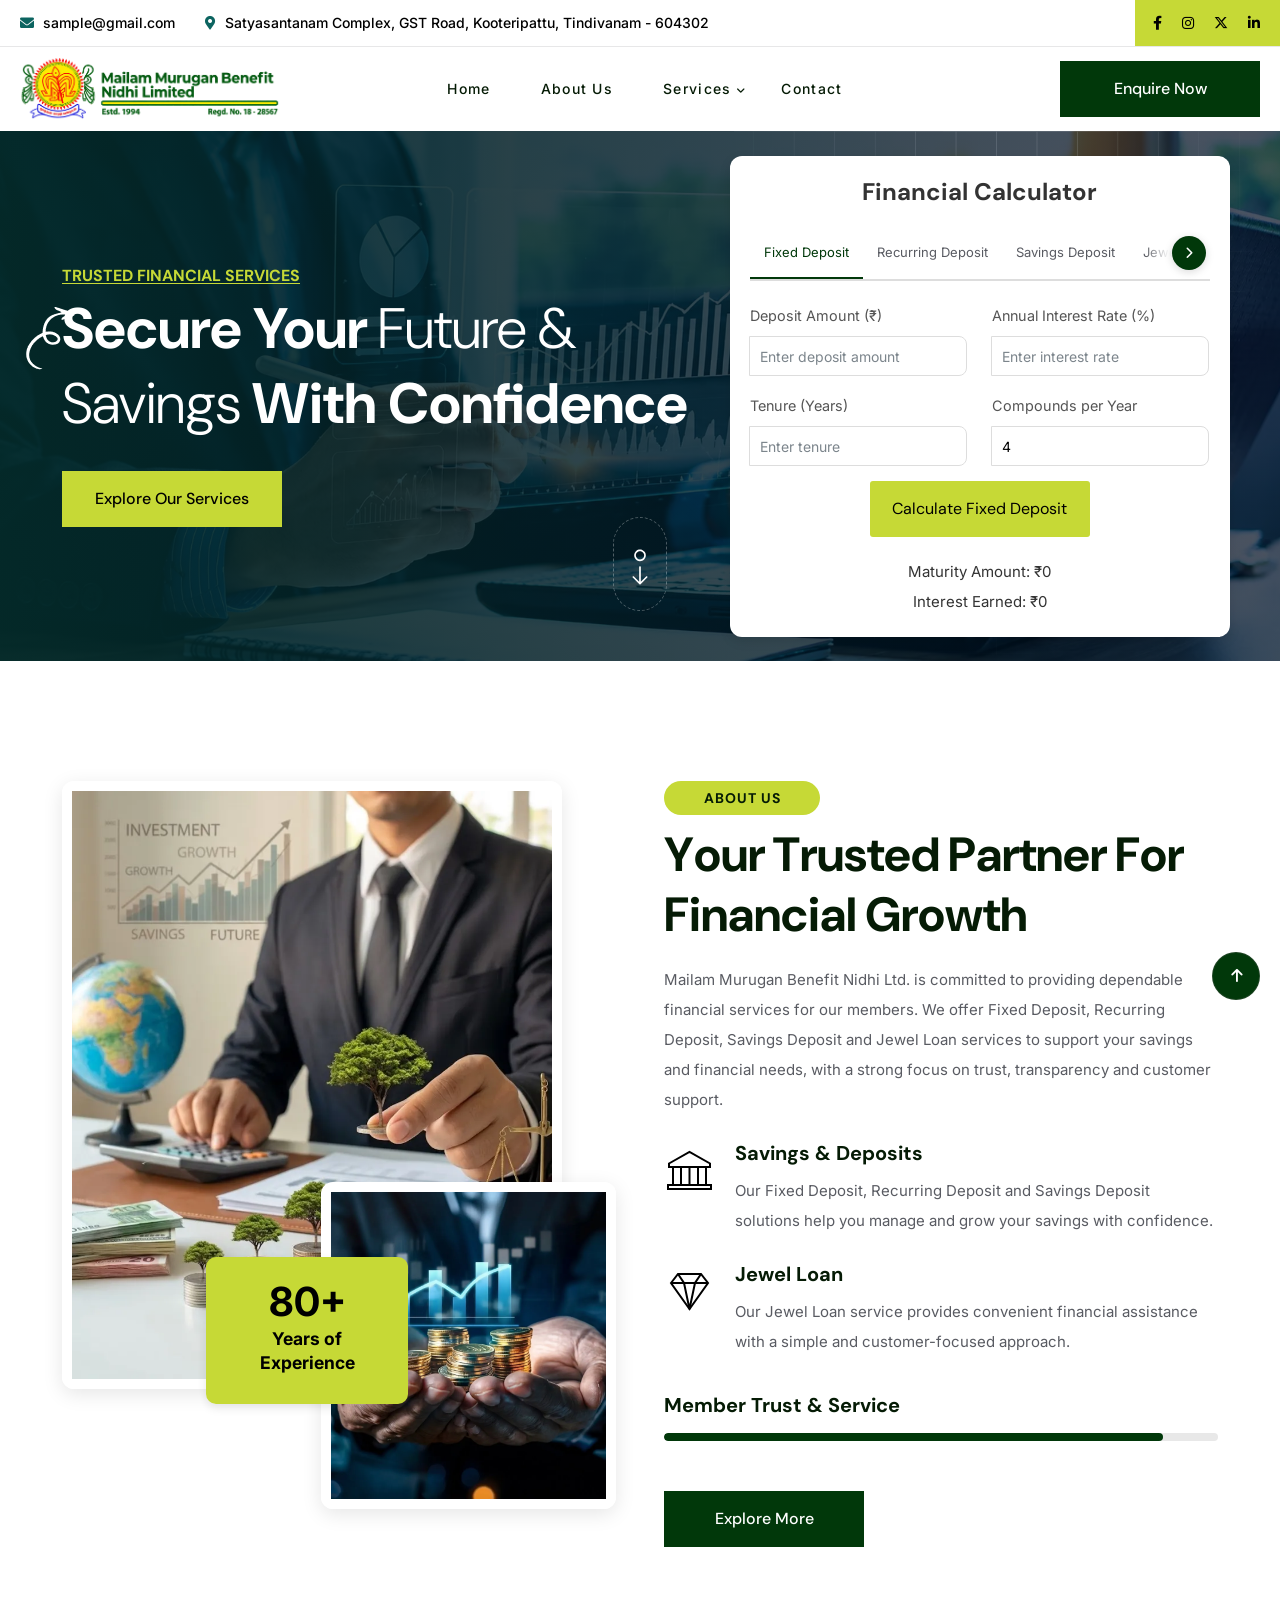
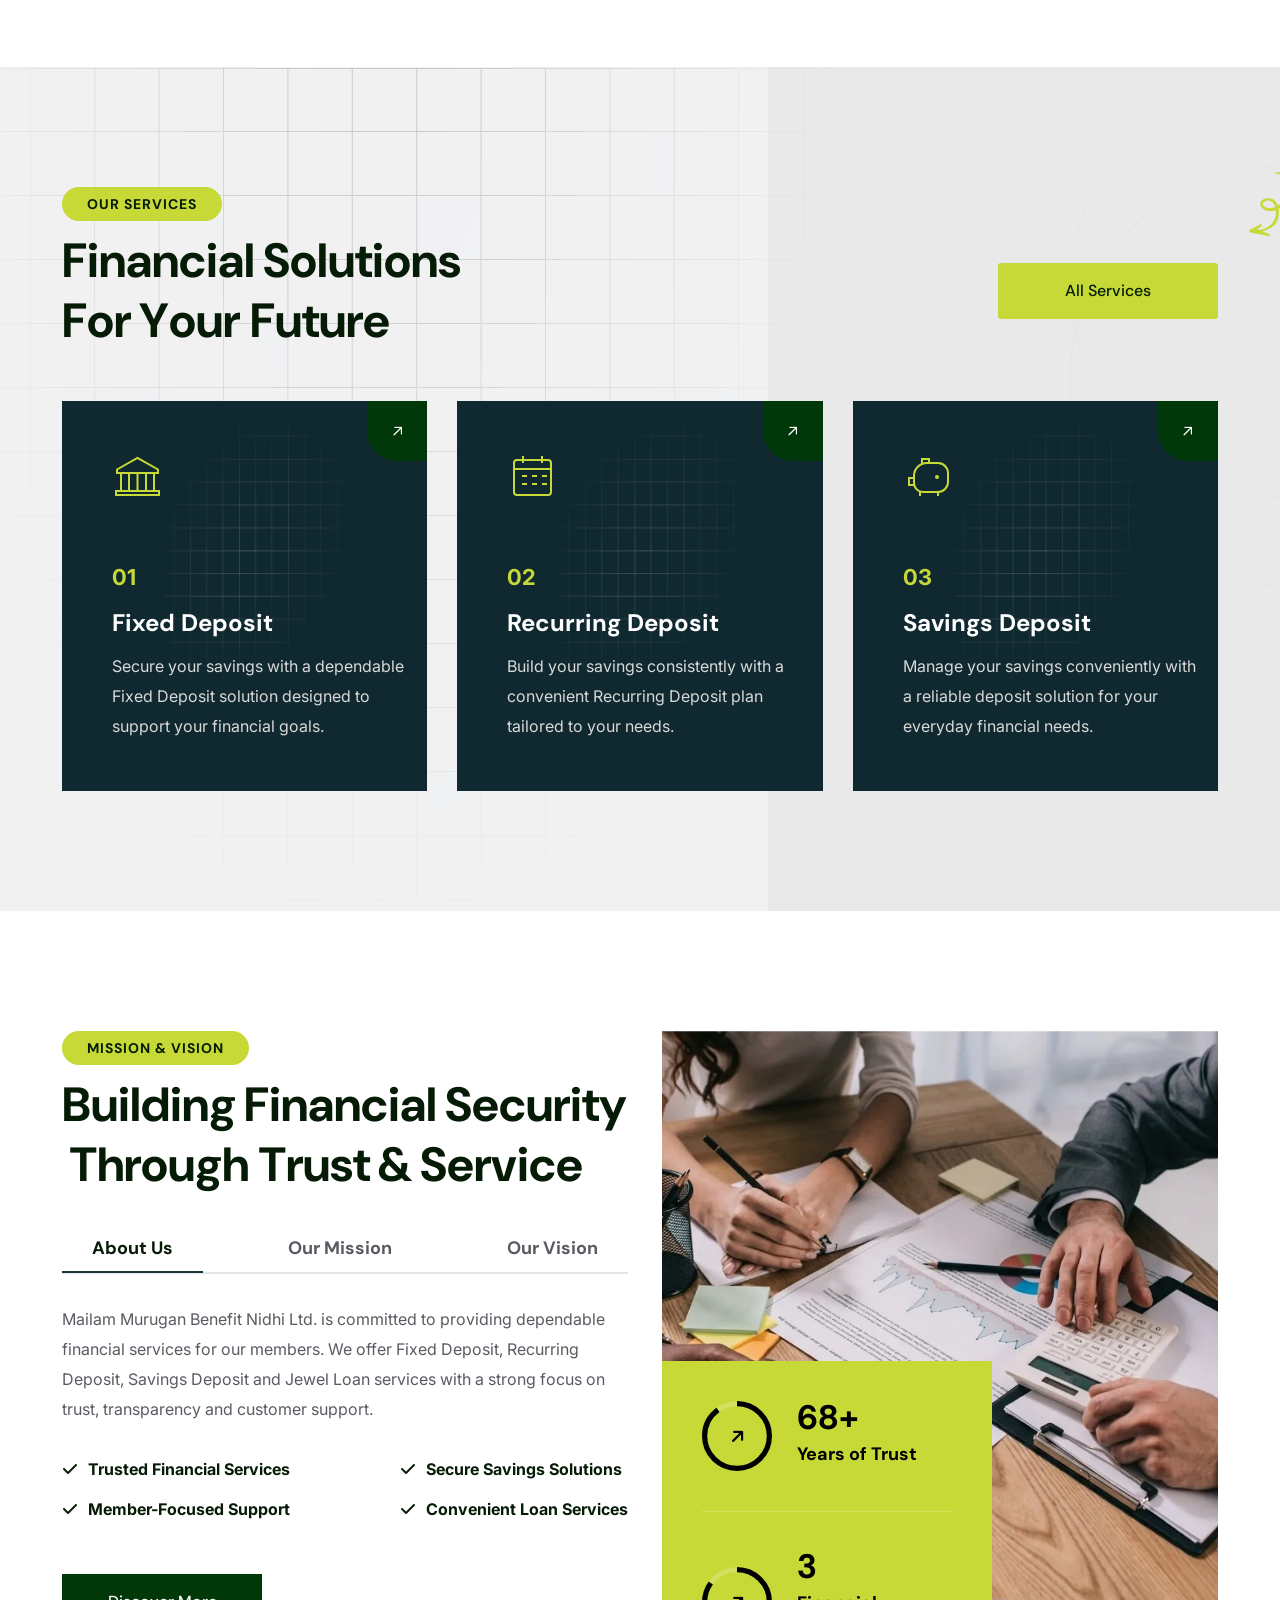
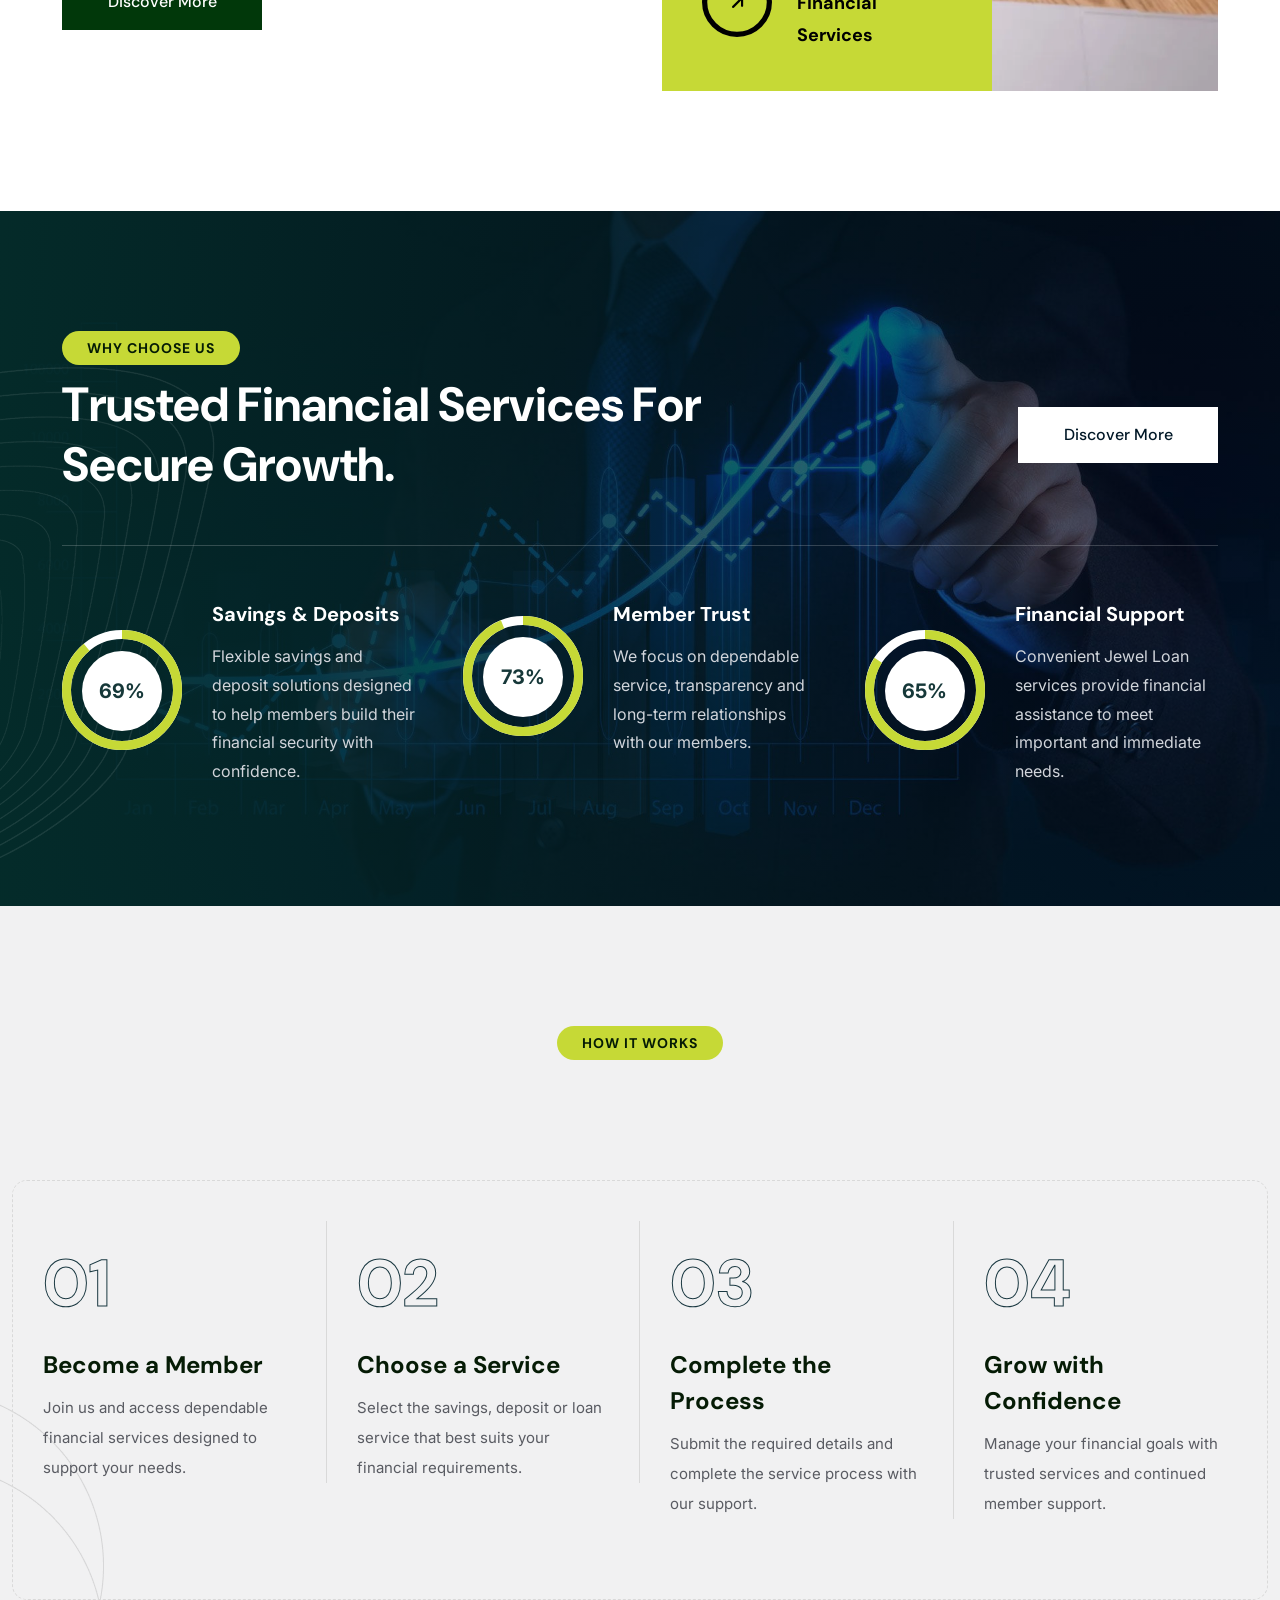
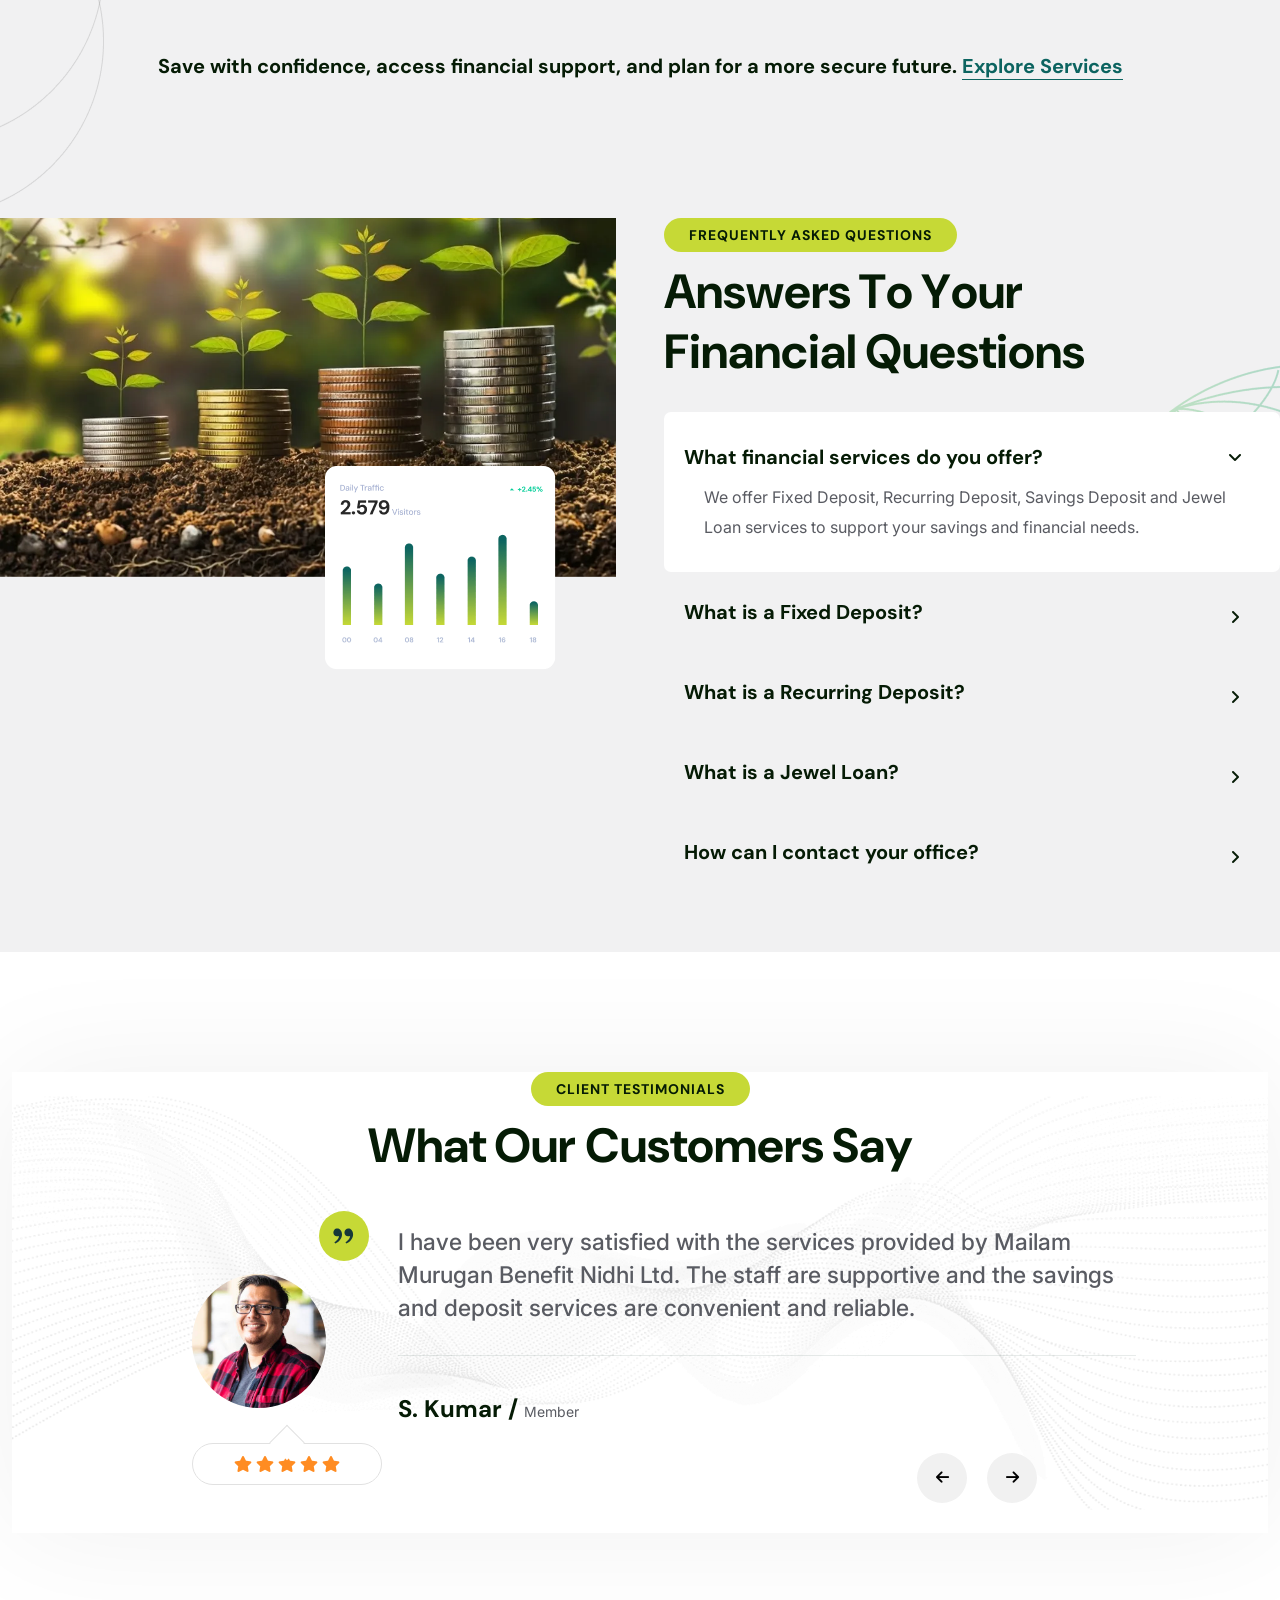
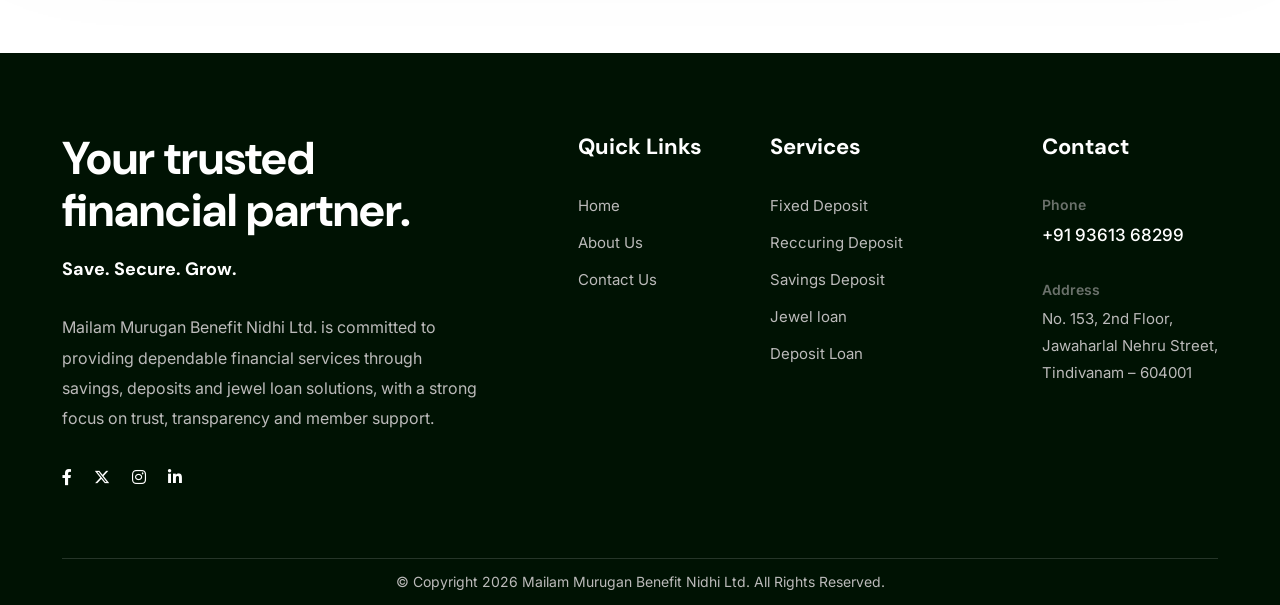
==== commit 1aec8027: "first commit" ====
--- a/index.html
+++ b/index.html
@@ -1370,7 +1370,7 @@
                 <div class="container">
                     <div class="footer-main">
                         <div class="row">
-                            <div class="col-lg-6">
+                            <div class="col-lg-5">
                                 <div class="footer-about pe-lg-5">
                                     <h2 class="footer-heading">Your trusted financial partner.</h2>
                                     <h4 class="footer-tagline">Save. Secure. Grow.</h4>
@@ -1388,25 +1388,42 @@
                                     </ul>
                                 </div>
                             </div>
-                            <div class="col-lg-3">
+                            <div class="col-lg-2 col-6 d-flex justify-content-lg-center">
                                 <div class="footer-links">
                                     <div class="footer-widget">
                                         <h4 class="widget-title">Quick Links</h4>
                                         <ul class="user-links">
                                             <li><a href="index.html">Home</a></li>
                                             <li><a href="about.html">About Us</a></li>
+                                            <!-- <li><a href="fixed-deposit.html">Fixed Deposit</a></li>
+                                            <li><a href="recurring-deposit.html">Reccuring Deposit</a></li>
+                                            <li><a href="savings-deposit.html">Savings Deposit</a></li>
+                                            <li><a href="jewel-loan.html">Jewel loan</a></li>
+                                            <li><a href="deposit-loan.html">Deposit Loan</a></li> -->
+                                            <li><a href="#">Contact Us</a></li>
+                                        </ul>
+                                    </div>
+                                </div>
+                            </div>
+                            <div class="col-lg-2 col-6 d-flex justify-content-lg-center">
+                                <div class="footer-links">
+                                    <div class="footer-widget">
+                                        <h4 class="widget-title">Services</h4>
+                                        <ul class="user-links">
+                                            <!-- <li><a href="index.html">Home</a></li>
+                                            <li><a href="about.html">About Us</a></li> -->
                                             <li><a href="fixed-deposit.html">Fixed Deposit</a></li>
                                             <li><a href="recurring-deposit.html">Reccuring Deposit</a></li>
                                             <li><a href="savings-deposit.html">Savings Deposit</a></li>
                                             <li><a href="jewel-loan.html">Jewel loan</a></li>
                                             <li><a href="deposit-loan.html">Deposit Loan</a></li>
-                                            <li><a href="#">Contact Us</a></li>
+                                            <!-- <li><a href="#">Contact Us</a></li> -->
                                         </ul>
                                     </div>
                                 </div>
                             </div>
                             <div class="col-lg-3 d-flex justify-content-lg-end">
-                                <div class="footer-contact">
+                                <div class="footer-contact mb-lg-5 mb-0">
                                     <h4 class="widget-title">Contact</h4>
                                     <div class="contact-item">
                                         <span>Phone</span>
--- a/assets/css/style.css
+++ b/assets/css/style.css
@@ -20437,7 +20437,7 @@
 
 @media (max-width: 767px) {
     .main-footer.footer-style-one .outer-box {
-        padding: 60px 0 25px;
+        padding: 60px 0 0;
     }
 
     .footer-about,
@@ -25229,6 +25229,10 @@
     .calculator-container .tabs {
         justify-content: center;
     }
+
+    .footer-main {
+        padding-bottom: 0px;
+    }
 }
 
 /* calculator end */
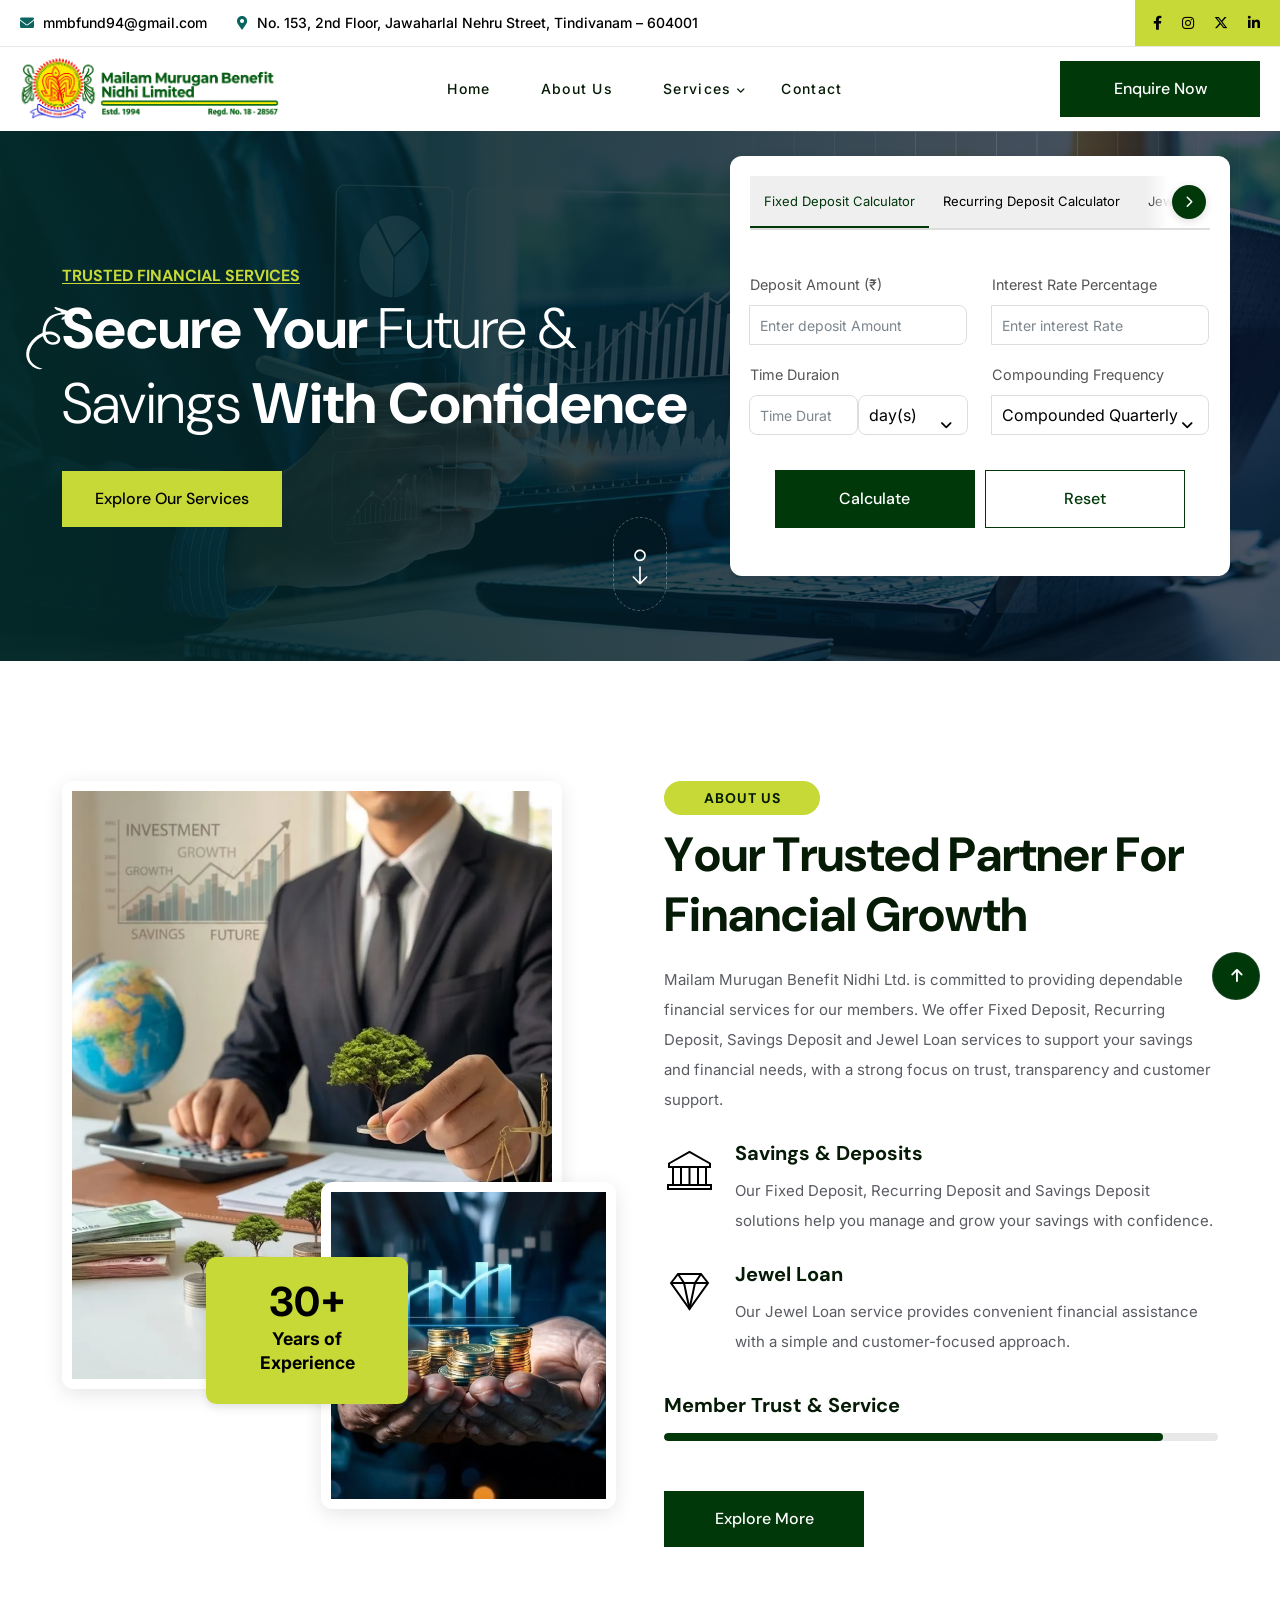
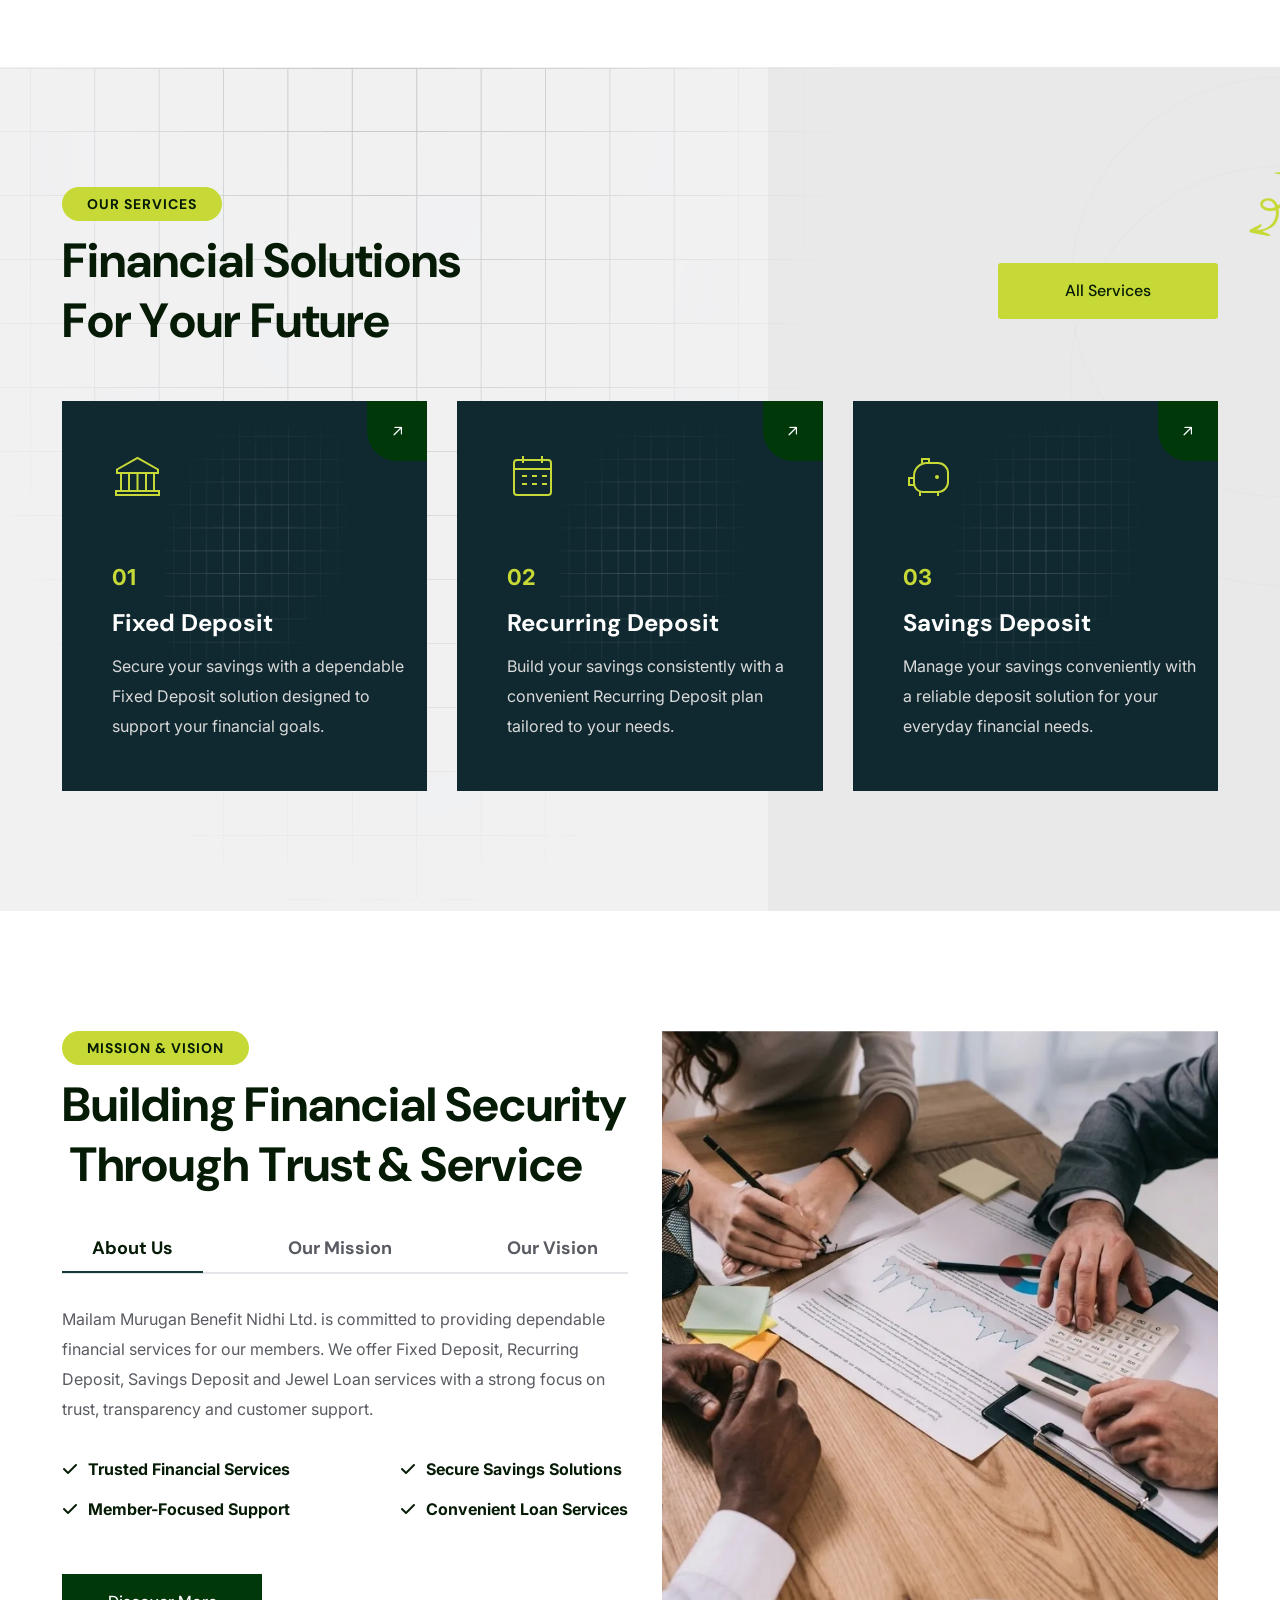
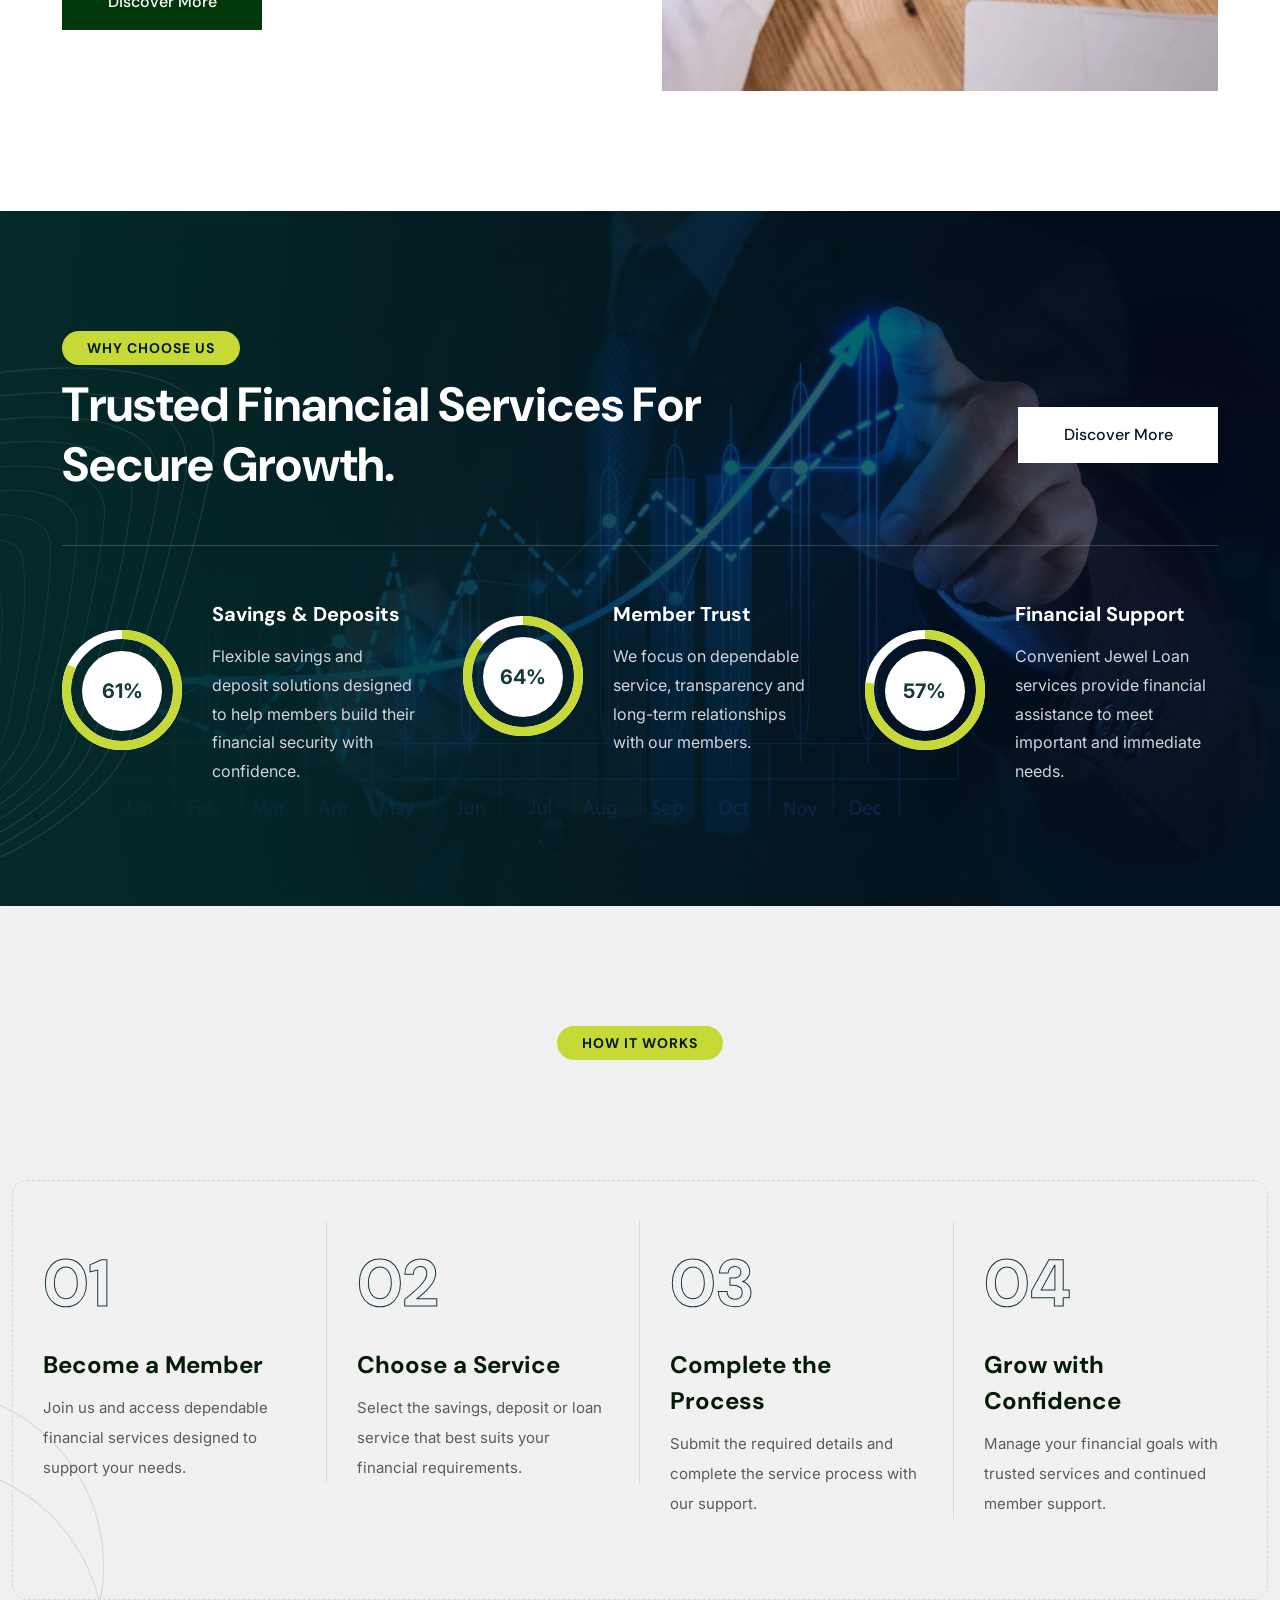
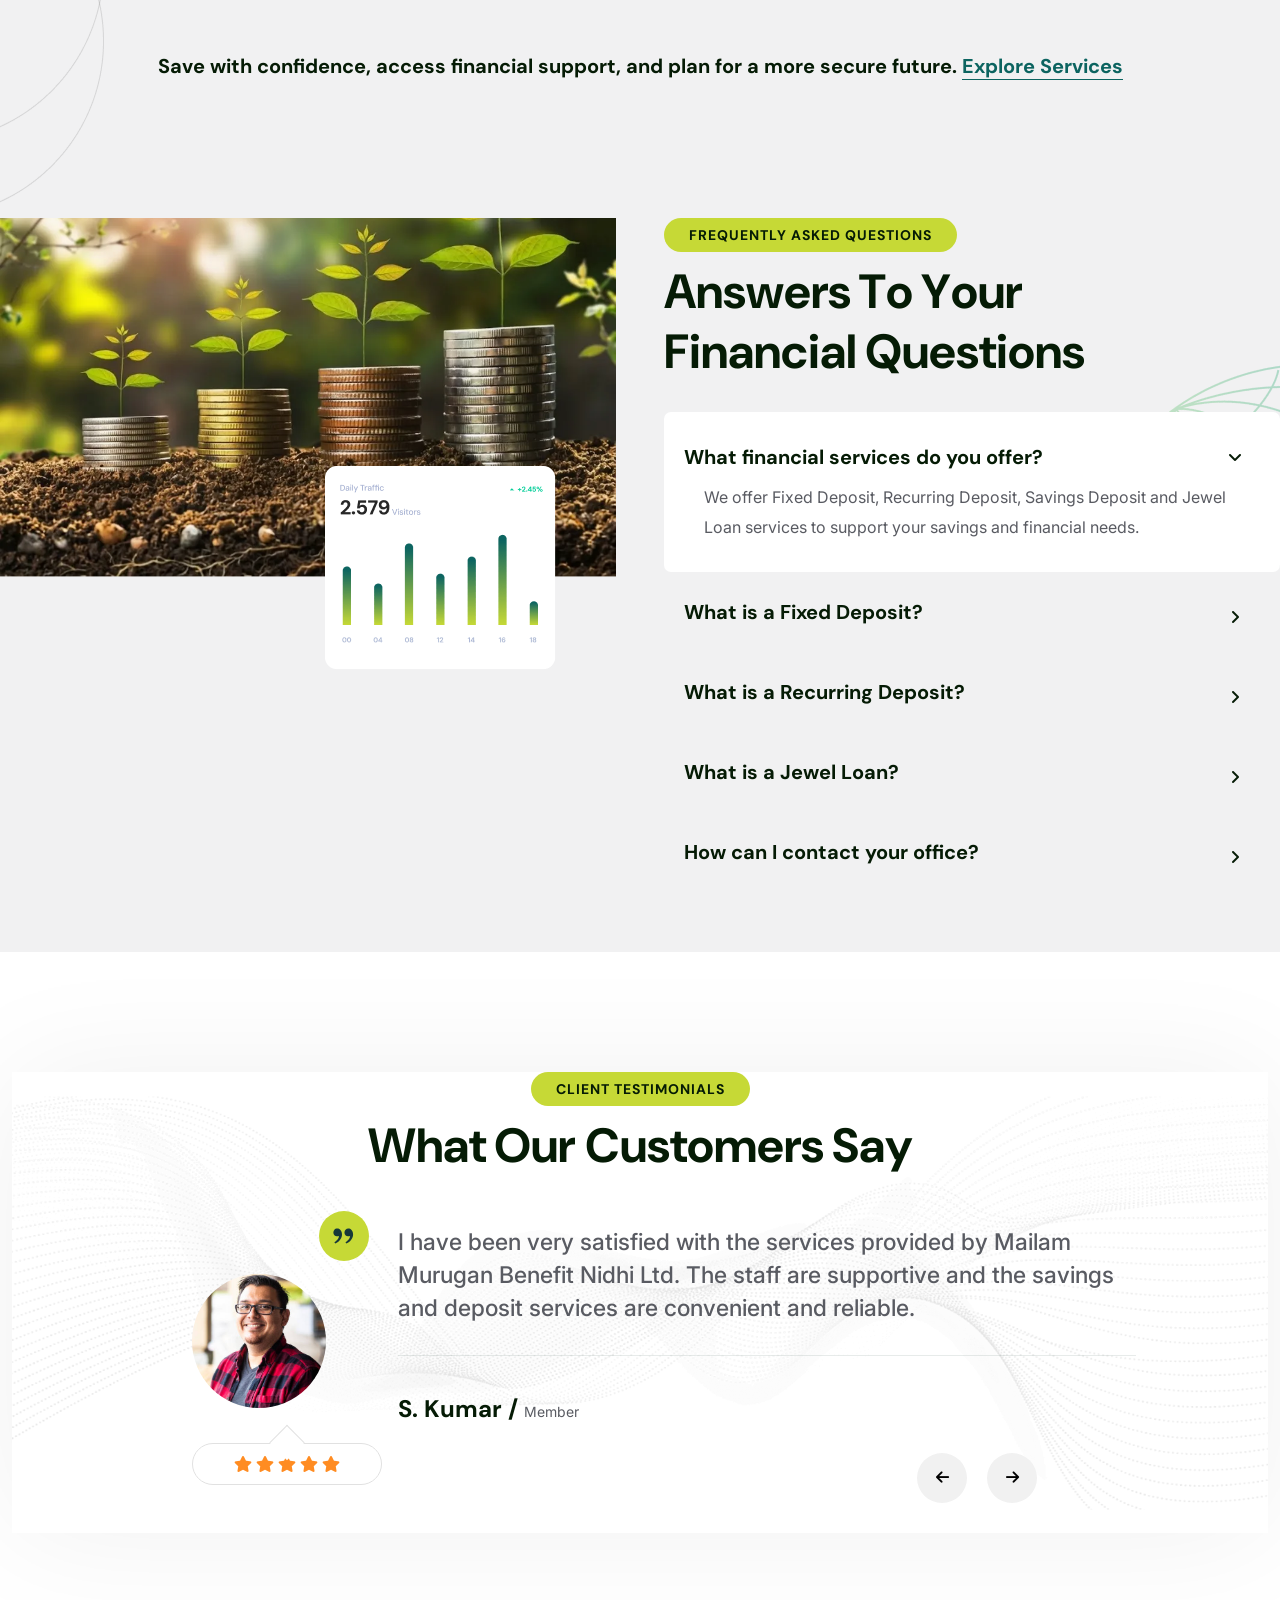
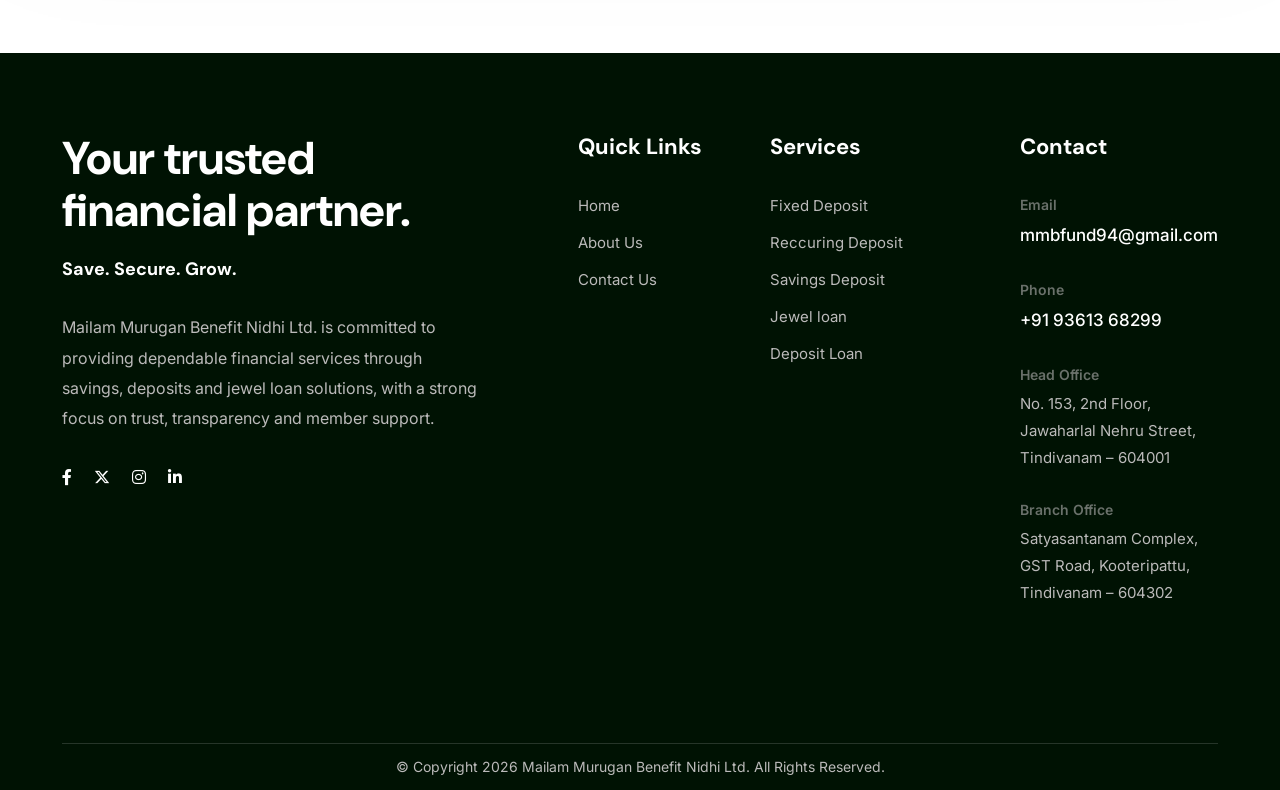
==== commit 1adc6ae6: "updated files" ====
--- a/index.html
+++ b/index.html
@@ -30,11 +30,11 @@
                         <!-- Info List -->
                         <ul class="info-list">
                             <li><i class="fa-solid fa-envelope"></i>
-                                <a href="mailto:">sample@gmail.com</a>
+                                <a href="mailto:mmbfund94@gmail.com">mmbfund94@gmail.com</a>
                             </li>
                             <li>
                                 <i class="fa-solid fa-location-dot"></i>
-                                Satyasantanam Complex, GST Road, Kooteripattu, Tindivanam - 604302
+                                No. 153, 2nd Floor, Jawaharlal Nehru Street, Tindivanam – 604001
                             </li>
                         </ul>
                     </div>
@@ -119,15 +119,16 @@
                                 <div class="contact-info-box">
                                     <span class="icon lnr-icon-envelope1"></span>
                                     <span class="title">Send Email</span>
-                                    <a href="mailto:">sample@gmail.com</a>
+                                    <a href="mailto:mmbfund94@gmail.com">mmbfund94@gmail.com</a>
                                 </div>
                             </li>
-                            <li>
-                                <div class="contact-info-box">
-                                    <span class="icon lnr-icon-clock"></span>
-                                    <span class="title">Send Email</span> Mon - Sat 8:00 - 6:30, Sunday - CLOSED
-                                </div>
-                            </li>
+                           <li>
+    <div class="contact-info-box">
+        <span class="icon lnr-icon-clock"></span>
+        <span class="title">Working Hours</span>
+        Mon - Sat 8:00 AM - 6:30 PM, Sunday - CLOSED
+    </div>
+</li>
                         </ul>
                         <ul class="social-links">
                             <li><a href="#"><i class="fab fa-x-twitter"></i></a></li>
@@ -311,260 +312,155 @@
                         </div>
                     </div>
                     <div class="banner_calculator">
-                        <div class="calculator-container">
-                            <h1>Financial Calculator</h1>
+                        <div class="calculator-container screenshot-calculators">
+                            <!-- <h2 class="calculator-heading">Financial Calculator</h2> -->
                             <div class="tabs-wrapper">
-                                <div class="tabs">
-                                    <div class="tab active" data-target="#fixed-deposit">Fixed Deposit</div>
-                                    <div class="tab" data-target="#recurring-deposit">Recurring Deposit</div>
-                                    <div class="tab" data-target="#savings-deposit">Savings Deposit</div>
-                                    <div class="tab" data-target="#jewel-loan">Jewel Loan</div>
-                                    <div class="tab" data-target="#deposit-loan">Deposit Loan</div>
-                                </div>
-
+                                <div class="tabs" role="tablist" aria-label="Financial calculators">
+                                    <button type="button" class="tab active" data-target="#fixed-deposit" role="tab"
+                                        aria-selected="true">Fixed Deposit Calculator</button>
+                                    <button type="button" class="tab" data-target="#recurring-deposit" role="tab"
+                                        aria-selected="false">Recurring Deposit Calculator</button>
+                                    <button type="button" class="tab" data-target="#jewel-loan" role="tab"
+                                        aria-selected="false">Jewel Loan Calculator</button>
+                                </div>
                                 <div class="tabs-scroll-indicator">
-                                    <button type="button" class="tabs-next" aria-label="Show more tabs">
-                                        <i class="fa-solid fa-chevron-right"></i>
-                                    </button>
-                                </div>
-                            </div>
-                            <!-- Fixed Deposit -->
+                                    <button type="button" class="tabs-next" aria-label="Show more tabs"><i
+                                            class="fa-solid fa-chevron-right"></i></button>
+                                </div>
+                            </div>
                             <div id="fixed-deposit" class="calculator active">
-                                <div class="row">
-                                    <div class="col-6">
-                                        <div class="input-group">
-                                            <label for="fd-principal">Deposit Amount (₹)</label>
-                                            <input type="number" id="fd-principal" placeholder="Enter deposit amount"
-                                                min="0">
-                                        </div>
-                                    </div>
-                                    <div class="col-6">
-                                        <div class="input-group">
-                                            <label for="fd-rate">Annual Interest Rate (%)</label>
-                                            <input type="number" id="fd-rate" placeholder="Enter interest rate" min="0"
-                                                step="0.01">
-                                        </div>
-                                    </div>
-                                    <div class="col-6">
-                                        <div class="input-group">
-                                            <label for="fd-time">Tenure (Years)</label>
-                                            <input type="number" id="fd-time" placeholder="Enter tenure" min="0"
-                                                step="0.01">
-                                        </div>
-                                    </div>
-                                    <div class="col-6">
-                                        <div class="input-group">
-                                            <label for="fd-compounds">Compounds per Year</label>
-                                            <input type="number" id="fd-compounds" value="4" placeholder="e.g. 4"
-                                                min="1">
-                                        </div>
-                                    </div>
-                                </div>
-
-                                <div class="col-12 d-flex justify-content-center">
-                                    <a id="calculate-fd" class="btn-one" data-animation="fadeInUp" data-delay=".8s"
-                                        href="#">
-                                        <button type="button" class="bg-transparent">
-                                            Calculate Fixed Deposit
-                                        </button>
-                                    </a>
-                                </div>
-
-                                <div class="result" id="result-fd">
-                                    Maturity Amount: ₹0<br>
-                                    Interest Earned: ₹0
-                                </div>
-                            </div>
-
-                            <!-- Recurring Deposit -->
+                                <div class="calculator-card-body">
+                                    <div class="row">
+                                        <div class="col-6">
+                                            <div class="input-group">
+                                                <label for="fd-principal">Deposit Amount (₹)</label>
+                                                <input type="number" id="fd-principal" min="0.01" step="0.01"
+                                                    placeholder="Enter deposit Amount"
+                                                    aria-label="Deposit amount in rupees">
+                                            </div>
+                                        </div>
+                                        <div class="col-6">
+                                            <div class="input-group">
+                                                <label for="fd-rate">Interest Rate Percentage</label>
+                                                <input type="number" id="fd-rate" min="0" step="0.01"
+                                                    placeholder="Enter interest Rate"
+                                                    aria-label="Annual interest rate percentage">
+                                            </div>
+                                        </div>
+                                        <div class="col-6">
+                                            <div class="input-group">
+                                                <label for="fd-time">Time Duraion</label>
+                                                <div class="d-flex">
+                                                    <input type="number" id="fd-time" min="1" step="1"
+                                                        placeholder="Time Duration" aria-label="Fixed deposit duration">
+                                                    <select id="fd-unit" aria-label="Fixed deposit duration unit">
+                                                        <option value="days">day(s)</option>
+                                                        <option value="months">month(s)</option>
+                                                        <option value="years">year(s)</option>
+                                                    </select>
+                                                </div>
+                                            </div>
+                                        </div>
+                                        <div class="col-6">
+                                            <div class="input-group">
+                                                <label for="fd-compounds">Compounding Frequency</label>
+                                                <select id="fd-compounds" aria-label="Compounding frequency">
+                                                    <option value="0">Simple Interest</option>
+                                                    <option value="4" selected>Compounded Quarterly</option>
+                                                    <option value="12">Compounded Monthly</option>
+                                                    <option value="2">Compounded Half-Yearly</option>
+                                                    <option value="1">Compounded Yearly</option>
+                                                </select>
+                                            </div>
+                                        </div>
+                                    </div>
+                                    <div class="calculator-actions">
+                                        <button type="button" class="btn-two" id="calculate-fd">Calculate</button>
+                                        <button type="button" class="reset-calculator" data-reset="fd">Reset</button>
+                                    </div>
+                                    <div class="calculator-output" id="result-fd" aria-live="polite"></div>
+                                </div>
+                            </div>
+
                             <div id="recurring-deposit" class="calculator">
-                                <div class="row">
-                                    <div class="col-6">
-                                        <div class="input-group">
-                                            <label for="rd-monthly">Monthly Deposit (₹)</label>
-                                            <input type="number" id="rd-monthly" placeholder="Enter monthly deposit"
-                                                min="0">
-                                        </div>
-                                    </div>
-                                    <div class="col-6">
-                                        <div class="input-group">
-                                            <label for="rd-rate">Annual Interest Rate (%)</label>
-                                            <input type="number" id="rd-rate" placeholder="Enter interest rate" min="0"
-                                                step="0.01">
-                                        </div>
-                                    </div>
-                                    <div class="col-lg-12">
-                                        <div class="input-group">
-                                            <label for="rd-time">Tenure (Years)</label>
-                                            <input type="number" id="rd-time" placeholder="Enter tenure" min="0"
-                                                step="0.01">
-                                        </div>
-                                    </div>
-                                </div>
-                                <div class="col-12 d-flex justify-content-center">
-                                    <a id="calculate-rd" class="btn-one" data-animation="fadeInUp" data-delay=".8s"
-                                        href="#">
-                                        <button type="button" class="bg-transparent">
-                                            Calculate Recurring Deposit
-                                        </button>
-                                    </a>
-                                </div>
-                                <div class="result" id="result-rd">
-                                    Maturity Amount: ₹0<br>
-                                    Total Deposit: ₹0<br>
-                                    Interest Earned: ₹0
-                                </div>
-                            </div>
-
-                            <!-- Savings Deposit -->
-                            <div id="savings-deposit" class="calculator">
-                                <div class="row">
-                                    <div class="col-6">
-                                        <div class="input-group">
-                                            <label for="sd-principal">Deposit Amount (₹)</label>
-                                            <input type="number" id="sd-principal" placeholder="Enter deposit amount"
-                                                min="0">
-                                        </div>
-                                    </div>
-                                    <div class="col-6">
-                                        <div class="input-group">
-                                            <label for="sd-rate">Annual Interest Rate (%)</label>
-                                            <input type="number" id="sd-rate" placeholder="Enter interest rate" min="0"
-                                                step="0.01">
-                                        </div>
-                                    </div>
-                                    <div class="col-6">
-                                        <div class="input-group">
-                                            <label for="sd-time">Period (Years)</label>
-                                            <input type="number" id="sd-time" placeholder="Enter period" min="0"
-                                                step="0.01">
-                                        </div>
-                                    </div>
-                                    <div class="col-6">
-                                        <div class="input-group">
-                                            <label for="sd-compounds">Interest Compounding</label>
-                                            <select id="sd-compounds">
-                                                <option value="365">Daily</option>
-                                                <option value="12" selected>Monthly</option>
-                                                <option value="4">Quarterly</option>
-                                                <option value="2">Half-Yearly</option>
-                                                <option value="1">Yearly</option>
-                                            </select>
-                                        </div>
-                                    </div>
-                                </div>
-                                <div class="col-12 d-flex justify-content-center">
-                                    <a id="calculate-sd" class="btn-one" data-animation="fadeInUp" data-delay=".8s"
-                                        href="#">
-                                        <button type="button" class="bg-transparent">
-                                            Calculate Savings
-                                        </button>
-                                    </a>
-                                </div>
-                                <div class="result" id="result-sd">
-                                    Total Amount: ₹0<br>
-                                    Interest Earned: ₹0
-                                </div>
-                            </div>
-
-                            <!-- Jewel Loan -->
+                                <div class="calculator-card-body">
+                                    <div class="row">
+                                        <div class="col-6">
+                                            <div class="input-group">
+                                                <label for="rd-monthly">Deposit Amount (₹)</label>
+                                                <input type="number" id="rd-monthly" min="0.01" step="0.01"
+                                                    placeholder="Monthly Deposit in Rs."
+                                                    aria-label="Monthly deposit in rupees">
+                                            </div>
+                                        </div>
+                                        <div class="col-6">
+                                            <div class="input-group">
+                                                <label for="rd-rate">Interest Rate Percentage</label>
+                                                <input type="number" id="rd-rate" min="0" step="0.01"
+                                                    placeholder="eg. 8.5 Interest Rate Percentage"
+                                                    aria-label="Annual interest rate percentage">
+                                            </div>
+                                        </div>
+                                        <div class="col-12">
+                                            <div class="input-group">
+                                                <label for="fd-time">Time Duraion</label>
+                                                <div class="d-flex">
+                                                    <input type="number" id="rd-time" min="1" step="1"
+                                                        placeholder="Time Duration"
+                                                        aria-label="Recurring deposit duration">
+                                                    <select id="rd-unit" aria-label="Recurring deposit duration unit">
+                                                        <option value="months" selected>month(s)</option>
+                                                        <!-- <option value="years">year(s)</option> -->
+                                                    </select>
+                                                </div>
+                                            </div>
+                                        </div>
+                                    </div>
+                                    <div class="calculator-actions">
+                                        <button type="button" class="btn-two" id="calculate-rd">Calculate</button>
+                                        <button type="button" class="reset-calculator" data-reset="rd">Reset</button>
+                                    </div>
+                                    <div class="calculator-output" id="result-rd" aria-live="polite"></div>
+                                </div>
+                            </div>
+
                             <div id="jewel-loan" class="calculator">
-                                <div class="row">
-                                    <div class="col-6">
-                                        <div class="input-group">
-                                            <label for="jewel-weight">Gold Weight (Grams)</label>
-                                            <input type="number" id="jewel-weight" placeholder="Enter gold weight"
-                                                min="0" step="0.01">
-                                        </div>
-                                    </div>
-                                    <div class="col-6">
-                                        <div class="input-group">
-                                            <label for="gold-rate">Gold Rate per Gram (₹)</label>
-                                            <input type="number" id="gold-rate" placeholder="Enter gold rate" min="0">
-                                        </div>
-                                    </div>
-                                    <div class="col-6">
-                                        <div class="input-group">
-                                            <label for="jewel-ltv">Loan Eligibility (%)</label>
-                                            <input type="number" id="jewel-ltv" value="75" placeholder="e.g. 75" min="0"
-                                                max="100" step="0.01">
-                                        </div>
-                                    </div>
-                                    <div class="col-6">
-                                        <div class="input-group">
-                                            <label for="jewel-rate">Annual Interest Rate (%)</label>
-                                            <input type="number" id="jewel-rate" placeholder="Enter interest rate"
-                                                min="0" step="0.01">
-                                        </div>
-                                    </div>
-                                    <div class="col-lg-12">
-                                        <div class="input-group">
-                                            <label for="jewel-time">Loan Tenure (Months)</label>
-                                            <input type="number" id="jewel-time" placeholder="Enter tenure in months"
-                                                min="1">
-                                        </div>
-                                    </div>
-                                </div>
-                                <div class="col-12 d-flex justify-content-center">
-                                    <a id="calculate-jewel" class="btn-one" data-animation="fadeInUp" data-delay=".8s"
-                                        href="#">
-                                        <button type="button" class="bg-transparent">
-                                            Calculate Jewel Loan
-                                        </button>
-                                    </a>
-                                </div>
-                                <div class="result" id="result-jewel">
-                                    Eligible Loan Amount: ₹0<br>
-                                    Estimated Interest: ₹0<br>
-                                    Total Repayment: ₹0
-                                </div>
-                            </div>
-
-                            <!-- Deposit Loan -->
-                            <div id="deposit-loan" class="calculator">
-                                <div class="row">
-                                    <div class="col-6">
-                                        <div class="input-group">
-                                            <label for="dl-deposit">Deposit Amount (₹)</label>
-                                            <input type="number" id="dl-deposit" placeholder="Enter deposit amount"
-                                                min="0">
-                                        </div>
-                                    </div>
-                                    <div class="col-6">
-                                        <div class="input-group">
-                                            <label for="dl-eligibility">Loan Eligibility (%)</label>
-                                            <input type="number" id="dl-eligibility" value="90" placeholder="e.g. 90"
-                                                min="0" max="100" step="0.01">
-                                        </div>
-                                    </div>
-                                    <div class="col-6">
-                                        <div class="input-group">
-                                            <label for="dl-rate">Annual Interest Rate (%)</label>
-                                            <input type="number" id="dl-rate" placeholder="Enter loan interest rate"
-                                                min="0" step="0.01">
-                                        </div>
-                                    </div>
-                                    <div class="col-6">
-                                        <div class="input-group">
-                                            <label for="dl-time">Loan Tenure (Years)</label>
-                                            <input type="number" id="dl-time" placeholder="Enter loan tenure" min="0"
-                                                step="0.01">
-                                        </div>
-                                    </div>
-                                </div>
-                                <div class="col-12 d-flex justify-content-center">
-                                    <a id="calculate-dl" class="btn-one" data-animation="fadeInUp" data-delay=".8s"
-                                        href="#">
-                                        <button type="button" class="bg-transparent">
-                                            Calculate Deposit Loan
-                                        </button>
-                                    </a>
-                                </div>
-                                <div class="result" id="result-dl">
-                                    Eligible Loan Amount: ₹0<br>
-                                    Monthly EMI: ₹0<br>
-                                    Total Interest: ₹0<br>
-                                    Total Repayment: ₹0
+                                <div class="calculator-card-body">
+                                    <div class="row">
+                                        <div class="col-6">
+                                            <div class="input-group">
+                                                <label for="jewel-principal">Principal Amount (₹)</label>
+                                                <input type="number" id="jewel-principal" min="0.01" step="0.01"
+                                                    placeholder="Principal amount in Rs."
+                                                    aria-label="Jewel loan principal amount in rupees">
+                                            </div>
+                                        </div>
+                                        <div class="col-6">
+                                            <div class="input-group">
+                                                <label for="jewel-rate">Interest Rate Percentage</label>
+                                                <input type="number" id="jewel-rate" min="0" step="0.01"
+                                                    placeholder="eg. 8.5 Interest Rate Percentage"
+                                                    aria-label="Annual interest rate percentage">
+                                            </div>
+                                        </div>
+                                        <div class="col-12">
+                                            <div class="input-group">
+                                                <label for="jewel-time">Time Duraion</label>
+                                                <div class="d-flex">
+                                                    <input type="number" id="jewel-time" min="1" step="1"
+                                                        placeholder="Time Duration" aria-label="Jewel loan duration">
+                                                    <select id="jewel-unit" aria-label="Jewel loan duration unit">
+                                                        <option value="months" selected>month(s)</option>
+                                                    </select>
+                                                </div>
+                                            </div>
+                                        </div>
+                                    </div>
+                                    <div class="calculator-actions">
+                                        <button type="button" class="btn-two" id="calculate-jewel">Calculate</button>
+                                        <button type="button" class="reset-calculator" data-reset="jewel">Reset</button>
+                                    </div>
+                                    <div class="calculator-output" id="result-jewel" aria-live="polite"></div>
                                 </div>
                             </div>
                         </div>
@@ -586,7 +482,7 @@
                             </div>
                             <div class="info animation__arryLeftRight">
                                 <div class="about-experience">
-                                    <span>80+</span>
+                                    <span>30+</span>
                                     <p class="mb-0 text-black fw-bold">
                                         <small>Years of Experience</small>
                                     </p>
@@ -953,7 +849,7 @@
                             <figure class="image">
                                 <img class="wow imageUpToDown" src="assets/images/choose/choose-image1.webp"
                                     alt="Mailam Murugan Benefit Nidhi Ltd.">
-                                <div class="outer-box">
+                                <!-- <div class="outer-box">
                                     <div class="choose-block">
                                         <div class="pie-graph">
                                             <div class="graph-outer">
@@ -984,7 +880,7 @@
                                             <h5 class="title">Financial Services</h5>
                                         </div>
                                     </div>
-                                </div>
+                                </div> -->
                             </figure>
                         </div>
                     </div>
@@ -1425,13 +1321,32 @@
                             <div class="col-lg-3 d-flex justify-content-lg-end">
                                 <div class="footer-contact mb-lg-5 mb-0">
                                     <h4 class="widget-title">Contact</h4>
+
+                                    <div class="contact-item">
+                                        <span>Email</span>
+                                        <a href="mailto:mmbfund94@gmail.com">mmbfund94@gmail.com</a>
+                                    </div>
                                     <div class="contact-item">
                                         <span>Phone</span>
                                         <a href="tel:+919361368299">+91 93613 68299</a>
                                     </div>
+
                                     <div class="contact-item">
-                                        <span>Address</span>
-                                        <p>No. 153, 2nd Floor,<br>Jawaharlal Nehru Street,<br>Tindivanam – 604001</p>
+                                        <span>Head Office</span>
+                                        <p>
+                                            No. 153, 2nd Floor,<br>
+                                            Jawaharlal Nehru Street,<br>
+                                            Tindivanam – 604001
+                                        </p>
+                                    </div>
+
+                                    <div class="contact-item">
+                                        <span>Branch Office</span>
+                                        <p>
+                                            Satyasantanam Complex,<br>
+                                            GST Road, Kooteripattu,<br>
+                                            Tindivanam – 604302
+                                        </p>
                                     </div>
                                 </div>
                             </div>
@@ -1453,6 +1368,27 @@
     <button id="backToTop" class="back-top-btn" type="button" onclick="window.scrollTo({top: 0, behavior: 'smooth'});">
         <i class="fa-solid fa-arrow-up"></i>
     </button>
+
+
+    <!-- Calculator Results Modal -->
+    <div class="calc-modal" id="calculatorModal" aria-hidden="true">
+        <div class="calc-modal-content" role="dialog" aria-modal="true" aria-labelledby="calcModalTitle">
+
+            <div class="calc-modal-header">
+                <h3 id="calcModalTitle">Calculation Results</h3>
+                <button type="button" class="calc-modal-close" id="closeCalculatorModal"
+                    aria-label="Close">&times;</button>
+            </div>
+
+            <div class="calc-modal-body" id="calculatorModalBody">
+            </div>
+
+            <div class="calc-modal-footer">
+                <button type="button" class="btn-two" id="doneCalculatorModal">Done</button>
+            </div>
+        </div>
+    </div>
+    <div id="toast-message" class="toast-message"></div>
     <!-- End Page Wrapper -->
     <!-- <script data-cfasync="false" src="/cdn-cgi/scripts/5c5dd728/cloudflare-static/email-decode.min.js"></script> -->
     <script src="assets/js/jquery.js"></script>
@@ -1496,6 +1432,367 @@
         });
     </script>
     <script>
+
+        document.addEventListener("DOMContentLoaded", function () {
+            const byId = id => document.getElementById(id);
+
+            const modal = byId("calculatorModal");
+            const modalBody = byId("calculatorModalBody");
+            const modalTitle = byId("calcModalTitle");
+            const closeButton = byId("closeCalculatorModal");
+            const doneButton = byId("doneCalculatorModal");
+
+            const money = value => {
+                return "₹" + Number(value).toLocaleString("en-IN", {
+                    minimumFractionDigits: 2,
+                    maximumFractionDigits: 2
+                });
+            };
+
+            function number(id, label, min = 0) {
+                const el = byId(id);
+                const value = Number(el.value);
+
+                if (
+                    !el ||
+                    el.value.trim() === "" ||
+                    !Number.isFinite(value) ||
+                    value < min
+                ) {
+                    throw new Error("Please enter a valid " + label + ".");
+                }
+
+                return value;
+            }
+
+            function openModal(title, rows) {
+                modalTitle.textContent = title;
+                modalBody.replaceChildren();
+
+                rows.forEach(([label, value]) => {
+                    const row = document.createElement("div");
+                    row.className = "calc-result-row";
+
+                    const labelElement = document.createElement("span");
+                    labelElement.textContent = label;
+
+                    const valueElement = document.createElement("strong");
+                    valueElement.textContent = money(value);
+
+                    row.append(labelElement, valueElement);
+                    modalBody.appendChild(row);
+                });
+
+                modal.classList.add("is-open");
+                modal.setAttribute("aria-hidden", "false");
+                document.body.classList.add("calc-modal-open");
+                closeButton.focus();
+            }
+
+            function closeModal() {
+                modal.classList.remove("is-open");
+                modal.setAttribute("aria-hidden", "true");
+                document.body.classList.remove("calc-modal-open");
+            }
+
+            closeButton.addEventListener("click", closeModal);
+            doneButton.addEventListener("click", closeModal);
+
+            modal.addEventListener("click", function (event) {
+                if (event.target === modal) {
+                    closeModal();
+                }
+            });
+
+            document.addEventListener("keydown", function (event) {
+                if (event.key === "Escape" && modal.classList.contains("is-open")) {
+                    closeModal();
+                }
+            });
+
+            function showToast(message) {
+                const toast = document.getElementById("toast-message");
+
+                toast.textContent = message;
+                toast.classList.add("show");
+
+                clearTimeout(toast.timeout);
+                toast.timeout = setTimeout(() => {
+                    toast.classList.remove("show");
+                }, 4000);
+            }
+
+            function calculate(callback) {
+                try {
+                    callback();
+                } catch (error) {
+                    showToast(error.message);
+                }
+            }
+            function durationInOriginalUnits(value, unit) {
+                if (unit === "days") return 365;
+                if (unit === "months") return 12;
+                return 1;
+            }
+
+            // FIXED DEPOSIT CALCULATOR
+            byId("calculate-fd").addEventListener("click", function () {
+                calculate(function () {
+                    const principal = number(
+                        "fd-principal", "deposit amount greater than zero", 0.01
+                    );
+
+                    const rate = number(
+                        "fd-rate", "interest rate greater than zero", 0.01
+                    );
+
+                    if (rate > 100) {
+                        throw new Error("Interest rate cannot exceed 100%.");
+                    }
+
+                    const tenure = number(
+                        "fd-time", "time duration greater than zero", 1
+                    );
+
+                    const unit = byId("fd-unit").value;
+                    const tenurePeriod = durationInOriginalUnits(tenure, unit);
+
+                    let frequency = Number(byId("fd-compounds").value);
+
+                    // Match original SNNL logic for short fixed deposits.
+                    if (unit === "days" && tenure <= 90) {
+                        frequency = 0;
+                    }
+
+                    let maturity;
+
+                    if (frequency === 0) {
+                        // Original simple-interest formula.
+                        maturity = principal * (
+                            1 + (rate * tenure) / (tenurePeriod * 100)
+                        );
+                    } else {
+                        // Original compound-interest formula.
+                        const factor = 1 + rate / (100 * frequency);
+                        const periods = tenure * frequency / tenurePeriod;
+
+                        maturity = principal * Math.pow(factor, periods);
+                    }
+
+                    // Original SNNL displays the maturity amount to 2 decimals.
+                    maturity = Number(maturity.toFixed(2));
+
+                    const interestEarned = Number(
+                        (maturity - principal).toFixed(2)
+                    );
+
+                    openModal("Fixed Deposit Results", [
+                        ["Principal Amount", principal],
+                        ["Maturity Amount", maturity],
+                        ["Interest Earned", interestEarned]
+                    ]);
+                });
+            });
+
+            // RECURRING DEPOSIT CALCULATOR
+            byId("calculate-rd").addEventListener("click", function () {
+                calculate(function () {
+                    const monthly = number(
+                        "rd-monthly", "monthly deposit greater than zero", 0.01
+                    );
+
+                    const annualRate = number(
+                        "rd-rate", "interest rate greater than zero", 0.01
+                    );
+
+                    if (annualRate > 100) {
+                        throw new Error("Interest rate cannot exceed 100%.");
+                    }
+
+                    const duration = number(
+                        "rd-time", "time duration greater than zero", 1
+                    );
+
+                    const months = Math.round(
+                        byId("rd-unit").value === "years"
+                            ? duration * 12
+                            : duration
+                    );
+
+                    if (months < 1 || !Number.isSafeInteger(months)) {
+                        throw new Error("Please enter a valid deposit duration.");
+                    }
+
+                    /*
+                     * Original SNNL RD formula:
+                     * Maturity = (monthly deposit × months)
+                     *          + (months × (months + 1)
+                     *          × monthly deposit × annual rate / 2400)
+                     */
+                    const maturityRaw =
+                        (monthly * months) +
+                        (
+                            months * (months + 1) *
+                            monthly * annualRate / 2400
+                        );
+
+                    // Original calculator rounds the RD maturity UP.
+                    const maturity = Math.ceil(maturityRaw);
+                    const totalDeposit = monthly * months;
+                    const interestEarned = maturity - totalDeposit;
+
+                    openModal("Recurring Deposit Results", [
+                        ["Monthly Installment", monthly],
+                        // ["Total Deposit", totalDeposit],
+                        ["Maturity Amount", maturity],
+                        // ["Interest Earned", interestEarned]
+                    ]);
+                });
+            });
+
+            // JEWEL LOAN CALCULATOR
+            byId("calculate-jewel").addEventListener("click", function () {
+                calculate(function () {
+                    const principal = number(
+                        "jewel-principal", "loan amount greater than zero", 0.01
+                    );
+
+                    const rate = number(
+                        "jewel-rate", "interest rate greater than zero", 0.01
+                    );
+
+                    if (rate > 100) {
+                        throw new Error("Interest rate cannot exceed 100%.");
+                    }
+
+                    number(
+                        "jewel-time", "loan duration greater than zero", 1
+                    );
+
+                    /*
+                     * Original SNNL formula:
+                     * Monthly payable = principal × annual rate / 1200.
+                     *
+                     * This reproduces the original displayed result.
+                     * The original formula does not include tenure in
+                     * the monthly payable calculation.
+                     */
+                    const monthlyPayable = principal * rate / 1200;
+
+                    openModal("Jewel Loan Results", [
+                        ["Loan Principal", principal],
+                        ["Monthly Payable", monthlyPayable]
+                    ]);
+                });
+            });
+
+            // TAB SWITCHING
+            const tabsContainer = document.querySelector(
+                ".calculator-container .tabs"
+            );
+
+            const tabsIndicator = document.querySelector(
+                ".calculator-container .tabs-scroll-indicator"
+            );
+
+            const tabsNextButton = document.querySelector(
+                ".calculator-container .tabs-next"
+            );
+
+            function updateTabsIndicator() {
+                if (!tabsContainer || !tabsIndicator) return;
+
+                const maxScrollLeft =
+                    tabsContainer.scrollWidth - tabsContainer.clientWidth;
+
+                if (
+                    maxScrollLeft <= 2 ||
+                    tabsContainer.scrollLeft >= maxScrollLeft - 2
+                ) {
+                    tabsIndicator.classList.add("hidden");
+                } else {
+                    tabsIndicator.classList.remove("hidden");
+                }
+            }
+
+            if (tabsNextButton && tabsContainer) {
+                tabsNextButton.addEventListener("click", function () {
+                    tabsContainer.scrollBy({
+                        left: 180,
+                        behavior: "smooth"
+                    });
+                });
+
+                tabsContainer.addEventListener("scroll", updateTabsIndicator);
+                window.addEventListener("resize", updateTabsIndicator);
+            }
+
+            document.querySelectorAll(
+                ".screenshot-calculators .tab"
+            ).forEach(function (tab) {
+                tab.addEventListener("click", function () {
+                    document.querySelectorAll(
+                        ".screenshot-calculators .tab"
+                    ).forEach(function (item) {
+                        item.classList.remove("active");
+                        item.setAttribute("aria-selected", "false");
+                    });
+
+                    tab.classList.add("active");
+                    tab.setAttribute("aria-selected", "true");
+
+                    document.querySelectorAll(
+                        ".screenshot-calculators .calculator"
+                    ).forEach(function (calculator) {
+                        calculator.classList.remove("active");
+                    });
+
+                    const target = document.querySelector(tab.dataset.target);
+
+                    if (target) {
+                        target.classList.add("active");
+                    }
+
+                    tab.scrollIntoView({
+                        behavior: "smooth",
+                        block: "nearest",
+                        inline: "center"
+                    });
+
+                    setTimeout(updateTabsIndicator, 300);
+                });
+            });
+
+            updateTabsIndicator();
+
+            // RESET EACH CALCULATOR
+            document.querySelectorAll(
+                ".screenshot-calculators .reset-calculator"
+            ).forEach(function (button) {
+                button.addEventListener("click", function () {
+                    const type = button.dataset.reset;
+                    const card = button.closest(".calculator");
+
+                    card.querySelectorAll("input").forEach(function (input) {
+                        input.value = "";
+                    });
+
+                    if (type === "fd") {
+                        byId("fd-unit").value = "days";
+                        byId("fd-compounds").value = "4";
+                    } else if (type === "rd") {
+                        byId("rd-unit").value = "months";
+                    } else {
+                        byId("jewel-unit").value = "months";
+                    }
+
+                    closeModal();
+                });
+            });
+        });
+
+    </script>
+    <!-- <script>
         const tabsContainer = document.querySelector('.calculator-container .tabs');
         const tabsIndicator = document.querySelector('.calculator-container .tabs-scroll-indicator');
         const tabsNextButton = document.querySelector('.calculator-container .tabs-next');
@@ -1717,7 +2014,7 @@
              Total Interest: ${formatRupee(totalInterest)}<br>
              Total Repayment: ${formatRupee(totalRepayment)}`;
         });
-    </script>
+    </script> -->
 </body>
 
 </html>
--- a/assets/css/style.css
+++ b/assets/css/style.css
@@ -5120,7 +5120,7 @@
 
 .contact-list-one li {
     position: relative;
-    padding-left: 54px;
+    padding-left: 40px;
     min-height: 50px;
     margin-bottom: 20px;
 }
@@ -5129,7 +5129,7 @@
     position: absolute;
     left: 0;
     top: 3px;
-    font-size: 34px;
+    font-size: 30px;
     line-height: 50px;
     color: var(--theme-color2);
 }
@@ -25000,6 +25000,7 @@
 /* calculator start */
 .banner_calculator {
     width: 43%;
+    height: 100%;
     padding: 25px 50px 50px 0;
     position: absolute;
     right: 0;
@@ -25007,6 +25008,38 @@
     display: flex;
     justify-content: end;
     z-index: 3;
+}
+
+.calculator-actions {
+    display: flex;
+    justify-content: center;
+    gap: 10px;
+}
+
+.calculator-card-body .row {
+    padding: 20px 0;
+}
+
+.reset-calculator {
+    background-color: transparent;
+    color: var(--theme-color2);
+    border: 1px solid var(--theme-color2);
+    font-size: 16px;
+    line-height: 16px;
+    font-weight: 500;
+    display: inline-block;
+    font-family: var(--title-font);
+    text-align: center;
+    min-width: 200px;
+    max-width: 100%;
+    width: -webkit-fit-content;
+    width: -moz-fit-content;
+    width: fit-content;
+    padding: 20px;
+    position: relative;
+    z-index: 1;
+    overflow: hidden;
+    text-transform: capitalize;
 }
 
 .calculator-container {
@@ -25016,7 +25049,7 @@
     /* max-width: 40%; */
     width: 100%;
     padding: 20px;
-    max-height: 485px;
+    max-height: 420px;
     overflow-y: auto;
 }
 
@@ -25127,6 +25160,7 @@
 
 .calculator-container .input-group {
     margin-bottom: 15px;
+    flex-direction: column;
 }
 
 .calculator-container label {
@@ -25155,6 +25189,30 @@
     border-color: var(--theme-color2);
 }
 
+.toast-message {
+    position: fixed;
+    top: 20px;
+    right: 20px;
+    background: #dc3545;
+    color: #fff;
+    padding: 14px 20px;
+    border-radius: 8px;
+    font-size: 14px;
+    box-shadow: 0 4px 12px rgba(0, 0, 0, 0.15);
+    z-index: 9999;
+    opacity: 0;
+    visibility: hidden;
+    transform: translateY(-10px);
+    transition: all 0.3s ease;
+    max-width: 350px;
+}
+
+.toast-message.show {
+    opacity: 1;
+    visibility: visible;
+    transform: translateY(0);
+}
+
 /* .calculator-container button {
     width: 100%;
     padding: 12px;
@@ -25180,6 +25238,136 @@
     font-size: 15px;
     color: #333;
     text-align: center;
+}
+
+/* Calculator results modal */
+.calc-modal {
+    display: none;
+    position: fixed;
+    inset: 0;
+    z-index: 99999;
+    padding: 20px;
+    background: #0000008c;
+    align-items: center;
+    justify-content: center;
+    backdrop-filter: blur(5px);
+}
+
+.calc-modal.is-open {
+    display: flex;
+}
+
+.calc-modal-content {
+    width: 100%;
+    max-width: 430px;
+    max-height: 85vh;
+    overflow-y: auto;
+    background: #fff;
+    border-radius: 12px;
+    box-shadow: 0 12px 40px rgba(0, 0, 0, 0.2);
+    animation: calcModalIn 0.2s ease-out;
+}
+
+.calc-modal-header {
+    display: flex;
+    align-items: center;
+    justify-content: space-between;
+    gap: 12px;
+    padding: 18px 20px;
+    background: #01380a;
+    color: #fff;
+}
+
+.calc-modal-header h3 {
+    margin: 0;
+    font-size: 20px;
+    color: #ffffff;
+    font-weight: 700;
+}
+
+.calc-modal-close {
+    border: 0;
+    background: transparent;
+    color: #fff;
+    font-size: 30px;
+    line-height: 1;
+    cursor: pointer;
+}
+
+.calc-modal-body {
+    padding: 20px;
+}
+
+.calc-result-row {
+    display: flex;
+    justify-content: space-between;
+    align-items: flex-start;
+    gap: 16px;
+    padding: 14px 0;
+    border-bottom: 1px solid #e8e8e8;
+    font-size: 15px;
+    color: #444;
+}
+
+.calc-result-row:last-child {
+    border-bottom: 0;
+}
+
+.calc-result-row strong {
+    color: #01380a;
+    text-align: right;
+    font-size: 17px;
+    overflow-wrap: anywhere;
+}
+
+.calc-modal-footer {
+    display: flex;
+    justify-content: flex-end;
+    padding: 0 20px 20px;
+}
+
+.calc-modal-footer button {
+    min-width: 100px;
+    padding: 10px 20px;
+    border: 0;
+    border-radius: 5px;
+    background: #01380a;
+    color: #fff;
+    cursor: pointer;
+}
+
+@keyframes calcModalIn {
+    from {
+        opacity: 0;
+        transform: translateY(12px);
+    }
+
+    to {
+        opacity: 1;
+        transform: translateY(0);
+    }
+}
+
+body.calc-modal-open {
+    overflow: hidden;
+}
+
+@media (max-width: 480px) {
+    .calc-modal {
+        padding: 14px;
+    }
+
+    .calc-modal-content {
+        max-width: 100%;
+    }
+
+    .calc-result-row {
+        font-size: 14px;
+    }
+
+    .calc-result-row strong {
+        font-size: 15px;
+    }
 }
 
 @media screen and (max-width: 991px) {
